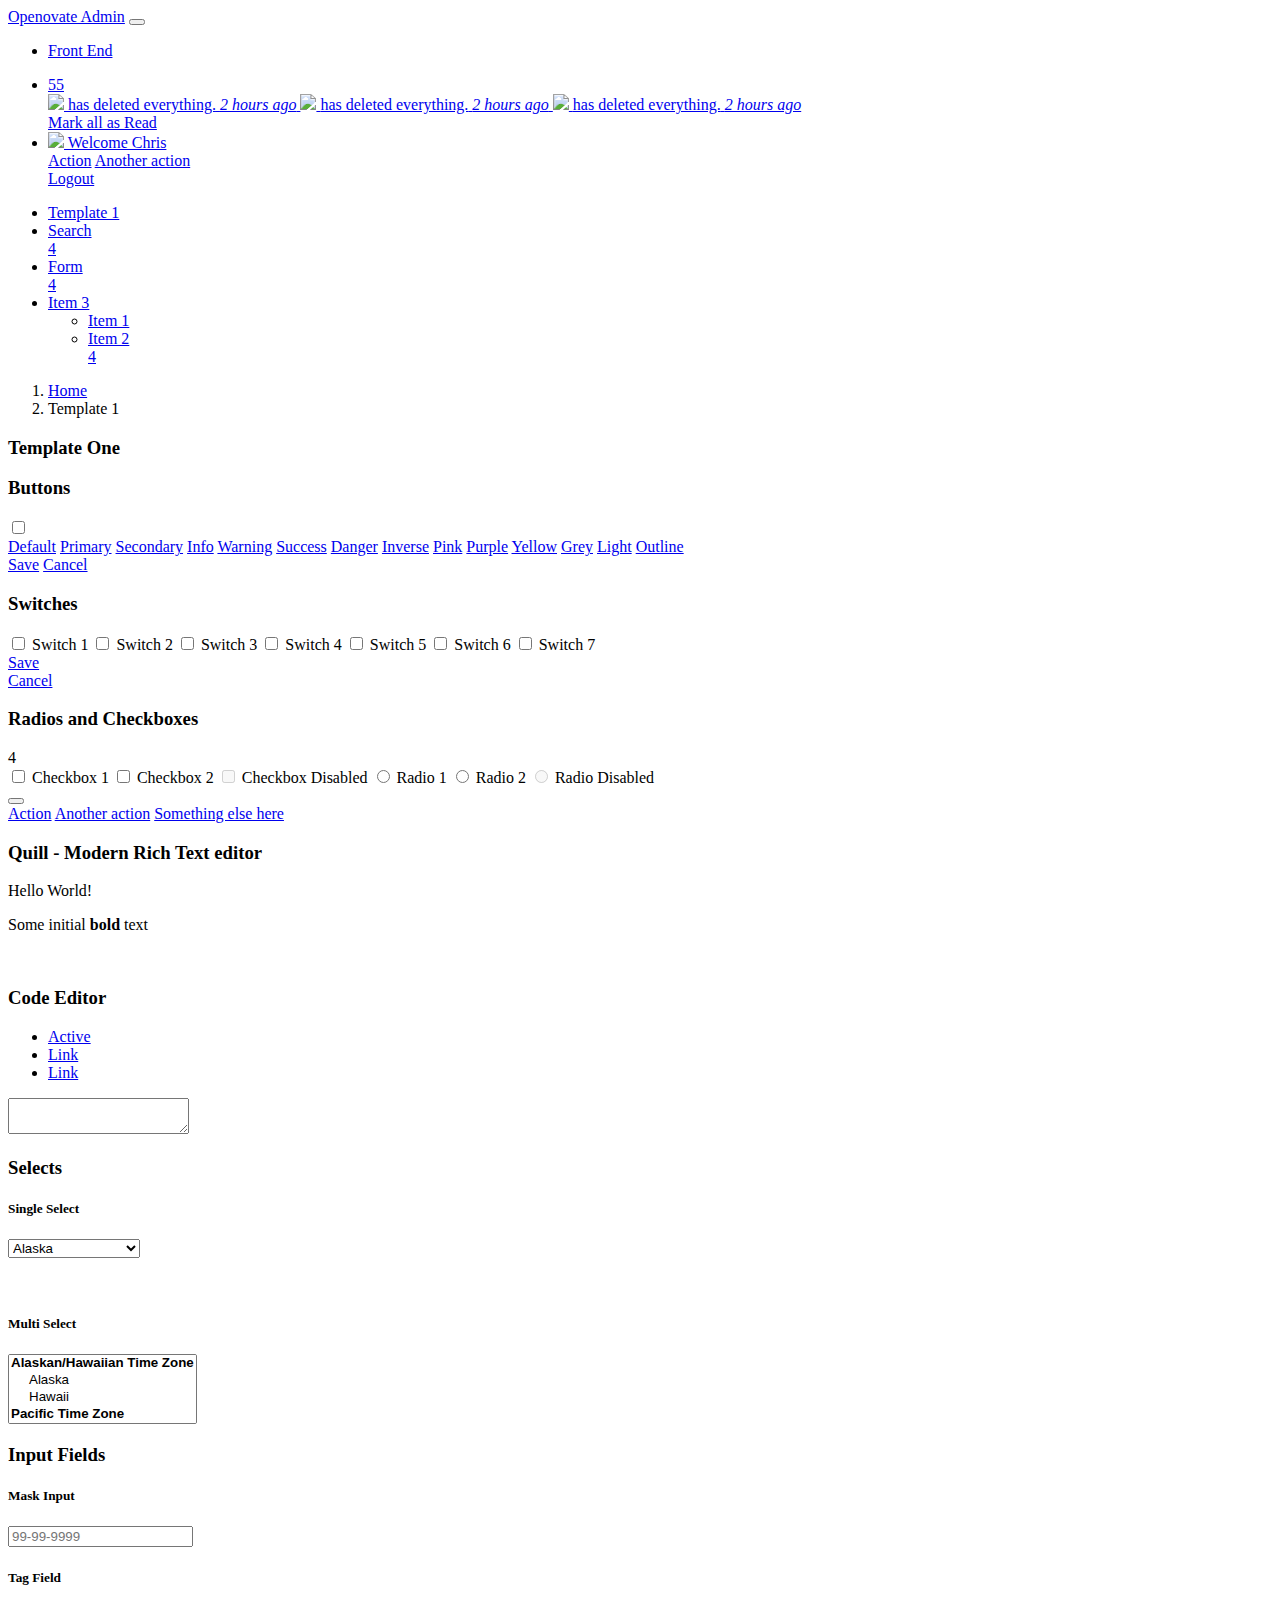
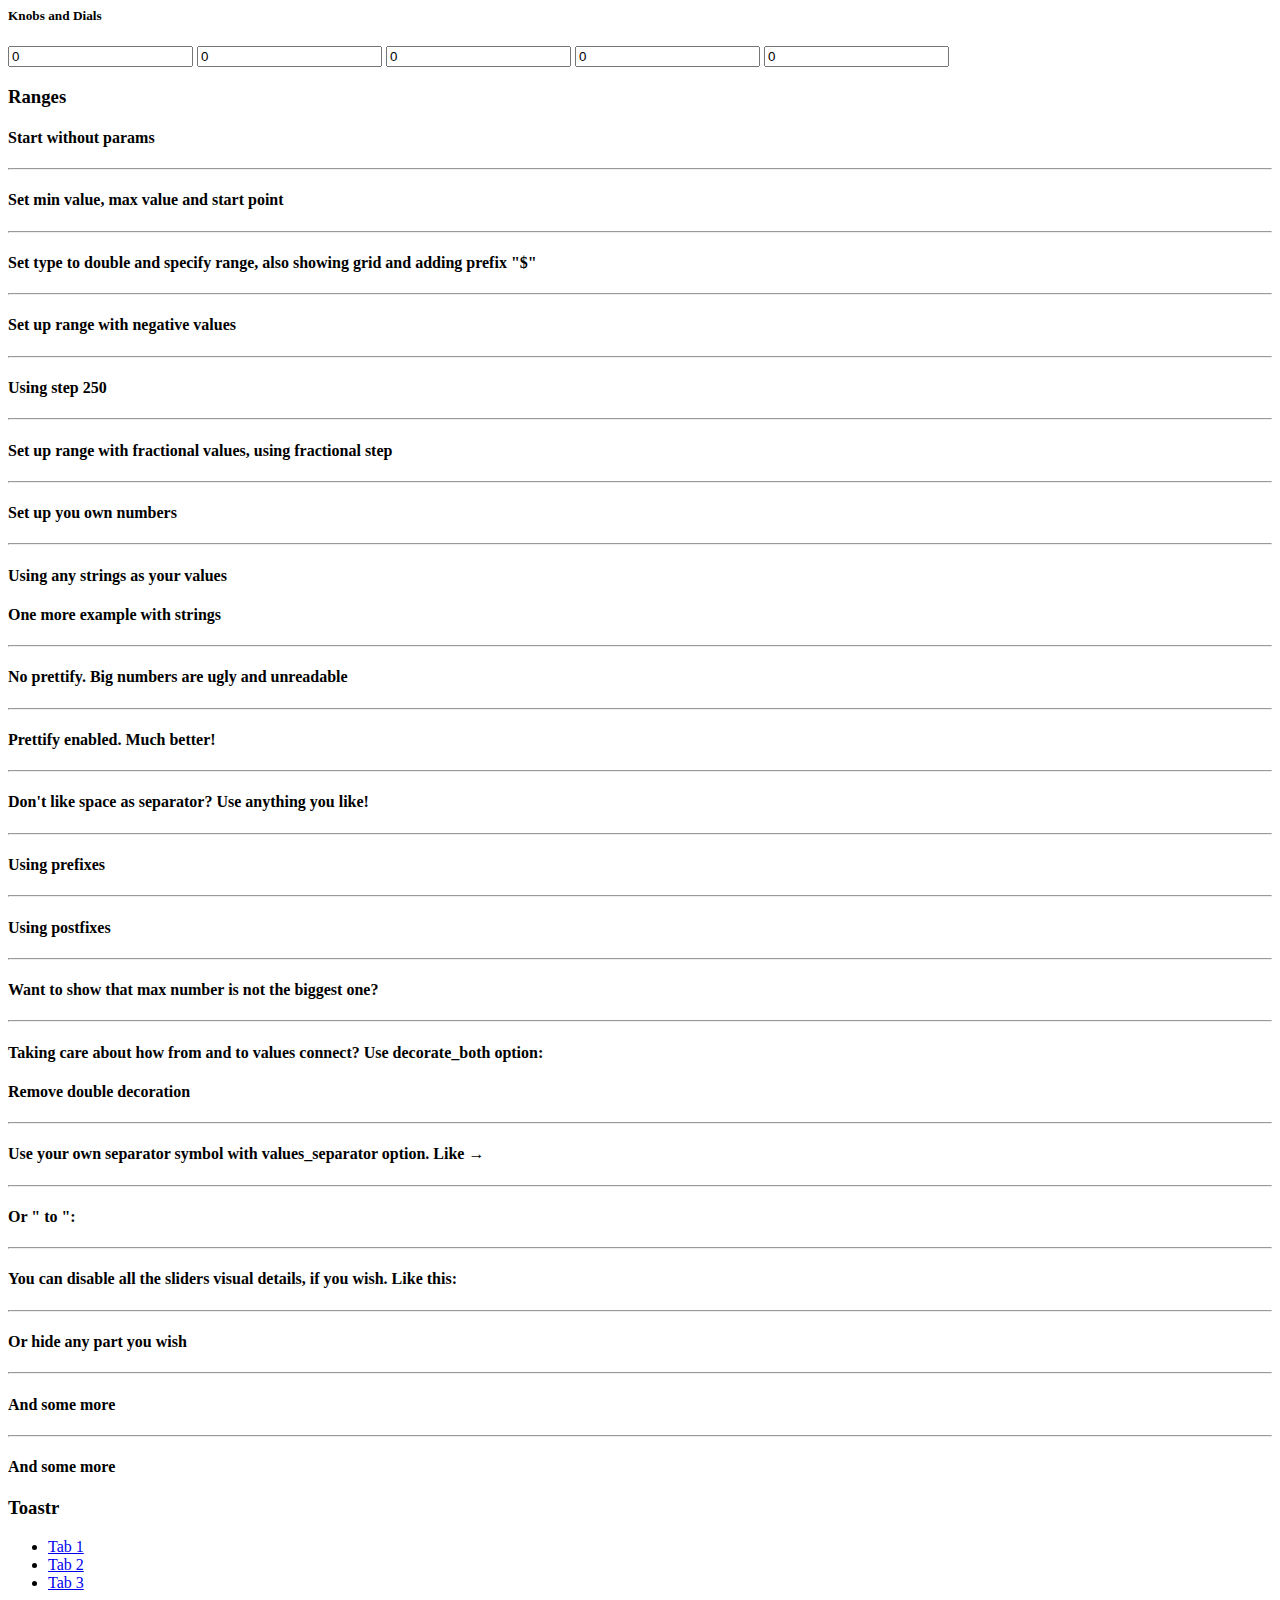
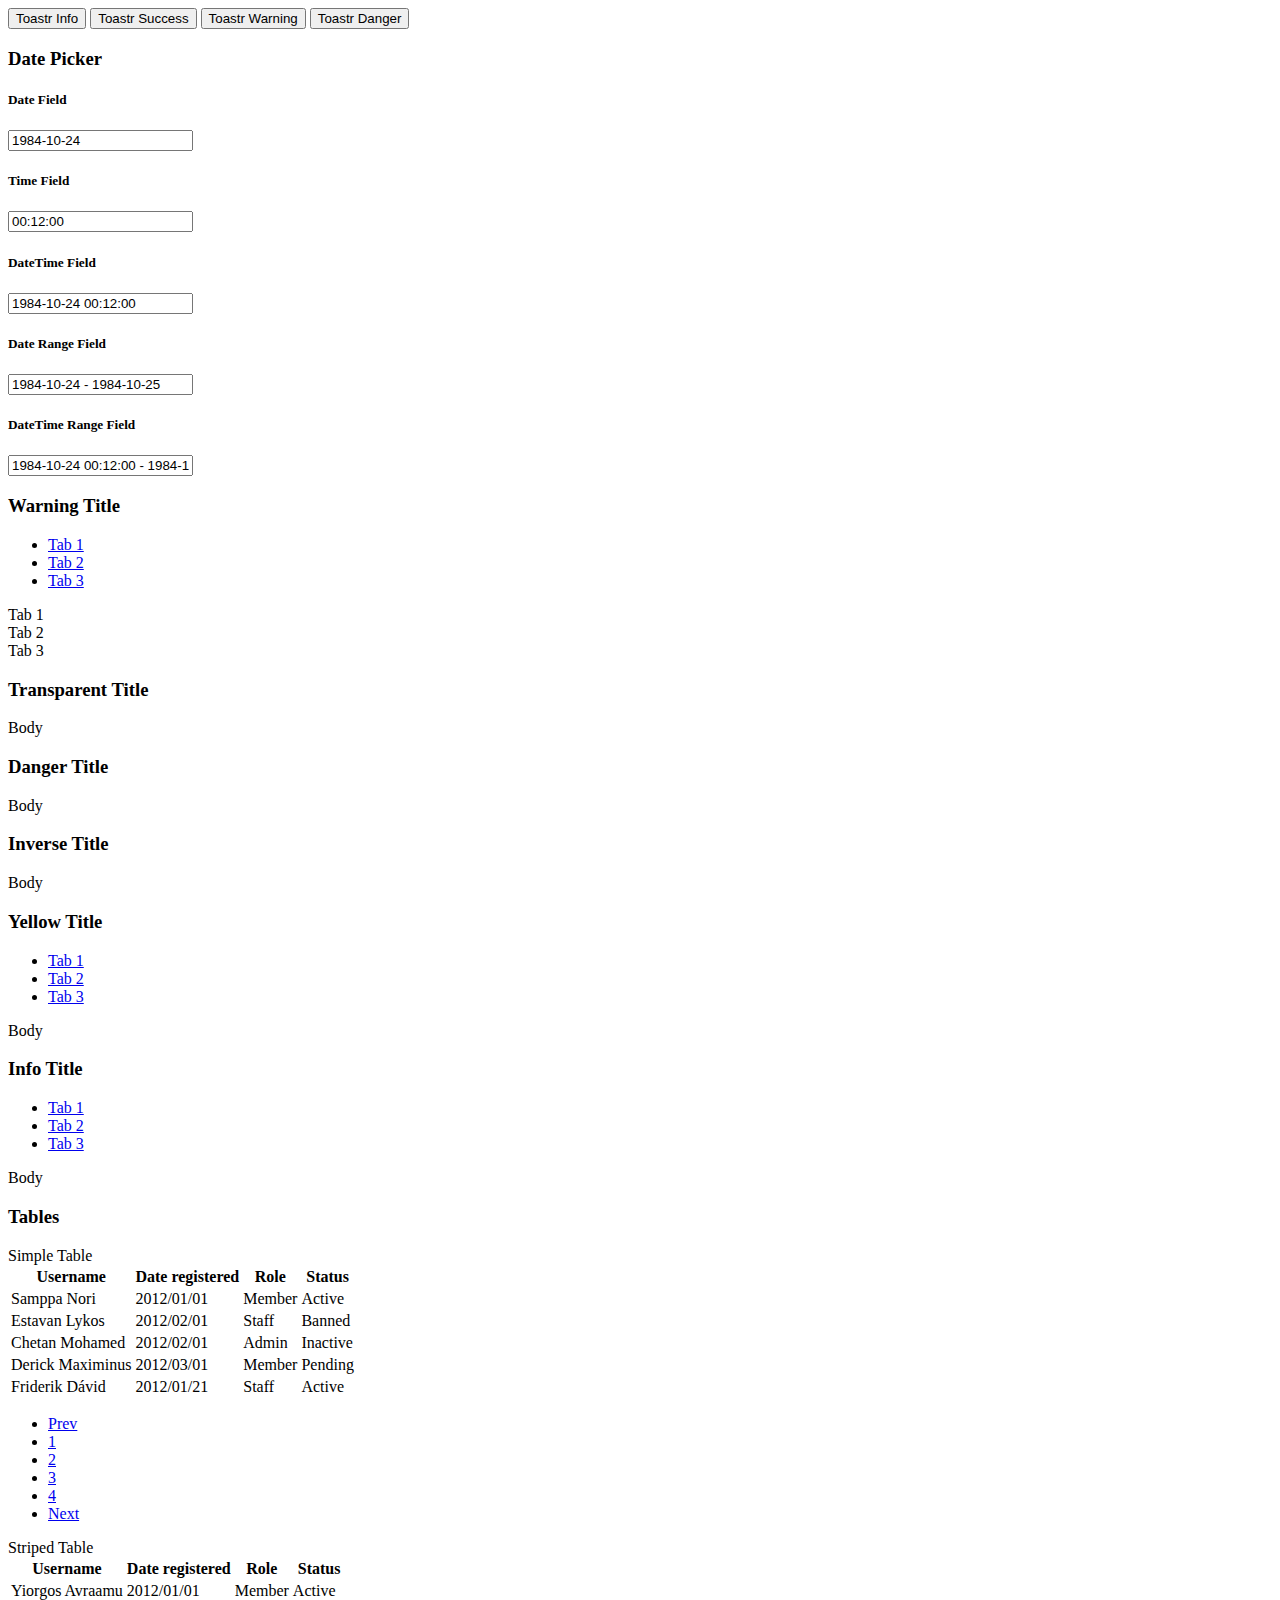
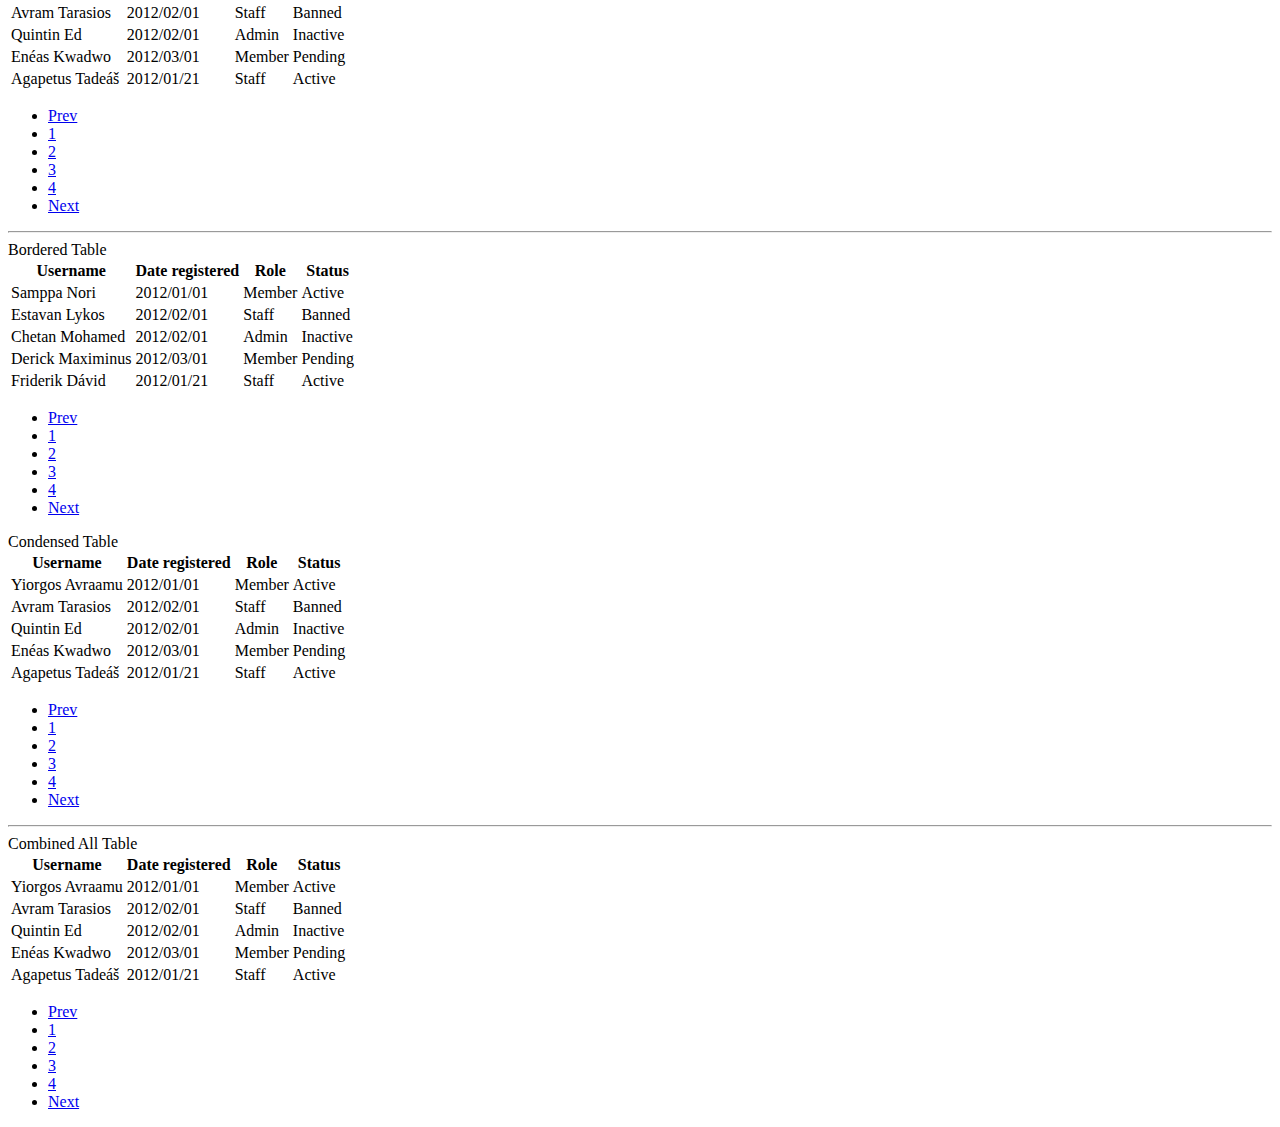
==== index.html @ bbaaa07a "Merge branch 'master' of https://github.com/Openovate/admin-theme" ====
<!DOCTYPE html>
<html lang="en">
<head>
    <meta charset="utf-8" />

    <title>Openovate Admin</title>

    <!-- MOBILE TAGS -->
    <meta name="viewport" content="initial-scale=1, maximum-scale=1, height=device-height, width=device-width" />
    <meta name="apple-mobile-web-app-capable" content="yes" />
    <meta name="apple-mobile-web-app-status-bar-style" content="black" />

    <!-- GOOGLE TAGS -->
    <meta http-equiv="X-UA-Compatible" content="IE=edge,chrome=1" />
    <meta name="robots" content="nofollow" />

    <!-- FAVICON -->
    <link rel="shortcut icon" href="./favicon.ico" type="image/x-icon" />
    <link rel="icon" type="image/png" href="./favicon.png" />
    <link rel="icon" type="image/gif" href="./favicon.gif" />

    <link href="./styles/opensans.css" rel="stylesheet" type="text/css" />
    <link href="./styles/fontawesome-all.min.css" rel="stylesheet" type="text/css" />
    <link href="./styles/bootstrap.min.css" rel="stylesheet" type="text/css" />
    <link href="./styles/select2.css" rel="stylesheet" type="text/css" />
    <link href="./styles/ion.css" rel="stylesheet" type="text/css" />
    <link href="./styles/quill.snow.css" rel="stylesheet" type="text/css" />
    <link href="./styles/codemirror.css" rel="stylesheet" type="text/css" />
    <link href="./styles/toastr.min.css" rel="stylesheet" type="text/css" />
    <link href="./styles/datepicker.css" rel="stylesheet" type="text/css" />
    <link href="./styles/custom.css" rel="stylesheet" type="text/css" />
</head>
<body class="admin-layout">
    <header class="head" data-do="fixed-scroll">
        <nav class="navbar navbar-expand-lg navbar-dark bg-dark">
            <a class="navbar-brand" href="#">Openovate Admin</a>
            <button class="navbar-toggler" type="button" data-toggle="collapse" data-target="#navbarSupportedContent" aria-controls="navbarSupportedContent" aria-expanded="false" aria-label="Toggle navigation">
                <span class="navbar-toggler-icon"></span>
            </button>
            <div class="collapse navbar-collapse" id="navbarSupportedContent">
                <ul class="navbar-nav mr-auto">
                    <li class="nav-item">
                        <a class="nav-link" href="/">Front End</a>
                    </li>
                </ul>
                <ul class="navbar-nav my-2 my-lg-0">
                    <li class="nav-item dropdown nav-notifications">
                        <a
                            class="nav-link dropdown-toggle"
                            href="#"
                            role="button"
                            data-toggle="dropdown"
                            aria-haspopup="true"
                            aria-expanded="false"
                        >
                            <i class="fas fa-bell"></i>
                            <span class="badge badge-danger">55</span>
                        </a>
                        <div class="dropdown-menu">
                            <a class="dropdown-item" href="#">
                                <img class="rounded-circle" src="./images/default-avatar.png" />
                                <span class="notification-info">
                                    <span class="notification-message">has deleted everything.</span>
                                    <em class="notification-time">2 hours ago</em>
                                </span>
                            </a>
                            <a class="dropdown-item" href="#">
                                <img class="rounded-circle" src="./images/default-avatar.png" />
                                <span class="notification-info">
                                    <span class="notification-message">has deleted everything.</span>
                                    <em class="notification-time">2 hours ago</em>
                                </span>
                            </a>
                            <a class="dropdown-item" href="#">
                                <img class="rounded-circle" src="./images/default-avatar.png" />
                                <span class="notification-info">
                                    <span class="notification-message">has deleted everything.</span>
                                    <em class="notification-time">2 hours ago</em>
                                </span>
                            </a>
                            <div class="dropdown-divider"></div>
                            <a class="dropdown-item" href="#">Mark all as Read</a>
                        </div>
                    </li>
                    <li class="nav-item dropdown nav-profile">
                        <a
                            class="nav-link dropdown-toggle"
                            href="#"
                            role="button"
                            data-toggle="dropdown"
                            aria-haspopup="true"
                            aria-expanded="false"
                        >
                            <img class="rounded-circle" src="./images/default-avatar.png" width="40" />
                            Welcome Chris
                        </a>
                        <div class="dropdown-menu">
                            <a class="dropdown-item" href="#">Action</a>
                            <a class="dropdown-item" href="#">Another action</a>
                            <div class="dropdown-divider"></div>
                            <a class="dropdown-item" href="/logout">Logout</a>
                        </div>
                    </li>
                </ul>
            </div>
        </nav>
    </header>
    <section class="body">
        <aside class="sidebar">
            <ul class="nav flex-column">
                <li class="nav-item active">
                    <a class="nav-link" href="index.html">
                        <i class="fas fa-book"></i>
                        <span class="nav-title">
                            <span class="nav-text">Template 1</span>
                        </span>
                    </a>
                </li>
                <li class="nav-item">
                    <a class="nav-link" href="search.html">
                        <i class="fas fa-search"></i>
                        <span class="nav-title">
                            <span class="nav-text">Search</span>
                            <span class="nav-right">
                                <div class="badge badge-info">4</div>
                            </span>
                        </span>
                    </a>
                </li>
                <li class="nav-item">
                    <a class="nav-link" href="form.html">
                        <i class="fas fa-edit"></i>
                        <span class="nav-title">
                            <span class="nav-text">Form</span>
                            <span class="nav-right">
                                <div class="badge badge-info">4</div>
                            </span>
                        </span>
                    </a>
                </li>
                <li class="nav-item">
                    <a class="nav-link" data-toggle="collapse" href="#item-1">
                        <i class="fas fa-cog"></i>
                        <span class="nav-title">
                            <span class="nav-text">Item 3</span>
                            <span class="nav-right">
                                <i class="fas fa-chevron-down"></i>
                            </span>
                        </span>
                    </a>
                    <div id="item-1" class="collapse nav-sub nav-sub-1">
                        <ul class="nav flex-column ml-4">
                            <li class="nav-item">
                                <a class="nav-link" href="#">
                                    <i class="fas fa-cog"></i>
                                    <span class="nav-title">
                                        <span class="nav-text">Item 1</span>
                                    </span>
                                </a>
                            </li>
                            <li class="nav-item">
                                <a class="nav-link" href="#">
                                    <i class="fas fa-cog"></i>
                                    <span class="nav-title">
                                        <span class="nav-text">Item 2</span>
                                        <span class="nav-right">
                                            <div class="badge badge-info">4</div>
                                        </span>
                                    </span>
                                </a>
                            </li>
                        </ul>
                    </div>
                </li>
            </ul>
        </aside>
        <main class="main">
            <nav aria-label="breadcrumb">
                <ol class="breadcrumb">
                    <li class="breadcrumb-item"><a href="#">Home</a></li>
                    <li class="breadcrumb-item active" aria-current="page">Template 1</li>
                </ol>
            </nav>

            <div class="main-padding">
                <h3>Template One</h3>

                <div class="row">
                    <div class="col-md-6">
                        <div class="box">
                            <div class="box-head box-default">
                                <div class="box-left">
                                    <a class="btn btn-success" href="#"><i class="fas fa-plus"></i></a>
                                </div>
                                <h3 class="box-title">Buttons</h3>
                                <div class="box-right">
                                    <a class="btn text-danger" href="#"><i class="fas fa-cog"></i></a>
                                    <a class="btn btn-outline" href="#"><i class="fas fa-user"></i></a>
                                    <label class="switch switch-1">
                                        <input type="checkbox" />
                                        <span></span>
                                    </label>
                                </div>
                            </div>
                            <div class="box-body box-padding">
                                <a class="btn btn-default btn-sm" href="#">Default</a>
                                <a class="btn btn-primary btn-lg" href="#">Primary</a>
                                <a class="btn btn-secondary btn-sm" href="#">Secondary</a>
                                <a class="btn btn-info btn-lg" href="#">Info</a>
                                <a class="btn btn-warning btn-sm" href="#">Warning</a>
                                <a class="btn btn-success btn-lg" href="#">Success</a>
                                <a class="btn btn-danger btn-sm" href="#">Danger</a>
                                <a class="btn btn-inverse btn-lg" href="#">Inverse</a>
                                <a class="btn btn-pink btn-sm" href="#">Pink</a>
                                <a class="btn btn-purple btn-lg" href="#">Purple</a>
                                <a class="btn btn-yellow btn-sm" href="#">Yellow</a>
                                <a class="btn btn-grey btn-lg" href="#">Grey</a>
                                <a class="btn btn-light btn-sm" href="#">Light</a>
                                <a class="btn btn-outline btn-lg" href="#">Outline</a>
                            </div>
                            <div class="box-foot box-light">
                                <div class="box-right">
                                    <a class="btn btn-success" href="#">Save</a>
                                    <a class="btn btn-danger" href="#">Cancel</a>
                                </div>
                            </div>
                        </div>

                        <div class="box">
                            <div class="box-head box-primary">
                                <h3 class="box-title">Switches</h3>
                                <div class="box-right box-padding">
                                    <div class="progress">
                                        <div
                                            class="progress-bar progress-bar-striped bg-info"
                                            role="progressbar"
                                            style="width: 50%"
                                            aria-valuenow="50"
                                            aria-valuemin="0"
                                            aria-valuemax="100"
                                        ></div>
                                    </div>
                                </div>
                            </div>
                            <div class="box-body box-padding">
                                <label class="switch switch-1">
                                    <input type="checkbox" />
                                    <span>Switch 1</span>
                                </label>
                                <label class="switch switch-2">
                                    <input type="checkbox" />
                                    <span>Switch 2</span>
                                </label>
                                <label class="switch switch-3">
                                    <input type="checkbox" />
                                    <span>Switch 3</span>
                                </label>
                                <label class="switch switch-4">
                                    <input type="checkbox" />
                                    <span>Switch 4</span>
                                </label>
                                <label class="switch switch-5">
                                    <input type="checkbox" />
                                    <span>Switch 5</span>
                                </label>
                                <label class="switch switch-6">
                                    <input type="checkbox" />
                                    <span>Switch 6</span>
                                </label>
                                <label class="switch switch-7">
                                    <input type="checkbox" />
                                    <span>Switch 7</span>
                                </label>
                            </div>
                            <div class="box-foot box-default">
                                <div class="box-left">
                                    <a class="btn btn-success" href="#">Save</a>
                                </div>
                                <div class="box-right">
                                    <a class="btn btn-danger" href="#">Cancel</a>
                                </div>
                            </div>
                        </div>

                        <div class="box">
                            <div class="box-head box-secondary">
                                <h3 class="box-title">Radios and Checkboxes</h3>
                                <div class="box-right box-padding">
                                    <div class="badge badge-info">4</div>
                                </div>
                            </div>
                            <div class="box-body box-padding">
                                <label class="checkbox checkbox-1">
                                    <input type="checkbox" />
                                    <span>Checkbox 1</span>
                                </label>
                                <label class="checkbox checkbox-2">
                                    <input type="checkbox" />
                                    <span>Checkbox 2</span>
                                </label>
                                <label class="checkbox checkbox-2">
                                    <input type="checkbox" disabled />
                                    <span>Checkbox Disabled</span>
                                </label>

                                <label class="radio radio-1">
                                    <input name="foo" type="radio" />
                                    <span>Radio 1</span>
                                </label>
                                <label class="radio radio-2">
                                    <input name="foo" type="radio" />
                                    <span>Radio 2</span>
                                </label>
                                <label class="radio radio-2">
                                    <input name="foo" type="radio" disabled />
                                    <span>Radio Disabled</span>
                                </label>
                            </div>
                        </div>

                        <div class="box">
                            <div class="box-head box-info">
                                <div class="box-left">
                                    <div class="dropdown">
                                        <button class="btn btn-outline" type="button" id="dropdownMenuButton" data-toggle="dropdown" aria-haspopup="true" aria-expanded="false">
                                            <i class="fas fa-chevron-down"></i>
                                        </button>
                                        <div class="dropdown-menu" aria-labelledby="dropdownMenuButton">
                                            <a class="dropdown-item" href="#">Action</a>
                                            <a class="dropdown-item" href="#">Another action</a>
                                            <a class="dropdown-item" href="#">Something else here</a>
                                        </div>
                                    </div>
                                </div>
                                <h3 class="box-title">Quill - Modern Rich Text editor</h3>
                            </div>
                            <div class="box-body box-padding">
                                <div id="editor" data-do="quill-editor">
                                    <p>Hello World!</p>
                                    <p>Some initial <strong>bold</strong> text</p>
                                    <p><br></p>
                                </div>
                            </div>
                        </div>

                        <div class="box">
                            <div class="box-head box-success">
                                <h3 class="box-title">Code Editor</h3>
                                <div class="box-right">
                                    <ul class="nav nav-pills">
                                        <li class="nav-item">
                                            <a class="nav-link active" href="#">Active</a>
                                        </li>
                                        <li class="nav-item">
                                            <a class="nav-link" href="#">Link</a>
                                        </li>
                                        <li class="nav-item">
                                            <a class="nav-link" href="#">Link</a>
                                        </li>
                                    </ul>
                                </div>
                            </div>
                            <div class="box-body box-padding">
                                <textarea class="codemirror-textarea" data-do="codemirror"></textarea>
                            </div>
                        </div>

                        <div class="box">
                            <div class="box-head box-grey">
                                <h3 class="box-title">Selects</h3>
                            </div>
                            <div class="box-body box-padding">
                                <h5>Single Select</h5>
                                <select
                                    class="form-control"
                                    data-do="select-field"
                                    name="state"
                                >
                                    <optgroup label="Alaskan/Hawaiian Time Zone">
                                        <option value="AK">Alaska</option>
                                        <option value="HI">Hawaii</option>
                                    </optgroup>
                                        <optgroup label="Pacific Time Zone">
                                        <option value="CA">California</option>
                                        <option value="NV">Nevada</option>
                                        <option value="OR">Oregon</option>
                                        <option value="WA">Washington</option>
                                    </optgroup>
                                    <optgroup label="Mountain Time Zone">
                                        <option value="AZ">Arizona</option>
                                        <option value="CO">Colorado</option>
                                        <option value="ID">Idaho</option>
                                        <option value="MT">Montana</option>
                                        <option value="NE">Nebraska</option>
                                        <option value="NM">New Mexico</option>
                                        <option value="ND">North Dakota</option>
                                        <option value="UT">Utah</option>
                                        <option value="WY">Wyoming</option>
                                    </optgroup>
                                    <optgroup label="Central Time Zone">
                                        <option value="AL">Alabama</option>
                                        <option value="AR">Arkansas</option>
                                        <option value="IL">Illinois</option>
                                        <option value="IA">Iowa</option>
                                        <option value="KS">Kansas</option>
                                        <option value="KY">Kentucky</option>
                                        <option value="LA">Louisiana</option>
                                        <option value="MN">Minnesota</option>
                                        <option value="MS">Mississippi</option>
                                        <option value="MO">Missouri</option>
                                        <option value="OK">Oklahoma</option>
                                        <option value="SD">South Dakota</option>
                                        <option value="TX">Texas</option>
                                        <option value="TN">Tennessee</option>
                                        <option value="WI">Wisconsin</option>
                                    </optgroup>
                                    <optgroup label="Eastern Time Zone">
                                        <option value="CT">Connecticut</option>
                                        <option value="DE">Delaware</option>
                                        <option value="FL">Florida</option>
                                        <option value="GA">Georgia</option>
                                        <option value="IN">Indiana</option>
                                        <option value="ME">Maine</option>
                                        <option value="MD">Maryland</option>
                                        <option value="MA">Massachusetts</option>
                                        <option value="MI">Michigan</option>
                                        <option value="NH">New Hampshire</option>
                                        <option value="NJ">New Jersey</option>
                                        <option value="NY">New York</option>
                                        <option value="NC">North Carolina</option>
                                        <option value="OH">Ohio</option>
                                        <option value="PA">Pennsylvania</option>
                                        <option value="RI">Rhode Island</option>
                                        <option value="SC">South Carolina</option>
                                        <option value="VT">Vermont</option>
                                        <option value="VA">Virginia</option>
                                        <option value="WV">West Virginia</option>
                                    </optgroup>
                                </select>
                                <br /><br /><br />
                                <h5>Multi Select</h5>
                                <select
                                    class="form-control"
                                    data-do="select-field"
                                    multiple="multiple"
                                    name="states[]"
                                >
                                    <optgroup label="Alaskan/Hawaiian Time Zone">
                                        <option value="AK">Alaska</option>
                                        <option value="HI">Hawaii</option>
                                    </optgroup>
                                        <optgroup label="Pacific Time Zone">
                                        <option value="CA">California</option>
                                        <option value="NV">Nevada</option>
                                        <option value="OR">Oregon</option>
                                        <option value="WA">Washington</option>
                                    </optgroup>
                                    <optgroup label="Mountain Time Zone">
                                        <option value="AZ">Arizona</option>
                                        <option value="CO">Colorado</option>
                                        <option value="ID">Idaho</option>
                                        <option value="MT">Montana</option>
                                        <option value="NE">Nebraska</option>
                                        <option value="NM">New Mexico</option>
                                        <option value="ND">North Dakota</option>
                                        <option value="UT">Utah</option>
                                        <option value="WY">Wyoming</option>
                                    </optgroup>
                                    <optgroup label="Central Time Zone">
                                        <option value="AL">Alabama</option>
                                        <option value="AR">Arkansas</option>
                                        <option value="IL">Illinois</option>
                                        <option value="IA">Iowa</option>
                                        <option value="KS">Kansas</option>
                                        <option value="KY">Kentucky</option>
                                        <option value="LA">Louisiana</option>
                                        <option value="MN">Minnesota</option>
                                        <option value="MS">Mississippi</option>
                                        <option value="MO">Missouri</option>
                                        <option value="OK">Oklahoma</option>
                                        <option value="SD">South Dakota</option>
                                        <option value="TX">Texas</option>
                                        <option value="TN">Tennessee</option>
                                        <option value="WI">Wisconsin</option>
                                    </optgroup>
                                    <optgroup label="Eastern Time Zone">
                                        <option value="CT">Connecticut</option>
                                        <option value="DE">Delaware</option>
                                        <option value="FL">Florida</option>
                                        <option value="GA">Georgia</option>
                                        <option value="IN">Indiana</option>
                                        <option value="ME">Maine</option>
                                        <option value="MD">Maryland</option>
                                        <option value="MA">Massachusetts</option>
                                        <option value="MI">Michigan</option>
                                        <option value="NH">New Hampshire</option>
                                        <option value="NJ">New Jersey</option>
                                        <option value="NY">New York</option>
                                        <option value="NC">North Carolina</option>
                                        <option value="OH">Ohio</option>
                                        <option value="PA">Pennsylvania</option>
                                        <option value="RI">Rhode Island</option>
                                        <option value="SC">South Carolina</option>
                                        <option value="VT">Vermont</option>
                                        <option value="VA">Virginia</option>
                                        <option value="WV">West Virginia</option>
                                    </optgroup>
                                </select>
                            </div>
                        </div>

                        <div class="box">
                            <div class="box-head box-pink">
                                <h3 class="box-title">Input Fields</h3>
                            </div>
                            <div class="box-body box-padding">
                                <div class="row">
                                    <div class="col-sm">
                                        <h5>Mask Input</h5>
                                        <div class="input-group mb-2 mr-sm-2">
                                            <div class="input-group-prepend">
                                                <div class="input-group-text">
                                                    <i class="fas fa-phone"></i>
                                                </div>
                                            </div>
                                            <input
                                                class="form-control"
                                                data-do="mask-field"
                                                data-format="99-99-9999"
                                                type="text"
                                                placeholder="99-99-9999"
                                            />
                                        </div>

                                        <h5>Tag Field</h5>
                                        <div
                                            class="tag-field"
                                            data-do="tag-field"
                                            data-name="foo"
                                        >
                                        </div>
                                    </div>
                                    <div class="col-sm">
                                        <h5>Knobs and Dials</h5>
                                        <input
                                            type="text"
                                            data-do="knob-field"
                                            data-min="-50"
                                            data-max="50"
                                            data-width="75"
                                            data-height="75"
                                            value="0"
                                        />

                                        <input
                                            type="text"
                                            data-do="knob-field"
                                            data-min="-50"
                                            data-max="50"
                                            data-width="75"
                                            data-height="75"
                                            data-cursor=true
                                            data-thickness=.3
                                            data-fgColor="#222222"
                                            value="0"
                                        />

                                        <input
                                            type="text"
                                            data-do="knob-field"
                                            data-min="-50"
                                            data-max="50"
                                            data-displayPrevious=true
                                            data-width="75"
                                            data-height="75"
                                            value="0"
                                        />

                                        <input
                                            type="text"
                                            data-do="knob-field"
                                            data-min="-50"
                                            data-max="50"
                                            data-fgColor="#66CC66"
                                            data-angleOffset=-125
                                            data-angleArc=250
                                            data-rotation=anticlockwise
                                            data-width="75"
                                            data-height="75"
                                            value="0"
                                        />

                                        <input
                                            type="text"
                                            data-do="knob-field"
                                            data-min="-50"
                                            data-max="50"
                                            data-step="10"
                                            data-width="75"
                                            data-height="75"
                                            value="0"
                                        />
                                    </div>
                                </div>

                            </div>
                        </div>
                    </div>
                    <div class="col-md-6">
                        <div class="box">
                            <div class="box-head box-purple">
                                <h3 class="box-title">Ranges</h3>
                            </div>
                            <div class="box-body box-padding">
                                <div class="row">
                                    <div class="col-md-4">
                                        <div class="range-item">
                                            <h4 class="box-body-subtitle">Start without params</h4>
                                            <input
                                                type="hidden"
                                                data-do="multirange-field"
                                                class="irs-hidden-input"
                                                tabindex="-1"
                                                readonly="">
                                        </div>
                                        <hr/>
                                        <div class="range-item">
                                            <h4 class="box-body-subtitle">Set min value, max value and start point</h4>
                                            <input
                                                type="hidden"
                                                data-do="multirange-field"
                                                data-min="100"
                                                data-max="1000"
                                                data-from="400"
                                                class="irs-hidden-input"
                                                tabindex="-1"
                                                readonly="">
                                        </div>
                                        <hr/>
                                        <div class="range-item">
                                            <h4 class="box-body-subtitle">Set type to double and specify range, also showing grid and adding prefix "$"</h4>
                                            <input
                                                type="hidden"
                                                data-do="multirange-field"
                                                data-min="100"
                                                data-max="1000"
                                                data-from="200"
                                                data-to="800"
                                                data-type="double"
                                                data-grid="true"
                                                data-prefix="$"
                                                class="irs-hidden-input"
                                                tabindex="-1"
                                                readonly="">
                                        </div>
                                        <hr/>
                                        <div class="range-item">
                                            <h4 class="box-body-subtitle">Set up range with negative values</h4>
                                            <input
                                                type="hidden"
                                                data-do="multirange-field"
                                                data-min="-1000"
                                                data-max="1000"
                                                data-from="-200"
                                                data-to="500"
                                                data-type="double"
                                                data-grid="true"
                                                class="irs-hidden-input"
                                                tabindex="-1"
                                                readonly="">
                                        </div>
                                        <hr/>
                                        <div class="range-item">
                                            <h4 class="box-body-subtitle">Using step 250</h4>
                                            <input
                                                type="hidden"
                                                data-do="multirange-field"
                                                data-min="-1000"
                                                data-max="1000"
                                                data-from="-500"
                                                data-to="500"
                                                data-step="250"
                                                data-type="double"
                                                data-grid="true"
                                                class="irs-hidden-input"
                                                tabindex="-1"
                                                readonly="">
                                        </div>
                                        <hr/>
                                        <div class="range-item">
                                            <h4 class="box-body-subtitle">Set up range with fractional values, using fractional step</h4>
                                            <input
                                                type="hidden"
                                                data-do="multirange-field"
                                                data-min="-12.8"
                                                data-max="12.8"
                                                data-from="-3.2"
                                                data-to="3.2"
                                                data-step="0.2"
                                                data-type="double"
                                                data-grid="true"
                                                class="irs-hidden-input"
                                                tabindex="-1"
                                                readonly="">
                                        </div>
                                        <hr/>
                                        <div class="range-item">
                                            <h4 class="box-body-subtitle">Set up you own numbers</h4>
                                            <input
                                                type="hidden"
                                                data-do="multirange-field"
                                                data-from="1"
                                                data-to="5"
                                                data-values="0, 10, 100, 1000, 10000, 100000, 1000000"
                                                data-type="double"
                                                data-grid="true"
                                                class="irs-hidden-input"
                                                tabindex="-1"
                                                readonly="">
                                        </div>
                                        <hr/>
                                        <div class="range-item">
                                            <h4 class="box-body-subtitle">Using any strings as your values</h4>
                                            <input
                                                type="hidden"
                                                data-do="multirange-field"
                                                data-from="4"
                                                data-values="zero,one,two,three,four,five,six,seven,eight,nine,ten"
                                                data-grid="true"
                                                class="irs-hidden-input"
                                                tabindex="-1"
                                                readonly="">
                                        </div>
                                    </div>
                                    <div class="col-md-4">
                                        <div class="range-item">
                                            <h4 class="box-body-subtitle">One more example with strings</h4>
                                            <input
                                                type="hidden"
                                                data-do="multirange-field"
                                                data-from="3"
                                                data-values="January,February,March,April,May,June,July,August,September,October,November,December"
                                                data-grid="true"
                                                class="irs-hidden-input"
                                                tabindex="-1"
                                                readonly="">
                                        </div>
                                        <hr/>
                                        <div class="range-item">
                                            <h4 class="box-body-subtitle">No prettify. Big numbers are ugly and unreadable</h4>
                                            <input
                                                type="hidden"
                                                data-do="multirange-field"
                                                data-min="1000"
                                                data-max="1000000"
                                                data-from="200000"
                                                data-grid="true"
                                                data-step="1000"
                                                data-prettify-enabled="false"
                                                class="irs-hidden-input"
                                                tabindex="-1"
                                                readonly="">
                                        </div>
                                        <hr/>
                                        <div class="range-item">
                                            <h4 class="box-body-subtitle">Prettify enabled. Much better!</h4>
                                            <input
                                                type="hidden"
                                                data-do="multirange-field"
                                                data-min="1000"
                                                data-max="1000000"
                                                data-from="200000"
                                                data-grid="true"
                                                data-step="1000"
                                                data-prettify-enabled="true"
                                                class="irs-hidden-input"
                                                tabindex="-1"
                                                readonly="">
                                        </div>
                                        <hr/>
                                        <div class="range-item">
                                            <h4 class="box-body-subtitle">Don't like space as separator? Use anything you like!</h4>
                                            <input
                                                type="hidden"
                                                data-do="multirange-field"
                                                data-min="1000"
                                                data-max="1000000"
                                                data-from="250000"
                                                data-grid="true"
                                                data-step="500"
                                                data-prettify-enabled="true"
                                                data-prettify-separator=","
                                                class="irs-hidden-input"
                                                tabindex="-1"
                                                readonly="">
                                        </div>
                                        <hr/>
                                        <div class="range-item">
                                            <h4 class="box-body-subtitle">Using prefixes</h4>
                                            <input
                                                type="hidden"
                                                data-do="multirange-field"
                                                data-min="0"
                                                data-max="10000"
                                                data-from="1000"
                                                data-type="double"
                                                data-step="9000"
                                                data-grid="true"
                                                data-prefix="$"
                                                class="irs-hidden-input"
                                                tabindex="-1"
                                                readonly="">
                                        </div>
                                        <hr/>
                                        <div class="range-item">
                                            <h4 class="box-body-subtitle">Using postfixes</h4>
                                            <input
                                                type="hidden"
                                                data-do="multirange-field"
                                                data-min="-90"
                                                data-max="90"
                                                data-from="0"
                                                data-type="single"
                                                data-grid="true"
                                                data-postfix="°"
                                                class="irs-hidden-input"
                                                tabindex="-1"
                                                readonly="">
                                        </div>
                                        <hr/>
                                        <div class="range-item">
                                            <h4 class="box-body-subtitle">Want to show that max number is not the biggest one?</h4>
                                            <input
                                                type="hidden"
                                                data-do="multirange-field"
                                                data-min="18"
                                                data-max="70"
                                                data-from="30"
                                                data-grid="true"
                                                data-prefix="Age "
                                                data-max-postfix="+"
                                                class="irs-hidden-input"
                                                tabindex="-1"
                                                readonly="">
                                        </div>
                                        <hr/>
                                        <div class="range-item">
                                            <h4 class="box-body-subtitle">Taking care about how from and to values connect? Use decorate_both option:</h4>
                                            <input
                                                type="hidden"
                                                data-do="multirange-field"
                                                data-min="100"
                                                data-max="200"
                                                data-from="145"
                                                data-to="155"
                                                data-type="double"
                                                data-decorate-both="true"
                                                data-prefix="Weight "
                                                data-postfix=" million pounds"
                                                class="irs-hidden-input"
                                                tabindex="-1"
                                                readonly="">
                                        </div>
                                    </div>
                                    <div class="col-md-4">
                                        <div class="range-item">
                                            <h4 class="box-body-subtitle">Remove double decoration</h4>
                                            <input
                                                type="hidden"
                                                data-do="multirange-field"
                                                data-min="100"
                                                data-max="200"
                                                data-from="145"
                                                data-to="155"
                                                data-type="double"
                                                data-decorate-both="false"
                                                data-prefix="Weight "
                                                data-postfix=" million pounds"
                                                class="irs-hidden-input"
                                                tabindex="-1"
                                                readonly="">
                                        </div>
                                        <hr/>
                                        <div class="range-item">
                                            <h4 class="box-body-subtitle">Use your own separator symbol with values_separator option. Like →</h4>
                                            <input
                                                type="hidden"
                                                data-do="multirange-field"
                                                data-min="100"
                                                data-max="200"
                                                data-from="148"
                                                data-to="152"
                                                data-type="double"
                                                data-values-separator=" → "
                                                data-prefix="Weight "
                                                data-postfix=" million pounds"
                                                class="irs-hidden-input"
                                                tabindex="-1"
                                                readonly="">
                                        </div>
                                        <hr/>
                                        <div class="range-item">
                                            <h4 class="box-body-subtitle">Or " to ":</h4>
                                            <input
                                                type="hidden"
                                                data-do="multirange-field"
                                                data-min="100"
                                                data-max="200"
                                                data-from="148"
                                                data-to="152"
                                                data-type="double"
                                                data-values-separator=" to "
                                                data-decorate-both="false"
                                                data-prefix="Range: "
                                                data-postfix=" light years"
                                                class="irs-hidden-input"
                                                tabindex="-1"
                                                readonly="">
                                        </div>
                                        <hr/>
                                        <div class="range-item">
                                            <h4 class="box-body-subtitle">You can disable all the sliders visual details, if you wish. Like this:</h4>
                                            <input
                                                type="hidden"
                                                data-do="multirange-field"
                                                data-min="1000"
                                                data-max="2000"
                                                data-from="1200"
                                                data-to="1800"
                                                data-type="double"
                                                data-grid="false"
                                                data-hide-min-max="true"
                                                data-hide-from-to="true"
                                                class="irs-hidden-input"
                                                tabindex="-1"
                                                readonly="">
                                        </div>
                                        <hr/>
                                        <div class="range-item">
                                            <h4 class="box-body-subtitle">Or hide any part you wish</h4>
                                            <input
                                                type="hidden"
                                                data-do="multirange-field"
                                                data-min="1000"
                                                data-max="2000"
                                                data-from="1200"
                                                data-to="1800"
                                                data-type="double"
                                                data-grid="true"
                                                data-hide-min-max="true"
                                                data-hide-from-to="true"
                                                class="irs-hidden-input"
                                                tabindex="-1"
                                                readonly="">
                                        </div>
                                        <hr/>
                                        <div class="range-item">
                                            <h4 class="box-body-subtitle">And some more</h4>
                                            <input
                                                type="hidden"
                                                data-do="multirange-field"
                                                data-min="1000"
                                                data-max="2000"
                                                data-from="1200"
                                                data-to="1800"
                                                data-type="double"
                                                data-grid="false"
                                                data-hide-min-max="false"
                                                data-hide-from-to="true"
                                                class="irs-hidden-input"
                                                tabindex="-1"
                                                readonly="">
                                        </div>
                                        <hr/>
                                        <div class="range-item">
                                            <h4 class="box-body-subtitle">And some more</h4>
                                            <input
                                                type="hidden"
                                                data-do="multirange-field"
                                                data-min="1000"
                                                data-max="2000"
                                                data-from="1200"
                                                data-to="1800"
                                                data-type="double"
                                                data-grid="false"
                                                data-hide-min-max="true"
                                                data-hide-from-to="false"
                                                class="irs-hidden-input"
                                                tabindex="-1"
                                                readonly="">
                                        </div>
                                    </div>
                                </div>
                            </div>
                        </div>

                        <div class="box">
                            <div class="box-head box-yellow">
                                <h3 class="box-title">Toastr</h3>
                                <div class="box-right">
                                    <ul class="nav nav-tabs">
                                        <li class="nav-item">
                                            <a
                                                class="nav-link active"
                                                data-toggle="tab"
                                                href="#tab-1"
                                                id="home-tab"
                                                role="tab"
                                            >
                                                Tab 1
                                            </a>
                                        </li>
                                        <li class="nav-item">
                                            <a
                                                class="nav-link"
                                                data-toggle="tab"
                                                href="#tab-2"
                                                id="home-tab"
                                                role="tab"
                                            >
                                                Tab 2
                                            </a>
                                        </li>
                                        <li class="nav-item">
                                            <a
                                                class="nav-link"
                                                data-toggle="tab"
                                                href="#tab-3"
                                                id="home-tab"
                                                role="tab"
                                            >
                                                Tab 3
                                            </a>
                                        </li>
                                    </ul>
                                </div>
                            </div>
                            <div class="box-body box-padding">
                                <button
                                    class="btn btn-info"
                                    onclick="javascript:toastr.info('Sign up first.', 'Information')"
                                >
                                    Toastr Info
                                </button>

                                <button
                                    class="btn btn-success"
                                    onclick="javascript:toastr.success('Great Job.', 'Success')"
                                >
                                    Toastr Success
                                </button>

                                <button
                                    class="btn btn-warning"
                                    onclick="javascript:toastr.warning('This will remove everything.', 'Warning')"
                                >
                                    Toastr Warning
                                </button>

                                <button
                                    class="btn btn-danger"
                                    onclick="javascript:toastr.error('Theres an error in your syntax', 'Error')"
                                >
                                    Toastr Danger
                                </button>
                            </div>
                        </div>

                        <div class="box">
                            <div class="box-head box-danger">
                                <h3 class="box-title">Date Picker</h3>
                            </div>
                            <div class="box-body box-padding">
                                <h5>Date Field</h5>

                                <input
                                    aria-haspopup="true"
                                    aria-expanded="false"
                                    class="form-control"
                                    data-do="date-field"
                                    data-date-format="yyyy-mm-dd"
                                    name="date_1"
                                    type="text"
                                    value="1984-10-24"
                                />
                                <br />
                                <h5>Time Field</h5>
                                <input
                                    class="form-control"
                                    data-do="time-field"
                                    name="date_1"
                                    type="text"
                                    value="00:12:00"
                                />
                                <br />
                                <h5>DateTime Field</h5>
                                <input
                                    class="form-control"
                                    data-do="datetime-field"
                                    name="date_1"
                                    type="text"
                                    value="1984-10-24 00:12:00"
                                />
                                <br />
                                <h5>Date Range Field</h5>
                                <input
                                    class="form-control"
                                    data-do="date-range-field"
                                    name="date_1"
                                    type="text"
                                    value="1984-10-24 - 1984-10-25"
                                />
                                <br />
                                <h5>DateTime Range Field</h5>
                                <input
                                    class="form-control"
                                    data-do="datetime-range-field"
                                    name="date_1"
                                    type="text"
                                    value="1984-10-24 00:12:00 - 1984-10-25 00:12:00"
                                />
                            </div>
                        </div>
                    </div>
                </div>

                <div class="row">
                    <div class="col-md">
                        <div class="box">
                            <div class="box-head box-warning">
                                <h3 class="box-title">Warning Title</h3>
                                <div class="box-right">
                                    <ul class="nav nav-tabs">
                                        <li class="nav-item">
                                            <a
                                                class="nav-link active"
                                                data-toggle="tab"
                                                href="#tab-1"
                                                id="home-tab"
                                                role="tab"
                                            >
                                                Tab 1
                                            </a>
                                        </li>
                                        <li class="nav-item">
                                            <a
                                                class="nav-link"
                                                data-toggle="tab"
                                                href="#tab-2"
                                                id="home-tab"
                                                role="tab"
                                            >
                                                Tab 2
                                            </a>
                                        </li>
                                        <li class="nav-item">
                                            <a
                                                class="nav-link"
                                                data-toggle="tab"
                                                href="#tab-3"
                                                id="home-tab"
                                                role="tab"
                                            >
                                                Tab 3
                                            </a>
                                        </li>
                                    </ul>
                                </div>
                            </div>
                            <div class="box-body box-padding">
                                <div class="tab-content">
                                    <div
                                        aria-labelledby="home-tab"
                                        class="tab-pane fade show active"
                                        id="tab-1"
                                        role="tabpanel"
                                    >
                                        Tab 1
                                    </div>
                                    <div
                                        aria-labelledby="home-tab"
                                        class="tab-pane fade"
                                        id="tab-2"
                                        role="tabpanel"
                                    >
                                        Tab 2
                                    </div>
                                    <div
                                        aria-labelledby="home-tab"
                                        class="tab-pane fade"
                                        id="tab-3"
                                        role="tabpanel"
                                    >
                                        Tab 3
                                    </div>

                                </div>
                            </div>
                        </div>
                        <div class="box">
                            <div class="box-head box-border">
                                <h3 class="box-title">Transparent Title</h3>
                                <div class="box-right box-padding">
                                    <a class="btn text-danger" href="#"><i class="fas fa-cog"></i></a>
                                    <a class="btn" href="#"><i class="fas fa-user"></i></a>
                                </div>
                            </div>
                            <div class="box-body box-padding">Body</div>
                        </div>
                    </div>
                    <div class="col-md">
                        <div class="box">
                            <div class="box-head box-danger">
                                <h3 class="box-title">Danger Title</h3>
                            </div>
                            <div class="box-body box-padding">Body</div>
                        </div>
                        <div class="box">
                            <div class="box-head box-inverse">
                                <h3 class="box-title">Inverse Title</h3>
                            </div>
                            <div class="box-body box-padding">Body</div>
                        </div>

                    </div>
                    <div class="col-md">
                        <div class="box">
                            <div class="box-head box-yellow">
                                <h3 class="box-title">Yellow Title</h3>
                                <div class="box-right">
                                    <ul class="nav nav-tabs">
                                        <li class="nav-item">
                                            <a
                                                class="nav-link active"
                                                data-toggle="tab"
                                                href="#tab-1"
                                                id="home-tab"
                                                role="tab"
                                            >
                                                Tab 1
                                            </a>
                                        </li>
                                        <li class="nav-item">
                                            <a
                                                class="nav-link"
                                                data-toggle="tab"
                                                href="#tab-2"
                                                id="home-tab"
                                                role="tab"
                                            >
                                                Tab 2
                                            </a>
                                        </li>
                                        <li class="nav-item">
                                            <a
                                                class="nav-link"
                                                data-toggle="tab"
                                                href="#tab-3"
                                                id="home-tab"
                                                role="tab"
                                            >
                                                Tab 3
                                            </a>
                                        </li>
                                    </ul>
                                </div>
                            </div>
                            <div class="box-body box-padding">Body</div>
                        </div>
                        <div class="box">
                            <div class="box-head box-light">
                                <h3 class="box-title">Info Title</h3>
                                <div class="box-right">
                                    <ul class="nav nav-tabs">
                                        <li class="nav-item">
                                            <a
                                                class="nav-link active"
                                                data-toggle="tab"
                                                href="#tab-1"
                                                id="home-tab"
                                                role="tab"
                                            >
                                                Tab 1
                                            </a>
                                        </li>
                                        <li class="nav-item">
                                            <a
                                                class="nav-link"
                                                data-toggle="tab"
                                                href="#tab-2"
                                                id="home-tab"
                                                role="tab"
                                            >
                                                Tab 2
                                            </a>
                                        </li>
                                        <li class="nav-item">
                                            <a
                                                class="nav-link"
                                                data-toggle="tab"
                                                href="#tab-3"
                                                id="home-tab"
                                                role="tab"
                                            >
                                                Tab 3
                                            </a>
                                        </li>
                                    </ul>
                                </div>
                            </div>
                            <div class="box-body box-padding">Body</div>
                        </div>
                    </div>
                </div>

                <div class="box">
                    <div class="box-head box-inverse">
                        <h3 class="box-title">Tables</h3>
                    </div>
                    <div class="box-body box-padding">
                        <div class="row">
                            <div class="col-md">
                                <div class="card">
                                    <div class="card-header">
                                        <i class="fas fa-align-justify"></i> Simple Table
                                    </div>
                                    <div class="card-body">
                                        <table class="table table-responsive-sm">
                                            <thead>
                                                <tr>
                                                    <th>Username</th>
                                                    <th>Date registered</th>
                                                    <th>Role</th>
                                                    <th>Status</th>
                                                </tr>
                                            </thead>
                                            <tbody>
                                                <tr>
                                                    <td>Samppa Nori</td>
                                                    <td>2012/01/01</td>
                                                    <td>Member</td>
                                                <td>
                                                    <span class="badge badge-success">Active</span>
                                                </td>
                                                </tr>
                                                <tr>
                                                    <td>Estavan Lykos</td>
                                                    <td>2012/02/01</td>
                                                    <td>Staff</td>
                                                    <td>
                                                    <span class="badge badge-danger">Banned</span>
                                                    </td>
                                                </tr>
                                                <tr>
                                                    <td>Chetan Mohamed</td>
                                                    <td>2012/02/01</td>
                                                    <td>Admin</td>
                                                    <td>
                                                    <span class="badge badge-secondary">Inactive</span>
                                                    </td>
                                                </tr>
                                                <tr>
                                                    <td>Derick Maximinus</td>
                                                    <td>2012/03/01</td>
                                                    <td>Member</td>
                                                    <td>
                                                    <span class="badge badge-warning">Pending</span>
                                                    </td>
                                                </tr>
                                                <tr>
                                                    <td>Friderik Dávid</td>
                                                    <td>2012/01/21</td>
                                                    <td>Staff</td>
                                                    <td>
                                                    <span class="badge badge-success">Active</span>
                                                    </td>
                                                </tr>
                                            </tbody>
                                        </table>
                                        <ul class="pagination">
                                            <li class="page-item"><a class="page-link" href="#">Prev</a></li>
                                            <li class="page-item active">
                                                <a class="page-link" href="#">1</a>
                                            </li>
                                            <li class="page-item"><a class="page-link" href="#">2</a></li>
                                            <li class="page-item"><a class="page-link" href="#">3</a></li>
                                            <li class="page-item"><a class="page-link" href="#">4</a></li>
                                            <li class="page-item"><a class="page-link" href="#">Next</a></li>
                                        </ul>
                                    </div>
                                </div>
                            </div>
                            <div class="col-md">
                                <div class="card">
                                    <div class="card-header">
                                        <i class="fas fa-align-justify"></i> Striped Table
                                    </div>
                                    <div class="card-body">
                                        <table class="table table-responsive-sm table-striped">
                                            <thead>
                                                <tr>
                                                <th>Username</th>
                                                <th>Date registered</th>
                                                <th>Role</th>
                                                <th>Status</th>
                                                </tr>
                                            </thead>
                                            <tbody>
                                                <tr>
                                                    <td>Yiorgos Avraamu</td>
                                                    <td>2012/01/01</td>
                                                    <td>Member</td>
                                                    <td>
                                                    <span class="badge badge-success">Active</span>
                                                    </td>
                                                </tr>
                                                <tr>
                                                    <td>Avram Tarasios</td>
                                                    <td>2012/02/01</td>
                                                    <td>Staff</td>
                                                    <td>
                                                    <span class="badge badge-danger">Banned</span>
                                                    </td>
                                                </tr>
                                                <tr>
                                                    <td>Quintin Ed</td>
                                                    <td>2012/02/01</td>
                                                    <td>Admin</td>
                                                    <td>
                                                    <span class="badge badge-secondary">Inactive</span>
                                                    </td>
                                                </tr>
                                                <tr>
                                                    <td>Enéas Kwadwo</td>
                                                    <td>2012/03/01</td>
                                                    <td>Member</td>
                                                    <td>
                                                    <span class="badge badge-warning">Pending</span>
                                                    </td>
                                                </tr>
                                                <tr>
                                                    <td>Agapetus Tadeáš</td>
                                                    <td>2012/01/21</td>
                                                    <td>Staff</td>
                                                    <td>
                                                    <span class="badge badge-success">Active</span>
                                                    </td>
                                                </tr>
                                            </tbody>
                                        </table>
                                        <ul class="pagination">
                                            <li class="page-item"><a class="page-link" href="#">Prev</a></li>
                                            <li class="page-item active">
                                                <a class="page-link" href="#">1</a>
                                            </li>
                                            <li class="page-item"><a class="page-link" href="#">2</a></li>
                                            <li class="page-item"><a class="page-link" href="#">3</a></li>
                                            <li class="page-item"><a class="page-link" href="#">4</a></li>
                                            <li class="page-item"><a class="page-link" href="#">Next</a></li>
                                        </ul>
                                    </div>
                                </div>
                            </div>
                        </div>
                        <hr/>
                        <div class="row">
                            <div class="col-md">
                                <div class="card">
                                    <div class="card-header">
                                        <i class="fas fa-align-justify"></i> Bordered Table
                                    </div>
                                    <div class="card-body">
                                        <table class="table table-responsive-sm table-bordered">
                                            <thead>
                                                <tr>
                                                    <th>Username</th>
                                                    <th>Date registered</th>
                                                    <th>Role</th>
                                                    <th>Status</th>
                                                </tr>
                                            </thead>
                                            <tbody>
                                                <tr>
                                                    <td>Samppa Nori</td>
                                                    <td>2012/01/01</td>
                                                    <td>Member</td>
                                                <td>
                                                    <span class="badge badge-success">Active</span>
                                                </td>
                                                </tr>
                                                <tr>
                                                    <td>Estavan Lykos</td>
                                                    <td>2012/02/01</td>
                                                    <td>Staff</td>
                                                    <td>
                                                    <span class="badge badge-danger">Banned</span>
                                                    </td>
                                                </tr>
                                                <tr>
                                                    <td>Chetan Mohamed</td>
                                                    <td>2012/02/01</td>
                                                    <td>Admin</td>
                                                    <td>
                                                    <span class="badge badge-secondary">Inactive</span>
                                                    </td>
                                                </tr>
                                                <tr>
                                                    <td>Derick Maximinus</td>
                                                    <td>2012/03/01</td>
                                                    <td>Member</td>
                                                    <td>
                                                    <span class="badge badge-warning">Pending</span>
                                                    </td>
                                                </tr>
                                                <tr>
                                                    <td>Friderik Dávid</td>
                                                    <td>2012/01/21</td>
                                                    <td>Staff</td>
                                                    <td>
                                                    <span class="badge badge-success">Active</span>
                                                    </td>
                                                </tr>
                                            </tbody>
                                        </table>
                                        <ul class="pagination">
                                            <li class="page-item"><a class="page-link" href="#">Prev</a></li>
                                            <li class="page-item active">
                                                <a class="page-link" href="#">1</a>
                                            </li>
                                            <li class="page-item"><a class="page-link" href="#">2</a></li>
                                            <li class="page-item"><a class="page-link" href="#">3</a></li>
                                            <li class="page-item"><a class="page-link" href="#">4</a></li>
                                            <li class="page-item"><a class="page-link" href="#">Next</a></li>
                                        </ul>
                                    </div>
                                </div>
                            </div>
                            <div class="col-md">
                                <div class="card">
                                    <div class="card-header">
                                        <i class="fas fa-align-justify"></i> Condensed Table
                                    </div>
                                    <div class="card-body">
                                        <table class="table table-responsive-sm table-sm">
                                            <thead>
                                                <tr>
                                                <th>Username</th>
                                                <th>Date registered</th>
                                                <th>Role</th>
                                                <th>Status</th>
                                                </tr>
                                            </thead>
                                            <tbody>
                                                <tr>
                                                    <td>Yiorgos Avraamu</td>
                                                    <td>2012/01/01</td>
                                                    <td>Member</td>
                                                    <td>
                                                    <span class="badge badge-success">Active</span>
                                                    </td>
                                                </tr>
                                                <tr>
                                                    <td>Avram Tarasios</td>
                                                    <td>2012/02/01</td>
                                                    <td>Staff</td>
                                                    <td>
                                                    <span class="badge badge-danger">Banned</span>
                                                    </td>
                                                </tr>
                                                <tr>
                                                    <td>Quintin Ed</td>
                                                    <td>2012/02/01</td>
                                                    <td>Admin</td>
                                                    <td>
                                                    <span class="badge badge-secondary">Inactive</span>
                                                    </td>
                                                </tr>
                                                <tr>
                                                    <td>Enéas Kwadwo</td>
                                                    <td>2012/03/01</td>
                                                    <td>Member</td>
                                                    <td>
                                                    <span class="badge badge-warning">Pending</span>
                                                    </td>
                                                </tr>
                                                <tr>
                                                    <td>Agapetus Tadeáš</td>
                                                    <td>2012/01/21</td>
                                                    <td>Staff</td>
                                                    <td>
                                                    <span class="badge badge-success">Active</span>
                                                    </td>
                                                </tr>
                                            </tbody>
                                        </table>
                                        <ul class="pagination">
                                            <li class="page-item"><a class="page-link" href="#">Prev</a></li>
                                            <li class="page-item active">
                                                <a class="page-link" href="#">1</a>
                                            </li>
                                            <li class="page-item"><a class="page-link" href="#">2</a></li>
                                            <li class="page-item"><a class="page-link" href="#">3</a></li>
                                            <li class="page-item"><a class="page-link" href="#">4</a></li>
                                            <li class="page-item"><a class="page-link" href="#">Next</a></li>
                                        </ul>
                                    </div>
                                </div>
                            </div>
                        </div>
                        <hr/>
                        <div class="row">
                            <div class="col-md">
                                <div class="card">
                                    <div class="card-header">
                                        <i class="fas fa-align-justify"></i> Combined All Table
                                    </div>
                                    <div class="card-body">
                                        <table class="table table-responsive-sm table-bordered table-striped table-sm">
                                            <thead>
                                                <tr>
                                                <th>Username</th>
                                                <th>Date registered</th>
                                                <th>Role</th>
                                                <th>Status</th>
                                                </tr>
                                            </thead>
                                            <tbody>
                                                <tr>
                                                    <td>Yiorgos Avraamu</td>
                                                    <td>2012/01/01</td>
                                                    <td>Member</td>
                                                    <td>
                                                    <span class="badge badge-success">Active</span>
                                                    </td>
                                                </tr>
                                                <tr>
                                                    <td>Avram Tarasios</td>
                                                    <td>2012/02/01</td>
                                                    <td>Staff</td>
                                                    <td>
                                                    <span class="badge badge-danger">Banned</span>
                                                    </td>
                                                </tr>
                                                <tr>
                                                    <td>Quintin Ed</td>
                                                    <td>2012/02/01</td>
                                                    <td>Admin</td>
                                                    <td>
                                                    <span class="badge badge-secondary">Inactive</span>
                                                    </td>
                                                </tr>
                                                <tr>
                                                    <td>Enéas Kwadwo</td>
                                                    <td>2012/03/01</td>
                                                    <td>Member</td>
                                                    <td>
                                                    <span class="badge badge-warning">Pending</span>
                                                    </td>
                                                </tr>
                                                <tr>
                                                    <td>Agapetus Tadeáš</td>
                                                    <td>2012/01/21</td>
                                                    <td>Staff</td>
                                                    <td>
                                                    <span class="badge badge-success">Active</span>
                                                    </td>
                                                </tr>
                                            </tbody>
                                        </table>
                                        <ul class="pagination">
                                            <li class="page-item"><a class="page-link" href="#">Prev</a></li>
                                            <li class="page-item active">
                                                <a class="page-link" href="#">1</a>
                                            </li>
                                            <li class="page-item"><a class="page-link" href="#">2</a></li>
                                            <li class="page-item"><a class="page-link" href="#">3</a></li>
                                            <li class="page-item"><a class="page-link" href="#">4</a></li>
                                            <li class="page-item"><a class="page-link" href="#">Next</a></li>
                                        </ul>
                                    </div>
                                </div>
                            </div>
                        </div>
                    </div>
                </div>
            </div>
        </main>
    </section>
    <footer class="foot">

    </footer>

    <script src="./scripts/jquery-3.3.1.min.js" type="text/javascript"></script>
    <script src="./scripts/popper.min.js" type="text/javascript"></script>
    <script src="./scripts/bootstrap.min.js" type="text/javascript"></script>
    <script src="./scripts/doon.js" type="text/javascript"></script>
    <script src="./scripts/select2.js" type="text/javascript"></script>
    <script src="./scripts/mask.js" type="text/javascript"></script>
    <script src="./scripts/knob.js" type="text/javascript"></script>
    <script src="./scripts/quill.js" type="text/javascript"></script>
    <script src="./scripts/ion.min.js" type="text/javascript"></script>
    <script src="./scripts/codemirror.js" type="text/javascript"></script>
    <script src="./scripts/toastr.min.js" type="text/javascript"></script>
    <script src="./scripts/moment.min.js" type="text/javascript"></script>
    <script src="./scripts/datepicker.js" type="text/javascript"></script>
    <script src="./scripts/custom.js" type="text/javascript"></script>
</body>
</html>
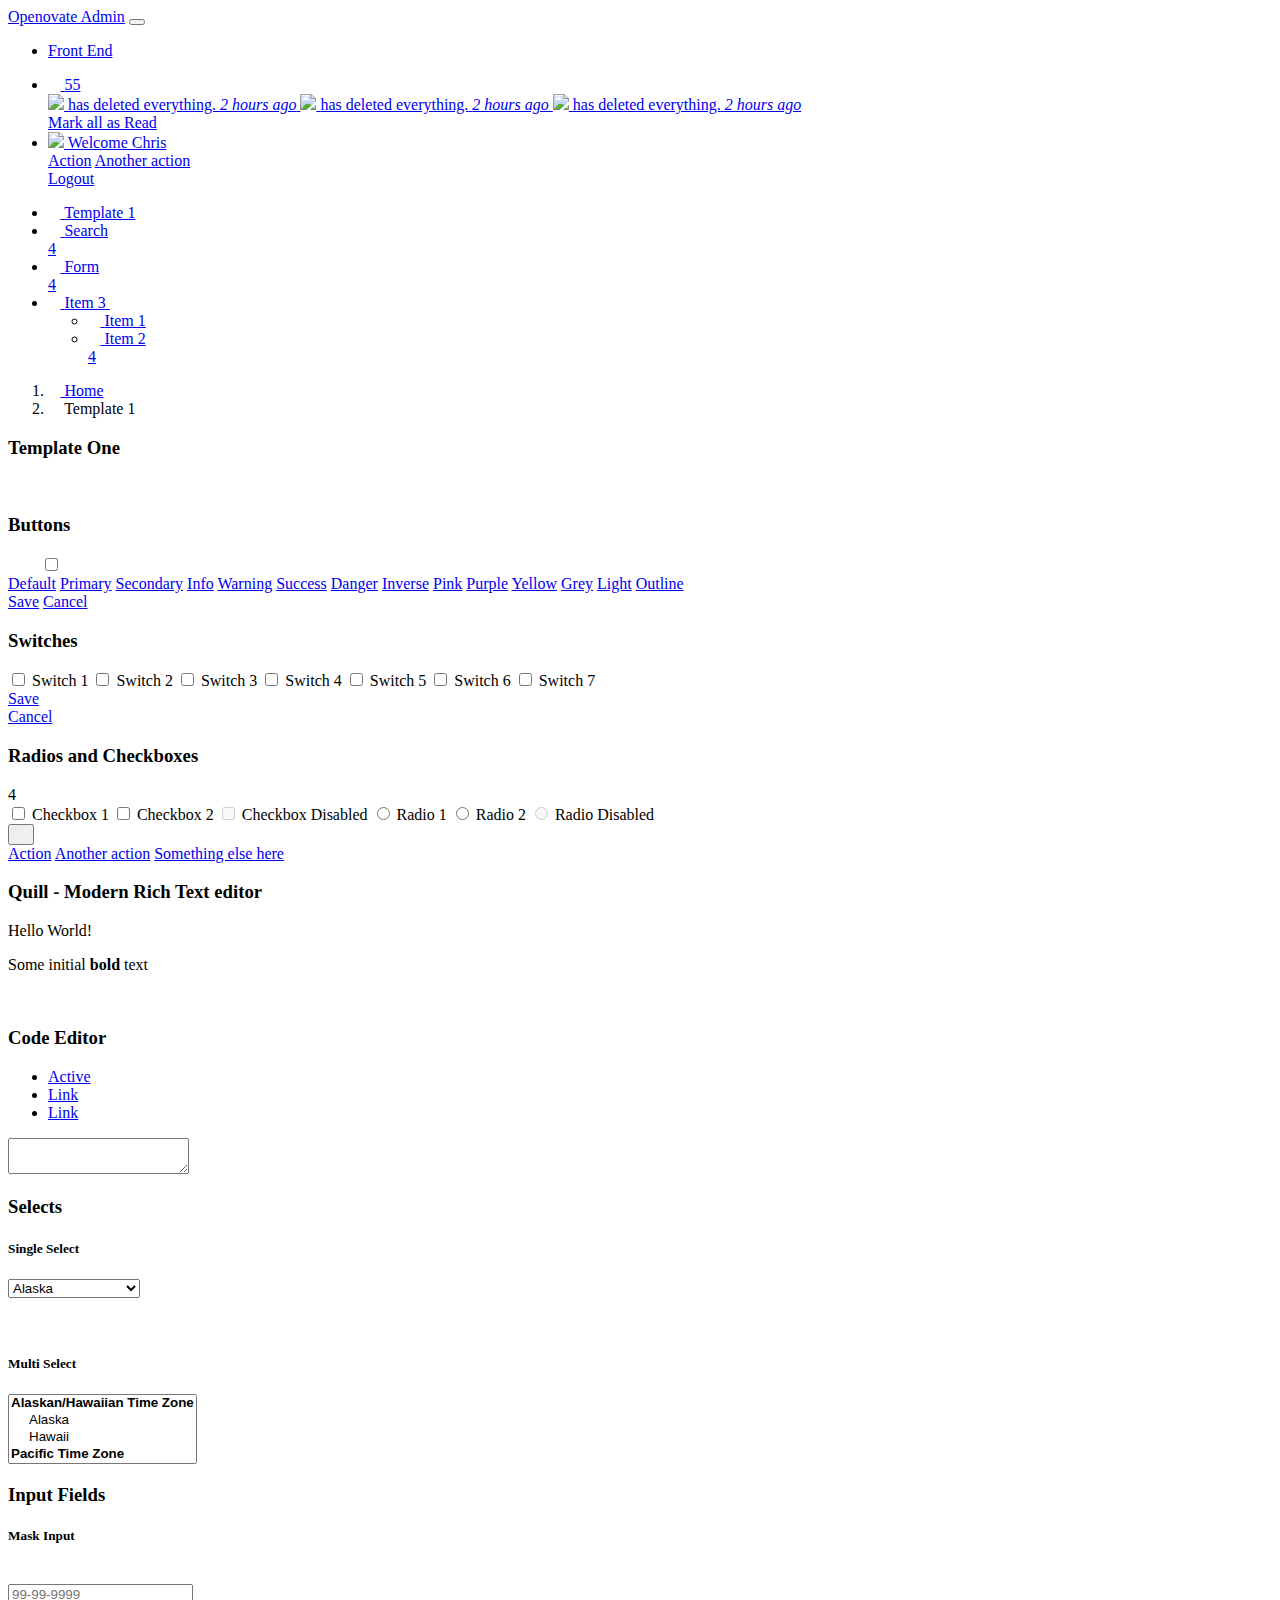
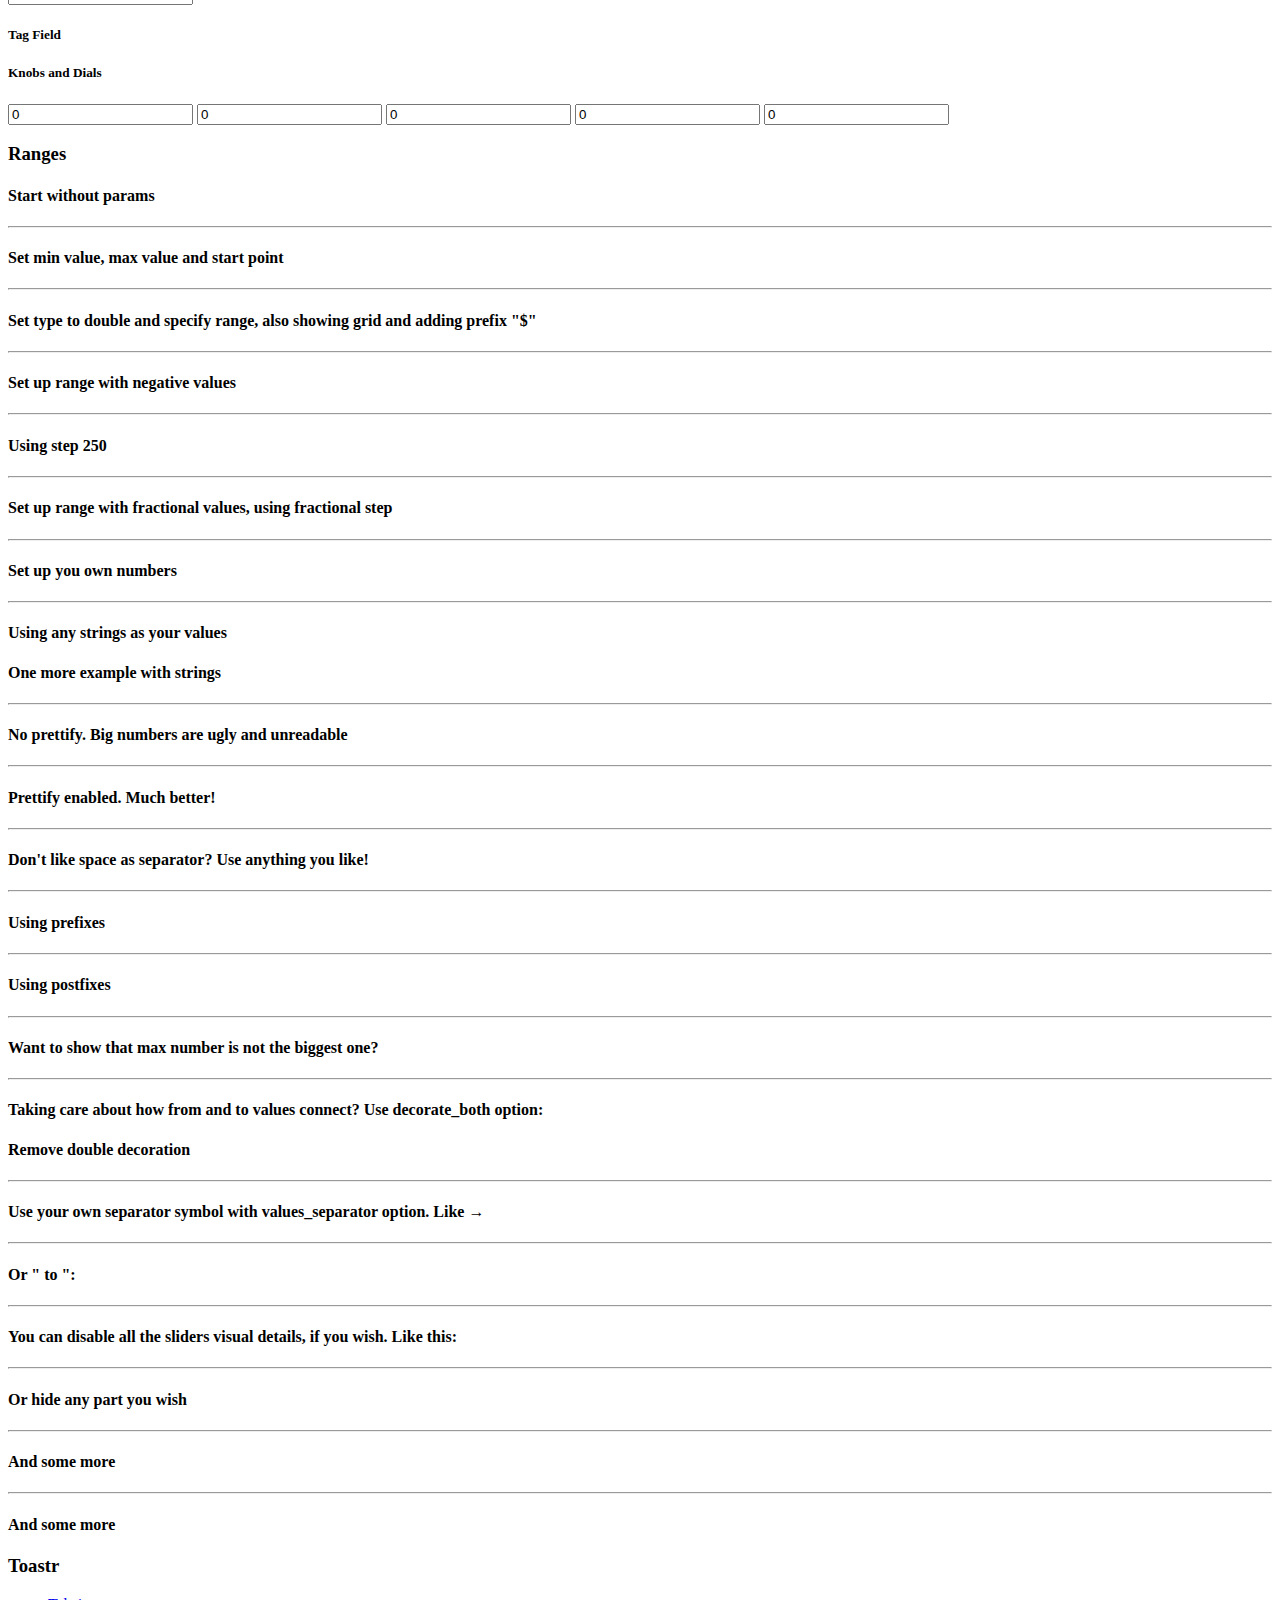
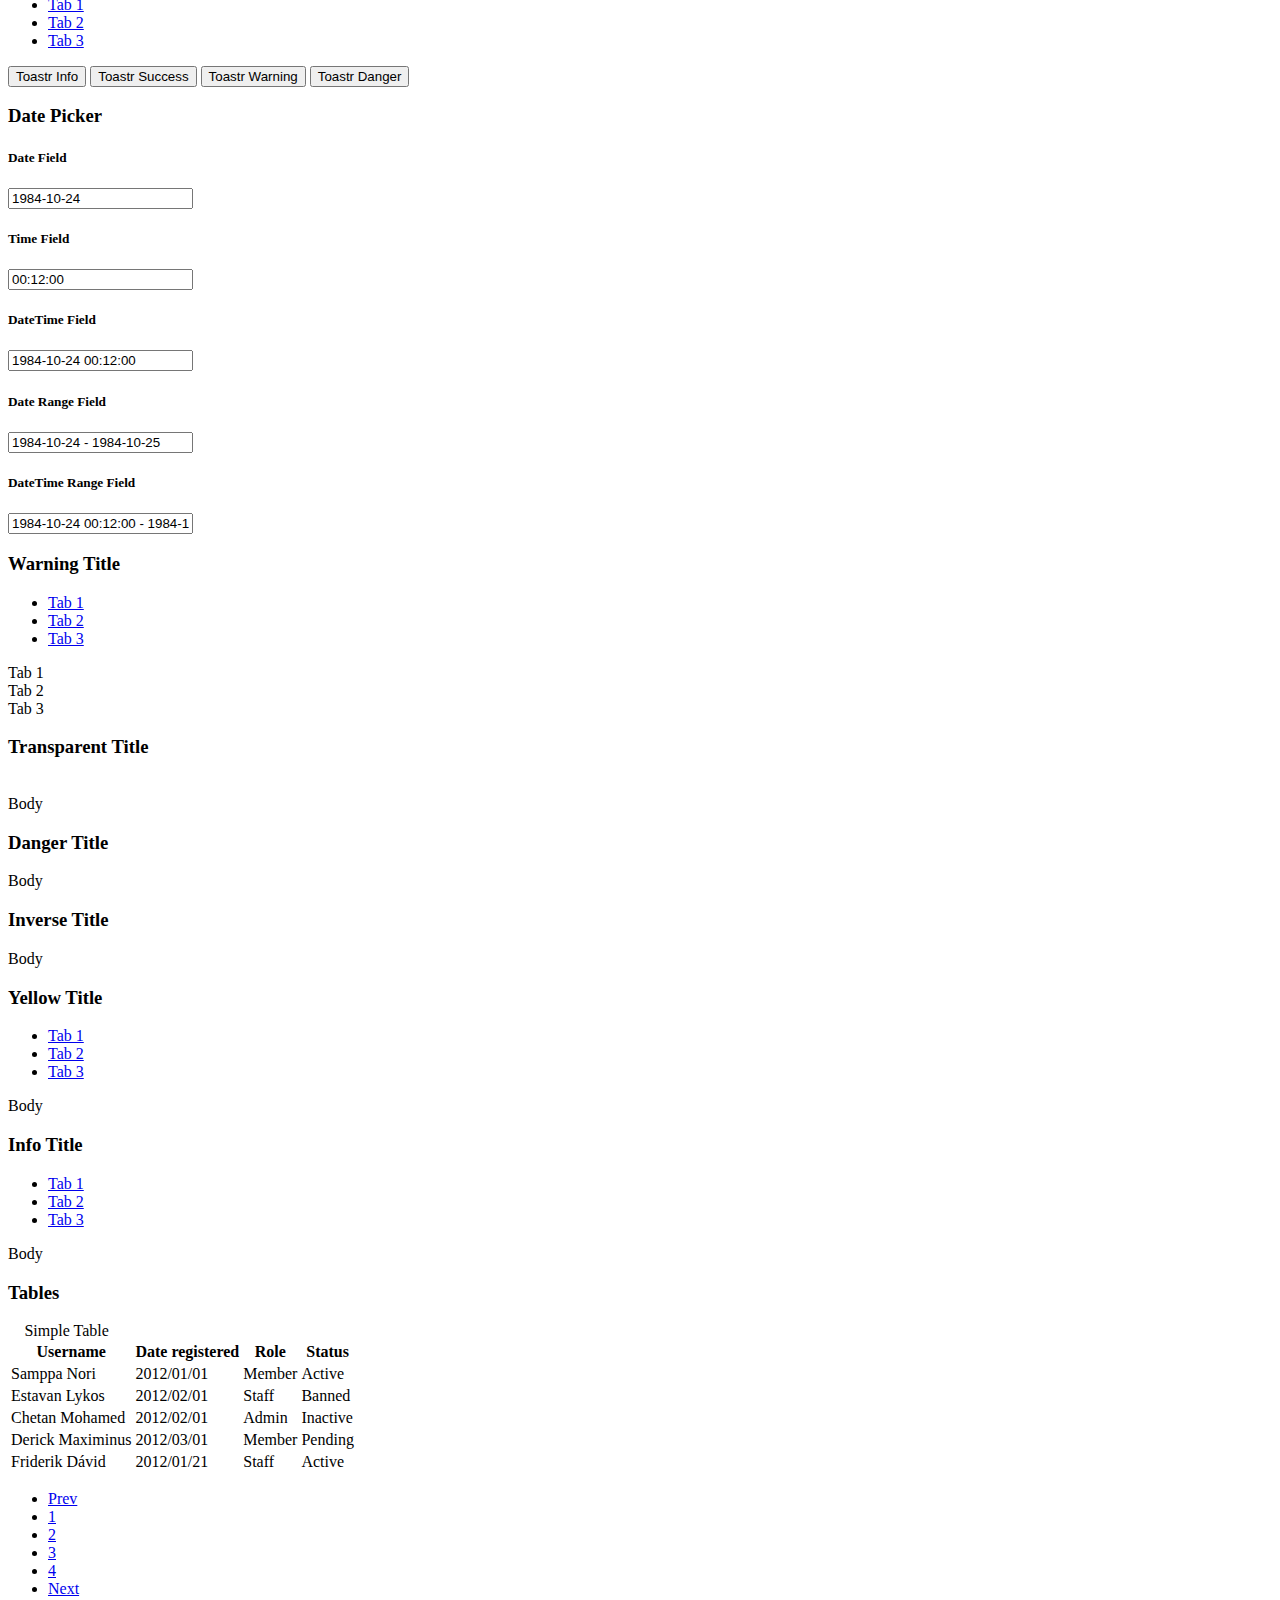
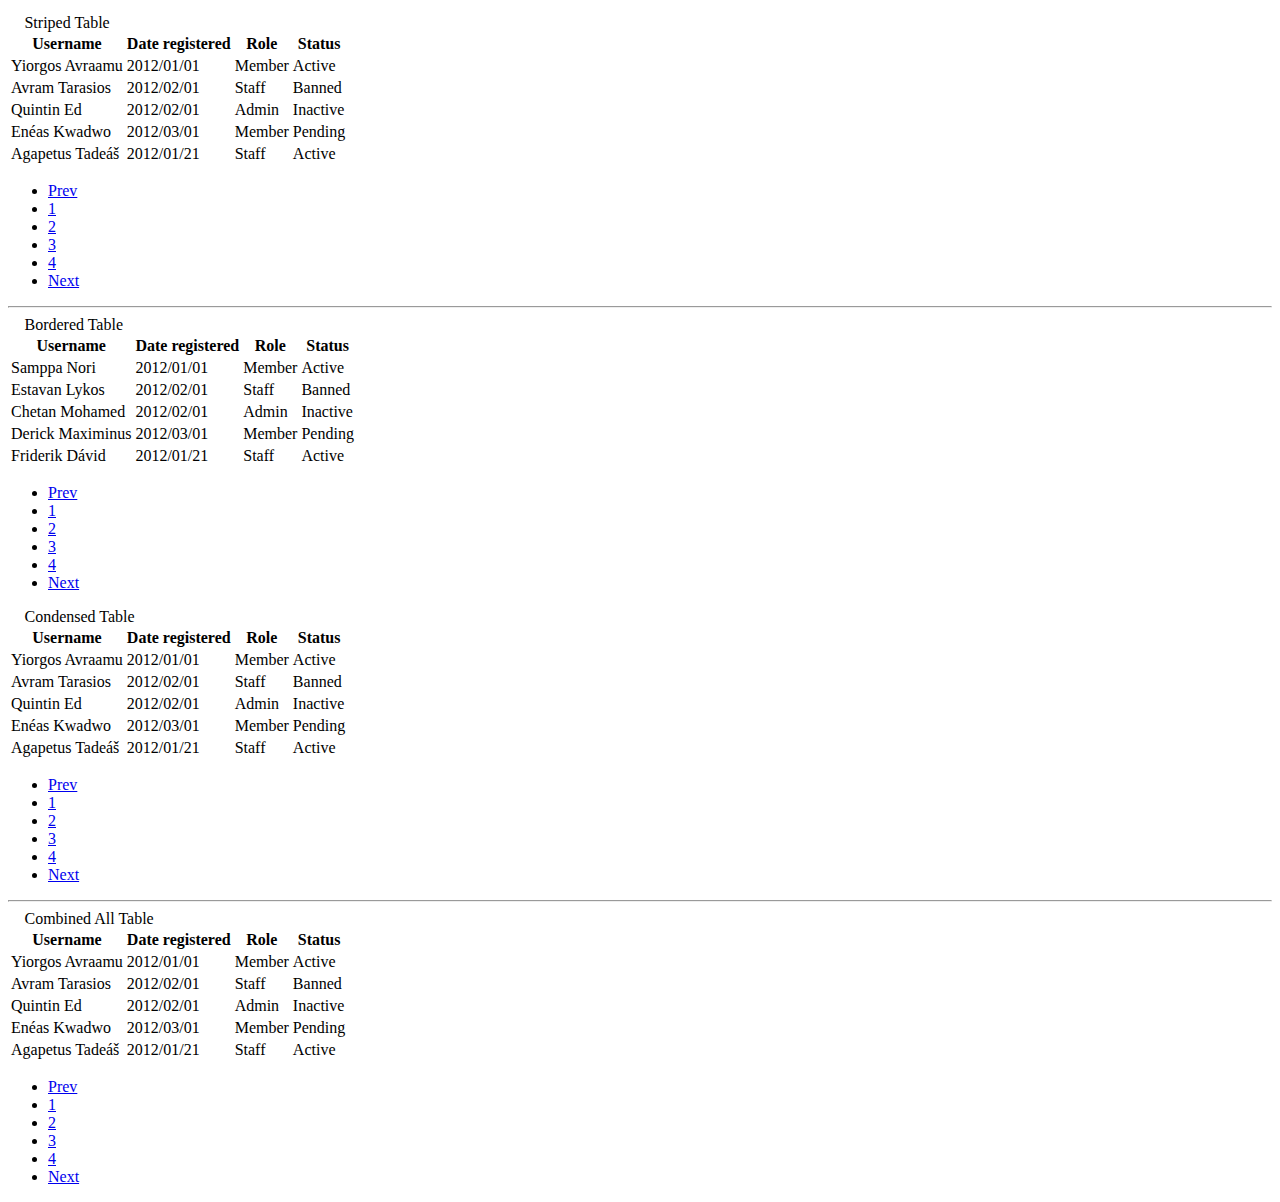
==== commit 0e13c1c9: "created bundle files ~20m" ====
--- a/index.html
+++ b/index.html
@@ -19,15 +19,8 @@
     <link rel="icon" type="image/png" href="./favicon.png" />
     <link rel="icon" type="image/gif" href="./favicon.gif" />
 
-    <link href="./styles/opensans.css" rel="stylesheet" type="text/css" />
-    <link href="./styles/fontawesome-all.min.css" rel="stylesheet" type="text/css" />
     <link href="./styles/bootstrap.min.css" rel="stylesheet" type="text/css" />
-    <link href="./styles/select2.css" rel="stylesheet" type="text/css" />
-    <link href="./styles/ion.css" rel="stylesheet" type="text/css" />
-    <link href="./styles/quill.snow.css" rel="stylesheet" type="text/css" />
-    <link href="./styles/codemirror.css" rel="stylesheet" type="text/css" />
-    <link href="./styles/toastr.min.css" rel="stylesheet" type="text/css" />
-    <link href="./styles/datepicker.css" rel="stylesheet" type="text/css" />
+    <link href="./styles/bundle.css" rel="stylesheet" type="text/css" />
     <link href="./styles/custom.css" rel="stylesheet" type="text/css" />
 </head>
 <body class="admin-layout">
@@ -177,13 +170,19 @@
         <main class="main">
             <nav aria-label="breadcrumb">
                 <ol class="breadcrumb">
-                    <li class="breadcrumb-item"><a href="#">Home</a></li>
-                    <li class="breadcrumb-item active" aria-current="page">Template 1</li>
+                    <li class="breadcrumb-item">
+                        <a href="#">
+                            <i class="fas fa-home"></i> Home
+                        </a>
+                    </li>
+                    <li class="breadcrumb-item active" aria-current="page">
+                        <i class="fas fa-book"></i> Template 1
+                    </li>
                 </ol>
             </nav>
 
             <div class="main-padding">
-                <h3>Template One</h3>
+                <h3 class="main-title">Template One</h3>
 
                 <div class="row">
                     <div class="col-md-6">
@@ -1691,18 +1690,9 @@
     </footer>
 
     <script src="./scripts/jquery-3.3.1.min.js" type="text/javascript"></script>
-    <script src="./scripts/popper.min.js" type="text/javascript"></script>
     <script src="./scripts/bootstrap.min.js" type="text/javascript"></script>
+    <script src="./scripts/bundle.js" type="text/javascript"></script>
     <script src="./scripts/doon.js" type="text/javascript"></script>
-    <script src="./scripts/select2.js" type="text/javascript"></script>
-    <script src="./scripts/mask.js" type="text/javascript"></script>
-    <script src="./scripts/knob.js" type="text/javascript"></script>
-    <script src="./scripts/quill.js" type="text/javascript"></script>
-    <script src="./scripts/ion.min.js" type="text/javascript"></script>
-    <script src="./scripts/codemirror.js" type="text/javascript"></script>
-    <script src="./scripts/toastr.min.js" type="text/javascript"></script>
-    <script src="./scripts/moment.min.js" type="text/javascript"></script>
-    <script src="./scripts/datepicker.js" type="text/javascript"></script>
     <script src="./scripts/custom.js" type="text/javascript"></script>
 </body>
 </html>
--- a/styles/bundle.css
+++ b/styles/bundle.css
@@ -0,0 +1,8 @@
+.CodeMirror{font-family:monospace;height:300px;color:#000;direction:ltr}.CodeMirror-lines{padding:4px 0}.CodeMirror pre{padding:0 4px}.CodeMirror-gutter-filler,.CodeMirror-scrollbar-filler{background-color:#fff}.CodeMirror-gutters{border-right:1px solid #ddd;background-color:#f7f7f7;white-space:nowrap}.CodeMirror-linenumber{padding:0 3px 0 5px;min-width:20px;text-align:right;color:#999;white-space:nowrap}.CodeMirror-guttermarker{color:#000}.CodeMirror-guttermarker-subtle{color:#999}.CodeMirror-cursor{border-left:1px solid #000;border-right:none;width:0}.CodeMirror div.CodeMirror-secondarycursor{border-left:1px solid silver}.cm-fat-cursor .CodeMirror-cursor{width:auto;border:0!important;background:#7e7}.cm-fat-cursor div.CodeMirror-cursors{z-index:1}.cm-fat-cursor-mark{background-color:rgba(20,255,20,.5);-webkit-animation:blink 1.06s steps(1) infinite;-moz-animation:blink 1.06s steps(1) infinite;animation:blink 1.06s steps(1) infinite}.cm-animate-fat-cursor{width:auto;border:0;-webkit-animation:blink 1.06s steps(1) infinite;-moz-animation:blink 1.06s steps(1) infinite;animation:blink 1.06s steps(1) infinite;background-color:#7e7}@-moz-keyframes blink{50%{background-color:transparent}}@-webkit-keyframes blink{50%{background-color:transparent}}@keyframes blink{50%{background-color:transparent}}.cm-tab{display:inline-block;text-decoration:inherit}.CodeMirror-rulers{position:absolute;left:0;right:0;top:-50px;bottom:-20px;overflow:hidden}.CodeMirror-ruler{border-left:1px solid #ccc;top:0;bottom:0;position:absolute}.cm-s-default .cm-header{color:#00f}.cm-s-default .cm-quote{color:#090}.cm-negative{color:#d44}.cm-positive{color:#292}.cm-header,.cm-strong{font-weight:700}.cm-em{font-style:italic}.cm-link{text-decoration:underline}.cm-strikethrough{text-decoration:line-through}.cm-s-default .cm-keyword{color:#708}.cm-s-default .cm-atom{color:#219}.cm-s-default .cm-number{color:#164}.cm-s-default .cm-def{color:#00f}.cm-s-default .cm-variable-2{color:#05a}.cm-s-default .cm-type,.cm-s-default .cm-variable-3{color:#085}.cm-s-default .cm-comment{color:#a50}.cm-s-default .cm-string{color:#a11}.cm-s-default .cm-string-2{color:#f50}.cm-s-default .cm-meta,.cm-s-default .cm-qualifier{color:#555}.cm-s-default .cm-builtin{color:#30a}.cm-s-default .cm-bracket{color:#997}.cm-s-default .cm-tag{color:#170}.cm-s-default .cm-attribute{color:#00c}.cm-s-default .cm-hr{color:#999}.cm-s-default .cm-link{color:#00c}.cm-invalidchar,.cm-s-default .cm-error{color:red}.CodeMirror-composing{border-bottom:2px solid}div.CodeMirror span.CodeMirror-matchingbracket{color:#0b0}div.CodeMirror span.CodeMirror-nonmatchingbracket{color:#a22}.CodeMirror-matchingtag{background:rgba(255,150,0,.3)}.CodeMirror-activeline-background{background:#e8f2ff}.CodeMirror{position:relative;overflow:hidden;background:#fff}.CodeMirror-scroll{overflow:scroll!important;margin-bottom:-30px;margin-right:-30px;padding-bottom:30px;height:100%;outline:0;position:relative}.CodeMirror-sizer{position:relative;border-right:30px solid transparent}.CodeMirror-gutter-filler,.CodeMirror-hscrollbar,.CodeMirror-scrollbar-filler,.CodeMirror-vscrollbar{position:absolute;z-index:6;display:none}.CodeMirror-vscrollbar{right:0;top:0;overflow-x:hidden;overflow-y:scroll}.CodeMirror-hscrollbar{bottom:0;left:0;overflow-y:hidden;overflow-x:scroll}.CodeMirror-scrollbar-filler{right:0;bottom:0}.CodeMirror-gutter-filler{left:0;bottom:0}.CodeMirror-gutters{position:absolute;left:0;top:0;min-height:100%;z-index:3}.CodeMirror-gutter{white-space:normal;height:100%;display:inline-block;vertical-align:top;margin-bottom:-30px}.CodeMirror-gutter-wrapper{position:absolute;z-index:4;background:0 0!important;border:none!important}.CodeMirror-gutter-background{position:absolute;top:0;bottom:0;z-index:4}.CodeMirror-gutter-elt{position:absolute;cursor:default;z-index:4}.CodeMirror-gutter-wrapper ::selection{background-color:transparent}.CodeMirror-gutter-wrapper ::-moz-selection{background-color:transparent}.CodeMirror-lines{cursor:text;min-height:1px}.CodeMirror pre{-moz-border-radius:0;-webkit-border-radius:0;border-radius:0;border-width:0;background:0 0;font-family:inherit;font-size:inherit;margin:0;white-space:pre;word-wrap:normal;line-height:inherit;color:inherit;z-index:2;position:relative;overflow:visible;-webkit-tap-highlight-color:transparent;-webkit-font-variant-ligatures:contextual;font-variant-ligatures:contextual}.CodeMirror-wrap pre{word-wrap:break-word;white-space:pre-wrap;word-break:normal}.CodeMirror-linebackground{position:absolute;left:0;right:0;top:0;bottom:0;z-index:0}.CodeMirror-linewidget{position:relative;z-index:2;padding:.1px}.CodeMirror-rtl pre{direction:rtl}.CodeMirror-code{outline:0}.CodeMirror-gutter,.CodeMirror-gutters,.CodeMirror-linenumber,.CodeMirror-scroll,.CodeMirror-sizer{-moz-box-sizing:content-box;box-sizing:content-box}.CodeMirror-measure{position:absolute;width:100%;height:0;overflow:hidden;visibility:hidden}.CodeMirror-cursor{position:absolute;pointer-events:none}.CodeMirror-measure pre{position:static}div.CodeMirror-cursors{visibility:hidden;position:relative;z-index:3}.CodeMirror-focused div.CodeMirror-cursors,div.CodeMirror-dragcursors{visibility:visible}.CodeMirror-selected{background:#d9d9d9}.CodeMirror-focused .CodeMirror-selected{background:#d7d4f0}.CodeMirror-crosshair{cursor:crosshair}.CodeMirror-line::selection,.CodeMirror-line>span::selection,.CodeMirror-line>span>span::selection{background:#d7d4f0}.CodeMirror-line::-moz-selection,.CodeMirror-line>span::-moz-selection,.CodeMirror-line>span>span::-moz-selection{background:#d7d4f0}.cm-searching{background-color:#ffa;background-color:rgba(255,255,0,.4)}.cm-force-border{padding-right:.1px}@media print{.CodeMirror div.CodeMirror-cursors{visibility:hidden}}.cm-tab-wrap-hack:after{content:''}span.CodeMirror-selectedtext{background:0 0}
+.daterangepicker.single .calendar,.daterangepicker.single .ranges,.ranges{float:none}.daterangepicker{position:absolute;color:inherit;background-color:#fff;border-radius:4px;width:278px;padding:4px;margin-top:1px;top:100px;left:20px}.daterangepicker:after,.daterangepicker:before{position:absolute;display:inline-block;content:''}.daterangepicker:before{top:-7px;border-right:7px solid transparent;border-left:7px solid transparent;border-bottom:7px solid #ccc}.daterangepicker:after{top:-6px;border-right:6px solid transparent;border-bottom:6px solid #fff;border-left:6px solid transparent}.daterangepicker.opensleft:before{right:9px}.daterangepicker.opensleft:after{right:10px}.daterangepicker.openscenter:after,.daterangepicker.openscenter:before{left:0;right:0;width:0;margin-left:auto;margin-right:auto}.daterangepicker.opensright:before{left:9px}.daterangepicker.opensright:after{left:10px}.daterangepicker.dropup{margin-top:-5px}.daterangepicker.dropup:before{top:initial;bottom:-7px;border-bottom:initial;border-top:7px solid #ccc}.daterangepicker.dropup:after{top:initial;bottom:-6px;border-bottom:initial;border-top:6px solid #fff}.daterangepicker.dropdown-menu{max-width:none;z-index:3001}.daterangepicker.show-calendar .calendar{display:block}.daterangepicker .calendar{display:none;max-width:270px;margin:4px}.daterangepicker .calendar.single .calendar-table{border:none}.daterangepicker .calendar td,.daterangepicker .calendar th{white-space:nowrap;text-align:center;min-width:32px}.daterangepicker .calendar-table{border:1px solid #fff;padding:4px;border-radius:4px;background-color:#fff}.daterangepicker table{width:100%;margin:0}.daterangepicker td,.daterangepicker th{text-align:center;width:20px;height:20px;border-radius:4px;border:1px solid transparent;white-space:nowrap;cursor:pointer}.daterangepicker td.available:hover,.daterangepicker th.available:hover{background-color:#eee;border-color:transparent;color:inherit}.daterangepicker td.week,.daterangepicker th.week{font-size:80%;color:#ccc}.daterangepicker td.off,.daterangepicker td.off.end-date,.daterangepicker td.off.in-range,.daterangepicker td.off.start-date{background-color:#fff;border-color:transparent;color:#999}.daterangepicker td.in-range{background-color:#ebf4f8;border-color:transparent;color:#000;border-radius:0}.daterangepicker td.start-date{border-radius:4px 0 0 4px}.daterangepicker td.end-date{border-radius:0 4px 4px 0}.daterangepicker td.start-date.end-date{border-radius:4px}.daterangepicker td.active,.daterangepicker td.active:hover{background-color:#357ebd;border-color:transparent;color:#fff}.daterangepicker th.month{width:auto}.daterangepicker option.disabled,.daterangepicker td.disabled{color:#999;cursor:not-allowed;text-decoration:line-through}.daterangepicker select.monthselect,.daterangepicker select.yearselect{font-size:12px;padding:1px;height:auto;margin:0;cursor:default}.daterangepicker select.monthselect{margin-right:2%;width:56%}.daterangepicker select.yearselect{width:40%}.daterangepicker select.ampmselect,.daterangepicker select.hourselect,.daterangepicker select.minuteselect,.daterangepicker select.secondselect{width:50px;margin-bottom:0}.daterangepicker .input-mini{border:1px solid #ccc;border-radius:4px;color:#555;height:30px;line-height:30px;display:block;vertical-align:middle;margin:0 0 5px;padding:0 6px 0 28px;width:100%}.daterangepicker .input-mini.active{border:1px solid #08c;border-radius:4px}.daterangepicker .daterangepicker_input{position:relative}.daterangepicker .daterangepicker_input i{position:absolute;left:8px;top:8px}.daterangepicker.rtl .input-mini{padding-right:28px;padding-left:6px}.daterangepicker.rtl .daterangepicker_input i{left:auto;right:8px}.daterangepicker .calendar-time{text-align:center;margin:5px auto;line-height:30px;position:relative;padding-left:28px}.daterangepicker .calendar-time select.disabled{color:#ccc;cursor:not-allowed}.ranges{font-size:11px;margin:4px;text-align:left}.ranges ul{list-style:none;margin:0 auto;padding:0;width:100%}.ranges li{font-size:13px;background-color:#f5f5f5;border:1px solid #f5f5f5;border-radius:4px;color:#08c;padding:3px 12px;margin-bottom:8px;cursor:pointer}.ranges li.active,.ranges li:hover{background-color:#08c;border:1px solid #08c;color:#fff}@media (min-width:564px){.daterangepicker.ltr .calendar.right .calendar-table,.daterangepicker.rtl .calendar.left .calendar-table{border-left:none;border-top-left-radius:0;border-bottom-left-radius:0}.daterangepicker.ltr .calendar.left .calendar-table,.daterangepicker.rtl .calendar.right .calendar-table{border-right:none;border-top-right-radius:0;border-bottom-right-radius:0}.daterangepicker{width:auto}.daterangepicker .ranges ul{width:160px}.daterangepicker.single .ranges ul{width:100%}.daterangepicker.single .calendar.left{clear:none}.daterangepicker.single.ltr .calendar,.daterangepicker.single.ltr .ranges{float:left}.daterangepicker.single.rtl .calendar,.daterangepicker.single.rtl .ranges{float:right}.daterangepicker.ltr{direction:ltr;text-align:left}.daterangepicker.ltr .calendar.left{clear:left;margin-right:0}.daterangepicker.ltr .calendar.right{margin-left:0}.daterangepicker.ltr .calendar.left .calendar-table,.daterangepicker.ltr .left .daterangepicker_input{padding-right:12px}.daterangepicker.ltr .calendar,.daterangepicker.ltr .ranges{float:left}.daterangepicker.rtl{direction:rtl;text-align:right}.daterangepicker.rtl .calendar.left{clear:right;margin-left:0}.daterangepicker.rtl .calendar.right{margin-right:0}.daterangepicker.rtl .calendar.left .calendar-table,.daterangepicker.rtl .left .daterangepicker_input{padding-left:12px}.daterangepicker.rtl .calendar,.daterangepicker.rtl .ranges{text-align:right;float:right}}@media (min-width:730px){.daterangepicker .ranges{width:auto}.daterangepicker.ltr .ranges{float:left}.daterangepicker.rtl .ranges{float:right}.daterangepicker .calendar.left{clear:none!important}}
+.fa-fw,.fa-li{text-align:center}.fa,.fab,.fal,.far,.fas{-moz-osx-font-smoothing:grayscale;-webkit-font-smoothing:antialiased;display:inline-block;font-style:normal;font-variant:normal;text-rendering:auto;line-height:1}.fa-lg{font-size:1.33333em;line-height:.75em;vertical-align:-.0667em}.fa-xs{font-size:.75em}.fa-sm{font-size:.875em}.fa-1x{font-size:1em}.fa-2x{font-size:2em}.fa-3x{font-size:3em}.fa-4x{font-size:4em}.fa-5x{font-size:5em}.fa-6x{font-size:6em}.fa-7x{font-size:7em}.fa-8x{font-size:8em}.fa-9x{font-size:9em}.fa-10x{font-size:10em}.fa-fw{width:1.25em}.fa-ul{list-style-type:none;margin-left:2.5em;padding-left:0}.fa-ul>li{position:relative}.fa-li{left:-2em;position:absolute;width:2em;line-height:inherit}.fa-border{border:.08em solid #eee;border-radius:.1em;padding:.2em .25em .15em}.fa-pull-left{float:left}.fa-pull-right{float:right}.fa.fa-pull-left,.fab.fa-pull-left,.fal.fa-pull-left,.far.fa-pull-left,.fas.fa-pull-left{margin-right:.3em}.fa.fa-pull-right,.fab.fa-pull-right,.fal.fa-pull-right,.far.fa-pull-right,.fas.fa-pull-right{margin-left:.3em}.fa-spin{-webkit-animation:a 2s infinite linear;animation:a 2s infinite linear}.fa-pulse{-webkit-animation:a 1s infinite steps(8);animation:a 1s infinite steps(8)}@-webkit-keyframes a{0%{-webkit-transform:rotate(0);transform:rotate(0)}to{-webkit-transform:rotate(1turn);transform:rotate(1turn)}}@keyframes a{0%{-webkit-transform:rotate(0);transform:rotate(0)}to{-webkit-transform:rotate(1turn);transform:rotate(1turn)}}.fa-rotate-90{-ms-filter:"progid:DXImageTransform.Microsoft.BasicImage(rotation=1)";-webkit-transform:rotate(90deg);transform:rotate(90deg)}.fa-rotate-180{-ms-filter:"progid:DXImageTransform.Microsoft.BasicImage(rotation=2)";-webkit-transform:rotate(180deg);transform:rotate(180deg)}.fa-rotate-270{-ms-filter:"progid:DXImageTransform.Microsoft.BasicImage(rotation=3)";-webkit-transform:rotate(270deg);transform:rotate(270deg)}.fa-flip-horizontal{-ms-filter:"progid:DXImageTransform.Microsoft.BasicImage(rotation=0, mirror=1)";-webkit-transform:scaleX(-1);transform:scaleX(-1)}.fa-flip-vertical{-webkit-transform:scaleY(-1);transform:scaleY(-1)}.fa-flip-horizontal.fa-flip-vertical,.fa-flip-vertical{-ms-filter:"progid:DXImageTransform.Microsoft.BasicImage(rotation=2, mirror=1)"}.fa-flip-horizontal.fa-flip-vertical{-webkit-transform:scale(-1);transform:scale(-1)}:root .fa-flip-horizontal,:root .fa-flip-vertical,:root .fa-rotate-180,:root .fa-rotate-270,:root .fa-rotate-90{-webkit-filter:none;filter:none}.fa-stack{display:inline-block;height:2em;line-height:2em;position:relative;vertical-align:middle;width:2em}.fa-stack-1x,.fa-stack-2x{left:0;position:absolute;text-align:center;width:100%}.fa-stack-1x{line-height:inherit}.fa-stack-2x{font-size:2em}.fa-inverse{color:#fff}.fa-500px:before{content:"\f26e"}.fa-accessible-icon:before{content:"\f368"}.fa-accusoft:before{content:"\f369"}.fa-address-book:before{content:"\f2b9"}.fa-address-card:before{content:"\f2bb"}.fa-adjust:before{content:"\f042"}.fa-adn:before{content:"\f170"}.fa-adversal:before{content:"\f36a"}.fa-affiliatetheme:before{content:"\f36b"}.fa-algolia:before{content:"\f36c"}.fa-align-center:before{content:"\f037"}.fa-align-justify:before{content:"\f039"}.fa-align-left:before{content:"\f036"}.fa-align-right:before{content:"\f038"}.fa-amazon:before{content:"\f270"}.fa-amazon-pay:before{content:"\f42c"}.fa-ambulance:before{content:"\f0f9"}.fa-american-sign-language-interpreting:before{content:"\f2a3"}.fa-amilia:before{content:"\f36d"}.fa-anchor:before{content:"\f13d"}.fa-android:before{content:"\f17b"}.fa-angellist:before{content:"\f209"}.fa-angle-double-down:before{content:"\f103"}.fa-angle-double-left:before{content:"\f100"}.fa-angle-double-right:before{content:"\f101"}.fa-angle-double-up:before{content:"\f102"}.fa-angle-down:before{content:"\f107"}.fa-angle-left:before{content:"\f104"}.fa-angle-right:before{content:"\f105"}.fa-angle-up:before{content:"\f106"}.fa-angrycreative:before{content:"\f36e"}.fa-angular:before{content:"\f420"}.fa-app-store:before{content:"\f36f"}.fa-app-store-ios:before{content:"\f370"}.fa-apper:before{content:"\f371"}.fa-apple:before{content:"\f179"}.fa-apple-pay:before{content:"\f415"}.fa-archive:before{content:"\f187"}.fa-arrow-alt-circle-down:before{content:"\f358"}.fa-arrow-alt-circle-left:before{content:"\f359"}.fa-arrow-alt-circle-right:before{content:"\f35a"}.fa-arrow-alt-circle-up:before{content:"\f35b"}.fa-arrow-circle-down:before{content:"\f0ab"}.fa-arrow-circle-left:before{content:"\f0a8"}.fa-arrow-circle-right:before{content:"\f0a9"}.fa-arrow-circle-up:before{content:"\f0aa"}.fa-arrow-down:before{content:"\f063"}.fa-arrow-left:before{content:"\f060"}.fa-arrow-right:before{content:"\f061"}.fa-arrow-up:before{content:"\f062"}.fa-arrows-alt:before{content:"\f0b2"}.fa-arrows-alt-h:before{content:"\f337"}.fa-arrows-alt-v:before{content:"\f338"}.fa-assistive-listening-systems:before{content:"\f2a2"}.fa-asterisk:before{content:"\f069"}.fa-asymmetrik:before{content:"\f372"}.fa-at:before{content:"\f1fa"}.fa-audible:before{content:"\f373"}.fa-audio-description:before{content:"\f29e"}.fa-autoprefixer:before{content:"\f41c"}.fa-avianex:before{content:"\f374"}.fa-aviato:before{content:"\f421"}.fa-aws:before{content:"\f375"}.fa-backward:before{content:"\f04a"}.fa-balance-scale:before{content:"\f24e"}.fa-ban:before{content:"\f05e"}.fa-bandcamp:before{content:"\f2d5"}.fa-barcode:before{content:"\f02a"}.fa-bars:before{content:"\f0c9"}.fa-baseball-ball:before{content:"\f433"}.fa-basketball-ball:before{content:"\f434"}.fa-bath:before{content:"\f2cd"}.fa-battery-empty:before{content:"\f244"}.fa-battery-full:before{content:"\f240"}.fa-battery-half:before{content:"\f242"}.fa-battery-quarter:before{content:"\f243"}.fa-battery-three-quarters:before{content:"\f241"}.fa-bed:before{content:"\f236"}.fa-beer:before{content:"\f0fc"}.fa-behance:before{content:"\f1b4"}.fa-behance-square:before{content:"\f1b5"}.fa-bell:before{content:"\f0f3"}.fa-bell-slash:before{content:"\f1f6"}.fa-bicycle:before{content:"\f206"}.fa-bimobject:before{content:"\f378"}.fa-binoculars:before{content:"\f1e5"}.fa-birthday-cake:before{content:"\f1fd"}.fa-bitbucket:before{content:"\f171"}.fa-bitcoin:before{content:"\f379"}.fa-bity:before{content:"\f37a"}.fa-black-tie:before{content:"\f27e"}.fa-blackberry:before{content:"\f37b"}.fa-blind:before{content:"\f29d"}.fa-blogger:before{content:"\f37c"}.fa-blogger-b:before{content:"\f37d"}.fa-bluetooth:before{content:"\f293"}.fa-bluetooth-b:before{content:"\f294"}.fa-bold:before{content:"\f032"}.fa-bolt:before{content:"\f0e7"}.fa-bomb:before{content:"\f1e2"}.fa-book:before{content:"\f02d"}.fa-bookmark:before{content:"\f02e"}.fa-bowling-ball:before{content:"\f436"}.fa-braille:before{content:"\f2a1"}.fa-briefcase:before{content:"\f0b1"}.fa-btc:before{content:"\f15a"}.fa-bug:before{content:"\f188"}.fa-building:before{content:"\f1ad"}.fa-bullhorn:before{content:"\f0a1"}.fa-bullseye:before{content:"\f140"}.fa-buromobelexperte:before{content:"\f37f"}.fa-bus:before{content:"\f207"}.fa-buysellads:before{content:"\f20d"}.fa-calculator:before{content:"\f1ec"}.fa-calendar:before{content:"\f133"}.fa-calendar-alt:before{content:"\f073"}.fa-calendar-check:before{content:"\f274"}.fa-calendar-minus:before{content:"\f272"}.fa-calendar-plus:before{content:"\f271"}.fa-calendar-times:before{content:"\f273"}.fa-camera:before{content:"\f030"}.fa-camera-retro:before{content:"\f083"}.fa-car:before{content:"\f1b9"}.fa-caret-down:before{content:"\f0d7"}.fa-caret-left:before{content:"\f0d9"}.fa-caret-right:before{content:"\f0da"}.fa-caret-square-down:before{content:"\f150"}.fa-caret-square-left:before{content:"\f191"}.fa-caret-square-right:before{content:"\f152"}.fa-caret-square-up:before{content:"\f151"}.fa-caret-up:before{content:"\f0d8"}.fa-cart-arrow-down:before{content:"\f218"}.fa-cart-plus:before{content:"\f217"}.fa-cc-amazon-pay:before{content:"\f42d"}.fa-cc-amex:before{content:"\f1f3"}.fa-cc-apple-pay:before{content:"\f416"}.fa-cc-diners-club:before{content:"\f24c"}.fa-cc-discover:before{content:"\f1f2"}.fa-cc-jcb:before{content:"\f24b"}.fa-cc-mastercard:before{content:"\f1f1"}.fa-cc-paypal:before{content:"\f1f4"}.fa-cc-stripe:before{content:"\f1f5"}.fa-cc-visa:before{content:"\f1f0"}.fa-centercode:before{content:"\f380"}.fa-certificate:before{content:"\f0a3"}.fa-chart-area:before{content:"\f1fe"}.fa-chart-bar:before{content:"\f080"}.fa-chart-line:before{content:"\f201"}.fa-chart-pie:before{content:"\f200"}.fa-check:before{content:"\f00c"}.fa-check-circle:before{content:"\f058"}.fa-check-square:before{content:"\f14a"}.fa-chess:before{content:"\f439"}.fa-chess-bishop:before{content:"\f43a"}.fa-chess-board:before{content:"\f43c"}.fa-chess-king:before{content:"\f43f"}.fa-chess-knight:before{content:"\f441"}.fa-chess-pawn:before{content:"\f443"}.fa-chess-queen:before{content:"\f445"}.fa-chess-rook:before{content:"\f447"}.fa-chevron-circle-down:before{content:"\f13a"}.fa-chevron-circle-left:before{content:"\f137"}.fa-chevron-circle-right:before{content:"\f138"}.fa-chevron-circle-up:before{content:"\f139"}.fa-chevron-down:before{content:"\f078"}.fa-chevron-left:before{content:"\f053"}.fa-chevron-right:before{content:"\f054"}.fa-chevron-up:before{content:"\f077"}.fa-child:before{content:"\f1ae"}.fa-chrome:before{content:"\f268"}.fa-circle:before{content:"\f111"}.fa-circle-notch:before{content:"\f1ce"}.fa-clipboard:before{content:"\f328"}.fa-clock:before{content:"\f017"}.fa-clone:before{content:"\f24d"}.fa-closed-captioning:before{content:"\f20a"}.fa-cloud:before{content:"\f0c2"}.fa-cloud-download-alt:before{content:"\f381"}.fa-cloud-upload-alt:before{content:"\f382"}.fa-cloudscale:before{content:"\f383"}.fa-cloudsmith:before{content:"\f384"}.fa-cloudversify:before{content:"\f385"}.fa-code:before{content:"\f121"}.fa-code-branch:before{content:"\f126"}.fa-codepen:before{content:"\f1cb"}.fa-codiepie:before{content:"\f284"}.fa-coffee:before{content:"\f0f4"}.fa-cog:before{content:"\f013"}.fa-cogs:before{content:"\f085"}.fa-columns:before{content:"\f0db"}.fa-comment:before{content:"\f075"}.fa-comment-alt:before{content:"\f27a"}.fa-comments:before{content:"\f086"}.fa-compass:before{content:"\f14e"}.fa-compress:before{content:"\f066"}.fa-connectdevelop:before{content:"\f20e"}.fa-contao:before{content:"\f26d"}.fa-copy:before{content:"\f0c5"}.fa-copyright:before{content:"\f1f9"}.fa-cpanel:before{content:"\f388"}.fa-creative-commons:before{content:"\f25e"}.fa-credit-card:before{content:"\f09d"}.fa-crop:before{content:"\f125"}.fa-crosshairs:before{content:"\f05b"}.fa-css3:before{content:"\f13c"}.fa-css3-alt:before{content:"\f38b"}.fa-cube:before{content:"\f1b2"}.fa-cubes:before{content:"\f1b3"}.fa-cut:before{content:"\f0c4"}.fa-cuttlefish:before{content:"\f38c"}.fa-d-and-d:before{content:"\f38d"}.fa-dashcube:before{content:"\f210"}.fa-database:before{content:"\f1c0"}.fa-deaf:before{content:"\f2a4"}.fa-delicious:before{content:"\f1a5"}.fa-deploydog:before{content:"\f38e"}.fa-deskpro:before{content:"\f38f"}.fa-desktop:before{content:"\f108"}.fa-deviantart:before{content:"\f1bd"}.fa-digg:before{content:"\f1a6"}.fa-digital-ocean:before{content:"\f391"}.fa-discord:before{content:"\f392"}.fa-discourse:before{content:"\f393"}.fa-dochub:before{content:"\f394"}.fa-docker:before{content:"\f395"}.fa-dollar-sign:before{content:"\f155"}.fa-dot-circle:before{content:"\f192"}.fa-download:before{content:"\f019"}.fa-draft2digital:before{content:"\f396"}.fa-dribbble:before{content:"\f17d"}.fa-dribbble-square:before{content:"\f397"}.fa-dropbox:before{content:"\f16b"}.fa-drupal:before{content:"\f1a9"}.fa-dyalog:before{content:"\f399"}.fa-earlybirds:before{content:"\f39a"}.fa-edge:before{content:"\f282"}.fa-edit:before{content:"\f044"}.fa-eject:before{content:"\f052"}.fa-elementor:before{content:"\f430"}.fa-ellipsis-h:before{content:"\f141"}.fa-ellipsis-v:before{content:"\f142"}.fa-ember:before{content:"\f423"}.fa-empire:before{content:"\f1d1"}.fa-envelope:before{content:"\f0e0"}.fa-envelope-open:before{content:"\f2b6"}.fa-envelope-square:before{content:"\f199"}.fa-envira:before{content:"\f299"}.fa-eraser:before{content:"\f12d"}.fa-erlang:before{content:"\f39d"}.fa-ethereum:before{content:"\f42e"}.fa-etsy:before{content:"\f2d7"}.fa-euro-sign:before{content:"\f153"}.fa-exchange-alt:before{content:"\f362"}.fa-exclamation:before{content:"\f12a"}.fa-exclamation-circle:before{content:"\f06a"}.fa-exclamation-triangle:before{content:"\f071"}.fa-expand:before{content:"\f065"}.fa-expand-arrows-alt:before{content:"\f31e"}.fa-expeditedssl:before{content:"\f23e"}.fa-external-link-alt:before{content:"\f35d"}.fa-external-link-square-alt:before{content:"\f360"}.fa-eye:before{content:"\f06e"}.fa-eye-dropper:before{content:"\f1fb"}.fa-eye-slash:before{content:"\f070"}.fa-facebook:before{content:"\f09a"}.fa-facebook-f:before{content:"\f39e"}.fa-facebook-messenger:before{content:"\f39f"}.fa-facebook-square:before{content:"\f082"}.fa-fast-backward:before{content:"\f049"}.fa-fast-forward:before{content:"\f050"}.fa-fax:before{content:"\f1ac"}.fa-female:before{content:"\f182"}.fa-fighter-jet:before{content:"\f0fb"}.fa-file:before{content:"\f15b"}.fa-file-alt:before{content:"\f15c"}.fa-file-archive:before{content:"\f1c6"}.fa-file-audio:before{content:"\f1c7"}.fa-file-code:before{content:"\f1c9"}.fa-file-excel:before{content:"\f1c3"}.fa-file-image:before{content:"\f1c5"}.fa-file-pdf:before{content:"\f1c1"}.fa-file-powerpoint:before{content:"\f1c4"}.fa-file-video:before{content:"\f1c8"}.fa-file-word:before{content:"\f1c2"}.fa-film:before{content:"\f008"}.fa-filter:before{content:"\f0b0"}.fa-fire:before{content:"\f06d"}.fa-fire-extinguisher:before{content:"\f134"}.fa-firefox:before{content:"\f269"}.fa-first-order:before{content:"\f2b0"}.fa-firstdraft:before{content:"\f3a1"}.fa-flag:before{content:"\f024"}.fa-flag-checkered:before{content:"\f11e"}.fa-flask:before{content:"\f0c3"}.fa-flickr:before{content:"\f16e"}.fa-flipboard:before{content:"\f44d"}.fa-fly:before{content:"\f417"}.fa-folder:before{content:"\f07b"}.fa-folder-open:before{content:"\f07c"}.fa-font:before{content:"\f031"}.fa-font-awesome:before{content:"\f2b4"}.fa-font-awesome-alt:before{content:"\f35c"}.fa-font-awesome-flag:before{content:"\f425"}.fa-fonticons:before{content:"\f280"}.fa-fonticons-fi:before{content:"\f3a2"}.fa-football-ball:before{content:"\f44e"}.fa-fort-awesome:before{content:"\f286"}.fa-fort-awesome-alt:before{content:"\f3a3"}.fa-forumbee:before{content:"\f211"}.fa-forward:before{content:"\f04e"}.fa-foursquare:before{content:"\f180"}.fa-free-code-camp:before{content:"\f2c5"}.fa-freebsd:before{content:"\f3a4"}.fa-frown:before{content:"\f119"}.fa-futbol:before{content:"\f1e3"}.fa-gamepad:before{content:"\f11b"}.fa-gavel:before{content:"\f0e3"}.fa-gem:before{content:"\f3a5"}.fa-genderless:before{content:"\f22d"}.fa-get-pocket:before{content:"\f265"}.fa-gg:before{content:"\f260"}.fa-gg-circle:before{content:"\f261"}.fa-gift:before{content:"\f06b"}.fa-git:before{content:"\f1d3"}.fa-git-square:before{content:"\f1d2"}.fa-github:before{content:"\f09b"}.fa-github-alt:before{content:"\f113"}.fa-github-square:before{content:"\f092"}.fa-gitkraken:before{content:"\f3a6"}.fa-gitlab:before{content:"\f296"}.fa-gitter:before{content:"\f426"}.fa-glass-martini:before{content:"\f000"}.fa-glide:before{content:"\f2a5"}.fa-glide-g:before{content:"\f2a6"}.fa-globe:before{content:"\f0ac"}.fa-gofore:before{content:"\f3a7"}.fa-golf-ball:before{content:"\f450"}.fa-goodreads:before{content:"\f3a8"}.fa-goodreads-g:before{content:"\f3a9"}.fa-google:before{content:"\f1a0"}.fa-google-drive:before{content:"\f3aa"}.fa-google-play:before{content:"\f3ab"}.fa-google-plus:before{content:"\f2b3"}.fa-google-plus-g:before{content:"\f0d5"}.fa-google-plus-square:before{content:"\f0d4"}.fa-google-wallet:before{content:"\f1ee"}.fa-graduation-cap:before{content:"\f19d"}.fa-gratipay:before{content:"\f184"}.fa-grav:before{content:"\f2d6"}.fa-gripfire:before{content:"\f3ac"}.fa-grunt:before{content:"\f3ad"}.fa-gulp:before{content:"\f3ae"}.fa-h-square:before{content:"\f0fd"}.fa-hacker-news:before{content:"\f1d4"}.fa-hacker-news-square:before{content:"\f3af"}.fa-hand-lizard:before{content:"\f258"}.fa-hand-paper:before{content:"\f256"}.fa-hand-peace:before{content:"\f25b"}.fa-hand-point-down:before{content:"\f0a7"}.fa-hand-point-left:before{content:"\f0a5"}.fa-hand-point-right:before{content:"\f0a4"}.fa-hand-point-up:before{content:"\f0a6"}.fa-hand-pointer:before{content:"\f25a"}.fa-hand-rock:before{content:"\f255"}.fa-hand-scissors:before{content:"\f257"}.fa-hand-spock:before{content:"\f259"}.fa-handshake:before{content:"\f2b5"}.fa-hashtag:before{content:"\f292"}.fa-hdd:before{content:"\f0a0"}.fa-heading:before{content:"\f1dc"}.fa-headphones:before{content:"\f025"}.fa-heart:before{content:"\f004"}.fa-heartbeat:before{content:"\f21e"}.fa-hips:before{content:"\f452"}.fa-hire-a-helper:before{content:"\f3b0"}.fa-history:before{content:"\f1da"}.fa-hockey-puck:before{content:"\f453"}.fa-home:before{content:"\f015"}.fa-hooli:before{content:"\f427"}.fa-hospital:before{content:"\f0f8"}.fa-hotjar:before{content:"\f3b1"}.fa-hourglass:before{content:"\f254"}.fa-hourglass-end:before{content:"\f253"}.fa-hourglass-half:before{content:"\f252"}.fa-hourglass-start:before{content:"\f251"}.fa-houzz:before{content:"\f27c"}.fa-html5:before{content:"\f13b"}.fa-hubspot:before{content:"\f3b2"}.fa-i-cursor:before{content:"\f246"}.fa-id-badge:before{content:"\f2c1"}.fa-id-card:before{content:"\f2c2"}.fa-image:before{content:"\f03e"}.fa-images:before{content:"\f302"}.fa-imdb:before{content:"\f2d8"}.fa-inbox:before{content:"\f01c"}.fa-indent:before{content:"\f03c"}.fa-industry:before{content:"\f275"}.fa-info:before{content:"\f129"}.fa-info-circle:before{content:"\f05a"}.fa-instagram:before{content:"\f16d"}.fa-internet-explorer:before{content:"\f26b"}.fa-ioxhost:before{content:"\f208"}.fa-italic:before{content:"\f033"}.fa-itunes:before{content:"\f3b4"}.fa-itunes-note:before{content:"\f3b5"}.fa-jenkins:before{content:"\f3b6"}.fa-joget:before{content:"\f3b7"}.fa-joomla:before{content:"\f1aa"}.fa-js:before{content:"\f3b8"}.fa-js-square:before{content:"\f3b9"}.fa-jsfiddle:before{content:"\f1cc"}.fa-key:before{content:"\f084"}.fa-keyboard:before{content:"\f11c"}.fa-keycdn:before{content:"\f3ba"}.fa-kickstarter:before{content:"\f3bb"}.fa-kickstarter-k:before{content:"\f3bc"}.fa-korvue:before{content:"\f42f"}.fa-language:before{content:"\f1ab"}.fa-laptop:before{content:"\f109"}.fa-laravel:before{content:"\f3bd"}.fa-lastfm:before{content:"\f202"}.fa-lastfm-square:before{content:"\f203"}.fa-leaf:before{content:"\f06c"}.fa-leanpub:before{content:"\f212"}.fa-lemon:before{content:"\f094"}.fa-less:before{content:"\f41d"}.fa-level-down-alt:before{content:"\f3be"}.fa-level-up-alt:before{content:"\f3bf"}.fa-life-ring:before{content:"\f1cd"}.fa-lightbulb:before{content:"\f0eb"}.fa-line:before{content:"\f3c0"}.fa-link:before{content:"\f0c1"}.fa-linkedin:before{content:"\f08c"}.fa-linkedin-in:before{content:"\f0e1"}.fa-linode:before{content:"\f2b8"}.fa-linux:before{content:"\f17c"}.fa-lira-sign:before{content:"\f195"}.fa-list:before{content:"\f03a"}.fa-list-alt:before{content:"\f022"}.fa-list-ol:before{content:"\f0cb"}.fa-list-ul:before{content:"\f0ca"}.fa-location-arrow:before{content:"\f124"}.fa-lock:before{content:"\f023"}.fa-lock-open:before{content:"\f3c1"}.fa-long-arrow-alt-down:before{content:"\f309"}.fa-long-arrow-alt-left:before{content:"\f30a"}.fa-long-arrow-alt-right:before{content:"\f30b"}.fa-long-arrow-alt-up:before{content:"\f30c"}.fa-low-vision:before{content:"\f2a8"}.fa-lyft:before{content:"\f3c3"}.fa-magento:before{content:"\f3c4"}.fa-magic:before{content:"\f0d0"}.fa-magnet:before{content:"\f076"}.fa-male:before{content:"\f183"}.fa-map:before{content:"\f279"}.fa-map-marker:before{content:"\f041"}.fa-map-marker-alt:before{content:"\f3c5"}.fa-map-pin:before{content:"\f276"}.fa-map-signs:before{content:"\f277"}.fa-mars:before{content:"\f222"}.fa-mars-double:before{content:"\f227"}.fa-mars-stroke:before{content:"\f229"}.fa-mars-stroke-h:before{content:"\f22b"}.fa-mars-stroke-v:before{content:"\f22a"}.fa-maxcdn:before{content:"\f136"}.fa-medapps:before{content:"\f3c6"}.fa-medium:before{content:"\f23a"}.fa-medium-m:before{content:"\f3c7"}.fa-medkit:before{content:"\f0fa"}.fa-medrt:before{content:"\f3c8"}.fa-meetup:before{content:"\f2e0"}.fa-meh:before{content:"\f11a"}.fa-mercury:before{content:"\f223"}.fa-microchip:before{content:"\f2db"}.fa-microphone:before{content:"\f130"}.fa-microphone-slash:before{content:"\f131"}.fa-microsoft:before{content:"\f3ca"}.fa-minus:before{content:"\f068"}.fa-minus-circle:before{content:"\f056"}.fa-minus-square:before{content:"\f146"}.fa-mix:before{content:"\f3cb"}.fa-mixcloud:before{content:"\f289"}.fa-mizuni:before{content:"\f3cc"}.fa-mobile:before{content:"\f10b"}.fa-mobile-alt:before{content:"\f3cd"}.fa-modx:before{content:"\f285"}.fa-monero:before{content:"\f3d0"}.fa-money-bill-alt:before{content:"\f3d1"}.fa-moon:before{content:"\f186"}.fa-motorcycle:before{content:"\f21c"}.fa-mouse-pointer:before{content:"\f245"}.fa-music:before{content:"\f001"}.fa-napster:before{content:"\f3d2"}.fa-neuter:before{content:"\f22c"}.fa-newspaper:before{content:"\f1ea"}.fa-nintendo-switch:before{content:"\f418"}.fa-node:before{content:"\f419"}.fa-node-js:before{content:"\f3d3"}.fa-npm:before{content:"\f3d4"}.fa-ns8:before{content:"\f3d5"}.fa-nutritionix:before{content:"\f3d6"}.fa-object-group:before{content:"\f247"}.fa-object-ungroup:before{content:"\f248"}.fa-odnoklassniki:before{content:"\f263"}.fa-odnoklassniki-square:before{content:"\f264"}.fa-opencart:before{content:"\f23d"}.fa-openid:before{content:"\f19b"}.fa-opera:before{content:"\f26a"}.fa-optin-monster:before{content:"\f23c"}.fa-osi:before{content:"\f41a"}.fa-outdent:before{content:"\f03b"}.fa-page4:before{content:"\f3d7"}.fa-pagelines:before{content:"\f18c"}.fa-paint-brush:before{content:"\f1fc"}.fa-palfed:before{content:"\f3d8"}.fa-paper-plane:before{content:"\f1d8"}.fa-paperclip:before{content:"\f0c6"}.fa-paragraph:before{content:"\f1dd"}.fa-paste:before{content:"\f0ea"}.fa-patreon:before{content:"\f3d9"}.fa-pause:before{content:"\f04c"}.fa-pause-circle:before{content:"\f28b"}.fa-paw:before{content:"\f1b0"}.fa-paypal:before{content:"\f1ed"}.fa-pen-square:before{content:"\f14b"}.fa-pencil-alt:before{content:"\f303"}.fa-percent:before{content:"\f295"}.fa-periscope:before{content:"\f3da"}.fa-phabricator:before{content:"\f3db"}.fa-phoenix-framework:before{content:"\f3dc"}.fa-phone:before{content:"\f095"}.fa-phone-square:before{content:"\f098"}.fa-phone-volume:before{content:"\f2a0"}.fa-php:before{content:"\f457"}.fa-pied-piper:before{content:"\f2ae"}.fa-pied-piper-alt:before{content:"\f1a8"}.fa-pied-piper-pp:before{content:"\f1a7"}.fa-pinterest:before{content:"\f0d2"}.fa-pinterest-p:before{content:"\f231"}.fa-pinterest-square:before{content:"\f0d3"}.fa-plane:before{content:"\f072"}.fa-play:before{content:"\f04b"}.fa-play-circle:before{content:"\f144"}.fa-playstation:before{content:"\f3df"}.fa-plug:before{content:"\f1e6"}.fa-plus:before{content:"\f067"}.fa-plus-circle:before{content:"\f055"}.fa-plus-square:before{content:"\f0fe"}.fa-podcast:before{content:"\f2ce"}.fa-pound-sign:before{content:"\f154"}.fa-power-off:before{content:"\f011"}.fa-print:before{content:"\f02f"}.fa-product-hunt:before{content:"\f288"}.fa-pushed:before{content:"\f3e1"}.fa-puzzle-piece:before{content:"\f12e"}.fa-python:before{content:"\f3e2"}.fa-qq:before{content:"\f1d6"}.fa-qrcode:before{content:"\f029"}.fa-question:before{content:"\f128"}.fa-question-circle:before{content:"\f059"}.fa-quidditch:before{content:"\f458"}.fa-quinscape:before{content:"\f459"}.fa-quora:before{content:"\f2c4"}.fa-quote-left:before{content:"\f10d"}.fa-quote-right:before{content:"\f10e"}.fa-random:before{content:"\f074"}.fa-ravelry:before{content:"\f2d9"}.fa-react:before{content:"\f41b"}.fa-rebel:before{content:"\f1d0"}.fa-recycle:before{content:"\f1b8"}.fa-red-river:before{content:"\f3e3"}.fa-reddit:before{content:"\f1a1"}.fa-reddit-alien:before{content:"\f281"}.fa-reddit-square:before{content:"\f1a2"}.fa-redo:before{content:"\f01e"}.fa-redo-alt:before{content:"\f2f9"}.fa-registered:before{content:"\f25d"}.fa-rendact:before{content:"\f3e4"}.fa-renren:before{content:"\f18b"}.fa-reply:before{content:"\f3e5"}.fa-reply-all:before{content:"\f122"}.fa-replyd:before{content:"\f3e6"}.fa-resolving:before{content:"\f3e7"}.fa-retweet:before{content:"\f079"}.fa-road:before{content:"\f018"}.fa-rocket:before{content:"\f135"}.fa-rocketchat:before{content:"\f3e8"}.fa-rockrms:before{content:"\f3e9"}.fa-rss:before{content:"\f09e"}.fa-rss-square:before{content:"\f143"}.fa-ruble-sign:before{content:"\f158"}.fa-rupee-sign:before{content:"\f156"}.fa-safari:before{content:"\f267"}.fa-sass:before{content:"\f41e"}.fa-save:before{content:"\f0c7"}.fa-schlix:before{content:"\f3ea"}.fa-scribd:before{content:"\f28a"}.fa-search:before{content:"\f002"}.fa-search-minus:before{content:"\f010"}.fa-search-plus:before{content:"\f00e"}.fa-searchengin:before{content:"\f3eb"}.fa-sellcast:before{content:"\f2da"}.fa-sellsy:before{content:"\f213"}.fa-server:before{content:"\f233"}.fa-servicestack:before{content:"\f3ec"}.fa-share:before{content:"\f064"}.fa-share-alt:before{content:"\f1e0"}.fa-share-alt-square:before{content:"\f1e1"}.fa-share-square:before{content:"\f14d"}.fa-shekel-sign:before{content:"\f20b"}.fa-shield-alt:before{content:"\f3ed"}.fa-ship:before{content:"\f21a"}.fa-shirtsinbulk:before{content:"\f214"}.fa-shopping-bag:before{content:"\f290"}.fa-shopping-basket:before{content:"\f291"}.fa-shopping-cart:before{content:"\f07a"}.fa-shower:before{content:"\f2cc"}.fa-sign-in-alt:before{content:"\f2f6"}.fa-sign-language:before{content:"\f2a7"}.fa-sign-out-alt:before{content:"\f2f5"}.fa-signal:before{content:"\f012"}.fa-simplybuilt:before{content:"\f215"}.fa-sistrix:before{content:"\f3ee"}.fa-sitemap:before{content:"\f0e8"}.fa-skyatlas:before{content:"\f216"}.fa-skype:before{content:"\f17e"}.fa-slack:before{content:"\f198"}.fa-slack-hash:before{content:"\f3ef"}.fa-sliders-h:before{content:"\f1de"}.fa-slideshare:before{content:"\f1e7"}.fa-smile:before{content:"\f118"}.fa-snapchat:before{content:"\f2ab"}.fa-snapchat-ghost:before{content:"\f2ac"}.fa-snapchat-square:before{content:"\f2ad"}.fa-snowflake:before{content:"\f2dc"}.fa-sort:before{content:"\f0dc"}.fa-sort-alpha-down:before{content:"\f15d"}.fa-sort-alpha-up:before{content:"\f15e"}.fa-sort-amount-down:before{content:"\f160"}.fa-sort-amount-up:before{content:"\f161"}.fa-sort-down:before{content:"\f0dd"}.fa-sort-numeric-down:before{content:"\f162"}.fa-sort-numeric-up:before{content:"\f163"}.fa-sort-up:before{content:"\f0de"}.fa-soundcloud:before{content:"\f1be"}.fa-space-shuttle:before{content:"\f197"}.fa-speakap:before{content:"\f3f3"}.fa-spinner:before{content:"\f110"}.fa-spotify:before{content:"\f1bc"}.fa-square:before{content:"\f0c8"}.fa-square-full:before{content:"\f45c"}.fa-stack-exchange:before{content:"\f18d"}.fa-stack-overflow:before{content:"\f16c"}.fa-star:before{content:"\f005"}.fa-star-half:before{content:"\f089"}.fa-staylinked:before{content:"\f3f5"}.fa-steam:before{content:"\f1b6"}.fa-steam-square:before{content:"\f1b7"}.fa-steam-symbol:before{content:"\f3f6"}.fa-step-backward:before{content:"\f048"}.fa-step-forward:before{content:"\f051"}.fa-stethoscope:before{content:"\f0f1"}.fa-sticker-mule:before{content:"\f3f7"}.fa-sticky-note:before{content:"\f249"}.fa-stop:before{content:"\f04d"}.fa-stop-circle:before{content:"\f28d"}.fa-stopwatch:before{content:"\f2f2"}.fa-strava:before{content:"\f428"}.fa-street-view:before{content:"\f21d"}.fa-strikethrough:before{content:"\f0cc"}.fa-stripe:before{content:"\f429"}.fa-stripe-s:before{content:"\f42a"}.fa-studiovinari:before{content:"\f3f8"}.fa-stumbleupon:before{content:"\f1a4"}.fa-stumbleupon-circle:before{content:"\f1a3"}.fa-subscript:before{content:"\f12c"}.fa-subway:before{content:"\f239"}.fa-suitcase:before{content:"\f0f2"}.fa-sun:before{content:"\f185"}.fa-superpowers:before{content:"\f2dd"}.fa-superscript:before{content:"\f12b"}.fa-supple:before{content:"\f3f9"}.fa-sync:before{content:"\f021"}.fa-sync-alt:before{content:"\f2f1"}.fa-table:before{content:"\f0ce"}.fa-table-tennis:before{content:"\f45d"}.fa-tablet:before{content:"\f10a"}.fa-tablet-alt:before{content:"\f3fa"}.fa-tachometer-alt:before{content:"\f3fd"}.fa-tag:before{content:"\f02b"}.fa-tags:before{content:"\f02c"}.fa-tasks:before{content:"\f0ae"}.fa-taxi:before{content:"\f1ba"}.fa-telegram:before{content:"\f2c6"}.fa-telegram-plane:before{content:"\f3fe"}.fa-tencent-weibo:before{content:"\f1d5"}.fa-terminal:before{content:"\f120"}.fa-text-height:before{content:"\f034"}.fa-text-width:before{content:"\f035"}.fa-th:before{content:"\f00a"}.fa-th-large:before{content:"\f009"}.fa-th-list:before{content:"\f00b"}.fa-themeisle:before{content:"\f2b2"}.fa-thermometer-empty:before{content:"\f2cb"}.fa-thermometer-full:before{content:"\f2c7"}.fa-thermometer-half:before{content:"\f2c9"}.fa-thermometer-quarter:before{content:"\f2ca"}.fa-thermometer-three-quarters:before{content:"\f2c8"}.fa-thumbs-down:before{content:"\f165"}.fa-thumbs-up:before{content:"\f164"}.fa-thumbtack:before{content:"\f08d"}.fa-ticket-alt:before{content:"\f3ff"}.fa-times:before{content:"\f00d"}.fa-times-circle:before{content:"\f057"}.fa-tint:before{content:"\f043"}.fa-toggle-off:before{content:"\f204"}.fa-toggle-on:before{content:"\f205"}.fa-trademark:before{content:"\f25c"}.fa-train:before{content:"\f238"}.fa-transgender:before{content:"\f224"}.fa-transgender-alt:before{content:"\f225"}.fa-trash:before{content:"\f1f8"}.fa-trash-alt:before{content:"\f2ed"}.fa-tree:before{content:"\f1bb"}.fa-trello:before{content:"\f181"}.fa-tripadvisor:before{content:"\f262"}.fa-trophy:before{content:"\f091"}.fa-truck:before{content:"\f0d1"}.fa-tty:before{content:"\f1e4"}.fa-tumblr:before{content:"\f173"}.fa-tumblr-square:before{content:"\f174"}.fa-tv:before{content:"\f26c"}.fa-twitch:before{content:"\f1e8"}.fa-twitter:before{content:"\f099"}.fa-twitter-square:before{content:"\f081"}.fa-typo3:before{content:"\f42b"}.fa-uber:before{content:"\f402"}.fa-uikit:before{content:"\f403"}.fa-umbrella:before{content:"\f0e9"}.fa-underline:before{content:"\f0cd"}.fa-undo:before{content:"\f0e2"}.fa-undo-alt:before{content:"\f2ea"}.fa-uniregistry:before{content:"\f404"}.fa-universal-access:before{content:"\f29a"}.fa-university:before{content:"\f19c"}.fa-unlink:before{content:"\f127"}.fa-unlock:before{content:"\f09c"}.fa-unlock-alt:before{content:"\f13e"}.fa-untappd:before{content:"\f405"}.fa-upload:before{content:"\f093"}.fa-usb:before{content:"\f287"}.fa-user:before{content:"\f007"}.fa-user-circle:before{content:"\f2bd"}.fa-user-md:before{content:"\f0f0"}.fa-user-plus:before{content:"\f234"}.fa-user-secret:before{content:"\f21b"}.fa-user-times:before{content:"\f235"}.fa-users:before{content:"\f0c0"}.fa-ussunnah:before{content:"\f407"}.fa-utensil-spoon:before{content:"\f2e5"}.fa-utensils:before{content:"\f2e7"}.fa-vaadin:before{content:"\f408"}.fa-venus:before{content:"\f221"}.fa-venus-double:before{content:"\f226"}.fa-venus-mars:before{content:"\f228"}.fa-viacoin:before{content:"\f237"}.fa-viadeo:before{content:"\f2a9"}.fa-viadeo-square:before{content:"\f2aa"}.fa-viber:before{content:"\f409"}.fa-video:before{content:"\f03d"}.fa-vimeo:before{content:"\f40a"}.fa-vimeo-square:before{content:"\f194"}.fa-vimeo-v:before{content:"\f27d"}.fa-vine:before{content:"\f1ca"}.fa-vk:before{content:"\f189"}.fa-vnv:before{content:"\f40b"}.fa-volleyball-ball:before{content:"\f45f"}.fa-volume-down:before{content:"\f027"}.fa-volume-off:before{content:"\f026"}.fa-volume-up:before{content:"\f028"}.fa-vuejs:before{content:"\f41f"}.fa-weibo:before{content:"\f18a"}.fa-weixin:before{content:"\f1d7"}.fa-whatsapp:before{content:"\f232"}.fa-whatsapp-square:before{content:"\f40c"}.fa-wheelchair:before{content:"\f193"}.fa-whmcs:before{content:"\f40d"}.fa-wifi:before{content:"\f1eb"}.fa-wikipedia-w:before{content:"\f266"}.fa-window-close:before{content:"\f410"}.fa-window-maximize:before{content:"\f2d0"}.fa-window-minimize:before{content:"\f2d1"}.fa-window-restore:before{content:"\f2d2"}.fa-windows:before{content:"\f17a"}.fa-won-sign:before{content:"\f159"}.fa-wordpress:before{content:"\f19a"}.fa-wordpress-simple:before{content:"\f411"}.fa-wpbeginner:before{content:"\f297"}.fa-wpexplorer:before{content:"\f2de"}.fa-wpforms:before{content:"\f298"}.fa-wrench:before{content:"\f0ad"}.fa-xbox:before{content:"\f412"}.fa-xing:before{content:"\f168"}.fa-xing-square:before{content:"\f169"}.fa-y-combinator:before{content:"\f23b"}.fa-yahoo:before{content:"\f19e"}.fa-yandex:before{content:"\f413"}.fa-yandex-international:before{content:"\f414"}.fa-yelp:before{content:"\f1e9"}.fa-yen-sign:before{content:"\f157"}.fa-yoast:before{content:"\f2b1"}.fa-youtube:before{content:"\f167"}.fa-youtube-square:before{content:"\f431"}.sr-only{border:0;clip:rect(0,0,0,0);height:1px;margin:-1px;overflow:hidden;padding:0;position:absolute;width:1px}.sr-only-focusable:active,.sr-only-focusable:focus{clip:auto;height:auto;margin:0;overflow:visible;position:static;width:auto}@font-face{font-family:Font Awesome\ 5 Brands;font-style:normal;font-weight:400;src:url(../fonts/fa-brands-400.eot);src:url(../fonts/fa-brands-400.eot?#iefix) format("embedded-opentype"),url(../fonts/fa-brands-400.woff2) format("woff2"),url(../fonts/fa-brands-400.woff) format("woff"),url(../fonts/fa-brands-400.ttf) format("truetype"),url(../fonts/fa-brands-400.svg#fontawesome) format("svg")}.fab{font-family:Font Awesome\ 5 Brands}@font-face{font-family:Font Awesome\ 5 Free;font-style:normal;font-weight:400;src:url(../fonts/fa-regular-400.eot);src:url(../fonts/fa-regular-400.eot?#iefix) format("embedded-opentype"),url(../fonts/fa-regular-400.woff2) format("woff2"),url(../fonts/fa-regular-400.woff) format("woff"),url(../fonts/fa-regular-400.ttf) format("truetype"),url(../fonts/fa-regular-400.svg#fontawesome) format("svg")}.far{font-weight:400}@font-face{font-family:Font Awesome\ 5 Free;font-style:normal;font-weight:900;src:url(../fonts/fa-solid-900.eot);src:url(../fonts/fa-solid-900.eot?#iefix) format("embedded-opentype"),url(../fonts/fa-solid-900.woff2) format("woff2"),url(../fonts/fa-solid-900.woff) format("woff"),url(../fonts/fa-solid-900.ttf) format("truetype"),url(../fonts/fa-solid-900.svg#fontawesome) format("svg")}.fa,.far,.fas{font-family:Font Awesome\ 5 Free}.fa,.fas{font-weight:900}
+.irs,.irs-line{position:relative;display:block}.irs,.irs-bar,.irs-bar-edge,.irs-line{display:block}.irs{-webkit-touch-callout:none;-webkit-user-select:none;-khtml-user-select:none;-moz-user-select:none;-ms-user-select:none;user-select:none}.irs-line{overflow:hidden;outline:0!important}.irs-line-left,.irs-line-mid,.irs-line-right{position:absolute;display:block;top:0}.irs-line-left{left:0;width:11%}.irs-line-mid{left:9%;width:82%}.irs-line-right{right:0;width:11%}.irs-bar,.irs-shadow{position:absolute;width:0;left:0}.irs-bar-edge{position:absolute;left:0}.irs-shadow{display:none}.irs-from,.irs-max,.irs-min,.irs-single,.irs-slider,.irs-to{display:block;position:absolute;cursor:default}.irs-slider{z-index:1}.irs-slider.type_last{z-index:2}.irs-min{left:0}.irs-max{right:0}.irs-from,.irs-single,.irs-to{top:0;left:0;white-space:nowrap}.irs-grid{position:absolute;display:none;bottom:0;left:0;width:100%;height:20px}.irs-with-grid .irs-grid{display:block}.irs-grid-pol{position:absolute;top:0;left:0;width:1px;height:8px}.irs-grid-pol.small{height:4px}.irs-grid-text{position:absolute;bottom:0;left:0;white-space:nowrap;text-align:center;font-size:9px;line-height:9px;padding:0 3px}.irs-disable-mask{position:absolute;display:block;top:0;left:-1%;width:102%;height:100%;cursor:default;background:rgba(0,0,0,0);z-index:2}.irs-disabled{opacity:.4}.lt-ie9 .irs-disabled{filter:alpha(opacity=40)}.irs-hidden-input{position:absolute!important;display:block!important;top:0!important;left:0!important;width:0!important;height:0!important;font-size:0!important;line-height:0!important;padding:0!important;margin:0!important;outline:0!important;z-index:-9999!important;background:0 0!important;border-style:solid!important;border-color:transparent!important}.irs-from,.irs-max,.irs-min,.irs-single,.irs-to{font-size:10px;line-height:1.333;text-shadow:none}.irs-bar,.irs-bar-edge,.irs-line-left,.irs-line-mid,.irs-line-right,.irs-slider{background:url(../images/range/sprite-skin-nice.png) repeat-x}.irs{height:40px}.irs-with-grid{height:60px}.irs-line{height:12px;top:25px}.irs-line-left{height:12px;background-position:0 -30px}.irs-line-mid{height:12px;background-position:0 0}.irs-line-right{height:12px;background-position:100% -30px}.irs-bar{height:12px;top:25px;background-position:0 -60px}.irs-bar-edge{top:25px;height:12px;width:9px;background-position:0 -90px}.irs-shadow{height:3px;top:34px;background:#000;opacity:.25}.lt-ie9 .irs-shadow{filter:alpha(opacity=25)}.irs-slider{width:16px;height:18px;top:22px;background-position:0 -120px}.irs-slider.state_hover,.irs-slider:hover{background-position:0 -150px}.irs-max,.irs-min{color:#999;top:0;padding:1px 3px;background:#e1e4e9;-moz-border-radius:4px;border-radius:4px}.irs-from,.irs-single,.irs-to{color:#fff;padding:1px 5px;background:#ed5565;-moz-border-radius:4px;border-radius:4px}.irs-from:after,.irs-single:after,.irs-to:after{position:absolute;display:block;content:"";bottom:-6px;left:50%;width:0;height:0;margin-left:-3px;overflow:hidden;border:3px solid transparent;border-top-color:#ed5565}.irs-grid-pol{background:#e1e4e9}.irs-grid-text{color:#999}
+@font-face{font-family:'Open Sans';font-style:normal;font-weight:300;src:local('Open Sans Light'),local('OpenSans-Light'),url(../fonts/opensans-light.woff2) format('woff2');unicode-range:U+0000-00FF,U+0131,U+0152-0153,U+02C6,U+02DA,U+02DC,U+2000-206F,U+2074,U+20AC,U+2212,U+2215,U+E0FF,U+EFFD,U+F000}@font-face{font-family:'Open Sans';font-style:normal;font-weight:400;src:local('Open Sans'),local('OpenSans'),url(../fonts/opensans-regular.woff2) format('woff2');unicode-range:U+0000-00FF,U+0131,U+0152-0153,U+02C6,U+02DA,U+02DC,U+2000-206F,U+2074,U+20AC,U+2212,U+2215,U+E0FF,U+EFFD,U+F000}@font-face{font-family:'Open Sans';font-style:normal;font-weight:600;src:local('Open Sans Semibold'),local('OpenSans-Semibold'),url(../fonts/opensans-semibold.woff2) format('woff2');unicode-range:U+0000-00FF,U+0131,U+0152-0153,U+02C6,U+02DA,U+02DC,U+2000-206F,U+2074,U+20AC,U+2212,U+2215,U+E0FF,U+EFFD,U+F000}@font-face{font-family:'Open Sans';font-style:normal;font-weight:700;src:local('Open Sans Bold'),local('OpenSans-Bold'),url(../fonts/opensans-bold.woff2) format('woff2');unicode-range:U+0000-00FF,U+0131,U+0152-0153,U+02C6,U+02DA,U+02DC,U+2000-206F,U+2074,U+20AC,U+2212,U+2215,U+E0FF,U+EFFD,U+F000}@font-face{font-family:'Open Sans';font-style:normal;font-weight:800;src:local('Open Sans Extrabold'),local('OpenSans-Extrabold'),url(../fonts/opensans-extrabold.woff2) format('woff2');unicode-range:U+0000-00FF,U+0131,U+0152-0153,U+02C6,U+02DA,U+02DC,U+2000-206F,U+2074,U+20AC,U+2212,U+2215,U+E0FF,U+EFFD,U+F000}@font-face{font-family:'Open Sans';font-style:italic;font-weight:300;src:local('Open Sans Light Italic'),local('OpenSansLight-Italic'),url(../fonts/opensans-light-italic.woff2) format('woff2');unicode-range:U+0000-00FF,U+0131,U+0152-0153,U+02C6,U+02DA,U+02DC,U+2000-206F,U+2074,U+20AC,U+2212,U+2215,U+E0FF,U+EFFD,U+F000}@font-face{font-family:'Open Sans';font-style:italic;font-weight:400;src:local('Open Sans Italic'),local('OpenSans-Italic'),url(../fonts/opensans-regular-italic.woff2) format('woff2');unicode-range:U+0000-00FF,U+0131,U+0152-0153,U+02C6,U+02DA,U+02DC,U+2000-206F,U+2074,U+20AC,U+2212,U+2215,U+E0FF,U+EFFD,U+F000}@font-face{font-family:'Open Sans';font-style:italic;font-weight:600;src:local('Open Sans Semibold Italic'),local('OpenSans-SemiboldItalic'),url(../fonts/opensans-semibold-italic.woff2) format('woff2');unicode-range:U+0000-00FF,U+0131,U+0152-0153,U+02C6,U+02DA,U+02DC,U+2000-206F,U+2074,U+20AC,U+2212,U+2215,U+E0FF,U+EFFD,U+F000}@font-face{font-family:'Open Sans';font-style:italic;font-weight:700;src:local('Open Sans Bold Italic'),local('OpenSans-BoldItalic'),url(../fonts/opensans-bold-italic.woff2) format('woff2');unicode-range:U+0000-00FF,U+0131,U+0152-0153,U+02C6,U+02DA,U+02DC,U+2000-206F,U+2074,U+20AC,U+2212,U+2215,U+E0FF,U+EFFD,U+F000}@font-face{font-family:'Open Sans';font-style:italic;font-weight:800;src:local('Open Sans Extrabold Italic'),local('OpenSans-ExtraboldItalic'),url(../fonts/opensans-extrabold-italic.woff2) format('woff2');unicode-range:U+0000-00FF,U+0131,U+0152-0153,U+02C6,U+02DA,U+02DC,U+2000-206F,U+2074,U+20AC,U+2212,U+2215,U+E0FF,U+EFFD,U+F000}
+.ql-container.ql-disabled .ql-editor ul[data-checked]>li::before,.ql-editor ul[data-checked=false],.ql-editor ul[data-checked=true]{pointer-events:none}.ql-container.ql-disabled .ql-tooltip,.ql-snow .ql-out-bottom,.ql-snow .ql-out-top{visibility:hidden}.ql-container,.ql-editor,.ql-snow,.ql-snow *,.ql-toolbar.ql-snow{box-sizing:border-box}.ql-container{font-family:Helvetica,Arial,sans-serif;font-size:13px;height:100%;margin:0;position:relative}.ql-clipboard{left:-100000px;height:1px;overflow-y:hidden;position:absolute;top:50%}.ql-clipboard p{margin:0;padding:0}.ql-editor{line-height:1.42;height:100%;outline:0;overflow-y:auto;padding:12px 15px;tab-size:4;-moz-tab-size:4;text-align:left;white-space:pre-wrap;word-wrap:break-word}.ql-editor>*{cursor:text}.ql-editor blockquote,.ql-editor h1,.ql-editor h2,.ql-editor h3,.ql-editor h4,.ql-editor h5,.ql-editor h6,.ql-editor ol,.ql-editor p,.ql-editor pre,.ql-editor ul{margin:0;padding:0;counter-reset:list-1 list-2 list-3 list-4 list-5 list-6 list-7 list-8 list-9}.ql-editor ol,.ql-editor ol li:not(.ql-direction-rtl),.ql-editor ul,.ql-editor ul li:not(.ql-direction-rtl){padding-left:1.5em}.ql-editor ol>li,.ql-editor ul>li{list-style-type:none}.ql-editor ul>li::before{content:'\2022'}.ql-editor ul[data-checked=false]>li *,.ql-editor ul[data-checked=true]>li *{pointer-events:all}.ql-editor ul[data-checked=false]>li::before,.ql-editor ul[data-checked=true]>li::before{color:#777;cursor:pointer;pointer-events:all}.ql-editor ul[data-checked=true]>li::before{content:'\2611'}.ql-editor ul[data-checked=false]>li::before{content:'\2610'}.ql-editor li::before{display:inline-block;white-space:nowrap;width:1.2em}.ql-editor li:not(.ql-direction-rtl)::before{margin-left:-1.5em;margin-right:.3em;text-align:right}.ql-editor li.ql-direction-rtl::before{margin-left:.3em;margin-right:-1.5em}.ql-editor ol li.ql-direction-rtl,.ql-editor ul li.ql-direction-rtl{padding-right:1.5em}.ql-editor ol li{counter-reset:list-1 list-2 list-3 list-4 list-5 list-6 list-7 list-8 list-9;counter-increment:list-0}.ql-editor ol li:before{content:counter(list-0,decimal) '. '}.ql-editor ol li.ql-indent-1{counter-increment:list-1;counter-reset:list-2 list-3 list-4 list-5 list-6 list-7 list-8 list-9}.ql-editor ol li.ql-indent-1:before{content:counter(list-1,lower-alpha) '. '}.ql-editor ol li.ql-indent-2{counter-increment:list-2;counter-reset:list-3 list-4 list-5 list-6 list-7 list-8 list-9}.ql-editor ol li.ql-indent-2:before{content:counter(list-2,lower-roman) '. '}.ql-editor ol li.ql-indent-3{counter-increment:list-3;counter-reset:list-4 list-5 list-6 list-7 list-8 list-9}.ql-editor ol li.ql-indent-3:before{content:counter(list-3,decimal) '. '}.ql-editor ol li.ql-indent-4{counter-increment:list-4;counter-reset:list-5 list-6 list-7 list-8 list-9}.ql-editor ol li.ql-indent-4:before{content:counter(list-4,lower-alpha) '. '}.ql-editor ol li.ql-indent-5{counter-increment:list-5;counter-reset:list-6 list-7 list-8 list-9}.ql-editor ol li.ql-indent-5:before{content:counter(list-5,lower-roman) '. '}.ql-editor ol li.ql-indent-6{counter-increment:list-6;counter-reset:list-7 list-8 list-9}.ql-editor ol li.ql-indent-6:before{content:counter(list-6,decimal) '. '}.ql-editor ol li.ql-indent-7{counter-increment:list-7;counter-reset:list-8 list-9}.ql-editor ol li.ql-indent-7:before{content:counter(list-7,lower-alpha) '. '}.ql-editor ol li.ql-indent-8{counter-increment:list-8;counter-reset:list-9}.ql-editor ol li.ql-indent-8:before{content:counter(list-8,lower-roman) '. '}.ql-editor ol li.ql-indent-9{counter-increment:list-9}.ql-editor ol li.ql-indent-9:before{content:counter(list-9,decimal) '. '}.ql-editor .ql-indent-1:not(.ql-direction-rtl){padding-left:3em}.ql-editor li.ql-indent-1:not(.ql-direction-rtl){padding-left:4.5em}.ql-editor .ql-indent-1.ql-direction-rtl.ql-align-right{padding-right:3em}.ql-editor li.ql-indent-1.ql-direction-rtl.ql-align-right{padding-right:4.5em}.ql-editor .ql-indent-2:not(.ql-direction-rtl){padding-left:6em}.ql-editor li.ql-indent-2:not(.ql-direction-rtl){padding-left:7.5em}.ql-editor .ql-indent-2.ql-direction-rtl.ql-align-right{padding-right:6em}.ql-editor li.ql-indent-2.ql-direction-rtl.ql-align-right{padding-right:7.5em}.ql-editor .ql-indent-3:not(.ql-direction-rtl){padding-left:9em}.ql-editor li.ql-indent-3:not(.ql-direction-rtl){padding-left:10.5em}.ql-editor .ql-indent-3.ql-direction-rtl.ql-align-right{padding-right:9em}.ql-editor li.ql-indent-3.ql-direction-rtl.ql-align-right{padding-right:10.5em}.ql-editor .ql-indent-4:not(.ql-direction-rtl){padding-left:12em}.ql-editor li.ql-indent-4:not(.ql-direction-rtl){padding-left:13.5em}.ql-editor .ql-indent-4.ql-direction-rtl.ql-align-right{padding-right:12em}.ql-editor li.ql-indent-4.ql-direction-rtl.ql-align-right{padding-right:13.5em}.ql-editor .ql-indent-5:not(.ql-direction-rtl){padding-left:15em}.ql-editor li.ql-indent-5:not(.ql-direction-rtl){padding-left:16.5em}.ql-editor .ql-indent-5.ql-direction-rtl.ql-align-right{padding-right:15em}.ql-editor li.ql-indent-5.ql-direction-rtl.ql-align-right{padding-right:16.5em}.ql-editor .ql-indent-6:not(.ql-direction-rtl){padding-left:18em}.ql-editor li.ql-indent-6:not(.ql-direction-rtl){padding-left:19.5em}.ql-editor .ql-indent-6.ql-direction-rtl.ql-align-right{padding-right:18em}.ql-editor li.ql-indent-6.ql-direction-rtl.ql-align-right{padding-right:19.5em}.ql-editor .ql-indent-7:not(.ql-direction-rtl){padding-left:21em}.ql-editor li.ql-indent-7:not(.ql-direction-rtl){padding-left:22.5em}.ql-editor .ql-indent-7.ql-direction-rtl.ql-align-right{padding-right:21em}.ql-editor li.ql-indent-7.ql-direction-rtl.ql-align-right{padding-right:22.5em}.ql-editor .ql-indent-8:not(.ql-direction-rtl){padding-left:24em}.ql-editor li.ql-indent-8:not(.ql-direction-rtl){padding-left:25.5em}.ql-editor .ql-indent-8.ql-direction-rtl.ql-align-right{padding-right:24em}.ql-editor li.ql-indent-8.ql-direction-rtl.ql-align-right{padding-right:25.5em}.ql-editor .ql-indent-9:not(.ql-direction-rtl){padding-left:27em}.ql-editor li.ql-indent-9:not(.ql-direction-rtl){padding-left:28.5em}.ql-editor .ql-indent-9.ql-direction-rtl.ql-align-right{padding-right:27em}.ql-editor li.ql-indent-9.ql-direction-rtl.ql-align-right{padding-right:28.5em}.ql-editor .ql-video{display:block;max-width:100%}.ql-editor .ql-video.ql-align-center{margin:0 auto}.ql-editor .ql-video.ql-align-right{margin:0 0 0 auto}.ql-editor .ql-bg-black{background-color:#000}.ql-editor .ql-bg-red{background-color:#e60000}.ql-editor .ql-bg-orange{background-color:#f90}.ql-editor .ql-bg-yellow{background-color:#ff0}.ql-editor .ql-bg-green{background-color:#008a00}.ql-editor .ql-bg-blue{background-color:#06c}.ql-editor .ql-bg-purple{background-color:#93f}.ql-editor .ql-color-white{color:#fff}.ql-editor .ql-color-red{color:#e60000}.ql-editor .ql-color-orange{color:#f90}.ql-editor .ql-color-yellow{color:#ff0}.ql-editor .ql-color-green{color:#008a00}.ql-editor .ql-color-blue{color:#06c}.ql-editor .ql-color-purple{color:#93f}.ql-editor .ql-font-serif{font-family:Georgia,Times New Roman,serif}.ql-editor .ql-font-monospace{font-family:Monaco,Courier New,monospace}.ql-editor .ql-size-small{font-size:.75em}.ql-editor .ql-size-large{font-size:1.5em}.ql-editor .ql-size-huge{font-size:2.5em}.ql-editor .ql-direction-rtl{direction:rtl;text-align:inherit}.ql-editor .ql-align-center{text-align:center}.ql-editor .ql-align-justify{text-align:justify}.ql-editor .ql-align-right{text-align:right}.ql-editor.ql-blank::before{color:rgba(0,0,0,.6);content:attr(data-placeholder);font-style:italic;left:15px;pointer-events:none;position:absolute;right:15px}.ql-snow .ql-toolbar:after,.ql-snow.ql-toolbar:after{clear:both;content:'';display:table}.ql-snow .ql-toolbar button,.ql-snow.ql-toolbar button{background:0 0;border:none;cursor:pointer;display:inline-block;float:left;height:24px;padding:3px 5px;width:28px}.ql-snow .ql-hidden,.ql-snow .ql-toolbar input.ql-image[type=file],.ql-snow.ql-toolbar input.ql-image[type=file]{display:none}.ql-snow .ql-toolbar button svg,.ql-snow.ql-toolbar button svg{float:left;height:100%}.ql-snow .ql-toolbar button:active:hover,.ql-snow.ql-toolbar button:active:hover{outline:0}.ql-snow .ql-toolbar .ql-picker-item.ql-selected,.ql-snow .ql-toolbar .ql-picker-item:hover,.ql-snow .ql-toolbar .ql-picker-label.ql-active,.ql-snow .ql-toolbar .ql-picker-label:hover,.ql-snow .ql-toolbar button.ql-active,.ql-snow .ql-toolbar button:focus,.ql-snow .ql-toolbar button:hover,.ql-snow.ql-toolbar .ql-picker-item.ql-selected,.ql-snow.ql-toolbar .ql-picker-item:hover,.ql-snow.ql-toolbar .ql-picker-label.ql-active,.ql-snow.ql-toolbar .ql-picker-label:hover,.ql-snow.ql-toolbar button.ql-active,.ql-snow.ql-toolbar button:focus,.ql-snow.ql-toolbar button:hover{color:#06c}.ql-snow .ql-toolbar .ql-picker-item.ql-selected .ql-fill,.ql-snow .ql-toolbar .ql-picker-item.ql-selected .ql-stroke.ql-fill,.ql-snow .ql-toolbar .ql-picker-item:hover .ql-fill,.ql-snow .ql-toolbar .ql-picker-item:hover .ql-stroke.ql-fill,.ql-snow .ql-toolbar .ql-picker-label.ql-active .ql-fill,.ql-snow .ql-toolbar .ql-picker-label.ql-active .ql-stroke.ql-fill,.ql-snow .ql-toolbar .ql-picker-label:hover .ql-fill,.ql-snow .ql-toolbar .ql-picker-label:hover .ql-stroke.ql-fill,.ql-snow .ql-toolbar button.ql-active .ql-fill,.ql-snow .ql-toolbar button.ql-active .ql-stroke.ql-fill,.ql-snow .ql-toolbar button:focus .ql-fill,.ql-snow .ql-toolbar button:focus .ql-stroke.ql-fill,.ql-snow .ql-toolbar button:hover .ql-fill,.ql-snow .ql-toolbar button:hover .ql-stroke.ql-fill,.ql-snow.ql-toolbar .ql-picker-item.ql-selected .ql-fill,.ql-snow.ql-toolbar .ql-picker-item.ql-selected .ql-stroke.ql-fill,.ql-snow.ql-toolbar .ql-picker-item:hover .ql-fill,.ql-snow.ql-toolbar .ql-picker-item:hover .ql-stroke.ql-fill,.ql-snow.ql-toolbar .ql-picker-label.ql-active .ql-fill,.ql-snow.ql-toolbar .ql-picker-label.ql-active .ql-stroke.ql-fill,.ql-snow.ql-toolbar .ql-picker-label:hover .ql-fill,.ql-snow.ql-toolbar .ql-picker-label:hover .ql-stroke.ql-fill,.ql-snow.ql-toolbar button.ql-active .ql-fill,.ql-snow.ql-toolbar button.ql-active .ql-stroke.ql-fill,.ql-snow.ql-toolbar button:focus .ql-fill,.ql-snow.ql-toolbar button:focus .ql-stroke.ql-fill,.ql-snow.ql-toolbar button:hover .ql-fill,.ql-snow.ql-toolbar button:hover .ql-stroke.ql-fill{fill:#06c}.ql-snow .ql-toolbar .ql-picker-item.ql-selected .ql-stroke,.ql-snow .ql-toolbar .ql-picker-item.ql-selected .ql-stroke-miter,.ql-snow .ql-toolbar .ql-picker-item:hover .ql-stroke,.ql-snow .ql-toolbar .ql-picker-item:hover .ql-stroke-miter,.ql-snow .ql-toolbar .ql-picker-label.ql-active .ql-stroke,.ql-snow .ql-toolbar .ql-picker-label.ql-active .ql-stroke-miter,.ql-snow .ql-toolbar .ql-picker-label:hover .ql-stroke,.ql-snow .ql-toolbar .ql-picker-label:hover .ql-stroke-miter,.ql-snow .ql-toolbar button.ql-active .ql-stroke,.ql-snow .ql-toolbar button.ql-active .ql-stroke-miter,.ql-snow .ql-toolbar button:focus .ql-stroke,.ql-snow .ql-toolbar button:focus .ql-stroke-miter,.ql-snow .ql-toolbar button:hover .ql-stroke,.ql-snow .ql-toolbar button:hover .ql-stroke-miter,.ql-snow.ql-toolbar .ql-picker-item.ql-selected .ql-stroke,.ql-snow.ql-toolbar .ql-picker-item.ql-selected .ql-stroke-miter,.ql-snow.ql-toolbar .ql-picker-item:hover .ql-stroke,.ql-snow.ql-toolbar .ql-picker-item:hover .ql-stroke-miter,.ql-snow.ql-toolbar .ql-picker-label.ql-active .ql-stroke,.ql-snow.ql-toolbar .ql-picker-label.ql-active .ql-stroke-miter,.ql-snow.ql-toolbar .ql-picker-label:hover .ql-stroke,.ql-snow.ql-toolbar .ql-picker-label:hover .ql-stroke-miter,.ql-snow.ql-toolbar button.ql-active .ql-stroke,.ql-snow.ql-toolbar button.ql-active .ql-stroke-miter,.ql-snow.ql-toolbar button:focus .ql-stroke,.ql-snow.ql-toolbar button:focus .ql-stroke-miter,.ql-snow.ql-toolbar button:hover .ql-stroke,.ql-snow.ql-toolbar button:hover .ql-stroke-miter{stroke:#06c}@media (pointer:coarse){.ql-snow .ql-toolbar button:hover:not(.ql-active),.ql-snow.ql-toolbar button:hover:not(.ql-active){color:#444}.ql-snow .ql-toolbar button:hover:not(.ql-active) .ql-fill,.ql-snow .ql-toolbar button:hover:not(.ql-active) .ql-stroke.ql-fill,.ql-snow.ql-toolbar button:hover:not(.ql-active) .ql-fill,.ql-snow.ql-toolbar button:hover:not(.ql-active) .ql-stroke.ql-fill{fill:#444}.ql-snow .ql-toolbar button:hover:not(.ql-active) .ql-stroke,.ql-snow .ql-toolbar button:hover:not(.ql-active) .ql-stroke-miter,.ql-snow.ql-toolbar button:hover:not(.ql-active) .ql-stroke,.ql-snow.ql-toolbar button:hover:not(.ql-active) .ql-stroke-miter{stroke:#444}}.ql-snow .ql-tooltip{position:absolute;transform:translateY(10px)}.ql-snow .ql-tooltip a{cursor:pointer;text-decoration:none}.ql-snow .ql-tooltip.ql-flip{transform:translateY(-10px)}.ql-snow .ql-formats{display:inline-block;vertical-align:middle}.ql-snow .ql-formats:after{clear:both;content:'';display:table}.ql-snow .ql-stroke{fill:none;stroke:#444;stroke-linecap:round;stroke-linejoin:round;stroke-width:2}.ql-snow .ql-stroke-miter{fill:none;stroke:#444;stroke-miterlimit:10;stroke-width:2}.ql-snow .ql-fill,.ql-snow .ql-stroke.ql-fill{fill:#444}.ql-snow .ql-empty{fill:none}.ql-snow .ql-even{fill-rule:evenodd}.ql-snow .ql-stroke.ql-thin,.ql-snow .ql-thin{stroke-width:1}.ql-snow .ql-transparent{opacity:.4}.ql-snow .ql-direction svg:last-child{display:none}.ql-snow .ql-direction.ql-active svg:last-child{display:inline}.ql-snow .ql-direction.ql-active svg:first-child{display:none}.ql-snow .ql-editor h1{font-size:2em}.ql-snow .ql-editor h2{font-size:1.5em}.ql-snow .ql-editor h3{font-size:1.17em}.ql-snow .ql-editor h4{font-size:1em}.ql-snow .ql-editor h5{font-size:.83em}.ql-snow .ql-editor h6{font-size:.67em}.ql-snow .ql-editor a{text-decoration:underline}.ql-snow .ql-editor blockquote{border-left:4px solid #ccc;margin-bottom:5px;margin-top:5px;padding-left:16px}.ql-snow .ql-editor code,.ql-snow .ql-editor pre{background-color:#f0f0f0;border-radius:3px}.ql-snow .ql-editor pre{white-space:pre-wrap;margin-bottom:5px;margin-top:5px;padding:5px 10px}.ql-snow .ql-editor code{font-size:85%;padding:2px 4px}.ql-snow .ql-editor pre.ql-syntax{background-color:#23241f;color:#f8f8f2;overflow:visible}.ql-snow .ql-editor img{max-width:100%}.ql-snow .ql-picker{color:#444;display:inline-block;float:left;font-size:14px;font-weight:500;height:24px;position:relative;vertical-align:middle}.ql-snow .ql-picker-label{cursor:pointer;display:inline-block;height:100%;padding-left:8px;padding-right:2px;position:relative;width:100%}.ql-snow .ql-picker-label::before{display:inline-block;line-height:22px}.ql-snow .ql-picker-options{background-color:#fff;display:none;min-width:100%;padding:4px 8px;position:absolute;white-space:nowrap}.ql-snow .ql-picker-options .ql-picker-item{cursor:pointer;display:block;padding-bottom:5px;padding-top:5px}.ql-snow .ql-picker.ql-expanded .ql-picker-label{color:#ccc;z-index:2}.ql-snow .ql-picker.ql-expanded .ql-picker-label .ql-fill{fill:#ccc}.ql-snow .ql-picker.ql-expanded .ql-picker-label .ql-stroke{stroke:#ccc}.ql-snow .ql-picker.ql-expanded .ql-picker-options{display:block;margin-top:-1px;top:100%;z-index:1}.ql-snow .ql-color-picker,.ql-snow .ql-icon-picker{width:28px}.ql-snow .ql-color-picker .ql-picker-label,.ql-snow .ql-icon-picker .ql-picker-label{padding:2px 4px}.ql-snow .ql-color-picker .ql-picker-label svg,.ql-snow .ql-icon-picker .ql-picker-label svg{right:4px}.ql-snow .ql-icon-picker .ql-picker-options{padding:4px 0}.ql-snow .ql-icon-picker .ql-picker-item{height:24px;width:24px;padding:2px 4px}.ql-snow .ql-color-picker .ql-picker-options{padding:3px 5px;width:152px}.ql-snow .ql-color-picker .ql-picker-item{border:1px solid transparent;float:left;height:16px;margin:2px;padding:0;width:16px}.ql-snow .ql-picker:not(.ql-color-picker):not(.ql-icon-picker) svg{position:absolute;margin-top:-9px;right:0;top:50%;width:18px}.ql-snow .ql-picker.ql-font .ql-picker-item[data-label]:not([data-label=''])::before,.ql-snow .ql-picker.ql-font .ql-picker-label[data-label]:not([data-label=''])::before,.ql-snow .ql-picker.ql-header .ql-picker-item[data-label]:not([data-label=''])::before,.ql-snow .ql-picker.ql-header .ql-picker-label[data-label]:not([data-label=''])::before,.ql-snow .ql-picker.ql-size .ql-picker-item[data-label]:not([data-label=''])::before,.ql-snow .ql-picker.ql-size .ql-picker-label[data-label]:not([data-label=''])::before{content:attr(data-label)}.ql-snow .ql-picker.ql-header{width:98px}.ql-snow .ql-picker.ql-header .ql-picker-item::before,.ql-snow .ql-picker.ql-header .ql-picker-label::before{content:'Normal'}.ql-snow .ql-picker.ql-header .ql-picker-item[data-value="1"]::before,.ql-snow .ql-picker.ql-header .ql-picker-label[data-value="1"]::before{content:'Heading 1'}.ql-snow .ql-picker.ql-header .ql-picker-item[data-value="2"]::before,.ql-snow .ql-picker.ql-header .ql-picker-label[data-value="2"]::before{content:'Heading 2'}.ql-snow .ql-picker.ql-header .ql-picker-item[data-value="3"]::before,.ql-snow .ql-picker.ql-header .ql-picker-label[data-value="3"]::before{content:'Heading 3'}.ql-snow .ql-picker.ql-header .ql-picker-item[data-value="4"]::before,.ql-snow .ql-picker.ql-header .ql-picker-label[data-value="4"]::before{content:'Heading 4'}.ql-snow .ql-picker.ql-header .ql-picker-item[data-value="5"]::before,.ql-snow .ql-picker.ql-header .ql-picker-label[data-value="5"]::before{content:'Heading 5'}.ql-snow .ql-picker.ql-header .ql-picker-item[data-value="6"]::before,.ql-snow .ql-picker.ql-header .ql-picker-label[data-value="6"]::before{content:'Heading 6'}.ql-snow .ql-picker.ql-header .ql-picker-item[data-value="1"]::before{font-size:2em}.ql-snow .ql-picker.ql-header .ql-picker-item[data-value="2"]::before{font-size:1.5em}.ql-snow .ql-picker.ql-header .ql-picker-item[data-value="3"]::before{font-size:1.17em}.ql-snow .ql-picker.ql-header .ql-picker-item[data-value="4"]::before{font-size:1em}.ql-snow .ql-picker.ql-header .ql-picker-item[data-value="5"]::before{font-size:.83em}.ql-snow .ql-picker.ql-header .ql-picker-item[data-value="6"]::before{font-size:.67em}.ql-snow .ql-picker.ql-font{width:108px}.ql-snow .ql-picker.ql-font .ql-picker-item::before,.ql-snow .ql-picker.ql-font .ql-picker-label::before{content:'Sans Serif'}.ql-snow .ql-picker.ql-font .ql-picker-item[data-value=serif]::before,.ql-snow .ql-picker.ql-font .ql-picker-label[data-value=serif]::before{content:'Serif'}.ql-snow .ql-picker.ql-font .ql-picker-item[data-value=monospace]::before,.ql-snow .ql-picker.ql-font .ql-picker-label[data-value=monospace]::before{content:'Monospace'}.ql-snow .ql-picker.ql-font .ql-picker-item[data-value=serif]::before{font-family:Georgia,Times New Roman,serif}.ql-snow .ql-picker.ql-font .ql-picker-item[data-value=monospace]::before{font-family:Monaco,Courier New,monospace}.ql-snow .ql-picker.ql-size{width:98px}.ql-snow .ql-picker.ql-size .ql-picker-item::before,.ql-snow .ql-picker.ql-size .ql-picker-label::before{content:'Normal'}.ql-snow .ql-picker.ql-size .ql-picker-item[data-value=small]::before,.ql-snow .ql-picker.ql-size .ql-picker-label[data-value=small]::before{content:'Small'}.ql-snow .ql-picker.ql-size .ql-picker-item[data-value=large]::before,.ql-snow .ql-picker.ql-size .ql-picker-label[data-value=large]::before{content:'Large'}.ql-snow .ql-picker.ql-size .ql-picker-item[data-value=huge]::before,.ql-snow .ql-picker.ql-size .ql-picker-label[data-value=huge]::before{content:'Huge'}.ql-snow .ql-picker.ql-size .ql-picker-item[data-value=small]::before{font-size:10px}.ql-snow .ql-picker.ql-size .ql-picker-item[data-value=large]::before{font-size:18px}.ql-snow .ql-picker.ql-size .ql-picker-item[data-value=huge]::before{font-size:32px}.ql-snow .ql-color-picker.ql-background .ql-picker-item{background-color:#fff}.ql-snow .ql-color-picker.ql-color .ql-picker-item{background-color:#000}.ql-toolbar.ql-snow{border:1px solid #ccc;font-family:'Helvetica Neue',Helvetica,Arial,sans-serif;padding:8px}.ql-toolbar.ql-snow .ql-formats{margin-right:15px}.ql-toolbar.ql-snow .ql-picker-label{border:1px solid transparent}.ql-toolbar.ql-snow .ql-picker-options{border:1px solid transparent;box-shadow:rgba(0,0,0,.2) 0 2px 8px}.ql-toolbar.ql-snow .ql-picker.ql-expanded .ql-picker-label,.ql-toolbar.ql-snow .ql-picker.ql-expanded .ql-picker-options{border-color:#ccc}.ql-toolbar.ql-snow .ql-color-picker .ql-picker-item.ql-selected,.ql-toolbar.ql-snow .ql-color-picker .ql-picker-item:hover{border-color:#000}.ql-toolbar.ql-snow+.ql-container.ql-snow{border-top:0}.ql-snow .ql-tooltip{background-color:#fff;border:1px solid #ccc;box-shadow:0 0 5px #ddd;color:#444;padding:5px 12px;white-space:nowrap}.ql-snow .ql-tooltip::before{content:"Visit URL:";line-height:26px;margin-right:8px}.ql-snow .ql-tooltip input[type=text]{display:none;border:1px solid #ccc;font-size:13px;height:26px;margin:0;padding:3px 5px;width:170px}.ql-snow .ql-tooltip a.ql-preview{display:inline-block;max-width:200px;overflow-x:hidden;text-overflow:ellipsis;vertical-align:top}.ql-snow .ql-tooltip a.ql-action::after{border-right:1px solid #ccc;content:'Edit';margin-left:16px;padding-right:8px}.ql-snow .ql-tooltip a.ql-remove::before{content:'Remove';margin-left:8px}.ql-snow .ql-tooltip a{line-height:26px}.ql-snow .ql-tooltip.ql-editing a.ql-preview,.ql-snow .ql-tooltip.ql-editing a.ql-remove{display:none}.ql-snow .ql-tooltip.ql-editing input[type=text]{display:inline-block}.ql-snow .ql-tooltip.ql-editing a.ql-action::after{border-right:0;content:'Save';padding-right:0}.ql-snow .ql-tooltip[data-mode=link]::before{content:"Enter link:"}.ql-snow .ql-tooltip[data-mode=formula]::before{content:"Enter formula:"}.ql-snow .ql-tooltip[data-mode=video]::before{content:"Enter video:"}.ql-snow a{color:#06c}.ql-container.ql-snow{border:1px solid #ccc}
+.select2-container{box-sizing:border-box;display:inline-block;margin:0;position:relative;vertical-align:middle}.select2-container .select2-selection--single{box-sizing:border-box;cursor:pointer;display:block;height:28px;user-select:none;-webkit-user-select:none}.select2-container .select2-selection--single .select2-selection__rendered{display:block;padding-left:8px;padding-right:20px;overflow:hidden;text-overflow:ellipsis;white-space:nowrap}.select2-container .select2-selection--single .select2-selection__clear{position:relative}.select2-container[dir="rtl"] .select2-selection--single .select2-selection__rendered{padding-right:8px;padding-left:20px}.select2-container .select2-selection--multiple{box-sizing:border-box;cursor:pointer;display:block;min-height:32px;user-select:none;-webkit-user-select:none}.select2-container .select2-selection--multiple .select2-selection__rendered{display:inline-block;overflow:hidden;padding-left:8px;text-overflow:ellipsis;white-space:nowrap}.select2-container .select2-search--inline{float:left}.select2-container .select2-search--inline .select2-search__field{box-sizing:border-box;border:none;font-size:100%;margin-top:5px;padding:0}.select2-container .select2-search--inline .select2-search__field::-webkit-search-cancel-button{-webkit-appearance:none}.select2-dropdown{background-color:white;border:1px solid #aaa;border-radius:4px;box-sizing:border-box;display:block;position:absolute;left:-100000px;width:100%;z-index:1051}.select2-results{display:block}.select2-results__options{list-style:none;margin:0;padding:0}.select2-results__option{padding:6px;user-select:none;-webkit-user-select:none}.select2-results__option[aria-selected]{cursor:pointer}.select2-container--open .select2-dropdown{left:0}.select2-container--open .select2-dropdown--above{border-bottom:none;border-bottom-left-radius:0;border-bottom-right-radius:0}.select2-container--open .select2-dropdown--below{border-top:none;border-top-left-radius:0;border-top-right-radius:0}.select2-search--dropdown{display:block;padding:4px}.select2-search--dropdown .select2-search__field{padding:4px;width:100%;box-sizing:border-box}.select2-search--dropdown .select2-search__field::-webkit-search-cancel-button{-webkit-appearance:none}.select2-search--dropdown.select2-search--hide{display:none}.select2-close-mask{border:0;margin:0;padding:0;display:block;position:fixed;left:0;top:0;min-height:100%;min-width:100%;height:auto;width:auto;opacity:0;z-index:99;background-color:#fff;filter:alpha(opacity=0)}.select2-hidden-accessible{border:0 !important;clip:rect(0 0 0 0) !important;-webkit-clip-path:inset(50%) !important;clip-path:inset(50%) !important;height:1px !important;overflow:hidden !important;padding:0 !important;position:absolute !important;width:1px !important;white-space:nowrap !important}.select2-container--default .select2-selection--single{background-color:#fff;border:1px solid #aaa;border-radius:4px}.select2-container--default .select2-selection--single .select2-selection__rendered{color:#444;line-height:28px}.select2-container--default .select2-selection--single .select2-selection__clear{cursor:pointer;float:right;font-weight:bold}.select2-container--default .select2-selection--single .select2-selection__placeholder{color:#999}.select2-container--default .select2-selection--single .select2-selection__arrow{height:26px;position:absolute;top:1px;right:1px;width:20px}.select2-container--default .select2-selection--single .select2-selection__arrow b{border-color:#888 transparent transparent transparent;border-style:solid;border-width:5px 4px 0 4px;height:0;left:50%;margin-left:-4px;margin-top:-2px;position:absolute;top:50%;width:0}.select2-container--default[dir="rtl"] .select2-selection--single .select2-selection__clear{float:left}.select2-container--default[dir="rtl"] .select2-selection--single .select2-selection__arrow{left:1px;right:auto}.select2-container--default.select2-container--disabled .select2-selection--single{background-color:#eee;cursor:default}.select2-container--default.select2-container--disabled .select2-selection--single .select2-selection__clear{display:none}.select2-container--default.select2-container--open .select2-selection--single .select2-selection__arrow b{border-color:transparent transparent #888 transparent;border-width:0 4px 5px 4px}.select2-container--default .select2-selection--multiple{background-color:white;border:1px solid #aaa;border-radius:4px;cursor:text}.select2-container--default .select2-selection--multiple .select2-selection__rendered{box-sizing:border-box;list-style:none;margin:0;padding:0 5px;width:100%}.select2-container--default .select2-selection--multiple .select2-selection__rendered li{list-style:none}.select2-container--default .select2-selection--multiple .select2-selection__placeholder{color:#999;margin-top:5px;float:left}.select2-container--default .select2-selection--multiple .select2-selection__clear{cursor:pointer;float:right;font-weight:bold;margin-top:5px;margin-right:10px}.select2-container--default .select2-selection--multiple .select2-selection__choice{background-color:#e4e4e4;border:1px solid #aaa;border-radius:4px;cursor:default;float:left;margin-right:5px;margin-top:5px;padding:0 5px}.select2-container--default .select2-selection--multiple .select2-selection__choice__remove{color:#999;cursor:pointer;display:inline-block;font-weight:bold;margin-right:2px}.select2-container--default .select2-selection--multiple .select2-selection__choice__remove:hover{color:#333}.select2-container--default[dir="rtl"] .select2-selection--multiple .select2-selection__choice,.select2-container--default[dir="rtl"] .select2-selection--multiple .select2-selection__placeholder,.select2-container--default[dir="rtl"] .select2-selection--multiple .select2-search--inline{float:right}.select2-container--default[dir="rtl"] .select2-selection--multiple .select2-selection__choice{margin-left:5px;margin-right:auto}.select2-container--default[dir="rtl"] .select2-selection--multiple .select2-selection__choice__remove{margin-left:2px;margin-right:auto}.select2-container--default.select2-container--focus .select2-selection--multiple{border:solid black 1px;outline:0}.select2-container--default.select2-container--disabled .select2-selection--multiple{background-color:#eee;cursor:default}.select2-container--default.select2-container--disabled .select2-selection__choice__remove{display:none}.select2-container--default.select2-container--open.select2-container--above .select2-selection--single,.select2-container--default.select2-container--open.select2-container--above .select2-selection--multiple{border-top-left-radius:0;border-top-right-radius:0}.select2-container--default.select2-container--open.select2-container--below .select2-selection--single,.select2-container--default.select2-container--open.select2-container--below .select2-selection--multiple{border-bottom-left-radius:0;border-bottom-right-radius:0}.select2-container--default .select2-search--dropdown .select2-search__field{border:1px solid #aaa}.select2-container--default .select2-search--inline .select2-search__field{background:transparent;border:none;outline:0;box-shadow:none;-webkit-appearance:textfield}.select2-container--default .select2-results>.select2-results__options{max-height:200px;overflow-y:auto}.select2-container--default .select2-results__option[role=group]{padding:0}.select2-container--default .select2-results__option[aria-disabled=true]{color:#999}.select2-container--default .select2-results__option[aria-selected=true]{background-color:#ddd}.select2-container--default .select2-results__option .select2-results__option{padding-left:1em}.select2-container--default .select2-results__option .select2-results__option .select2-results__group{padding-left:0}.select2-container--default .select2-results__option .select2-results__option .select2-results__option{margin-left:-1em;padding-left:2em}.select2-container--default .select2-results__option .select2-results__option .select2-results__option .select2-results__option{margin-left:-2em;padding-left:3em}.select2-container--default .select2-results__option .select2-results__option .select2-results__option .select2-results__option .select2-results__option{margin-left:-3em;padding-left:4em}.select2-container--default .select2-results__option .select2-results__option .select2-results__option .select2-results__option .select2-results__option .select2-results__option{margin-left:-4em;padding-left:5em}.select2-container--default .select2-results__option .select2-results__option .select2-results__option .select2-results__option .select2-results__option .select2-results__option .select2-results__option{margin-left:-5em;padding-left:6em}.select2-container--default .select2-results__option--highlighted[aria-selected]{background-color:#5897fb;color:white}.select2-container--default .select2-results__group{cursor:default;display:block;padding:6px}.select2-container--classic .select2-selection--single{background-color:#f7f7f7;border:1px solid #aaa;border-radius:4px;outline:0;background-image:-webkit-linear-gradient(top, #fff 50%, #eee 100%);background-image:-o-linear-gradient(top, #fff 50%, #eee 100%);background-image:linear-gradient(to bottom, #fff 50%, #eee 100%);background-repeat:repeat-x;filter:progid:DXImageTransform.Microsoft.gradient(startColorstr='#FFFFFFFF', endColorstr='#FFEEEEEE', GradientType=0)}.select2-container--classic .select2-selection--single:focus{border:1px solid #5897fb}.select2-container--classic .select2-selection--single .select2-selection__rendered{color:#444;line-height:28px}.select2-container--classic .select2-selection--single .select2-selection__clear{cursor:pointer;float:right;font-weight:bold;margin-right:10px}.select2-container--classic .select2-selection--single .select2-selection__placeholder{color:#999}.select2-container--classic .select2-selection--single .select2-selection__arrow{background-color:#ddd;border:none;border-left:1px solid #aaa;border-top-right-radius:4px;border-bottom-right-radius:4px;height:26px;position:absolute;top:1px;right:1px;width:20px;background-image:-webkit-linear-gradient(top, #eee 50%, #ccc 100%);background-image:-o-linear-gradient(top, #eee 50%, #ccc 100%);background-image:linear-gradient(to bottom, #eee 50%, #ccc 100%);background-repeat:repeat-x;filter:progid:DXImageTransform.Microsoft.gradient(startColorstr='#FFEEEEEE', endColorstr='#FFCCCCCC', GradientType=0)}.select2-container--classic .select2-selection--single .select2-selection__arrow b{border-color:#888 transparent transparent transparent;border-style:solid;border-width:5px 4px 0 4px;height:0;left:50%;margin-left:-4px;margin-top:-2px;position:absolute;top:50%;width:0}.select2-container--classic[dir="rtl"] .select2-selection--single .select2-selection__clear{float:left}.select2-container--classic[dir="rtl"] .select2-selection--single .select2-selection__arrow{border:none;border-right:1px solid #aaa;border-radius:0;border-top-left-radius:4px;border-bottom-left-radius:4px;left:1px;right:auto}.select2-container--classic.select2-container--open .select2-selection--single{border:1px solid #5897fb}.select2-container--classic.select2-container--open .select2-selection--single .select2-selection__arrow{background:transparent;border:none}.select2-container--classic.select2-container--open .select2-selection--single .select2-selection__arrow b{border-color:transparent transparent #888 transparent;border-width:0 4px 5px 4px}.select2-container--classic.select2-container--open.select2-container--above .select2-selection--single{border-top:none;border-top-left-radius:0;border-top-right-radius:0;background-image:-webkit-linear-gradient(top, #fff 0%, #eee 50%);background-image:-o-linear-gradient(top, #fff 0%, #eee 50%);background-image:linear-gradient(to bottom, #fff 0%, #eee 50%);background-repeat:repeat-x;filter:progid:DXImageTransform.Microsoft.gradient(startColorstr='#FFFFFFFF', endColorstr='#FFEEEEEE', GradientType=0)}.select2-container--classic.select2-container--open.select2-container--below .select2-selection--single{border-bottom:none;border-bottom-left-radius:0;border-bottom-right-radius:0;background-image:-webkit-linear-gradient(top, #eee 50%, #fff 100%);background-image:-o-linear-gradient(top, #eee 50%, #fff 100%);background-image:linear-gradient(to bottom, #eee 50%, #fff 100%);background-repeat:repeat-x;filter:progid:DXImageTransform.Microsoft.gradient(startColorstr='#FFEEEEEE', endColorstr='#FFFFFFFF', GradientType=0)}.select2-container--classic .select2-selection--multiple{background-color:white;border:1px solid #aaa;border-radius:4px;cursor:text;outline:0}.select2-container--classic .select2-selection--multiple:focus{border:1px solid #5897fb}.select2-container--classic .select2-selection--multiple .select2-selection__rendered{list-style:none;margin:0;padding:0 5px}.select2-container--classic .select2-selection--multiple .select2-selection__clear{display:none}.select2-container--classic .select2-selection--multiple .select2-selection__choice{background-color:#e4e4e4;border:1px solid #aaa;border-radius:4px;cursor:default;float:left;margin-right:5px;margin-top:5px;padding:0 5px}.select2-container--classic .select2-selection--multiple .select2-selection__choice__remove{color:#888;cursor:pointer;display:inline-block;font-weight:bold;margin-right:2px}.select2-container--classic .select2-selection--multiple .select2-selection__choice__remove:hover{color:#555}.select2-container--classic[dir="rtl"] .select2-selection--multiple .select2-selection__choice{float:right}.select2-container--classic[dir="rtl"] .select2-selection--multiple .select2-selection__choice{margin-left:5px;margin-right:auto}.select2-container--classic[dir="rtl"] .select2-selection--multiple .select2-selection__choice__remove{margin-left:2px;margin-right:auto}.select2-container--classic.select2-container--open .select2-selection--multiple{border:1px solid #5897fb}.select2-container--classic.select2-container--open.select2-container--above .select2-selection--multiple{border-top:none;border-top-left-radius:0;border-top-right-radius:0}.select2-container--classic.select2-container--open.select2-container--below .select2-selection--multiple{border-bottom:none;border-bottom-left-radius:0;border-bottom-right-radius:0}.select2-container--classic .select2-search--dropdown .select2-search__field{border:1px solid #aaa;outline:0}.select2-container--classic .select2-search--inline .select2-search__field{outline:0;box-shadow:none}.select2-container--classic .select2-dropdown{background-color:#fff;border:1px solid transparent}.select2-container--classic .select2-dropdown--above{border-bottom:none}.select2-container--classic .select2-dropdown--below{border-top:none}.select2-container--classic .select2-results>.select2-results__options{max-height:200px;overflow-y:auto}.select2-container--classic .select2-results__option[role=group]{padding:0}.select2-container--classic .select2-results__option[aria-disabled=true]{color:grey}.select2-container--classic .select2-results__option--highlighted[aria-selected]{background-color:#3875d7;color:#fff}.select2-container--classic .select2-results__group{cursor:default;display:block;padding:6px}.select2-container--classic.select2-container--open .select2-dropdown{border-color:#5897fb}
+.toast-title{font-weight:700}.toast-message{-ms-word-wrap:break-word;word-wrap:break-word}.toast-message a,.toast-message label{color:#FFF}.toast-message a:hover{color:#CCC;text-decoration:none}.toast-close-button{position:relative;right:-.3em;top:-.3em;float:right;font-size:20px;font-weight:700;color:#FFF;-webkit-text-shadow:0 1px 0 #fff;text-shadow:0 1px 0 #fff;opacity:.8;-ms-filter:progid:DXImageTransform.Microsoft.Alpha(Opacity=80);filter:alpha(opacity=80);line-height:1}.toast-close-button:focus,.toast-close-button:hover{color:#000;text-decoration:none;cursor:pointer;opacity:.4;-ms-filter:progid:DXImageTransform.Microsoft.Alpha(Opacity=40);filter:alpha(opacity=40)}.rtl .toast-close-button{left:-.3em;float:left;right:.3em}button.toast-close-button{padding:0;cursor:pointer;background:0 0;border:0;-webkit-appearance:none}.toast-top-center{top:0;right:0;width:100%}.toast-bottom-center{bottom:0;right:0;width:100%}.toast-top-full-width{top:0;right:0;width:100%}.toast-bottom-full-width{bottom:0;right:0;width:100%}.toast-top-left{top:12px;left:12px}.toast-top-right{top:12px;right:12px}.toast-bottom-right{right:12px;bottom:12px}.toast-bottom-left{bottom:12px;left:12px}#toast-container{position:fixed;z-index:999999;pointer-events:none}#toast-container *{-moz-box-sizing:border-box;-webkit-box-sizing:border-box;box-sizing:border-box}#toast-container>div{position:relative;pointer-events:auto;overflow:hidden;margin:0 0 6px;padding:15px 15px 15px 50px;width:300px;-moz-border-radius:3px;-webkit-border-radius:3px;border-radius:3px;background-position:15px center;background-repeat:no-repeat;-moz-box-shadow:0 0 12px #999;-webkit-box-shadow:0 0 12px #999;box-shadow:0 0 12px #999;color:#FFF;opacity:.8;-ms-filter:progid:DXImageTransform.Microsoft.Alpha(Opacity=80);filter:alpha(opacity=80)}#toast-container>div.rtl{direction:rtl;padding:15px 50px 15px 15px;background-position:right 15px center}#toast-container>div:hover{-moz-box-shadow:0 0 12px #000;-webkit-box-shadow:0 0 12px #000;box-shadow:0 0 12px #000;opacity:1;-ms-filter:progid:DXImageTransform.Microsoft.Alpha(Opacity=100);filter:alpha(opacity=100);cursor:pointer}#toast-container>.toast-info{background-image:url([data-uri])!important}#toast-container>.toast-error{background-image:url([data-uri])!important}#toast-container>.toast-success{background-image:url([data-uri])!important}#toast-container>.toast-warning{background-image:url([data-uri])!important}#toast-container.toast-bottom-center>div,#toast-container.toast-top-center>div{width:300px;margin-left:auto;margin-right:auto}#toast-container.toast-bottom-full-width>div,#toast-container.toast-top-full-width>div{width:96%;margin-left:auto;margin-right:auto}.toast{background-color:#030303}.toast-success{background-color:#51A351}.toast-error{background-color:#BD362F}.toast-info{background-color:#2F96B4}.toast-warning{background-color:#F89406}.toast-progress{position:absolute;left:0;bottom:0;height:4px;background-color:#000;opacity:.4;-ms-filter:progid:DXImageTransform.Microsoft.Alpha(Opacity=40);filter:alpha(opacity=40)}@media all and (max-width:240px){#toast-container>div{padding:8px 8px 8px 50px;width:11em}#toast-container>div.rtl{padding:8px 50px 8px 8px}#toast-container .toast-close-button{right:-.2em;top:-.2em}#toast-container .rtl .toast-close-button{left:-.2em;right:.2em}}@media all and (min-width:241px) and (max-width:480px){#toast-container>div{padding:8px 8px 8px 50px;width:18em}#toast-container>div.rtl{padding:8px 50px 8px 8px}#toast-container .toast-close-button{right:-.2em;top:-.2em}#toast-container .rtl .toast-close-button{left:-.2em;right:.2em}}@media all and (min-width:481px) and (max-width:768px){#toast-container>div{padding:15px 15px 15px 50px;width:25em}#toast-container>div.rtl{padding:15px 50px 15px 15px}}
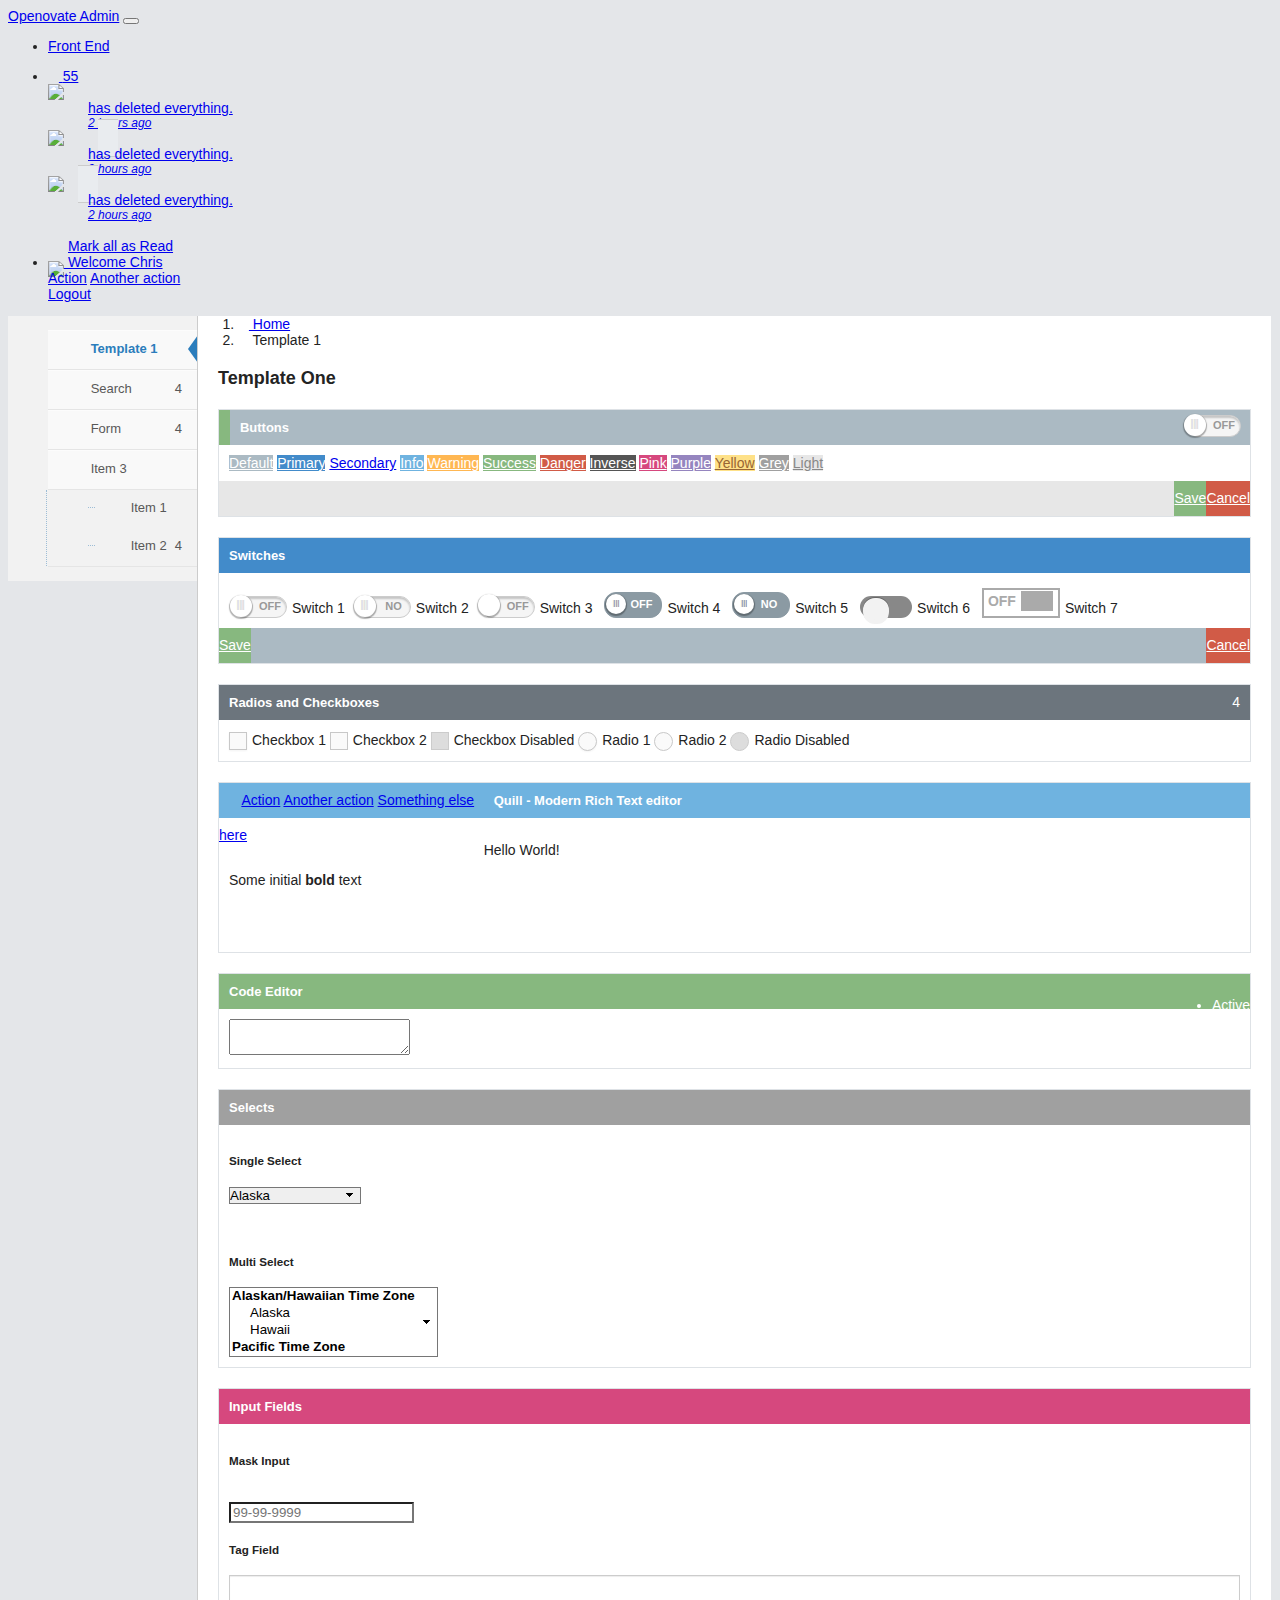
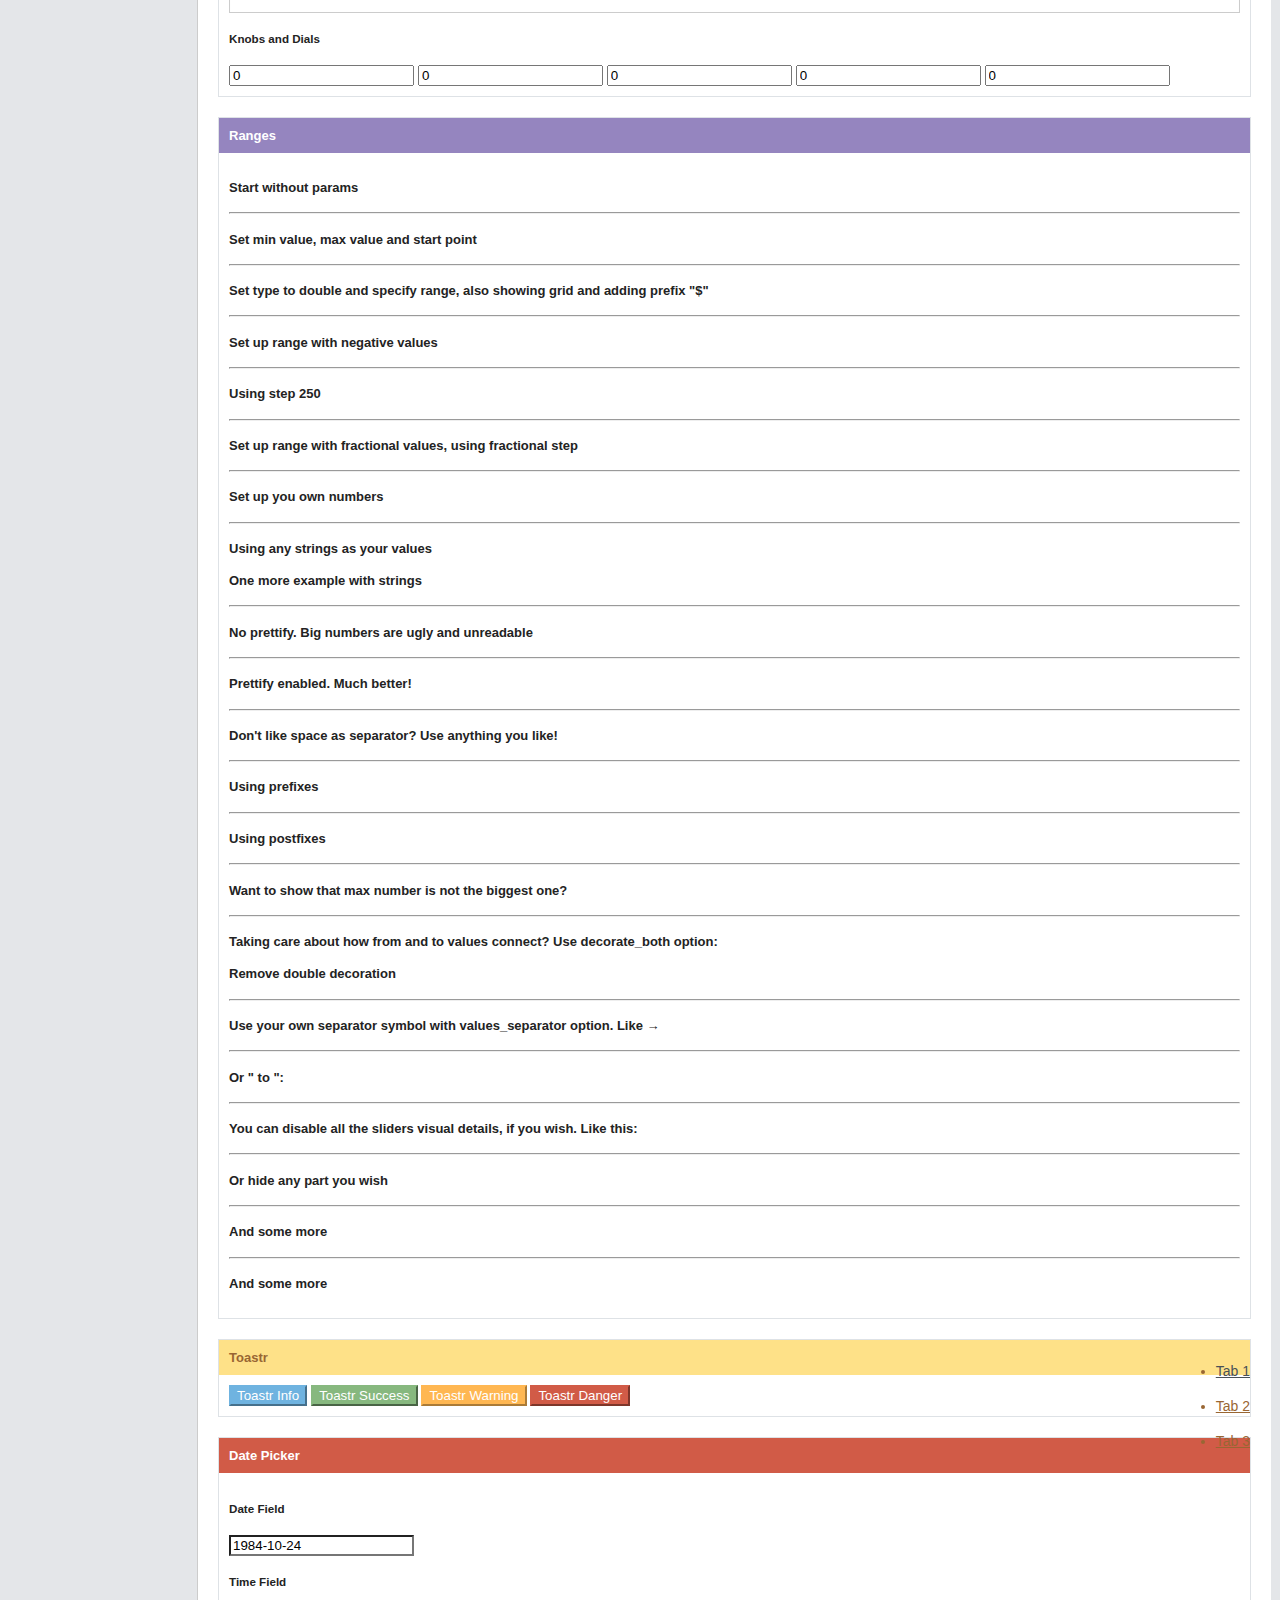
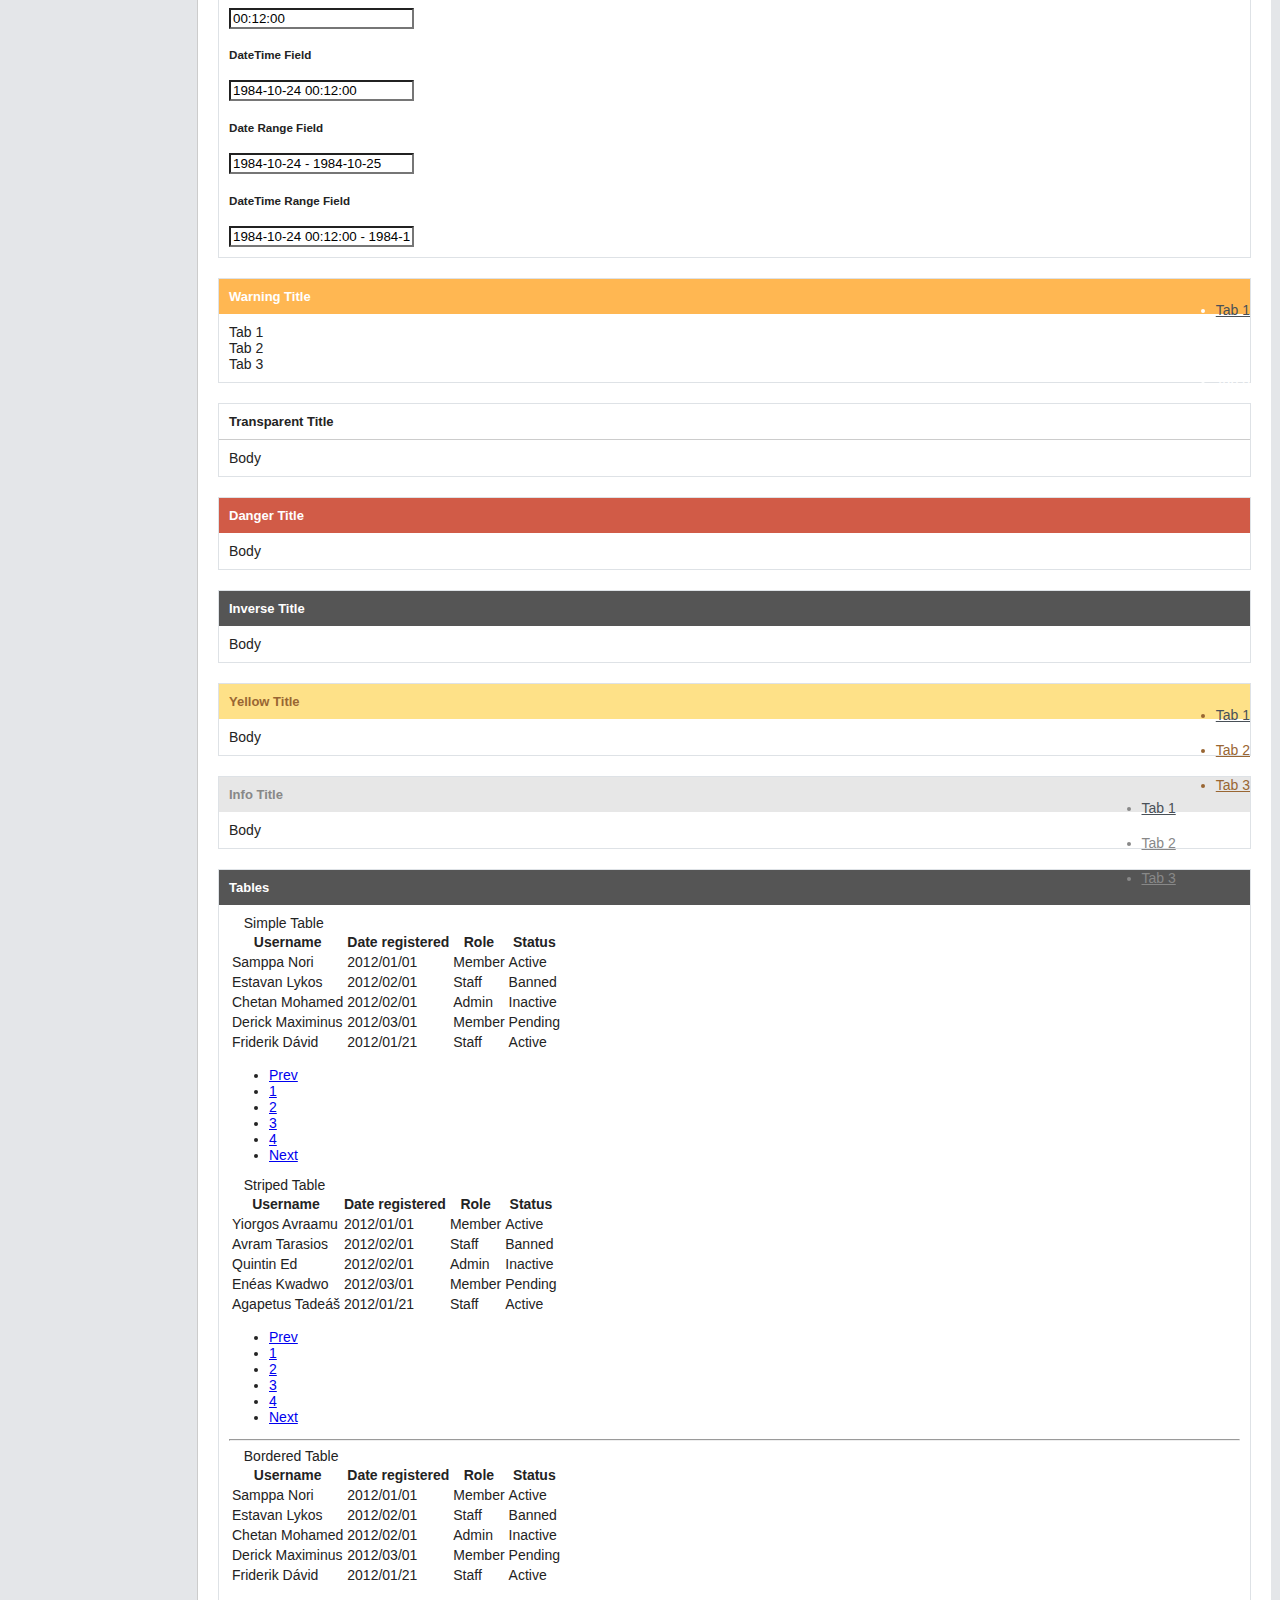
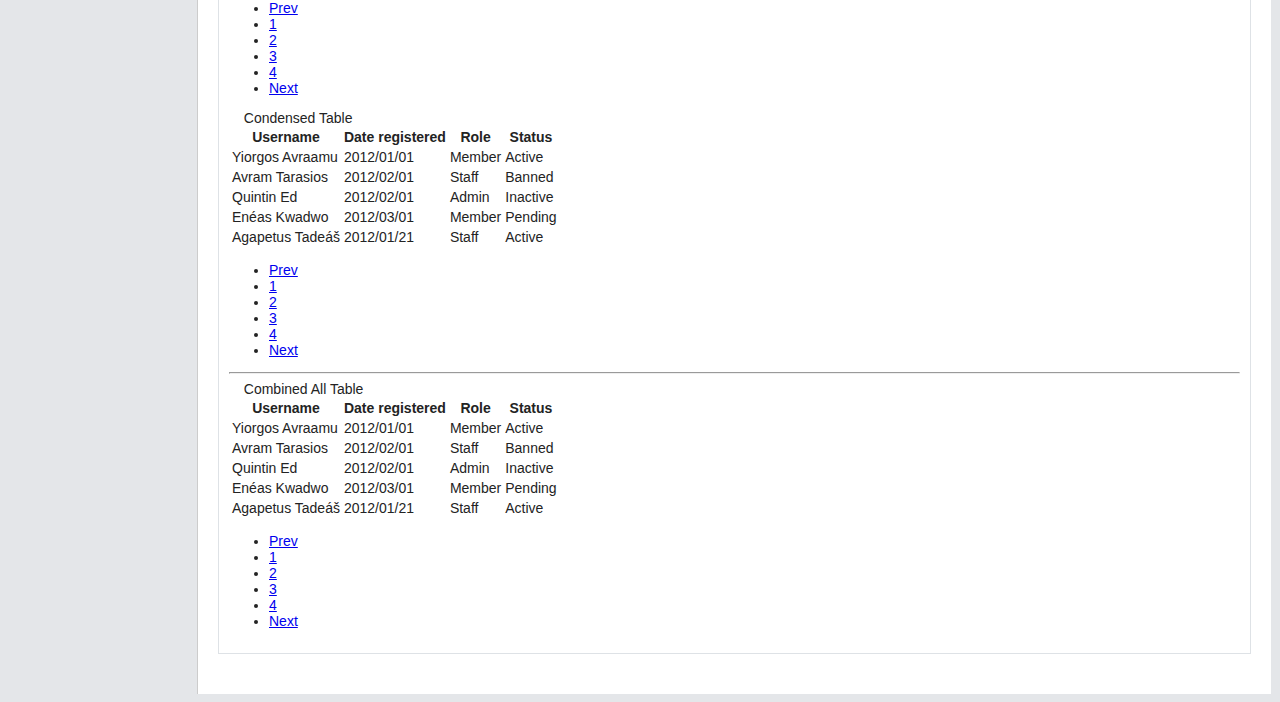
==== commit f7f06ed1: "Merge branch 'master' of https://github.com/Openovate/admin-theme" ====
--- a/index.html
+++ b/index.html
@@ -1692,6 +1692,7 @@
     <script src="./scripts/jquery-3.3.1.min.js" type="text/javascript"></script>
     <script src="./scripts/bootstrap.min.js" type="text/javascript"></script>
     <script src="./scripts/bundle.js" type="text/javascript"></script>
+    <script src="./scripts/daterangepicker.js" type="text/javascript"></script>
     <script src="./scripts/doon.js" type="text/javascript"></script>
     <script src="./scripts/custom.js" type="text/javascript"></script>
 </body>
--- a/styles/custom.css
+++ b/styles/custom.css
@@ -0,0 +1,1282 @@
+/* Global - Classes
+------------------------------*/
+html,
+body {
+    background-color: #E4E6E9;
+    color: #232323;
+    font-family: 'Open Sans', Arial, sans-serif;
+    font-size: 14px;
+    font-style: normal;
+    font-weight: normal;
+}
+
+/* Bootstrap
+------------------------------*/
+
+.form-control {
+    border-radius: 0;
+}
+
+.form-group img {
+    max-width: 100%;
+}
+
+select.form-control {
+    -webkit-appearance: none;
+    -moz-appearance: none;
+    background-position: right 50%;
+    background-repeat: no-repeat;
+    background-image: url([data-uri]);
+    padding-right: 1.5em
+}
+
+.nav-tabs {
+    margin-bottom: -1px;
+}
+
+.nav-tabs .nav-link {
+    border-top-left-radius: 0;
+    border-top-right-radius: 0;
+}
+
+.nav-pills .nav-link {
+    border-radius: 0;
+}
+
+.dropdown-menu {
+    border-radius: 0;
+}
+
+.nav-right {
+    float: right;
+}
+
+.progress {
+    border-radius: 0;
+}
+
+.breadcrumb {
+    margin-bottom: 0;
+}
+
+.card {
+    border-radius: 0;
+}
+
+/* Field - Checkbox
+------------------------------*/
+.checkbox input {
+    cursor: pointer;
+    height: 18px;
+    opacity: 0;
+    position: absolute;
+    width: 18px;
+    z-index: 12;
+}
+
+.checkbox input:checked,
+.checkbox input:focus {
+  outline: none !important;
+}
+
+.checkbox span {
+    display: inline-block;
+    font-weight: normal;
+    line-height: 20px;
+    margin: 0;
+    min-height: 18px;
+    min-width: 18px;
+    position: relative;
+    z-index: 11;
+}
+
+.checkbox span::before {
+    background-color: #FAFAFA;
+    border: 1px solid #C8C8C8;
+    border-radius: 0;
+    box-shadow: 0 1px 2px rgba(0, 0, 0, 0.05);
+    color: #32A3CE;
+    content: "\a0";
+    display: inline-block;
+    font-family: fontAwesome;
+    font-size: 12px;
+    font-weight: normal;
+    height: 16px;
+    line-height: 14px;
+    min-width: 16px;
+    margin-right: 5px;
+    text-align: center;
+    vertical-align: middle;
+}
+
+.checkbox input:checked + span::before {
+    display: inline-block;
+    content: '\f00c';
+    background-color: #F5F8FC;
+    border-color: #ADB8C0;
+    box-shadow: 0 1px 2px rgba(0, 0, 0, 0.05),
+        inset 0px -15px 10px -12px rgba(0, 0, 0, 0.05),
+        inset 15px 10px -12px rgba(255, 255, 255, 0.1);
+}
+
+.checkbox input:hover + span::before,
+.checkbox span:hover::before {
+    border-color: #FF893C;
+}
+
+.checkbox input:active + span::before,
+.checkbox input:checked:active + span::before  {
+    box-shadow: 0 1px 2px rgba(0, 0, 0, 0.05), inset 0px 1px 3px rgba(0, 0, 0, 0.1);
+}
+
+.checkbox.checkbox-2 span::before {
+    box-shadow: none;
+}
+
+.checkbox.checkbox-2 input:checked + span::before {
+    background-color: #f9A021;
+    border-color: #f9A021;
+    color: #FFFFFF;
+}
+
+.checkbox input:disabled + span::before,
+.checkbox input[disabled] + span::before,
+.checkbox input.disabled + span::before {
+    background-color: #DDDDDD !important;
+    border-color: #CCCCCC !important;
+    box-shadow: none !important;
+    color: #BBB888;
+}
+
+/* Field - Radio
+------------------------------*/
+/* Field - Buttons
+------------------------------*/
+.radio input {
+    cursor: pointer;
+    height: 18px;
+    opacity: 0;
+    position: absolute;
+    width: 18px;
+    z-index: 12;
+}
+
+.radio input:checked,
+.radio input:focus {
+  outline: none !important;
+}
+
+.radio span {
+    display: inline-block;
+    font-weight: normal;
+    line-height: 20px;
+    margin: 0;
+    min-height: 18px;
+    min-width: 18px;
+    position: relative;
+    z-index: 11;
+}
+
+.radio span::before {
+    background-color: #FAFAFA;
+    border: 1px solid #C8C8C8;
+    border-radius: 100%;
+    box-shadow: 0 1px 2px rgba(0, 0, 0, 0.05);
+    color: #32A3CE;
+    content: "\a0";
+    display: inline-block;
+    font-family: FontAwesome;
+    font-size: 11px;
+    font-weight: normal;
+    height: 17px;
+    line-height: 15px;
+    min-width: 17px;
+    margin-right: 5px;
+    text-align: center;
+    text-shadow: 0 0 1px #32a3ce;
+    vertical-align: middle;
+}
+
+.radio input:checked + span::before {
+    display: inline-block;
+    content: "\f111";
+    background-color: #F5F8FC;
+    border-color: #ADB8C0;
+    box-shadow: 0 1px 2px rgba(0, 0, 0, 0.05),
+        inset 0px -15px 10px -12px rgba(0, 0, 0, 0.05),
+        inset 15px 10px -12px rgba(255, 255, 255, 0.1);
+}
+
+.radio input:hover + span::before,
+.radio span:hover::before {
+    border-color: #FF893C;
+}
+
+.radio input:active + span::before,
+.radio input:checked:active + span::before  {
+    box-shadow: 0 1px 2px rgba(0, 0, 0, 0.05), inset 0px 1px 3px rgba(0, 0, 0, 0.1);
+}
+
+.radio.radio-2 span::before {
+    box-shadow: none;
+}
+
+.radio.radio-2 input:checked + span::before {
+    background-color: #f9A021;
+    border-color: #f9A021;
+    color: #FFFFFF;
+    content: '\f00c';
+}
+
+.radio input:disabled + span::before,
+.radio input[disabled] + span::before,
+.radio input.disabled + span::before {
+    background-color: #DDDDDD !important;
+    border-color: #CCCCCC !important;
+    box-shadow: none !important;
+    color: #BBB888;
+}
+
+/* Field - Buttons
+------------------------------*/
+.btn {
+    border-radius: 0;
+}
+
+.btn-default {
+    background-color: #ABBAC3;
+    border-color: #ABBAC3;
+    color: #FFFFFF;
+}
+
+.btn-default:hover {
+    background-color: #8B9AA3;
+    border-color: #ABBAC3;
+    color: #FFFFFF;
+}
+
+.btn-primary {
+    background-color: #428BCA;
+    border-color: #428BCA;
+    color: #FFFFFF;
+}
+
+.btn-primary:hover {
+    background-color: #1B6AAA;
+    border-color: #428BCA;
+}
+
+.btn-info {
+    background-color: #6FB3E0;
+    border-color: #6FB3E0;
+    color: #FFFFFF;
+}
+
+.btn-info:hover {
+    background-color: #4F99C6;
+    border-color: #6FB3E0;
+}
+
+.btn-warning {
+    background-color: #FFB752;
+    border-color: #FFB752;
+    color: #FFFFFF;
+}
+
+.btn-warning:hover {
+    background-color: #E59729;
+    border-color: #FFB752;
+    color: #FFFFFF;
+}
+
+.btn-success {
+    background-color: #87B87F;
+    border-color: #87B87F;
+    color: #FFFFFF;
+}
+
+.btn-success:hover {
+    background-color: #629B58;
+    border-color: #87B87F;
+}
+
+.btn-danger {
+    background-color: #D15B47;
+    border-color: #D15B47;
+    color: #FFFFFF;
+}
+
+.btn-danger:hover {
+    background-color: #B74635;
+    border-color: #D15B47;
+}
+
+.btn-inverse {
+    background-color: #555555;
+    border-color: #555555;
+    color: #FFFFFF;
+}
+
+.btn-inverse:hover {
+    background-color: #303030;
+    border-color: #555555;
+    color: #FFFFFF;
+}
+
+.btn-pink {
+    background-color: #D6487E;
+    border-color: #D6487E;
+    color: #FFFFFF;
+}
+
+.btn-pink:hover {
+    background-color: #B73766;
+    border-color: #D6487E;
+    color: #FFFFFF;
+}
+
+.btn-purple {
+    background-color: #9585BF;
+    border-color: #9585BF;
+    color: #FFFFFF;
+}
+
+.btn-purple:hover {
+    background-color: #7461AA;
+    border-color: #9585BF;
+    color: #FFFFFF;
+}
+
+.btn-yellow {
+    background-color: #FEE188;
+    border-color: #FEE188;
+    color: #996633;
+}
+
+.btn-yellow:hover {
+    background-color: #F7D05B;
+    border-color: #FEE188;
+}
+
+.btn-grey {
+    background-color: #A0A0A0;
+    border-color: #A0A0A0;
+    color: #FFFFFF;
+}
+
+.btn-grey:hover {
+    background-color: #888888;
+    border-color: #A0A0A0;
+    color: #FFFFFF;
+}
+
+.btn-light {
+    background-color: #E7E7E7;
+    border-color: #E7E7E7;
+    color: #888888;
+}
+
+.btn-light:hover {
+    background-color: #D9D9D9;
+    border-color: #E7E7E7;
+}
+
+.btn-outline {
+    background-color: transparent;
+    border-color: #FFFFFF;
+    color: #FFFFFF;
+}
+
+.btn-outline:hover {
+    background-color: transparent;
+    border-color: #CCCCCC;
+    color: #CCCCCC;
+}
+
+/* Field - Switch
+------------------------------*/
+.switch {
+    position: relative;
+    margin: 0;
+}
+
+.switch input {
+    cursor: pointer;
+    height: 25px;
+    opacity: 0;
+    position: absolute;
+    width: 55px;
+    z-index: 12;
+}
+
+.switch span {
+    display: inline-block;
+    font-weight: normal;
+    line-height: 20px;
+    margin: 0 4px;
+    min-height: 24px;
+    min-width: 18px;
+    position: relative;
+    z-index: 11;
+}
+
+.switch span::before {
+    -webkit-box-shadow: inset 0px 2px 2px 0px rgba(0,0,0,.2);
+    -webkit-transition: text-indent .4s ease;
+    font-family: Arial, Helvetica, sans-serif;
+    background-color: #F5F5F5;
+    border: 1px solid #CCCCCC;
+    border-radius: 12px;
+    box-shadow: inset 0px 2px 2px 0px rgba(0,0,0,.2);
+    color: #999999;
+    content: "ON\a0\a0\a0\a0\a0\a0\a0\a0\a0OFF";
+    display: inline-block;
+    font-size: 11px;
+    font-weight: bold;
+    height: 20px;
+    line-height: 18px;
+    margin-right: 5px;
+    overflow: hidden;
+    padding: 0;
+    position: relative;
+    text-align: left;
+    text-indent: -19px;
+    top: 5px;
+    transition: text-indent .4s ease;
+    width: 52px;
+}
+
+.switch span::after {
+    -webkit-box-shadow: 0px 1px 1px 1px rgba(0,0,0,.3);
+    -webkit-transition: left .4s ease;
+    background-color: #FFFFFF;
+    border-radius: 100%;
+    box-shadow: 0px 1px 1px 1px rgba(0,0,0,.3);
+    color: #D5D5D5;
+    content: '|||';
+    font-family: Arial, Helvetica, sans-serif;
+    font-size: 10px;
+    font-weight: lighter;
+    left: -3px;
+    line-height: 20px;
+    height: 22px;
+    padding: 0;
+    position: absolute;
+    text-align: center;
+    text-shadow: -1px 0px 0 rgba(0, 0, 0, 0.15);
+    top: 4px;
+    transition: left .4s ease;
+    width: 22px;
+}
+
+.switch input:checked + span::before {
+    background-color: #8AB2C9;
+    border-color: #468FCC;
+    color: #FFFFFF;
+    text-indent: 9px;
+}
+
+.switch input:checked + span::after {
+    background-color: #FFFFFF;
+    color: #8AB2C9;
+    left: 34px;
+}
+
+.switch.switch-2 input + span::before {
+    content: "YES\a0\a0\a0\a0\a0\a0\a0\a0NO";
+}
+
+.switch.switch-3 input + span::after {
+    content: "\f00d";
+    font-family: FontAwesome;
+    font-size: 13px;
+    line-height: 23px;
+    top: 3px;
+}
+
+.switch.switch-3 input:checked + span::after {
+    content: "\f00c";
+}
+
+.switch.switch-4 input + span::before,
+.switch.switch-5 input + span::before {
+    -webkit-transition: all .4s ease;
+    background-color: #8B9AA3;
+    border: 1px solid #8B9AA3;
+    border-radius: 12px;
+    box-shadow: none;
+    color: #FFFFFF;
+    content: "ON\a0\a0\a0\a0\a0\a0\a0\a0\a0\a0\a0OFF";
+    display: inline-block;
+    font-family: Arial, Helvetica, sans-serif;
+    font-size: 11px;
+    font-weight: bolder;
+    line-height: 23px;
+    height: 24px;
+    overflow: hidden;
+    position: relative;
+    text-indent: -25px;
+    transition: all .4s ease;
+    width: 56px;
+}
+
+.switch.switch-4 input + span::after,
+.switch.switch-5 input + span::after {
+    -webkit-transition: all .4s ease;
+    background-color: #FFFFFF;
+    border-radius: 12px;
+    color: #5B6A73;
+    content: '|||';
+    font-family: Helvetica, Arial, sans-serif;
+    font-size: 8px;
+    font-weight: lighter;
+    height: 20px;
+    left: 2px;
+    line-height: 18px;
+    position: absolute;
+    text-align: center;
+    text-shadow: -1px 0px 0 rgba(0, 0, 0, 0.2);
+    transition: all .4s ease;
+    top: 7px;
+    width: 20px;
+}
+
+.switch.switch-4 input:checked + span::before,
+.switch.switch-5 input:checked + span::before {
+    background-color: #468FCC;
+    border-color: #468FCC;
+    text-indent: 9px;
+}
+
+.switch.switch-4 input:checked + span::after,
+.switch.switch-5 input:checked + span::after {
+    background-color: #FFFFFF;
+    left: 34px;
+}
+
+.switch.switch-5 input + span::before {
+    content: "YES\a0\a0\a0\a0\a0\a0\a0\a0\a0\a0NO";
+}
+
+.switch.switch-5 input:checked + span::before {
+    text-indent: 8px;
+}
+
+.switch.switch-6 input + span {
+    position: relative;
+}
+
+.switch.switch-6 input + span::before {
+    -webkit-transition: background 0.1s ease;
+    background-color: #888888;
+    border: none;
+    border-radius: 12px;
+    box-shadow: none;
+    color: #F2F2F2;
+    content: "\f00d";
+    display: inline-block;
+    font-family: FontAwesome;
+    font-size: 16px;
+    font-weight: lighter;
+    height: 22px;
+    line-height: 20px;
+    text-indent: 32px;
+    text-shadow: 0 -1px 0 rgba(0, 0, 0, 0.25);
+    transition: background 0.1s ease;
+    width: 52px;
+}
+
+.switch.switch-6 input + span::after {
+    -webkit-transition: left 0.2s ease;
+    background-color: #F2F2F2;
+    border: 4px solid #F2F2F2;
+    border-radius: 12px;
+    box-shadow: 0 -1px 0 rgba(0, 0, 0, 0.25);
+    content: '';
+    height: 18px;
+    left: 3px;
+    position: absolute;
+    text-align: center;
+    text-shadow: 0 -1px 0 rgba(0, 0, 0, 0.25);
+    top: 7px;
+    transition: left 0.2s ease;
+    width: 18px;
+}
+
+.switch.switch-6 input:checked + span::before {
+    background-color: #FF893C;
+    border-color: #B7D3E5;
+    color: #FFFFFF;
+    content: "\f00c";
+    text-indent: 6px;
+}
+
+.switch.switch-6 input:checked + span::after {
+    background-color: #FFFFFF;
+    border: 4px solid #FFFFFF;
+    left: 32px;
+    text-shadow: 0 -1px 0 rgba(0, 200, 0, 0.25);
+}
+
+.switch.switch-7 input {
+    width: 75px;
+}
+
+.switch.switch-7 input + span {
+    position: relative;
+}
+
+.switch.switch-7 input + span::before {
+    -webkit-transition: all 0.2s ease;
+    background-color: #FFFFFF;
+    border: 2px solid #AAAAAA;
+    border-radius: 0;
+    box-shadow: none;
+    color: #AAAAAA;
+    content: "OFF\a0\a0\a0\a0\a0\a0\a0\a0\a0\a0\a0ON";
+    display: inline-block;
+    font-size: 14px;
+    font-weight: bolder;
+    height: 26px;
+    line-height: 22px;
+    overflow: hidden;
+    position: relative;
+    text-indent: 4px;
+    transition: all 0.2s ease;
+    width: 74px;
+}
+
+.switch.switch-7 input + span::after {
+    -webkit-transition: all 0.2s ease-in-out;
+    background-color: #aaa;
+    border-radius: 0;
+    box-shadow: none;
+    color: #FFFFFF;
+    content: '\f00d';
+    font-family: FontAwesome;
+    font-size: 16px;
+    height: 20px;
+    left: 39px;
+    line-height: 18px;
+    position: absolute;
+    text-align: center;
+    top: 8px;
+    transition: all 0.2s ease-in-out;
+    width: 32px;
+}
+
+.switch.switch-7 input:checked + span::before {
+    background-color: #FFFFFF;
+    border-color: #6FB3E0;
+    color: #468FCC;
+    text-indent: -33px;
+}
+
+.switch.switch-7 input:checked + span::after {
+    background-color: #468FCC;
+    color: #FFFFFF;
+    content: '\f00c';
+    left: 3px;
+}
+
+.switch input:disabled + span::before,
+.switch input[disabled] + span::before,
+.switch input.disabled + span::before {
+    background-color: #DDDDDD !important;
+    border-color: #CCCCCC !important;
+    box-shadow: none !important;
+    color: #BBB888;
+}
+
+/* Field - File Field
+-----------------------------*/
+.file-field {
+    border: 1px solid #CCCCCC;
+    margin-top: 20px;
+}
+
+.file-field .file-field-preview {
+    text-align: center;
+}
+
+.file-field .file-field-preview-container {
+    position: relative;
+}
+
+.file-field .file-field-preview i {
+    font-size: 50px;
+}
+
+.file-field .file-field-extension {
+    background-color: #343434;
+    color: #FFFFFF;
+    display: block;
+    font-size: 11px;
+    font-weight: bold;
+    position: absolute;
+    top: 20px;
+    width: 100%;
+}
+
+.file-field .file-field-actions {
+    white-space: nowrap;
+}
+
+.file-field tfoot {
+    background-color: #E9ECEF;
+}
+
+/* Field - Tag Field
+-----------------------------*/
+.tag-field {
+    border: 1px solid #CCCCCC;
+    box-shadow: inset 0 1px 1px rgba(0, 0, 0, .075);
+    cursor: text;
+    margin-bottom: 0;
+    min-height: 36px;
+}
+
+.tag-field .tag {
+    background-color: #F58020;
+    border-radius: 4px;
+    cursor: default;
+    display: inline-block;
+    margin: 2px 0 2px 2px;
+    padding: 5px;
+}
+
+.tag-field .tag input[type="text"] {
+    background: none;
+    border: 0;
+    box-shadow: none;
+    color: #FFE493;
+    outline: none;
+    padding: 0;
+    width: 24px;
+}
+
+.tag-field .tag input[type="text"]::-webkit-input-placeholder {
+    color: #FFFFFF;
+}
+
+.tag-field .tag input[type="text"]::-moz-placeholder {
+    color: #FFFFFF;
+}
+
+.tag-field .tag input[type="text"]:-ms-input-placeholder {
+    color: #FFFFFF;
+}
+
+.tag-field .tag input[type="text"]input:-moz-placeholder {
+    color: #FFFFFF;
+}
+
+.tag-field .tag .remove {
+    color: #DB5E5E;
+    padding-left: 5px;
+}
+
+/* Field - Multirange
+-----------------------------*/
+.multirange-field .multirange-input {
+    width: 30px;
+}
+
+.multirange-field .multirange-range {
+  display: block;
+  height: 2em;
+  margin: 0;
+  pointer-events: none;
+}
+
+.multirange-field  .multirange-range +  .multirange-range {
+  margin-top: -2em;
+}
+
+.multirange-field  .multirange-range::-webkit-slider-thumb {
+  pointer-events: all;
+}
+
+.multirange-field  .multirange-range::-moz-range-thumb {
+  pointer-events: all;
+}
+
+.multirange-field  .multirange-range::-ms-thumb {
+  pointer-events: all;
+}
+
+/* Field - Suggestion
+-----------------------------*/
+.input-suggestion {
+    position: absolute;
+    top: 44px;
+    width: 100%;
+    left: 0;
+}
+
+.input-suggestion ul {
+    background: #FFFFFF;
+    border: 1px solid #CCCCCC;
+    left: 0;
+    list-style: none;
+    max-height: 230px;
+    overflow: auto;
+    padding: 0;
+    position: absolute;
+    top: 0;
+    width: 100%;
+    z-index: 1000;
+}
+
+.input-suggestion li {
+    padding: 5px 10px;
+}
+
+.input-suggestion li.hover,
+.input-suggestion li:hover {
+    background: #ffe493;
+}
+
+/* UI - Box
+------------------------------*/
+.box {
+    border: 1px solid #DEE2E6;
+    margin-bottom: 20px;
+}
+
+.box .box-head,
+.box .box-foot {
+    height: 35px;
+}
+
+.box .box-head::after,
+.box .box-foot::after {
+    clear: both;
+    content: "";
+    display: block;
+}
+
+.box .box-left {
+    float: left;
+}
+
+.box .box-right {
+    float: right !important;
+}
+
+.box .box-head.box-border {
+    border-bottom: 1px solid #CCCCCC;
+}
+
+.box .box-head > *,
+.box .box-foot > * {
+    float: left;
+    line-height: 35px;
+    vertical-align: middle;
+}
+
+.box .box-head .box-padding,
+.box .box-foot .box-padding {
+    padding: 0 10px;
+}
+
+.box .box-head .btn,
+.box .box-foot .btn {
+    border: 0;
+    float: left;
+    line-height: inherit;
+    padding-bottom: 0;
+    padding-top: 0;
+}
+
+.box .box-head .btn:last-child,
+.box .box-foot .btn:last-child {
+    margin: 0;
+}
+
+.box .box-toolbar .progress {
+    width: 100px;
+}
+
+.box .box-head .nav-link,
+.box .box-foot .nav-link {
+    color: #FFFFFF;
+    padding-bottom: 0;
+    padding-top: 0;
+}
+
+.box .box-head .nav-tabs .nav-link,
+.box .box-foot .nav-tabs .nav-link {
+    border-left: 0;
+    border-right: 0;
+    border-top: 0;
+}
+
+.box .box-head .nav-tabs .nav-link.active,
+.box .box-foot .nav-tabs .nav-link.active {
+    color: #495057;
+}
+
+.box .box-padding {
+    padding: 10px;
+}
+
+.box .box-title {
+    font-size: 13px;
+    margin: 0;
+    padding: 0 10px;
+    white-space: nowrap;
+}
+
+.box .box-body-subtitle {
+    font-size: 13px;
+}
+
+.box-default {
+    background-color: #ABBAC3;
+    border-color: #ABBAC3;
+    color: #FFFFFF;
+}
+
+.box-primary {
+    background-color: #428BCA;
+    border-color: #428BCA;
+    color: #FFFFFF;
+}
+
+.box-secondary {
+    background-color: #6C757D;
+    border-color: #6C757D;
+    color: #FFFFFF;
+}
+
+.box-info {
+    background-color: #6FB3E0;
+    border-color: #6FB3E0;
+    color: #FFFFFF;
+}
+
+.box-warning {
+    background-color: #FFB752;
+    border-color: #FFB752;
+    color: #FFFFFF;
+}
+
+.box-success {
+    background-color: #87B87F;
+    border-color: #87B87F;
+    color: #FFFFFF;
+}
+
+.box-danger {
+    background-color: #D15B47;
+    border-color: #D15B47;
+    color: #FFFFFF;
+}
+
+.box-inverse {
+    background-color: #555555;
+    border-color: #555555;
+    color: #FFFFFF;
+}
+
+.box-pink {
+    background-color: #D6487E;
+    border-color: #D6487E;
+    color: #FFFFFF;
+}
+
+.box-purple {
+    background-color: #9585BF;
+    border-color: #9585BF;
+    color: #FFFFFF;
+}
+
+.box-yellow {
+    background-color: #FEE188;
+    border-color: #FEE188;
+    color: #996633;
+}
+
+.box-yellow .nav-item .nav-link {
+    color: #996633;
+}
+
+.box-grey {
+    background-color: #A0A0A0;
+    border-color: #A0A0A0;
+    color: #FFFFFF;
+}
+
+.box-light {
+    background-color: #E7E7E7;
+    border-color: #E7E7E7;
+    color: #888888;
+}
+
+.box-light .nav-item .nav-link {
+    color: #888888;
+}
+
+.box #editor {
+    height: 100px;
+}
+
+/* Head
+------------------------------*/
+
+.head .nav-profile img {
+    margin: -14px 0px -10px;
+}
+
+.head .nav-notifications .dropdown-item {
+    padding: 10px 20px;
+}
+
+.head .nav-notifications .dropdown-item:nth-child(even) {
+    background-color: #E9ECEF;
+    border-bottom: 1px solid #CCCCCC;
+    border-top: 1px solid #CCCCCC;
+}
+
+.head .nav-notifications img {
+    float: left;
+    width: 30px;
+}
+
+.head .nav-notifications .notification-info {
+    display: block;
+    padding-left: 40px;
+}
+
+.head .nav-notifications .notification-time {
+    display: block;
+    font-size: 12px;
+}
+
+/* Foot
+------------------------------*/
+
+/* Body
+------------------------------*/
+.body {
+    padding: 0;
+}
+
+.body .sidebar {
+    background-color: #F2F2F2;
+    border-right: 1px solid #CCCCCC;
+    float: left;
+    position: relative;
+    width: 190px;
+}
+
+.body .sidebar .nav-item {
+    border: 0;
+    border-top: 1px solid #FCFCFC;
+    border-bottom: 1px solid #E5E5E5;
+    display: block;
+    padding: 0;
+    margin: 0;
+    position: relative;
+}
+
+.body .sidebar .nav-item.active {
+    background-color: #FFFFFF;
+    color: #2B7DBC;
+    font-weight: bold;
+    font-size: 13px;
+}
+
+.body .sidebar .nav-item.active a,
+.body .sidebar .nav-item.active a:hover,
+.body .sidebar .nav-item.active a:focus,
+.body .sidebar .nav-item.active a:active {
+    color: #2B7DBC;
+}
+
+.body .sidebar .nav-item.active:after {
+    border: 8px solid transparent;
+    border-width: 14px 10px;
+    border-right-color: #2B7DBC;
+    content: "";
+    display: block;
+    position: absolute !important;
+    right: 0;
+    top: 4px;
+}
+
+.body .sidebar .nav-link {
+    background-color: #F9F9F9;
+    color: #585858;
+    display: block;
+    font-size: 13px;
+    height: 38px;
+    line-height: 36px;
+    padding: 0 16px 0 7px;
+    text-decoration: none;
+    text-shadow: none;
+}
+
+.body .sidebar .nav-link > i:first-child {
+    display: inline-block;
+    font-size: 18px;
+    margin-right: 2px;
+    min-width: 30px;
+    text-align: center;
+    vertical-align: middle;
+}
+
+.body .sidebar .nav-item:hover > .nav-link {
+    background-color: #FFFFFF !important;
+}
+
+.body .sidebar .nav .nav {
+    border-top: 1px solid #E5E5E5;
+    position: relative;
+}
+
+.body .sidebar > .nav > .nav-item > div > .nav:before {
+    content: "";
+    display: block;
+    position: absolute;
+    z-index: 1;
+    left: -2px;
+    top: 0;
+    bottom: 0;
+    border: 1px dotted #9dbdd6;
+    border-width: 0 0 0 1px;
+}
+
+.body .sidebar > .nav > .nav-item > div > .nav > .nav-item {
+    border-bottom: 0;
+    border-top: 0;
+}
+
+.body .sidebar > .nav > .nav-item > div > .nav > .nav-item:before {
+    content: "";
+    display: inline-block;
+    position: absolute;
+    width: 7px;
+    left: 0;
+    top: 17px;
+    border-top: 1px dotted #9dbdd6;
+}
+
+.body .sidebar > .nav > .nav-item > div > .nav > .nav-item > .nav-link {
+    background-color: #F2F2F2;
+}
+
+.body .sidebar + .main {
+    left: -1px;
+    margin-left: 190px;
+    min-height: 100%;
+    position: relative;
+}
+
+.body .main {
+    background-color: #FFFFFF;
+    border-left: 1px solid #CCCCCC;
+    margin-right: 0;
+    margin-top: 0;
+}
+
+.body .main-padding {
+    padding: 20px;
+}
+
+.body .main-title {
+    font-size: 18px;
+    margin: 0 0 20px;
+}
+
+@media(max-width:767px) {
+    .body .sidebar {
+        width: 50px;
+    }
+
+    .body .sidebar + .main {
+        margin-left: 50px;
+    }
+
+    .body .sidebar > .nav > .nav-item > .nav-link .nav-title  {
+        display: none;
+    }
+
+    .body .sidebar > .nav > .nav-item:hover > .nav-link .nav-title {
+        background-color: #F9F9F9;
+        border: 1px solid #CCCCCC;
+        display: block;
+        left: 49px;
+        top: -1px;
+        padding: 0 10px;
+        position: absolute;
+        width: 190px;
+        z-index: 1;
+    }
+
+    .body .sidebar > .nav > .nav-item > .nav-sub {
+        display: none;
+    }
+
+    .body .sidebar > .nav > .nav-item > .nav-sub.collapsing {
+        transition: height 0s ease;
+    }
+
+    .body .sidebar > .nav > .nav-item > .nav-sub.show {
+        display: none;
+    }
+
+    .body .sidebar > .nav > .nav-item:hover > .nav-sub {
+        background-color: #F9F9F9;
+        border: 1px solid #CCCCCC;
+        border-top: 0;
+        position: absolute;
+        width: 190px;
+        z-index: 1;
+    }
+
+    .body .sidebar > .nav > .nav-item:hover > .nav-sub.show {
+        display: block;
+    }
+
+    .body .sidebar > .nav > .nav-item > .nav-sub-1 {
+        left: 49px;
+        top: 35px;
+    }
+
+    .body .sidebar > .nav > .nav-item > .nav-sub-1 > .nav {
+        margin-left: 0 !important;
+    }
+
+    .body .sidebar > .nav > .nav-item > .nav-sub-1 > .nav:before {
+        display: none;
+    }
+
+    .body .sidebar > .nav > .nav-item > .nav-sub-1 > .nav > .nav-item:before {
+        display: none;
+    }
+}
+
+/* Page - Search
+------------------------------*/
+.search-actions .input-group {
+    width: auto;
+}
+
+.table-overflow {
+    overflow: auto;
+}
+
+.table-bulk-checkbox {
+    width: 1px;
+}
+
+.table-actions a {
+    display: inline-block;
+    margin-left: 10px;
+}
+
+.table-actions a:first-child {
+    margin-left: 0;
+}
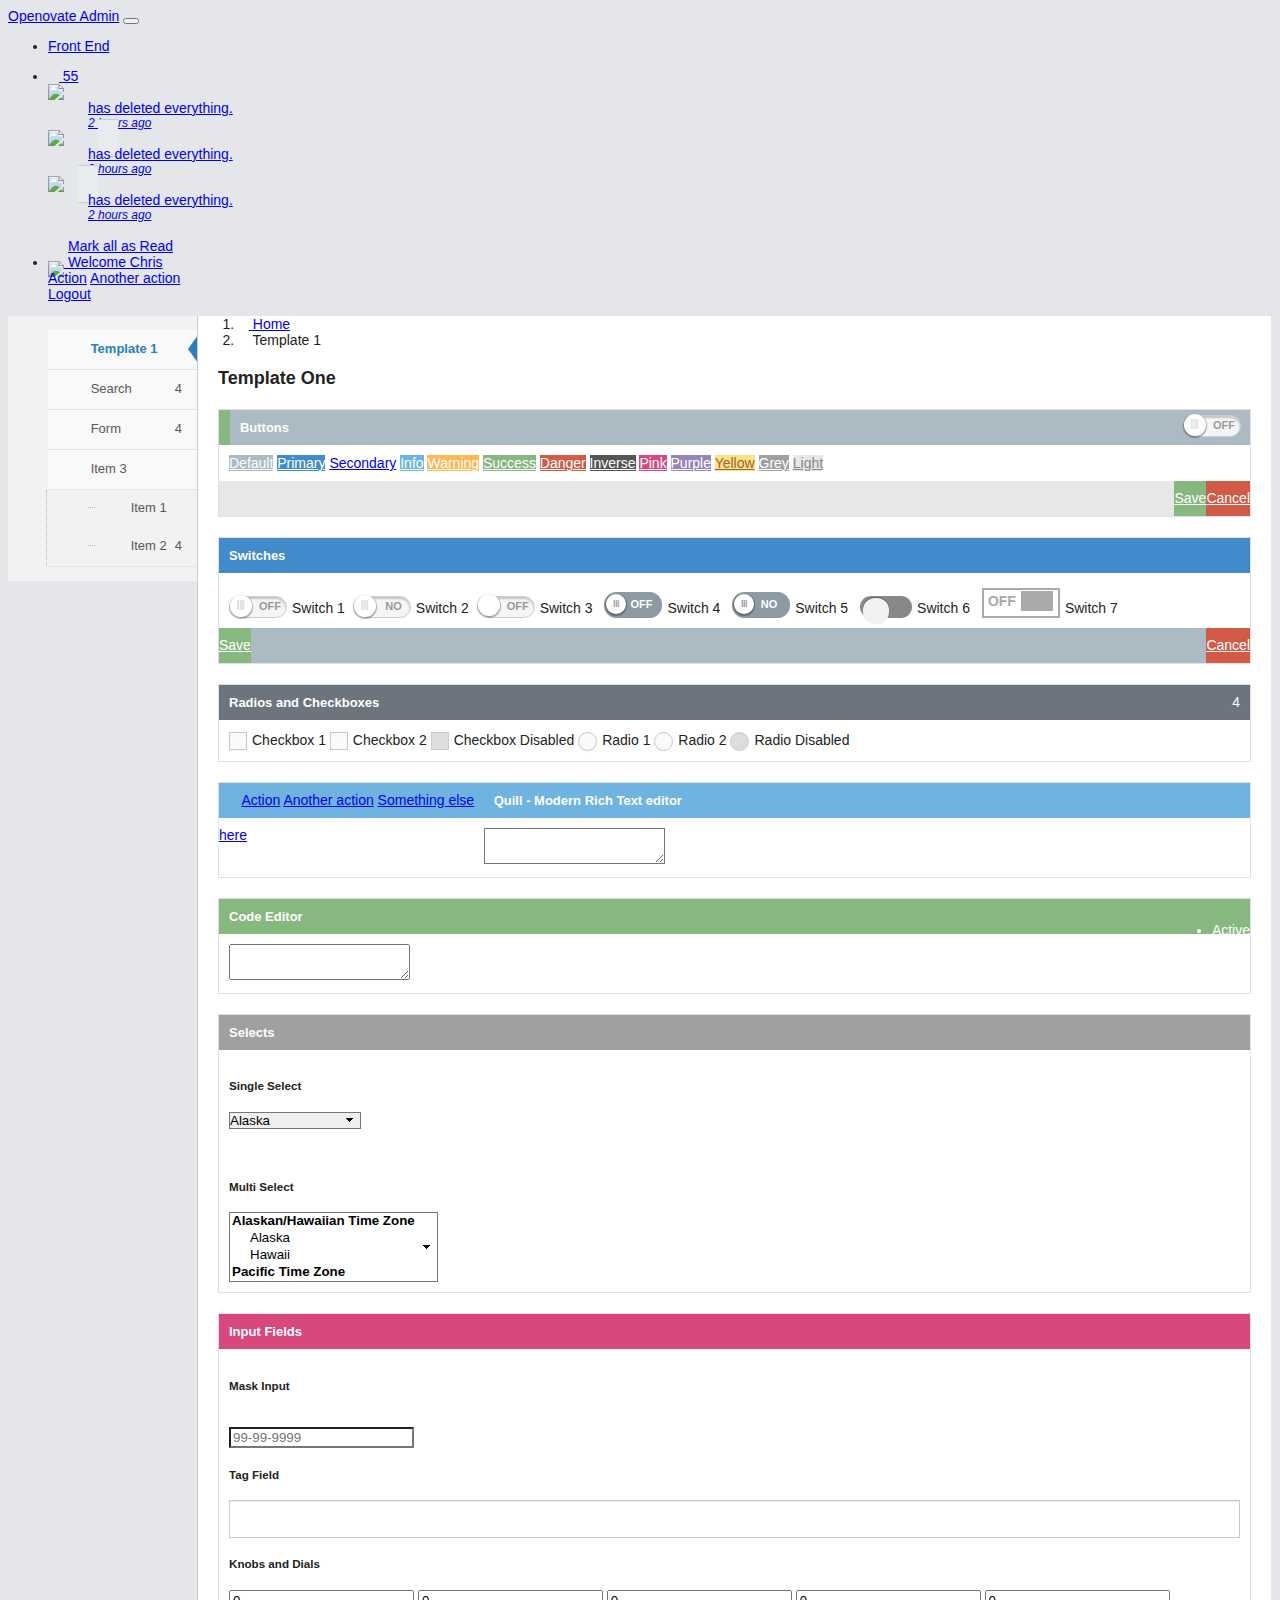
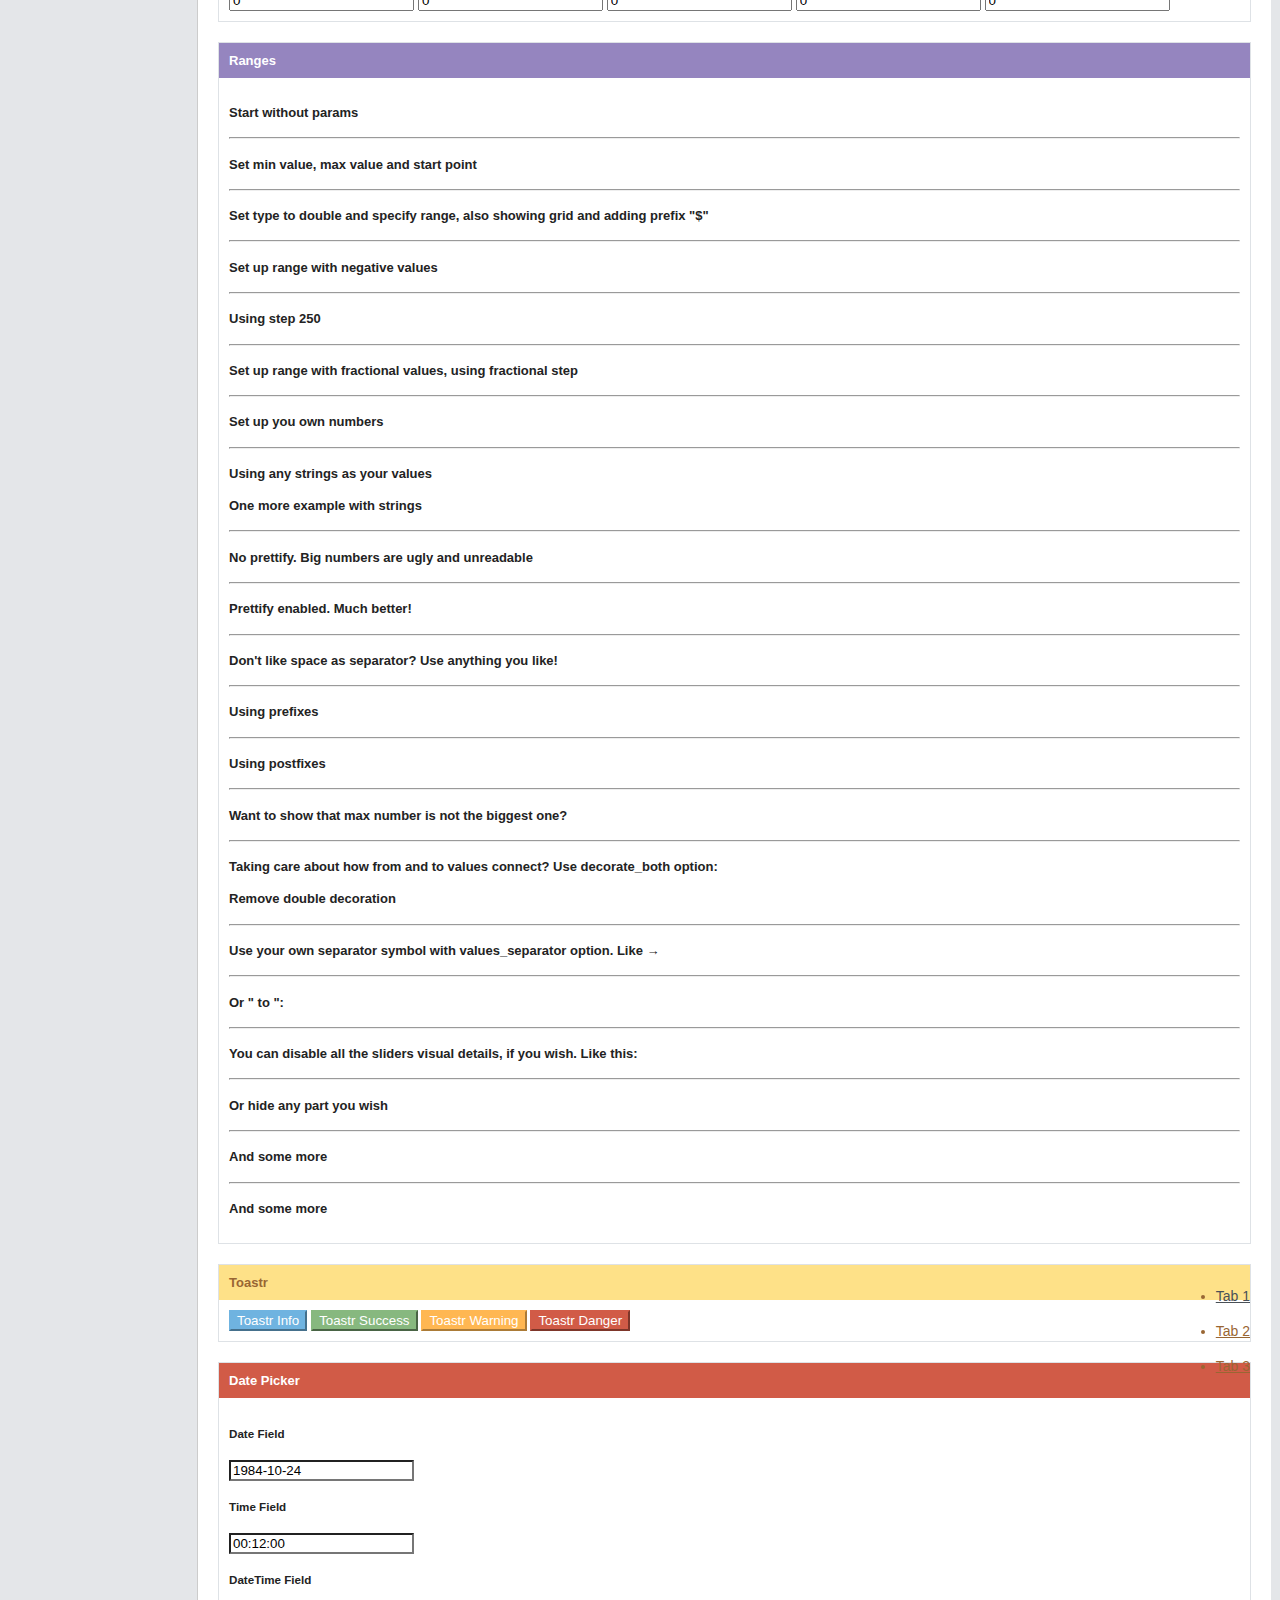
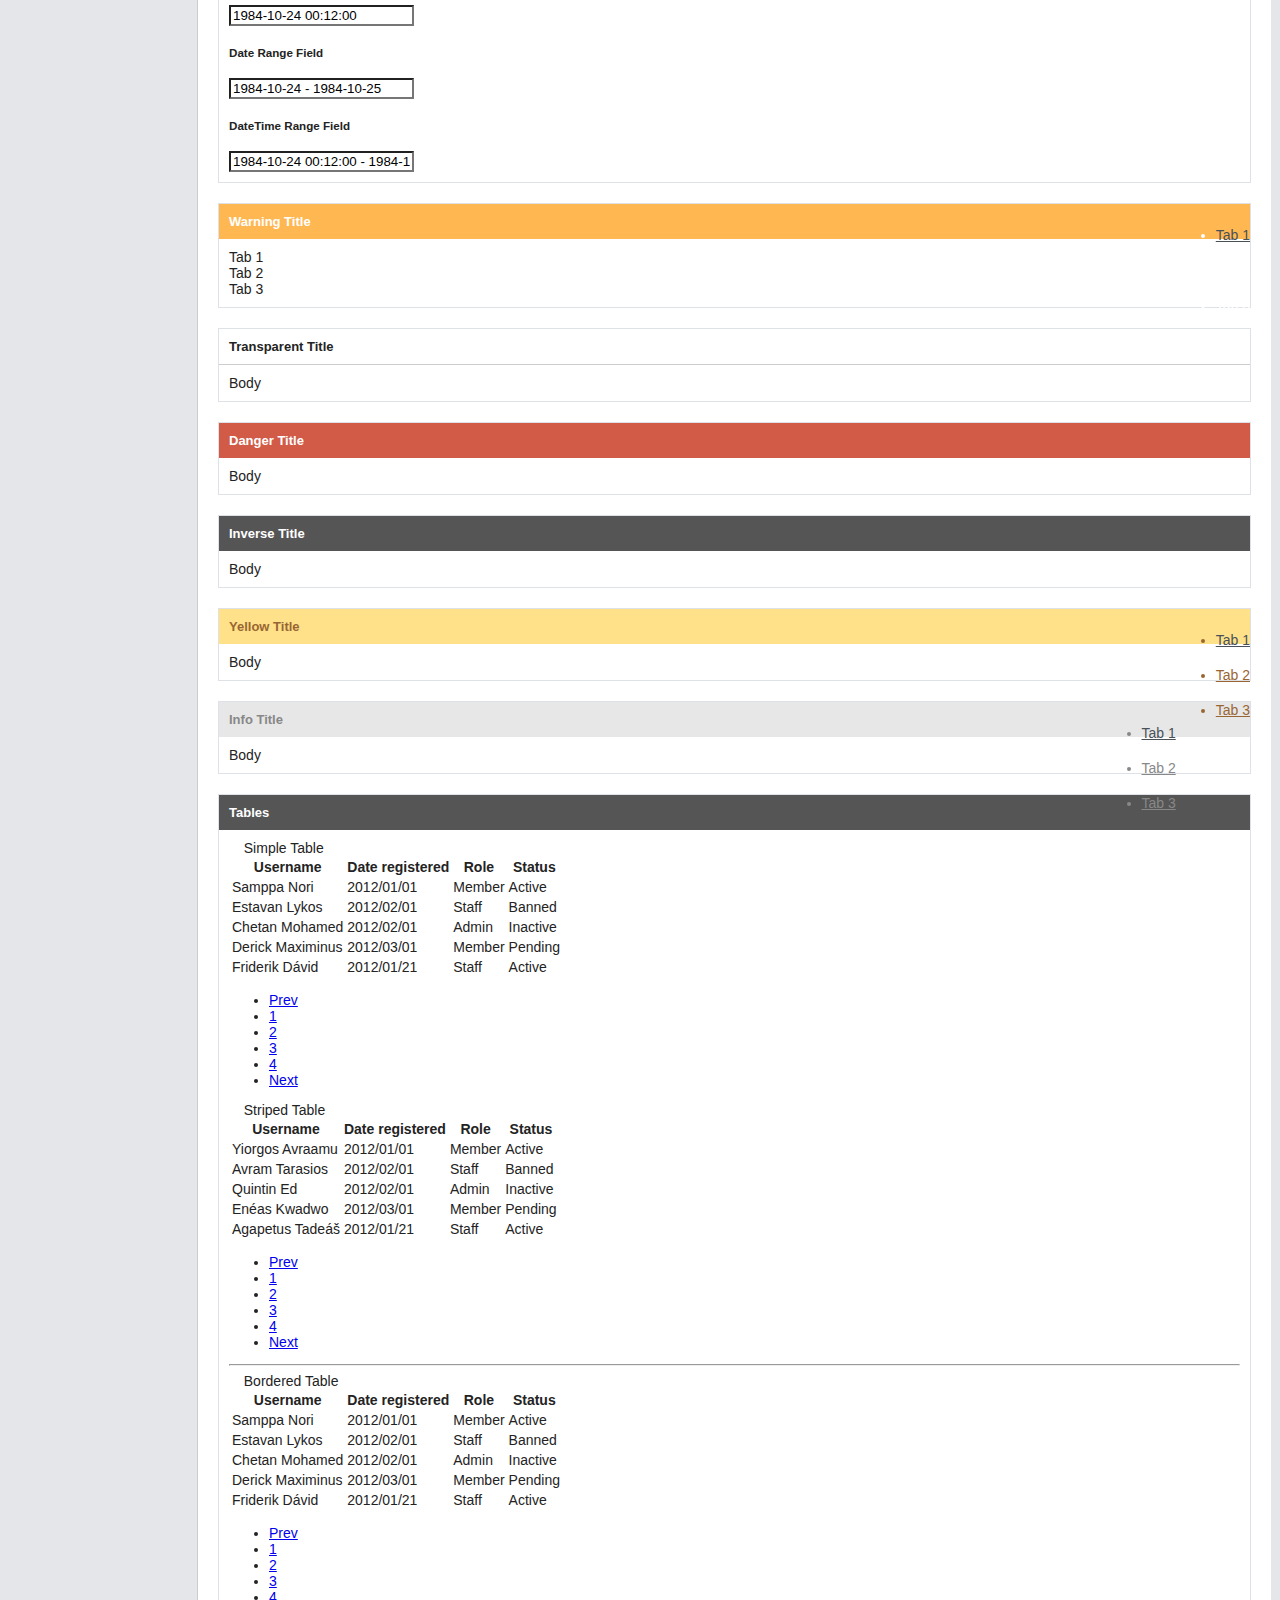
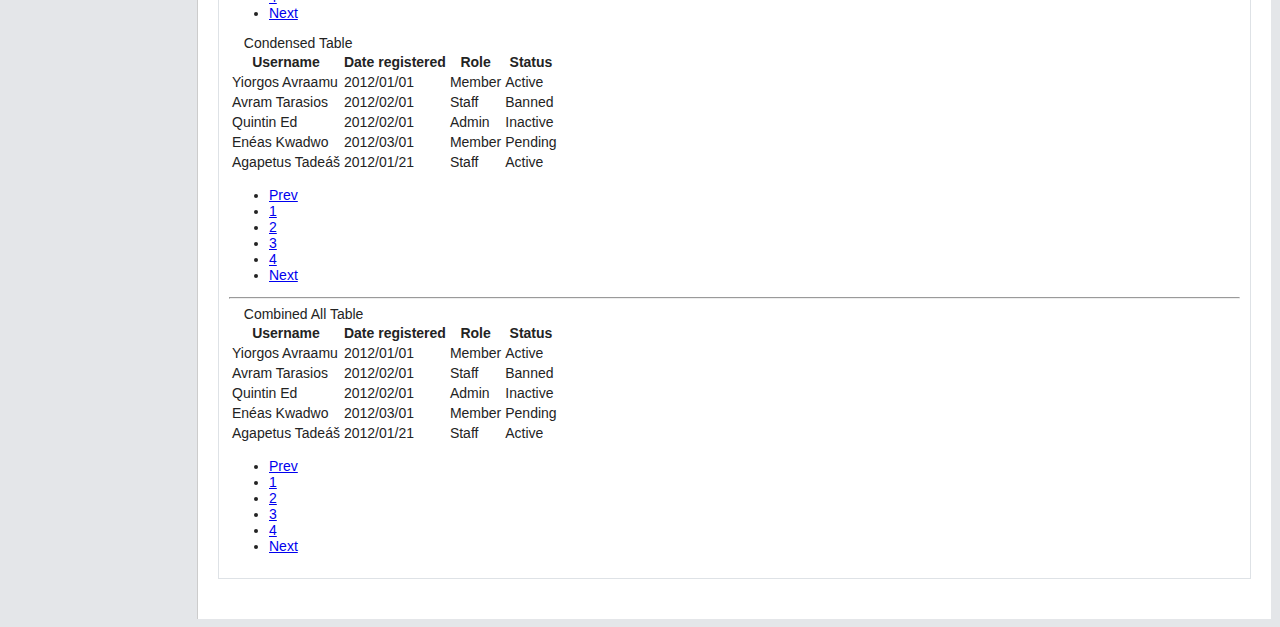
==== commit 0f7c5258: "updated assets ~1h" ====
--- a/index.html
+++ b/index.html
@@ -20,7 +20,12 @@
     <link rel="icon" type="image/gif" href="./favicon.gif" />
 
     <link href="./styles/bootstrap.min.css" rel="stylesheet" type="text/css" />
-    <link href="./styles/bundle.css" rel="stylesheet" type="text/css" />
+    <link href="./styles/uncompressed/opensans.css" rel="stylesheet" type="text/css" />
+    <link href="./styles/uncompressed/fontawesome-all.min.css" rel="stylesheet" type="text/css" />
+    <link href="./styles/uncompressed/select2.css" rel="stylesheet" type="text/css" />
+    <link href="./styles/uncompressed/ion.css" rel="stylesheet" type="text/css" />
+    <link href="./styles/uncompressed/codemirror.css" rel="stylesheet" type="text/css" />
+    <link href="./styles/uncompressed/toastr.css" rel="stylesheet" type="text/css" />
     <link href="./styles/custom.css" rel="stylesheet" type="text/css" />
 </head>
 <body class="admin-layout">
@@ -334,11 +339,11 @@
                                 <h3 class="box-title">Quill - Modern Rich Text editor</h3>
                             </div>
                             <div class="box-body box-padding">
-                                <div id="editor" data-do="quill-editor">
-                                    <p>Hello World!</p>
-                                    <p>Some initial <strong>bold</strong> text</p>
-                                    <p><br></p>
-                                </div>
+                                <textarea
+                                    class="form-control"
+                                    data-do="wysiwyg"
+                                    name="wysiwyg_1"
+                                ></textarea>
                             </div>
                         </div>
 
@@ -1690,10 +1695,17 @@
     </footer>
 
     <script src="./scripts/jquery-3.3.1.min.js" type="text/javascript"></script>
+    <script src="./scripts/popper.min.js" type="text/javascript"></script>
     <script src="./scripts/bootstrap.min.js" type="text/javascript"></script>
-    <script src="./scripts/bundle.js" type="text/javascript"></script>
-    <script src="./scripts/daterangepicker.js" type="text/javascript"></script>
-    <script src="./scripts/doon.js" type="text/javascript"></script>
+    <script src="./scripts/uncompressed/doon.js" type="text/javascript"></script>
+    <script src="./scripts/uncompressed/select2.js" type="text/javascript"></script>
+    <script src="./scripts/uncompressed/mask.js" type="text/javascript"></script>
+    <script src="./scripts/uncompressed/knob.js" type="text/javascript"></script>
+    <script src="./scripts/uncompressed/ion.js" type="text/javascript"></script>
+    <script src="./scripts/uncompressed/codemirror.js" type="text/javascript"></script>
+    <script src="./scripts/uncompressed/toastr.js" type="text/javascript"></script>
+    <script src="./scripts/uncompressed/moment.js" type="text/javascript"></script>
+    <script src="./scripts/uncompressed/cropper.js" type="text/javascript"></script>
     <script src="./scripts/custom.js" type="text/javascript"></script>
 </body>
 </html>
--- a/styles/uncompressed/opensans.css
+++ b/styles/uncompressed/opensans.css
@@ -0,0 +1,73 @@
+/* taken from google fonts */
+
+/* latin */
+@font-face {
+  font-family: 'Open Sans';
+  font-style: normal;
+  font-weight: 300;
+  src: local('Open Sans Light'), local('OpenSans-Light'), url('../fonts/opensans-light.woff2') format('woff2');
+  unicode-range: U+0000-00FF, U+0131, U+0152-0153, U+02C6, U+02DA, U+02DC, U+2000-206F, U+2074, U+20AC, U+2212, U+2215, U+E0FF, U+EFFD, U+F000;
+}
+@font-face {
+  font-family: 'Open Sans';
+  font-style: normal;
+  font-weight: 400;
+  src: local('Open Sans'), local('OpenSans'), url('../fonts/opensans-regular.woff2') format('woff2');
+  unicode-range: U+0000-00FF, U+0131, U+0152-0153, U+02C6, U+02DA, U+02DC, U+2000-206F, U+2074, U+20AC, U+2212, U+2215, U+E0FF, U+EFFD, U+F000;
+}
+@font-face {
+  font-family: 'Open Sans';
+  font-style: normal;
+  font-weight: 600;
+  src: local('Open Sans Semibold'), local('OpenSans-Semibold'), url('../fonts/opensans-semibold.woff2') format('woff2');
+  unicode-range: U+0000-00FF, U+0131, U+0152-0153, U+02C6, U+02DA, U+02DC, U+2000-206F, U+2074, U+20AC, U+2212, U+2215, U+E0FF, U+EFFD, U+F000;
+}
+@font-face {
+  font-family: 'Open Sans';
+  font-style: normal;
+  font-weight: 700;
+  src: local('Open Sans Bold'), local('OpenSans-Bold'), url('../fonts/opensans-bold.woff2') format('woff2');
+  unicode-range: U+0000-00FF, U+0131, U+0152-0153, U+02C6, U+02DA, U+02DC, U+2000-206F, U+2074, U+20AC, U+2212, U+2215, U+E0FF, U+EFFD, U+F000;
+}
+@font-face {
+  font-family: 'Open Sans';
+  font-style: normal;
+  font-weight: 800;
+  src: local('Open Sans Extrabold'), local('OpenSans-Extrabold'), url('../fonts/opensans-extrabold.woff2') format('woff2');
+  unicode-range: U+0000-00FF, U+0131, U+0152-0153, U+02C6, U+02DA, U+02DC, U+2000-206F, U+2074, U+20AC, U+2212, U+2215, U+E0FF, U+EFFD, U+F000;
+}
+@font-face {
+  font-family: 'Open Sans';
+  font-style: italic;
+  font-weight: 300;
+  src: local('Open Sans Light Italic'), local('OpenSansLight-Italic'), url('../fonts/opensans-light-italic.woff2') format('woff2');
+  unicode-range: U+0000-00FF, U+0131, U+0152-0153, U+02C6, U+02DA, U+02DC, U+2000-206F, U+2074, U+20AC, U+2212, U+2215, U+E0FF, U+EFFD, U+F000;
+}
+@font-face {
+  font-family: 'Open Sans';
+  font-style: italic;
+  font-weight: 400;
+  src: local('Open Sans Italic'), local('OpenSans-Italic'), url('../fonts/opensans-regular-italic.woff2') format('woff2');
+  unicode-range: U+0000-00FF, U+0131, U+0152-0153, U+02C6, U+02DA, U+02DC, U+2000-206F, U+2074, U+20AC, U+2212, U+2215, U+E0FF, U+EFFD, U+F000;
+}
+@font-face {
+  font-family: 'Open Sans';
+  font-style: italic;
+  font-weight: 600;
+  src: local('Open Sans Semibold Italic'), local('OpenSans-SemiboldItalic'), url('../fonts/opensans-semibold-italic.woff2') format('woff2');
+  unicode-range: U+0000-00FF, U+0131, U+0152-0153, U+02C6, U+02DA, U+02DC, U+2000-206F, U+2074, U+20AC, U+2212, U+2215, U+E0FF, U+EFFD, U+F000;
+}
+@font-face {
+  font-family: 'Open Sans';
+  font-style: italic;
+  font-weight: 700;
+  src: local('Open Sans Bold Italic'), local('OpenSans-BoldItalic'), url('../fonts/opensans-bold-italic.woff2') format('woff2');
+  unicode-range: U+0000-00FF, U+0131, U+0152-0153, U+02C6, U+02DA, U+02DC, U+2000-206F, U+2074, U+20AC, U+2212, U+2215, U+E0FF, U+EFFD, U+F000;
+}
+@font-face {
+  font-family: 'Open Sans';
+  font-style: italic;
+  font-weight: 800;
+  src: local('Open Sans Extrabold Italic'), local('OpenSans-ExtraboldItalic'), url('../fonts/opensans-extrabold-italic.woff2') format('woff2');
+  unicode-range: U+0000-00FF, U+0131, U+0152-0153, U+02C6, U+02DA, U+02DC, U+2000-206F, U+2074, U+20AC, U+2212, U+2215, U+E0FF, U+EFFD, U+F000;
+}--- a/styles/uncompressed/select2.css
+++ b/styles/uncompressed/select2.css
@@ -0,0 +1 @@
+.select2-container{box-sizing:border-box;display:inline-block;margin:0;position:relative;vertical-align:middle}.select2-container .select2-selection--single{box-sizing:border-box;cursor:pointer;display:block;height:28px;user-select:none;-webkit-user-select:none}.select2-container .select2-selection--single .select2-selection__rendered{display:block;padding-left:8px;padding-right:20px;overflow:hidden;text-overflow:ellipsis;white-space:nowrap}.select2-container .select2-selection--single .select2-selection__clear{position:relative}.select2-container[dir="rtl"] .select2-selection--single .select2-selection__rendered{padding-right:8px;padding-left:20px}.select2-container .select2-selection--multiple{box-sizing:border-box;cursor:pointer;display:block;min-height:32px;user-select:none;-webkit-user-select:none}.select2-container .select2-selection--multiple .select2-selection__rendered{display:inline-block;overflow:hidden;padding-left:8px;text-overflow:ellipsis;white-space:nowrap}.select2-container .select2-search--inline{float:left}.select2-container .select2-search--inline .select2-search__field{box-sizing:border-box;border:none;font-size:100%;margin-top:5px;padding:0}.select2-container .select2-search--inline .select2-search__field::-webkit-search-cancel-button{-webkit-appearance:none}.select2-dropdown{background-color:white;border:1px solid #aaa;border-radius:4px;box-sizing:border-box;display:block;position:absolute;left:-100000px;width:100%;z-index:1051}.select2-results{display:block}.select2-results__options{list-style:none;margin:0;padding:0}.select2-results__option{padding:6px;user-select:none;-webkit-user-select:none}.select2-results__option[aria-selected]{cursor:pointer}.select2-container--open .select2-dropdown{left:0}.select2-container--open .select2-dropdown--above{border-bottom:none;border-bottom-left-radius:0;border-bottom-right-radius:0}.select2-container--open .select2-dropdown--below{border-top:none;border-top-left-radius:0;border-top-right-radius:0}.select2-search--dropdown{display:block;padding:4px}.select2-search--dropdown .select2-search__field{padding:4px;width:100%;box-sizing:border-box}.select2-search--dropdown .select2-search__field::-webkit-search-cancel-button{-webkit-appearance:none}.select2-search--dropdown.select2-search--hide{display:none}.select2-close-mask{border:0;margin:0;padding:0;display:block;position:fixed;left:0;top:0;min-height:100%;min-width:100%;height:auto;width:auto;opacity:0;z-index:99;background-color:#fff;filter:alpha(opacity=0)}.select2-hidden-accessible{border:0 !important;clip:rect(0 0 0 0) !important;-webkit-clip-path:inset(50%) !important;clip-path:inset(50%) !important;height:1px !important;overflow:hidden !important;padding:0 !important;position:absolute !important;width:1px !important;white-space:nowrap !important}.select2-container--default .select2-selection--single{background-color:#fff;border:1px solid #aaa;border-radius:4px}.select2-container--default .select2-selection--single .select2-selection__rendered{color:#444;line-height:28px}.select2-container--default .select2-selection--single .select2-selection__clear{cursor:pointer;float:right;font-weight:bold}.select2-container--default .select2-selection--single .select2-selection__placeholder{color:#999}.select2-container--default .select2-selection--single .select2-selection__arrow{height:26px;position:absolute;top:1px;right:1px;width:20px}.select2-container--default .select2-selection--single .select2-selection__arrow b{border-color:#888 transparent transparent transparent;border-style:solid;border-width:5px 4px 0 4px;height:0;left:50%;margin-left:-4px;margin-top:-2px;position:absolute;top:50%;width:0}.select2-container--default[dir="rtl"] .select2-selection--single .select2-selection__clear{float:left}.select2-container--default[dir="rtl"] .select2-selection--single .select2-selection__arrow{left:1px;right:auto}.select2-container--default.select2-container--disabled .select2-selection--single{background-color:#eee;cursor:default}.select2-container--default.select2-container--disabled .select2-selection--single .select2-selection__clear{display:none}.select2-container--default.select2-container--open .select2-selection--single .select2-selection__arrow b{border-color:transparent transparent #888 transparent;border-width:0 4px 5px 4px}.select2-container--default .select2-selection--multiple{background-color:white;border:1px solid #aaa;border-radius:4px;cursor:text}.select2-container--default .select2-selection--multiple .select2-selection__rendered{box-sizing:border-box;list-style:none;margin:0;padding:0 5px;width:100%}.select2-container--default .select2-selection--multiple .select2-selection__rendered li{list-style:none}.select2-container--default .select2-selection--multiple .select2-selection__placeholder{color:#999;margin-top:5px;float:left}.select2-container--default .select2-selection--multiple .select2-selection__clear{cursor:pointer;float:right;font-weight:bold;margin-top:5px;margin-right:10px}.select2-container--default .select2-selection--multiple .select2-selection__choice{background-color:#e4e4e4;border:1px solid #aaa;border-radius:4px;cursor:default;float:left;margin-right:5px;margin-top:5px;padding:0 5px}.select2-container--default .select2-selection--multiple .select2-selection__choice__remove{color:#999;cursor:pointer;display:inline-block;font-weight:bold;margin-right:2px}.select2-container--default .select2-selection--multiple .select2-selection__choice__remove:hover{color:#333}.select2-container--default[dir="rtl"] .select2-selection--multiple .select2-selection__choice,.select2-container--default[dir="rtl"] .select2-selection--multiple .select2-selection__placeholder,.select2-container--default[dir="rtl"] .select2-selection--multiple .select2-search--inline{float:right}.select2-container--default[dir="rtl"] .select2-selection--multiple .select2-selection__choice{margin-left:5px;margin-right:auto}.select2-container--default[dir="rtl"] .select2-selection--multiple .select2-selection__choice__remove{margin-left:2px;margin-right:auto}.select2-container--default.select2-container--focus .select2-selection--multiple{border:solid black 1px;outline:0}.select2-container--default.select2-container--disabled .select2-selection--multiple{background-color:#eee;cursor:default}.select2-container--default.select2-container--disabled .select2-selection__choice__remove{display:none}.select2-container--default.select2-container--open.select2-container--above .select2-selection--single,.select2-container--default.select2-container--open.select2-container--above .select2-selection--multiple{border-top-left-radius:0;border-top-right-radius:0}.select2-container--default.select2-container--open.select2-container--below .select2-selection--single,.select2-container--default.select2-container--open.select2-container--below .select2-selection--multiple{border-bottom-left-radius:0;border-bottom-right-radius:0}.select2-container--default .select2-search--dropdown .select2-search__field{border:1px solid #aaa}.select2-container--default .select2-search--inline .select2-search__field{background:transparent;border:none;outline:0;box-shadow:none;-webkit-appearance:textfield}.select2-container--default .select2-results>.select2-results__options{max-height:200px;overflow-y:auto}.select2-container--default .select2-results__option[role=group]{padding:0}.select2-container--default .select2-results__option[aria-disabled=true]{color:#999}.select2-container--default .select2-results__option[aria-selected=true]{background-color:#ddd}.select2-container--default .select2-results__option .select2-results__option{padding-left:1em}.select2-container--default .select2-results__option .select2-results__option .select2-results__group{padding-left:0}.select2-container--default .select2-results__option .select2-results__option .select2-results__option{margin-left:-1em;padding-left:2em}.select2-container--default .select2-results__option .select2-results__option .select2-results__option .select2-results__option{margin-left:-2em;padding-left:3em}.select2-container--default .select2-results__option .select2-results__option .select2-results__option .select2-results__option .select2-results__option{margin-left:-3em;padding-left:4em}.select2-container--default .select2-results__option .select2-results__option .select2-results__option .select2-results__option .select2-results__option .select2-results__option{margin-left:-4em;padding-left:5em}.select2-container--default .select2-results__option .select2-results__option .select2-results__option .select2-results__option .select2-results__option .select2-results__option .select2-results__option{margin-left:-5em;padding-left:6em}.select2-container--default .select2-results__option--highlighted[aria-selected]{background-color:#5897fb;color:white}.select2-container--default .select2-results__group{cursor:default;display:block;padding:6px}.select2-container--classic .select2-selection--single{background-color:#f7f7f7;border:1px solid #aaa;border-radius:4px;outline:0;background-image:-webkit-linear-gradient(top, #fff 50%, #eee 100%);background-image:-o-linear-gradient(top, #fff 50%, #eee 100%);background-image:linear-gradient(to bottom, #fff 50%, #eee 100%);background-repeat:repeat-x;filter:progid:DXImageTransform.Microsoft.gradient(startColorstr='#FFFFFFFF', endColorstr='#FFEEEEEE', GradientType=0)}.select2-container--classic .select2-selection--single:focus{border:1px solid #5897fb}.select2-container--classic .select2-selection--single .select2-selection__rendered{color:#444;line-height:28px}.select2-container--classic .select2-selection--single .select2-selection__clear{cursor:pointer;float:right;font-weight:bold;margin-right:10px}.select2-container--classic .select2-selection--single .select2-selection__placeholder{color:#999}.select2-container--classic .select2-selection--single .select2-selection__arrow{background-color:#ddd;border:none;border-left:1px solid #aaa;border-top-right-radius:4px;border-bottom-right-radius:4px;height:26px;position:absolute;top:1px;right:1px;width:20px;background-image:-webkit-linear-gradient(top, #eee 50%, #ccc 100%);background-image:-o-linear-gradient(top, #eee 50%, #ccc 100%);background-image:linear-gradient(to bottom, #eee 50%, #ccc 100%);background-repeat:repeat-x;filter:progid:DXImageTransform.Microsoft.gradient(startColorstr='#FFEEEEEE', endColorstr='#FFCCCCCC', GradientType=0)}.select2-container--classic .select2-selection--single .select2-selection__arrow b{border-color:#888 transparent transparent transparent;border-style:solid;border-width:5px 4px 0 4px;height:0;left:50%;margin-left:-4px;margin-top:-2px;position:absolute;top:50%;width:0}.select2-container--classic[dir="rtl"] .select2-selection--single .select2-selection__clear{float:left}.select2-container--classic[dir="rtl"] .select2-selection--single .select2-selection__arrow{border:none;border-right:1px solid #aaa;border-radius:0;border-top-left-radius:4px;border-bottom-left-radius:4px;left:1px;right:auto}.select2-container--classic.select2-container--open .select2-selection--single{border:1px solid #5897fb}.select2-container--classic.select2-container--open .select2-selection--single .select2-selection__arrow{background:transparent;border:none}.select2-container--classic.select2-container--open .select2-selection--single .select2-selection__arrow b{border-color:transparent transparent #888 transparent;border-width:0 4px 5px 4px}.select2-container--classic.select2-container--open.select2-container--above .select2-selection--single{border-top:none;border-top-left-radius:0;border-top-right-radius:0;background-image:-webkit-linear-gradient(top, #fff 0%, #eee 50%);background-image:-o-linear-gradient(top, #fff 0%, #eee 50%);background-image:linear-gradient(to bottom, #fff 0%, #eee 50%);background-repeat:repeat-x;filter:progid:DXImageTransform.Microsoft.gradient(startColorstr='#FFFFFFFF', endColorstr='#FFEEEEEE', GradientType=0)}.select2-container--classic.select2-container--open.select2-container--below .select2-selection--single{border-bottom:none;border-bottom-left-radius:0;border-bottom-right-radius:0;background-image:-webkit-linear-gradient(top, #eee 50%, #fff 100%);background-image:-o-linear-gradient(top, #eee 50%, #fff 100%);background-image:linear-gradient(to bottom, #eee 50%, #fff 100%);background-repeat:repeat-x;filter:progid:DXImageTransform.Microsoft.gradient(startColorstr='#FFEEEEEE', endColorstr='#FFFFFFFF', GradientType=0)}.select2-container--classic .select2-selection--multiple{background-color:white;border:1px solid #aaa;border-radius:4px;cursor:text;outline:0}.select2-container--classic .select2-selection--multiple:focus{border:1px solid #5897fb}.select2-container--classic .select2-selection--multiple .select2-selection__rendered{list-style:none;margin:0;padding:0 5px}.select2-container--classic .select2-selection--multiple .select2-selection__clear{display:none}.select2-container--classic .select2-selection--multiple .select2-selection__choice{background-color:#e4e4e4;border:1px solid #aaa;border-radius:4px;cursor:default;float:left;margin-right:5px;margin-top:5px;padding:0 5px}.select2-container--classic .select2-selection--multiple .select2-selection__choice__remove{color:#888;cursor:pointer;display:inline-block;font-weight:bold;margin-right:2px}.select2-container--classic .select2-selection--multiple .select2-selection__choice__remove:hover{color:#555}.select2-container--classic[dir="rtl"] .select2-selection--multiple .select2-selection__choice{float:right}.select2-container--classic[dir="rtl"] .select2-selection--multiple .select2-selection__choice{margin-left:5px;margin-right:auto}.select2-container--classic[dir="rtl"] .select2-selection--multiple .select2-selection__choice__remove{margin-left:2px;margin-right:auto}.select2-container--classic.select2-container--open .select2-selection--multiple{border:1px solid #5897fb}.select2-container--classic.select2-container--open.select2-container--above .select2-selection--multiple{border-top:none;border-top-left-radius:0;border-top-right-radius:0}.select2-container--classic.select2-container--open.select2-container--below .select2-selection--multiple{border-bottom:none;border-bottom-left-radius:0;border-bottom-right-radius:0}.select2-container--classic .select2-search--dropdown .select2-search__field{border:1px solid #aaa;outline:0}.select2-container--classic .select2-search--inline .select2-search__field{outline:0;box-shadow:none}.select2-container--classic .select2-dropdown{background-color:#fff;border:1px solid transparent}.select2-container--classic .select2-dropdown--above{border-bottom:none}.select2-container--classic .select2-dropdown--below{border-top:none}.select2-container--classic .select2-results>.select2-results__options{max-height:200px;overflow-y:auto}.select2-container--classic .select2-results__option[role=group]{padding:0}.select2-container--classic .select2-results__option[aria-disabled=true]{color:grey}.select2-container--classic .select2-results__option--highlighted[aria-selected]{background-color:#3875d7;color:#fff}.select2-container--classic .select2-results__group{cursor:default;display:block;padding:6px}.select2-container--classic.select2-container--open .select2-dropdown{border-color:#5897fb}
--- a/styles/uncompressed/ion.css
+++ b/styles/uncompressed/ion.css
@@ -0,0 +1,253 @@
+/* Ion.RangeSlider
+// css version 2.0.3
+// © 2013-2014 Denis Ineshin | IonDen.com
+// ===================================================================================================================*/
+
+/* =====================================================================================================================
+// RangeSlider */
+
+.irs {
+    position: relative; display: block;
+    -webkit-touch-callout: none;
+    -webkit-user-select: none;
+     -khtml-user-select: none;
+       -moz-user-select: none;
+        -ms-user-select: none;
+            user-select: none;
+}
+    .irs-line {
+        position: relative; display: block;
+        overflow: hidden;
+        outline: none !important;
+    }
+        .irs-line-left, .irs-line-mid, .irs-line-right {
+            position: absolute; display: block;
+            top: 0;
+        }
+        .irs-line-left {
+            left: 0; width: 11%;
+        }
+        .irs-line-mid {
+            left: 9%; width: 82%;
+        }
+        .irs-line-right {
+            right: 0; width: 11%;
+        }
+
+    .irs-bar {
+        position: absolute; display: block;
+        left: 0; width: 0;
+    }
+        .irs-bar-edge {
+            position: absolute; display: block;
+            top: 0; left: 0;
+        }
+
+    .irs-shadow {
+        position: absolute; display: none;
+        left: 0; width: 0;
+    }
+
+    .irs-slider {
+        position: absolute; display: block;
+        cursor: default;
+        z-index: 1;
+    }
+        .irs-slider.single {
+
+        }
+        .irs-slider.from {
+
+        }
+        .irs-slider.to {
+
+        }
+        .irs-slider.type_last {
+            z-index: 2;
+        }
+
+    .irs-min {
+        position: absolute; display: block;
+        left: 0;
+        cursor: default;
+    }
+    .irs-max {
+        position: absolute; display: block;
+        right: 0;
+        cursor: default;
+    }
+
+    .irs-from, .irs-to, .irs-single {
+        position: absolute; display: block;
+        top: 0; left: 0;
+        cursor: default;
+        white-space: nowrap;
+    }
+
+.irs-grid {
+    position: absolute; display: none;
+    bottom: 0; left: 0;
+    width: 100%; height: 20px;
+}
+.irs-with-grid .irs-grid {
+    display: block;
+}
+    .irs-grid-pol {
+        position: absolute;
+        top: 0; left: 0;
+        width: 1px; height: 8px;
+        background: #000;
+    }
+    .irs-grid-pol.small {
+        height: 4px;
+    }
+    .irs-grid-text {
+        position: absolute;
+        bottom: 0; left: 0;
+        white-space: nowrap;
+        text-align: center;
+        font-size: 9px; line-height: 9px;
+        padding: 0 3px;
+        color: #000;
+    }
+
+.irs-disable-mask {
+    position: absolute; display: block;
+    top: 0; left: -1%;
+    width: 102%; height: 100%;
+    cursor: default;
+    background: rgba(0,0,0,0.0);
+    z-index: 2;
+}
+.irs-disabled {
+    opacity: 0.4;
+}
+.lt-ie9 .irs-disabled {
+    filter: alpha(opacity=40);
+}
+
+
+.irs-hidden-input {
+    position: absolute !important;
+    display: block !important;
+    top: 0 !important;
+    left: 0 !important;
+    width: 0 !important;
+    height: 0 !important;
+    font-size: 0 !important;
+    line-height: 0 !important;
+    padding: 0 !important;
+    margin: 0 !important;
+    outline: none !important;
+    z-index: -9999 !important;
+    background: none !important;
+    border-style: solid !important;
+    border-color: transparent !important;
+}
+
+/* Ion.RangeSlider, Flat UI Skin
+// css version 2.0.3
+// © Denis Ineshin, 2014    https://github.com/IonDen
+// ===================================================================================================================*/
+
+/* =====================================================================================================================
+// Skin details */
+
+.irs-line-mid,
+.irs-line-left,
+.irs-line-right,
+.irs-bar,
+.irs-bar-edge,
+.irs-slider {
+    background: url(../images/range/sprite-skin-nice.png) repeat-x;
+}
+
+.irs {
+    height: 40px;
+}
+.irs-with-grid {
+    height: 60px;
+}
+.irs-line {
+    height: 12px; top: 25px;
+}
+    .irs-line-left {
+        height: 12px;
+        background-position: 0 -30px;
+    }
+    .irs-line-mid {
+        height: 12px;
+        background-position: 0 0;
+    }
+    .irs-line-right {
+        height: 12px;
+        background-position: 100% -30px;
+    }
+
+.irs-bar {
+    height: 12px; top: 25px;
+    background-position: 0 -60px;
+}
+    .irs-bar-edge {
+        top: 25px;
+        height: 12px; width: 9px;
+        background-position: 0 -90px;
+    }
+
+.irs-shadow {
+    height: 3px; top: 34px;
+    background: #000;
+    opacity: 0.25;
+}
+.lt-ie9 .irs-shadow {
+    filter: alpha(opacity=25);
+}
+
+.irs-slider {
+    width: 16px; height: 18px;
+    top: 22px;
+    background-position: 0 -120px;
+}
+.irs-slider.state_hover, .irs-slider:hover {
+    background-position: 0 -150px;
+}
+
+.irs-min, .irs-max {
+    color: #999;
+    font-size: 10px; line-height: 1.333;
+    text-shadow: none;
+    top: 0; padding: 1px 3px;
+    background: #e1e4e9;
+    -moz-border-radius: 4px;
+    border-radius: 4px;
+}
+
+.irs-from, .irs-to, .irs-single {
+    color: #fff;
+    font-size: 10px; line-height: 1.333;
+    text-shadow: none;
+    padding: 1px 5px;
+    background: #ed5565;
+    -moz-border-radius: 4px;
+    border-radius: 4px;
+}
+.irs-from:after, .irs-to:after, .irs-single:after {
+    position: absolute; display: block; content: "";
+    bottom: -6px; left: 50%;
+    width: 0; height: 0;
+    margin-left: -3px;
+    overflow: hidden;
+    border: 3px solid transparent;
+    border-top-color: #ed5565;
+}
+
+
+.irs-grid-pol {
+    background: #e1e4e9;
+}
+.irs-grid-text {
+    color: #999;
+}
+
+.irs-disabled {
+}
--- a/styles/uncompressed/codemirror.css
+++ b/styles/uncompressed/codemirror.css
@@ -0,0 +1,346 @@
+/* BASICS */
+
+.CodeMirror {
+  /* Set height, width, borders, and global font properties here */
+  font-family: monospace;
+  height: 300px;
+  color: black;
+  direction: ltr;
+}
+
+/* PADDING */
+
+.CodeMirror-lines {
+  padding: 4px 0; /* Vertical padding around content */
+}
+.CodeMirror pre {
+  padding: 0 4px; /* Horizontal padding of content */
+}
+
+.CodeMirror-scrollbar-filler, .CodeMirror-gutter-filler {
+  background-color: white; /* The little square between H and V scrollbars */
+}
+
+/* GUTTER */
+
+.CodeMirror-gutters {
+  border-right: 1px solid #ddd;
+  background-color: #f7f7f7;
+  white-space: nowrap;
+}
+.CodeMirror-linenumbers {}
+.CodeMirror-linenumber {
+  padding: 0 3px 0 5px;
+  min-width: 20px;
+  text-align: right;
+  color: #999;
+  white-space: nowrap;
+}
+
+.CodeMirror-guttermarker { color: black; }
+.CodeMirror-guttermarker-subtle { color: #999; }
+
+/* CURSOR */
+
+.CodeMirror-cursor {
+  border-left: 1px solid black;
+  border-right: none;
+  width: 0;
+}
+/* Shown when moving in bi-directional text */
+.CodeMirror div.CodeMirror-secondarycursor {
+  border-left: 1px solid silver;
+}
+.cm-fat-cursor .CodeMirror-cursor {
+  width: auto;
+  border: 0 !important;
+  background: #7e7;
+}
+.cm-fat-cursor div.CodeMirror-cursors {
+  z-index: 1;
+}
+.cm-fat-cursor-mark {
+  background-color: rgba(20, 255, 20, 0.5);
+  -webkit-animation: blink 1.06s steps(1) infinite;
+  -moz-animation: blink 1.06s steps(1) infinite;
+  animation: blink 1.06s steps(1) infinite;
+}
+.cm-animate-fat-cursor {
+  width: auto;
+  border: 0;
+  -webkit-animation: blink 1.06s steps(1) infinite;
+  -moz-animation: blink 1.06s steps(1) infinite;
+  animation: blink 1.06s steps(1) infinite;
+  background-color: #7e7;
+}
+@-moz-keyframes blink {
+  0% {}
+  50% { background-color: transparent; }
+  100% {}
+}
+@-webkit-keyframes blink {
+  0% {}
+  50% { background-color: transparent; }
+  100% {}
+}
+@keyframes blink {
+  0% {}
+  50% { background-color: transparent; }
+  100% {}
+}
+
+/* Can style cursor different in overwrite (non-insert) mode */
+.CodeMirror-overwrite .CodeMirror-cursor {}
+
+.cm-tab { display: inline-block; text-decoration: inherit; }
+
+.CodeMirror-rulers {
+  position: absolute;
+  left: 0; right: 0; top: -50px; bottom: -20px;
+  overflow: hidden;
+}
+.CodeMirror-ruler {
+  border-left: 1px solid #ccc;
+  top: 0; bottom: 0;
+  position: absolute;
+}
+
+/* DEFAULT THEME */
+
+.cm-s-default .cm-header {color: blue;}
+.cm-s-default .cm-quote {color: #090;}
+.cm-negative {color: #d44;}
+.cm-positive {color: #292;}
+.cm-header, .cm-strong {font-weight: bold;}
+.cm-em {font-style: italic;}
+.cm-link {text-decoration: underline;}
+.cm-strikethrough {text-decoration: line-through;}
+
+.cm-s-default .cm-keyword {color: #708;}
+.cm-s-default .cm-atom {color: #219;}
+.cm-s-default .cm-number {color: #164;}
+.cm-s-default .cm-def {color: #00f;}
+.cm-s-default .cm-variable,
+.cm-s-default .cm-punctuation,
+.cm-s-default .cm-property,
+.cm-s-default .cm-operator {}
+.cm-s-default .cm-variable-2 {color: #05a;}
+.cm-s-default .cm-variable-3, .cm-s-default .cm-type {color: #085;}
+.cm-s-default .cm-comment {color: #a50;}
+.cm-s-default .cm-string {color: #a11;}
+.cm-s-default .cm-string-2 {color: #f50;}
+.cm-s-default .cm-meta {color: #555;}
+.cm-s-default .cm-qualifier {color: #555;}
+.cm-s-default .cm-builtin {color: #30a;}
+.cm-s-default .cm-bracket {color: #997;}
+.cm-s-default .cm-tag {color: #170;}
+.cm-s-default .cm-attribute {color: #00c;}
+.cm-s-default .cm-hr {color: #999;}
+.cm-s-default .cm-link {color: #00c;}
+
+.cm-s-default .cm-error {color: #f00;}
+.cm-invalidchar {color: #f00;}
+
+.CodeMirror-composing { border-bottom: 2px solid; }
+
+/* Default styles for common addons */
+
+div.CodeMirror span.CodeMirror-matchingbracket {color: #0b0;}
+div.CodeMirror span.CodeMirror-nonmatchingbracket {color: #a22;}
+.CodeMirror-matchingtag { background: rgba(255, 150, 0, .3); }
+.CodeMirror-activeline-background {background: #e8f2ff;}
+
+/* STOP */
+
+/* The rest of this file contains styles related to the mechanics of
+   the editor. You probably shouldn't touch them. */
+
+.CodeMirror {
+  position: relative;
+  overflow: hidden;
+  background: white;
+}
+
+.CodeMirror-scroll {
+  overflow: scroll !important; /* Things will break if this is overridden */
+  /* 30px is the magic margin used to hide the element's real scrollbars */
+  /* See overflow: hidden in .CodeMirror */
+  margin-bottom: -30px; margin-right: -30px;
+  padding-bottom: 30px;
+  height: 100%;
+  outline: none; /* Prevent dragging from highlighting the element */
+  position: relative;
+}
+.CodeMirror-sizer {
+  position: relative;
+  border-right: 30px solid transparent;
+}
+
+/* The fake, visible scrollbars. Used to force redraw during scrolling
+   before actual scrolling happens, thus preventing shaking and
+   flickering artifacts. */
+.CodeMirror-vscrollbar, .CodeMirror-hscrollbar, .CodeMirror-scrollbar-filler, .CodeMirror-gutter-filler {
+  position: absolute;
+  z-index: 6;
+  display: none;
+}
+.CodeMirror-vscrollbar {
+  right: 0; top: 0;
+  overflow-x: hidden;
+  overflow-y: scroll;
+}
+.CodeMirror-hscrollbar {
+  bottom: 0; left: 0;
+  overflow-y: hidden;
+  overflow-x: scroll;
+}
+.CodeMirror-scrollbar-filler {
+  right: 0; bottom: 0;
+}
+.CodeMirror-gutter-filler {
+  left: 0; bottom: 0;
+}
+
+.CodeMirror-gutters {
+  position: absolute; left: 0; top: 0;
+  min-height: 100%;
+  z-index: 3;
+}
+.CodeMirror-gutter {
+  white-space: normal;
+  height: 100%;
+  display: inline-block;
+  vertical-align: top;
+  margin-bottom: -30px;
+}
+.CodeMirror-gutter-wrapper {
+  position: absolute;
+  z-index: 4;
+  background: none !important;
+  border: none !important;
+}
+.CodeMirror-gutter-background {
+  position: absolute;
+  top: 0; bottom: 0;
+  z-index: 4;
+}
+.CodeMirror-gutter-elt {
+  position: absolute;
+  cursor: default;
+  z-index: 4;
+}
+.CodeMirror-gutter-wrapper ::selection { background-color: transparent }
+.CodeMirror-gutter-wrapper ::-moz-selection { background-color: transparent }
+
+.CodeMirror-lines {
+  cursor: text;
+  min-height: 1px; /* prevents collapsing before first draw */
+}
+.CodeMirror pre {
+  /* Reset some styles that the rest of the page might have set */
+  -moz-border-radius: 0; -webkit-border-radius: 0; border-radius: 0;
+  border-width: 0;
+  background: transparent;
+  font-family: inherit;
+  font-size: inherit;
+  margin: 0;
+  white-space: pre;
+  word-wrap: normal;
+  line-height: inherit;
+  color: inherit;
+  z-index: 2;
+  position: relative;
+  overflow: visible;
+  -webkit-tap-highlight-color: transparent;
+  -webkit-font-variant-ligatures: contextual;
+  font-variant-ligatures: contextual;
+}
+.CodeMirror-wrap pre {
+  word-wrap: break-word;
+  white-space: pre-wrap;
+  word-break: normal;
+}
+
+.CodeMirror-linebackground {
+  position: absolute;
+  left: 0; right: 0; top: 0; bottom: 0;
+  z-index: 0;
+}
+
+.CodeMirror-linewidget {
+  position: relative;
+  z-index: 2;
+  padding: 0.1px; /* Force widget margins to stay inside of the container */
+}
+
+.CodeMirror-widget {}
+
+.CodeMirror-rtl pre { direction: rtl; }
+
+.CodeMirror-code {
+  outline: none;
+}
+
+/* Force content-box sizing for the elements where we expect it */
+.CodeMirror-scroll,
+.CodeMirror-sizer,
+.CodeMirror-gutter,
+.CodeMirror-gutters,
+.CodeMirror-linenumber {
+  -moz-box-sizing: content-box;
+  box-sizing: content-box;
+}
+
+.CodeMirror-measure {
+  position: absolute;
+  width: 100%;
+  height: 0;
+  overflow: hidden;
+  visibility: hidden;
+}
+
+.CodeMirror-cursor {
+  position: absolute;
+  pointer-events: none;
+}
+.CodeMirror-measure pre { position: static; }
+
+div.CodeMirror-cursors {
+  visibility: hidden;
+  position: relative;
+  z-index: 3;
+}
+div.CodeMirror-dragcursors {
+  visibility: visible;
+}
+
+.CodeMirror-focused div.CodeMirror-cursors {
+  visibility: visible;
+}
+
+.CodeMirror-selected { background: #d9d9d9; }
+.CodeMirror-focused .CodeMirror-selected { background: #d7d4f0; }
+.CodeMirror-crosshair { cursor: crosshair; }
+.CodeMirror-line::selection, .CodeMirror-line > span::selection, .CodeMirror-line > span > span::selection { background: #d7d4f0; }
+.CodeMirror-line::-moz-selection, .CodeMirror-line > span::-moz-selection, .CodeMirror-line > span > span::-moz-selection { background: #d7d4f0; }
+
+.cm-searching {
+  background-color: #ffa;
+  background-color: rgba(255, 255, 0, .4);
+}
+
+/* Used to force a border model for a node */
+.cm-force-border { padding-right: .1px; }
+
+@media print {
+  /* Hide the cursor when printing */
+  .CodeMirror div.CodeMirror-cursors {
+    visibility: hidden;
+  }
+}
+
+/* See issue #2901 */
+.cm-tab-wrap-hack:after { content: ''; }
+
+/* Help users use markselection to safely style text background */
+span.CodeMirror-selectedtext { background: none; }
--- a/styles/uncompressed/toastr.css
+++ b/styles/uncompressed/toastr.css
@@ -0,0 +1,228 @@
+.toast-title {
+  font-weight: bold;
+}
+.toast-message {
+  -ms-word-wrap: break-word;
+  word-wrap: break-word;
+}
+.toast-message a,
+.toast-message label {
+  color: #FFFFFF;
+}
+.toast-message a:hover {
+  color: #CCCCCC;
+  text-decoration: none;
+}
+.toast-close-button {
+  position: relative;
+  right: -0.3em;
+  top: -0.3em;
+  float: right;
+  font-size: 20px;
+  font-weight: bold;
+  color: #FFFFFF;
+  -webkit-text-shadow: 0 1px 0 #ffffff;
+  text-shadow: 0 1px 0 #ffffff;
+  opacity: 0.8;
+  -ms-filter: progid:DXImageTransform.Microsoft.Alpha(Opacity=80);
+  filter: alpha(opacity=80);
+  line-height: 1;
+}
+.toast-close-button:hover,
+.toast-close-button:focus {
+  color: #000000;
+  text-decoration: none;
+  cursor: pointer;
+  opacity: 0.4;
+  -ms-filter: progid:DXImageTransform.Microsoft.Alpha(Opacity=40);
+  filter: alpha(opacity=40);
+}
+.rtl .toast-close-button {
+  left: -0.3em;
+  float: left;
+  right: 0.3em;
+}
+/*Additional properties for button version
+ iOS requires the button element instead of an anchor tag.
+ If you want the anchor version, it requires `href="#"`.*/
+button.toast-close-button {
+  padding: 0;
+  cursor: pointer;
+  background: transparent;
+  border: 0;
+  -webkit-appearance: none;
+}
+.toast-top-center {
+  top: 0;
+  right: 0;
+  width: 100%;
+}
+.toast-bottom-center {
+  bottom: 0;
+  right: 0;
+  width: 100%;
+}
+.toast-top-full-width {
+  top: 0;
+  right: 0;
+  width: 100%;
+}
+.toast-bottom-full-width {
+  bottom: 0;
+  right: 0;
+  width: 100%;
+}
+.toast-top-left {
+  top: 12px;
+  left: 12px;
+}
+.toast-top-right {
+  top: 12px;
+  right: 12px;
+}
+.toast-bottom-right {
+  right: 12px;
+  bottom: 12px;
+}
+.toast-bottom-left {
+  bottom: 12px;
+  left: 12px;
+}
+#toast-container {
+  position: fixed;
+  z-index: 999999;
+  pointer-events: none;
+  /*overrides*/
+}
+#toast-container * {
+  -moz-box-sizing: border-box;
+  -webkit-box-sizing: border-box;
+  box-sizing: border-box;
+}
+#toast-container > div {
+  position: relative;
+  pointer-events: auto;
+  overflow: hidden;
+  margin: 0 0 6px;
+  padding: 15px 15px 15px 50px;
+  width: 300px;
+  -moz-border-radius: 3px 3px 3px 3px;
+  -webkit-border-radius: 3px 3px 3px 3px;
+  border-radius: 3px 3px 3px 3px;
+  background-position: 15px center;
+  background-repeat: no-repeat;
+  -moz-box-shadow: 0 0 12px #999999;
+  -webkit-box-shadow: 0 0 12px #999999;
+  box-shadow: 0 0 12px #999999;
+  color: #FFFFFF;
+  opacity: 0.8;
+  -ms-filter: progid:DXImageTransform.Microsoft.Alpha(Opacity=80);
+  filter: alpha(opacity=80);
+}
+#toast-container > div.rtl {
+  direction: rtl;
+  padding: 15px 50px 15px 15px;
+  background-position: right 15px center;
+}
+#toast-container > div:hover {
+  -moz-box-shadow: 0 0 12px #000000;
+  -webkit-box-shadow: 0 0 12px #000000;
+  box-shadow: 0 0 12px #000000;
+  opacity: 1;
+  -ms-filter: progid:DXImageTransform.Microsoft.Alpha(Opacity=100);
+  filter: alpha(opacity=100);
+  cursor: pointer;
+}
+#toast-container > .toast-info {
+  background-image: url("[data-uri]") !important;
+}
+#toast-container > .toast-error {
+  background-image: url("[data-uri]") !important;
+}
+#toast-container > .toast-success {
+  background-image: url("[data-uri]") !important;
+}
+#toast-container > .toast-warning {
+  background-image: url("[data-uri]") !important;
+}
+#toast-container.toast-top-center > div,
+#toast-container.toast-bottom-center > div {
+  width: 300px;
+  margin-left: auto;
+  margin-right: auto;
+}
+#toast-container.toast-top-full-width > div,
+#toast-container.toast-bottom-full-width > div {
+  width: 96%;
+  margin-left: auto;
+  margin-right: auto;
+}
+.toast {
+  background-color: #030303;
+}
+.toast-success {
+  background-color: #51A351;
+}
+.toast-error {
+  background-color: #BD362F;
+}
+.toast-info {
+  background-color: #2F96B4;
+}
+.toast-warning {
+  background-color: #F89406;
+}
+.toast-progress {
+  position: absolute;
+  left: 0;
+  bottom: 0;
+  height: 4px;
+  background-color: #000000;
+  opacity: 0.4;
+  -ms-filter: progid:DXImageTransform.Microsoft.Alpha(Opacity=40);
+  filter: alpha(opacity=40);
+}
+/*Responsive Design*/
+@media all and (max-width: 240px) {
+  #toast-container > div {
+    padding: 8px 8px 8px 50px;
+    width: 11em;
+  }
+  #toast-container > div.rtl {
+    padding: 8px 50px 8px 8px;
+  }
+  #toast-container .toast-close-button {
+    right: -0.2em;
+    top: -0.2em;
+  }
+  #toast-container .rtl .toast-close-button {
+    left: -0.2em;
+    right: 0.2em;
+  }
+}
+@media all and (min-width: 241px) and (max-width: 480px) {
+  #toast-container > div {
+    padding: 8px 8px 8px 50px;
+    width: 18em;
+  }
+  #toast-container > div.rtl {
+    padding: 8px 50px 8px 8px;
+  }
+  #toast-container .toast-close-button {
+    right: -0.2em;
+    top: -0.2em;
+  }
+  #toast-container .rtl .toast-close-button {
+    left: -0.2em;
+    right: 0.2em;
+  }
+}
+@media all and (min-width: 481px) and (max-width: 768px) {
+  #toast-container > div {
+    padding: 15px 15px 15px 50px;
+    width: 25em;
+  }
+  #toast-container > div.rtl {
+    padding: 15px 50px 15px 15px;
+  }
+}
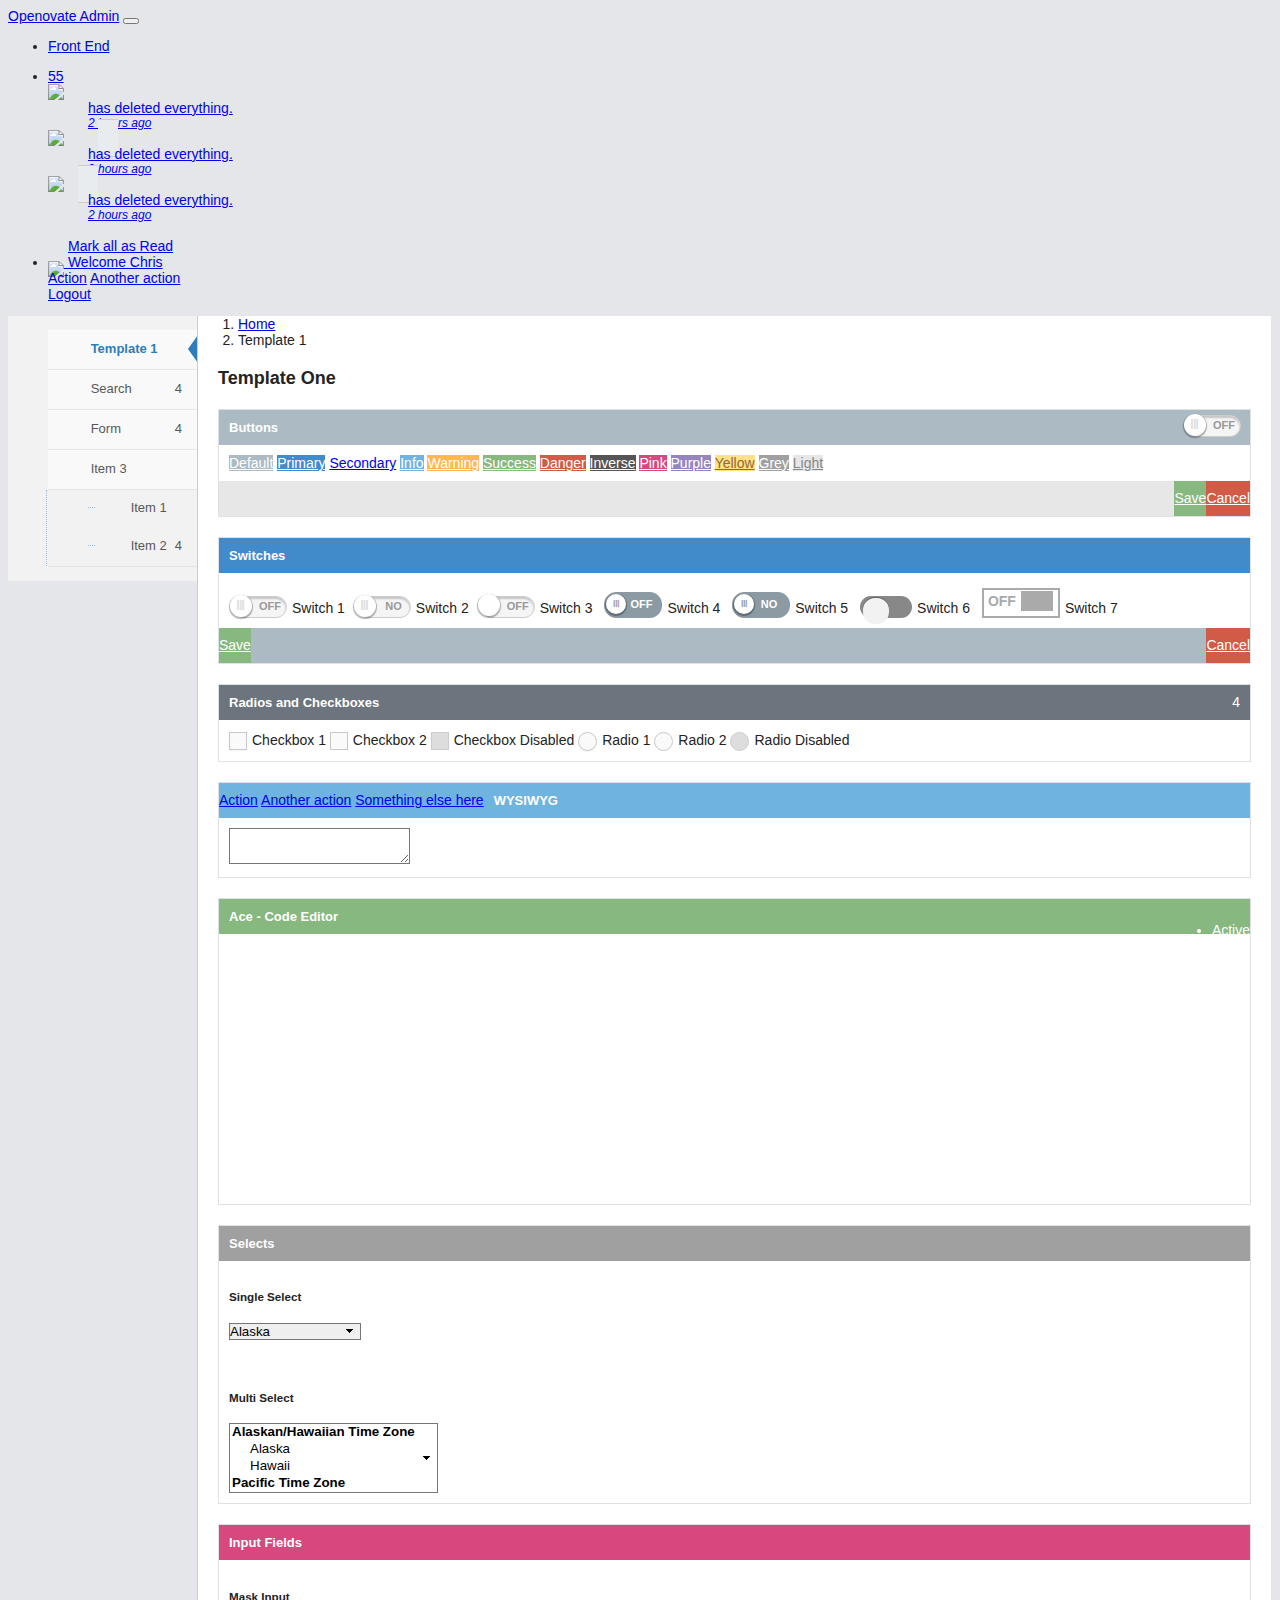
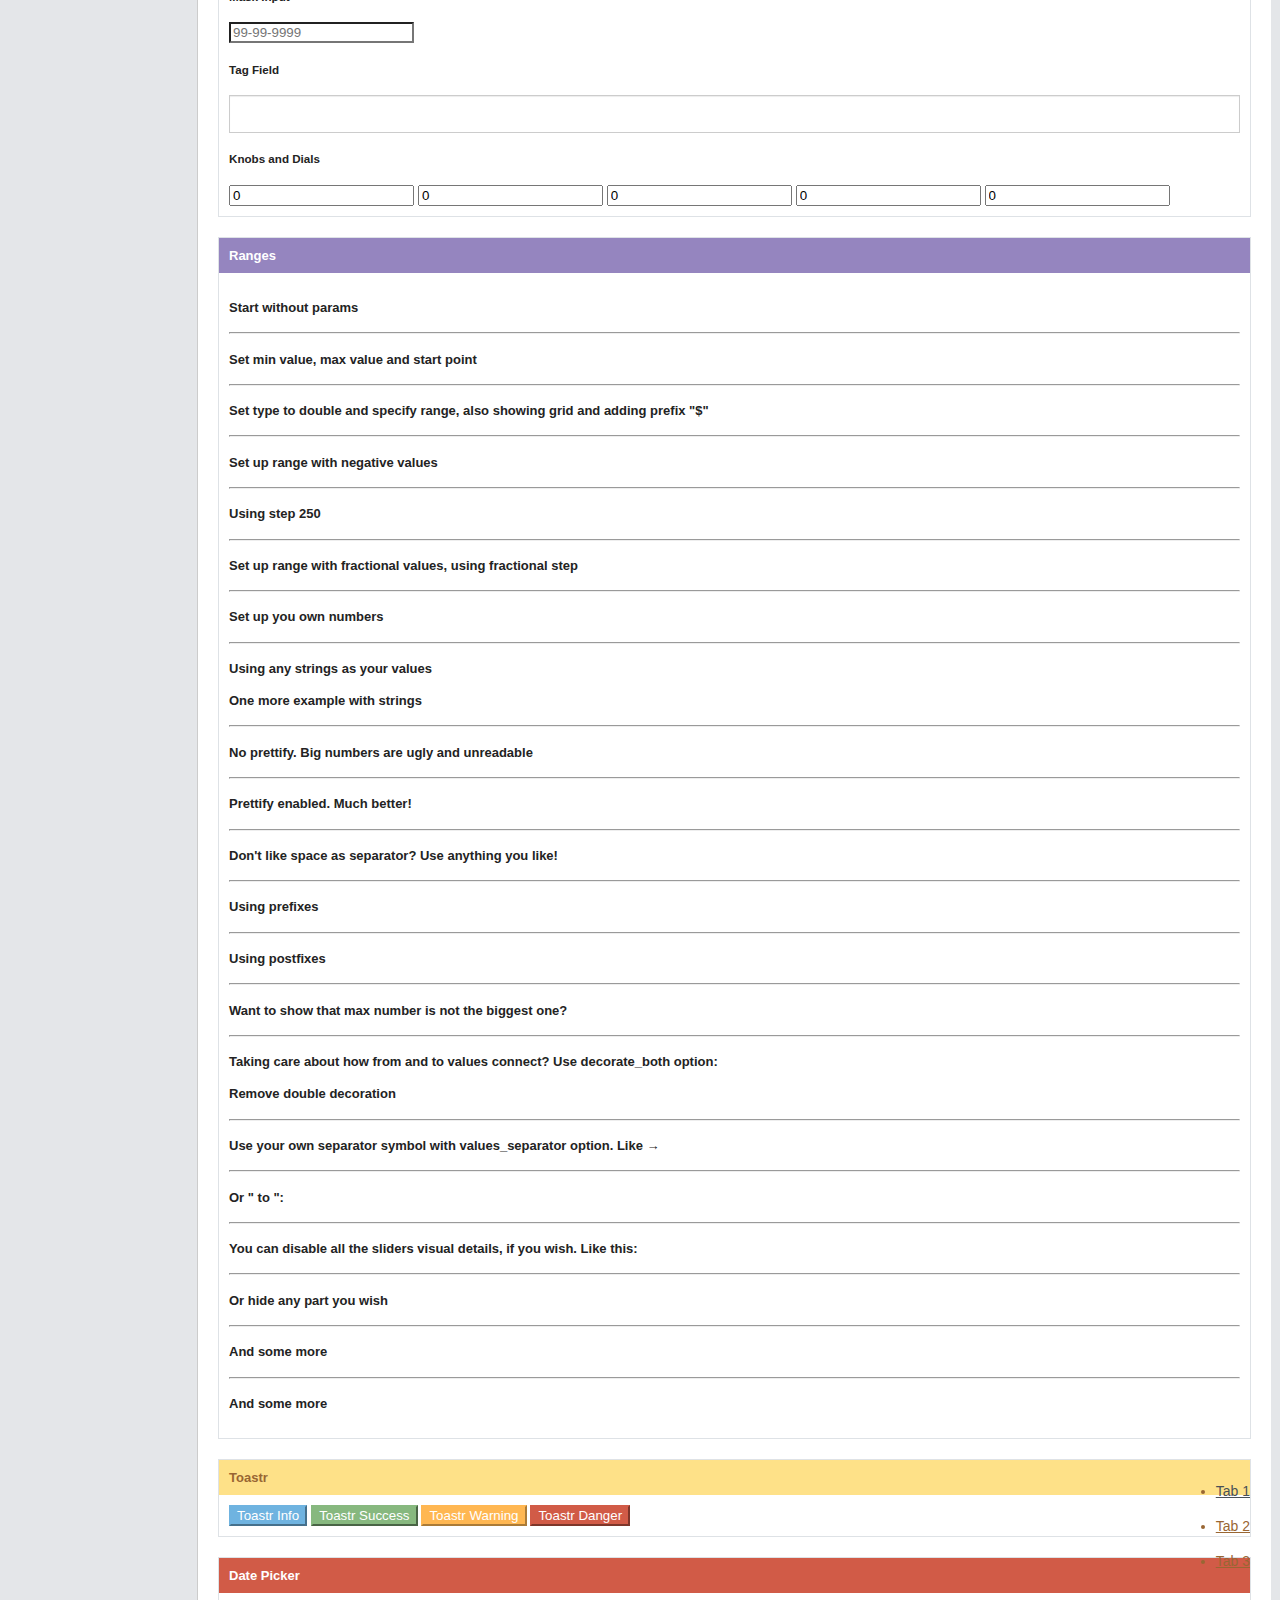
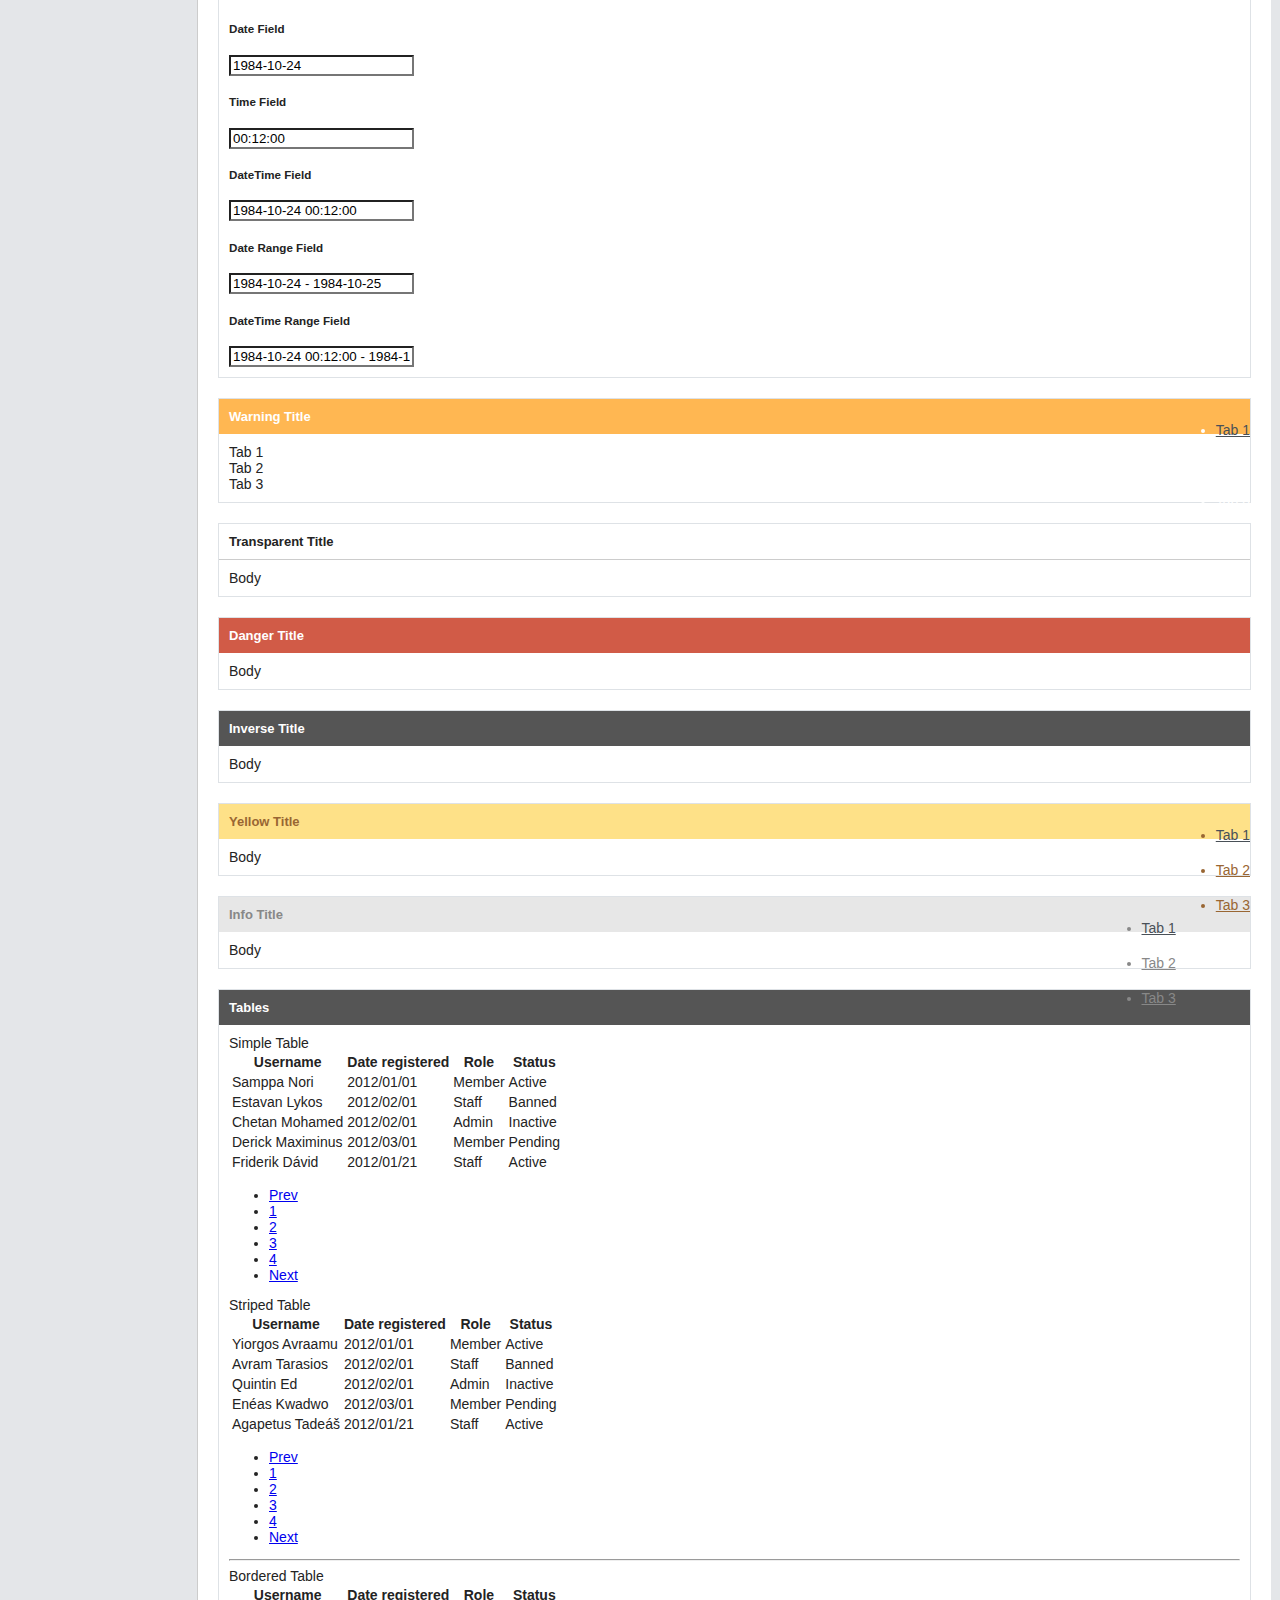
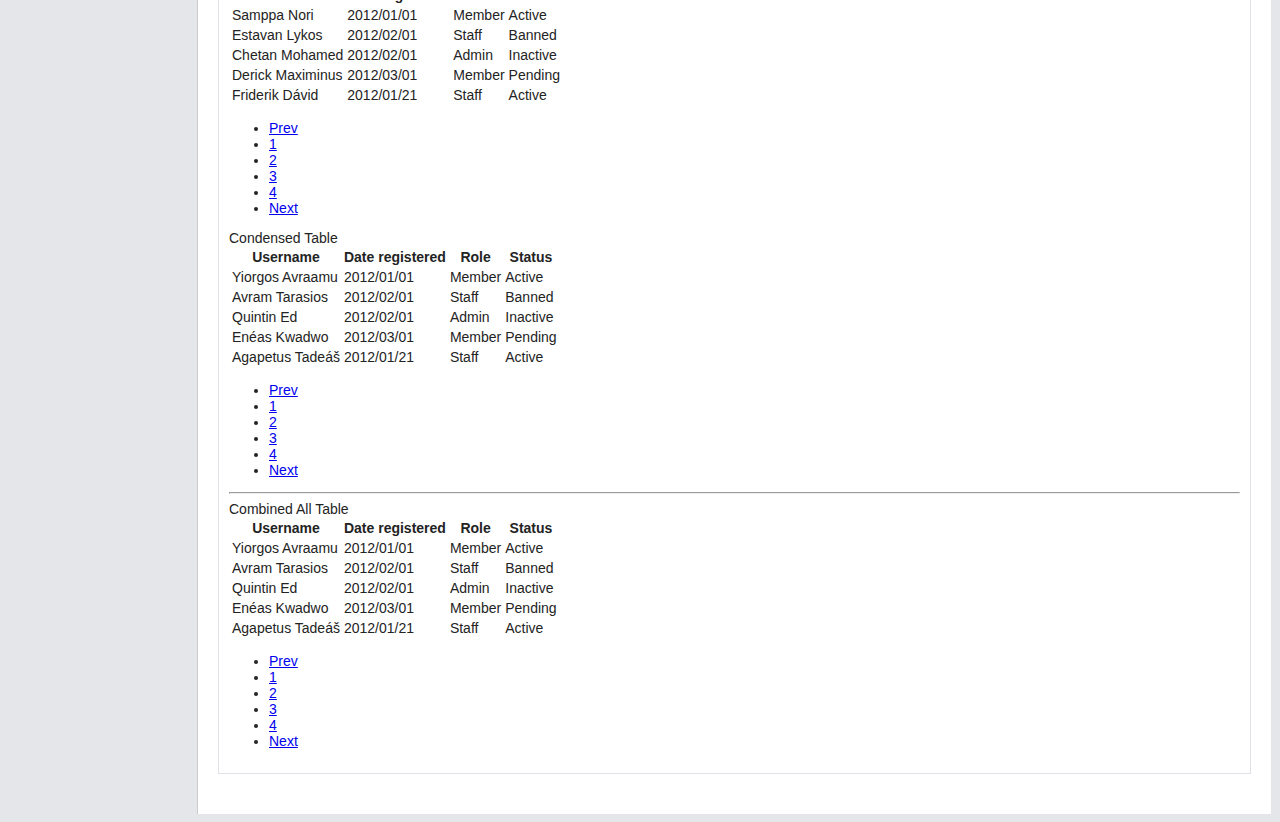
==== commit b9ef0737: "added ace editor ~2h" ====
--- a/index.html
+++ b/index.html
@@ -20,11 +20,10 @@
     <link rel="icon" type="image/gif" href="./favicon.gif" />
 
     <link href="./styles/bootstrap.min.css" rel="stylesheet" type="text/css" />
+    <link href="./styles/fontawesome-all.min.css" rel="stylesheet" type="text/css" />
     <link href="./styles/uncompressed/opensans.css" rel="stylesheet" type="text/css" />
-    <link href="./styles/uncompressed/fontawesome-all.min.css" rel="stylesheet" type="text/css" />
     <link href="./styles/uncompressed/select2.css" rel="stylesheet" type="text/css" />
     <link href="./styles/uncompressed/ion.css" rel="stylesheet" type="text/css" />
-    <link href="./styles/uncompressed/codemirror.css" rel="stylesheet" type="text/css" />
     <link href="./styles/uncompressed/toastr.css" rel="stylesheet" type="text/css" />
     <link href="./styles/custom.css" rel="stylesheet" type="text/css" />
 </head>
@@ -336,9 +335,53 @@
                                         </div>
                                     </div>
                                 </div>
-                                <h3 class="box-title">Quill - Modern Rich Text editor</h3>
+                                <h3 class="box-title">WYSIWYG</h3>
                             </div>
                             <div class="box-body box-padding">
+                                <div class="wysiwyg-toolbar" style="display: none;">
+
+                                    <a data-wysihtml-command="bold" title="CTRL+B">bold</a> |
+                                    <a data-wysihtml-command="italic" title="CTRL+I">italic</a> |
+                                    <a data-wysihtml-command="createLink">link</a> |
+                                    <a data-wysihtml-command="removeLink"><s>link</s></a> |
+                                    <a data-wysihtml-command="insertImage">insert image</a> |
+                                    <a data-wysihtml-command="formatBlock" data-wysihtml-command-value="h1">h1</a> |
+                                    <a data-wysihtml-command="formatBlock" data-wysihtml-command-value="h2">h2</a> |
+                                    <a data-wysihtml-command="formatBlock" data-wysihtml-command-blank-value="true">plaintext</a> |
+                                    <a data-wysihtml-command="insertUnorderedList">insertUnorderedList</a> |
+                                    <a data-wysihtml-command="insertOrderedList">insertOrderedList</a> |
+                                    <a data-wysihtml-command="foreColor" data-wysihtml-command-value="red">red</a> |
+                                    <a data-wysihtml-command="foreColor" data-wysihtml-command-value="green">green</a> |
+                                    <a data-wysihtml-command="foreColor" data-wysihtml-command-value="blue">blue</a> |
+                                    <a data-wysihtml-command="undo">undo</a> |
+                                    <a data-wysihtml-command="redo">redo</a> |
+                                    <a data-wysihtml-command="insertSpeech">speech</a>
+                                    <a data-wysihtml-action="change_view">switch to html view</a>
+
+                                    <div data-wysihtml-dialog="createLink" style="display: none;">
+                                        <label>
+                                            Link:
+                                            <input data-wysihtml-dialog-field="href" value="http://">
+                                        </label>
+                                        <a data-wysihtml-dialog-action="save">OK</a>&nbsp;<a data-wysihtml-dialog-action="cancel">Cancel</a>
+                                    </div>
+
+                                    <div data-wysihtml-dialog="insertImage" style="display: none;">
+                                        <label>
+                                            Image:
+                                            <input data-wysihtml-dialog-field="src" value="http://">
+                                        </label>
+                                        <label>
+                                            Align:
+                                            <select data-wysihtml-dialog-field="className">
+                                                <option value="">default</option>
+                                                <option value="wysiwyg-float-left">left</option>
+                                                <option value="wysiwyg-float-right">right</option>
+                                            </select>
+                                        </label>
+                                        <a data-wysihtml-dialog-action="save">OK</a>&nbsp;<a data-wysihtml-dialog-action="cancel">Cancel</a>
+                                    </div>
+                                </div>
                                 <textarea
                                     class="form-control"
                                     data-do="wysiwyg"
@@ -349,7 +392,7 @@
 
                         <div class="box">
                             <div class="box-head box-success">
-                                <h3 class="box-title">Code Editor</h3>
+                                <h3 class="box-title">Ace - Code Editor</h3>
                                 <div class="box-right">
                                     <ul class="nav nav-pills">
                                         <li class="nav-item">
@@ -365,7 +408,8 @@
                                 </div>
                             </div>
                             <div class="box-body box-padding">
-                                <textarea class="codemirror-textarea" data-do="codemirror"></textarea>
+                                <textarea placeholder="Write about something" data-do="ace-editor" class="ace-textarea hidden" id="editor-raw"></textarea>
+                                <section class="form-control" id="editor"></section>
                             </div>
                         </div>
 
@@ -1706,6 +1750,14 @@
     <script src="./scripts/uncompressed/toastr.js" type="text/javascript"></script>
     <script src="./scripts/uncompressed/moment.js" type="text/javascript"></script>
     <script src="./scripts/uncompressed/cropper.js" type="text/javascript"></script>
+    <script src="./scripts/uncompressed/ace.js" type="text/javascript"></script>
+    <script src="./scripts/uncompressed/ace-static-highlight.js" type="text/javascript"></script>
+    <script src="./scripts/uncompressed/wysihtml.js" type="text/javascript"></script>
+    <script src="./scripts/uncompressed/wysihtml-commands.js" type="text/javascript"></script>
+    <script src="./scripts/uncompressed/wysihtml-table.js" type="text/javascript"></script>
+    <script src="./scripts/uncompressed/wysihtml-toolbar.js" type="text/javascript"></script>
+    <script src="./scripts/uncompressed/wysihtml-parser.js" type="text/javascript"></script>
+
     <script src="./scripts/custom.js" type="text/javascript"></script>
 </body>
 </html>
--- a/styles/custom.css
+++ b/styles/custom.css
@@ -8,6 +8,10 @@
     font-size: 14px;
     font-style: normal;
     font-weight: normal;
+}
+
+.hidden {
+    display: none;
 }
 
 /* Bootstrap
@@ -391,6 +395,13 @@
     background-color: transparent;
     border-color: #CCCCCC;
     color: #CCCCCC;
+}
+
+/* Ace Editor
+------------------------------*/
+#editor {
+    font-size: 14px;
+    height: 250px;
 }
 
 /* Field - Switch
@@ -808,10 +819,14 @@
 /* Field - Suggestion
 -----------------------------*/
 .input-suggestion {
+    border: 1px solid #CED4DA;
+    left: 0;
+    list-style: none;
+    background-color: #FFFFFF;
+    padding: 10px;
     position: absolute;
-    top: 44px;
+    top: 33px;
     width: 100%;
-    left: 0;
 }
 
 .input-suggestion ul {
@@ -1018,10 +1033,6 @@
     color: #888888;
 }
 
-.box #editor {
-    height: 100px;
-}
-
 /* Head
 ------------------------------*/
 
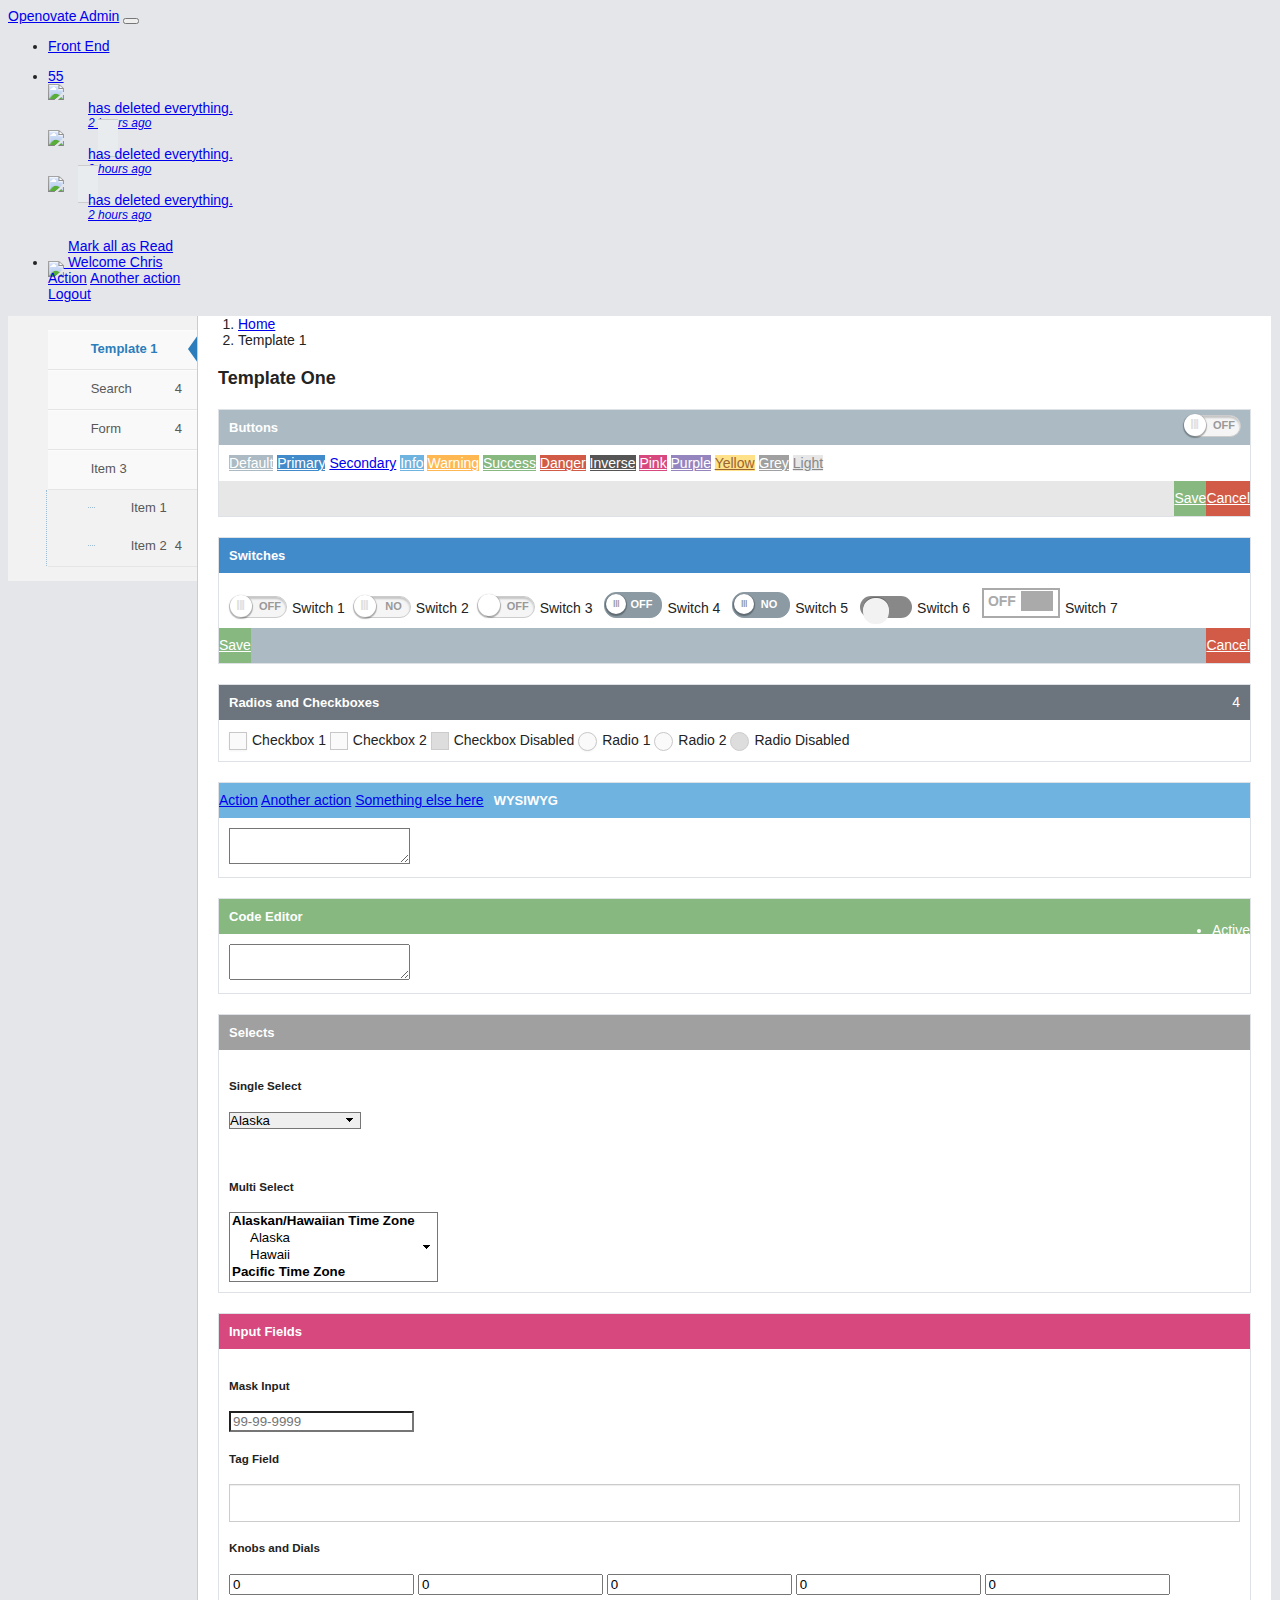
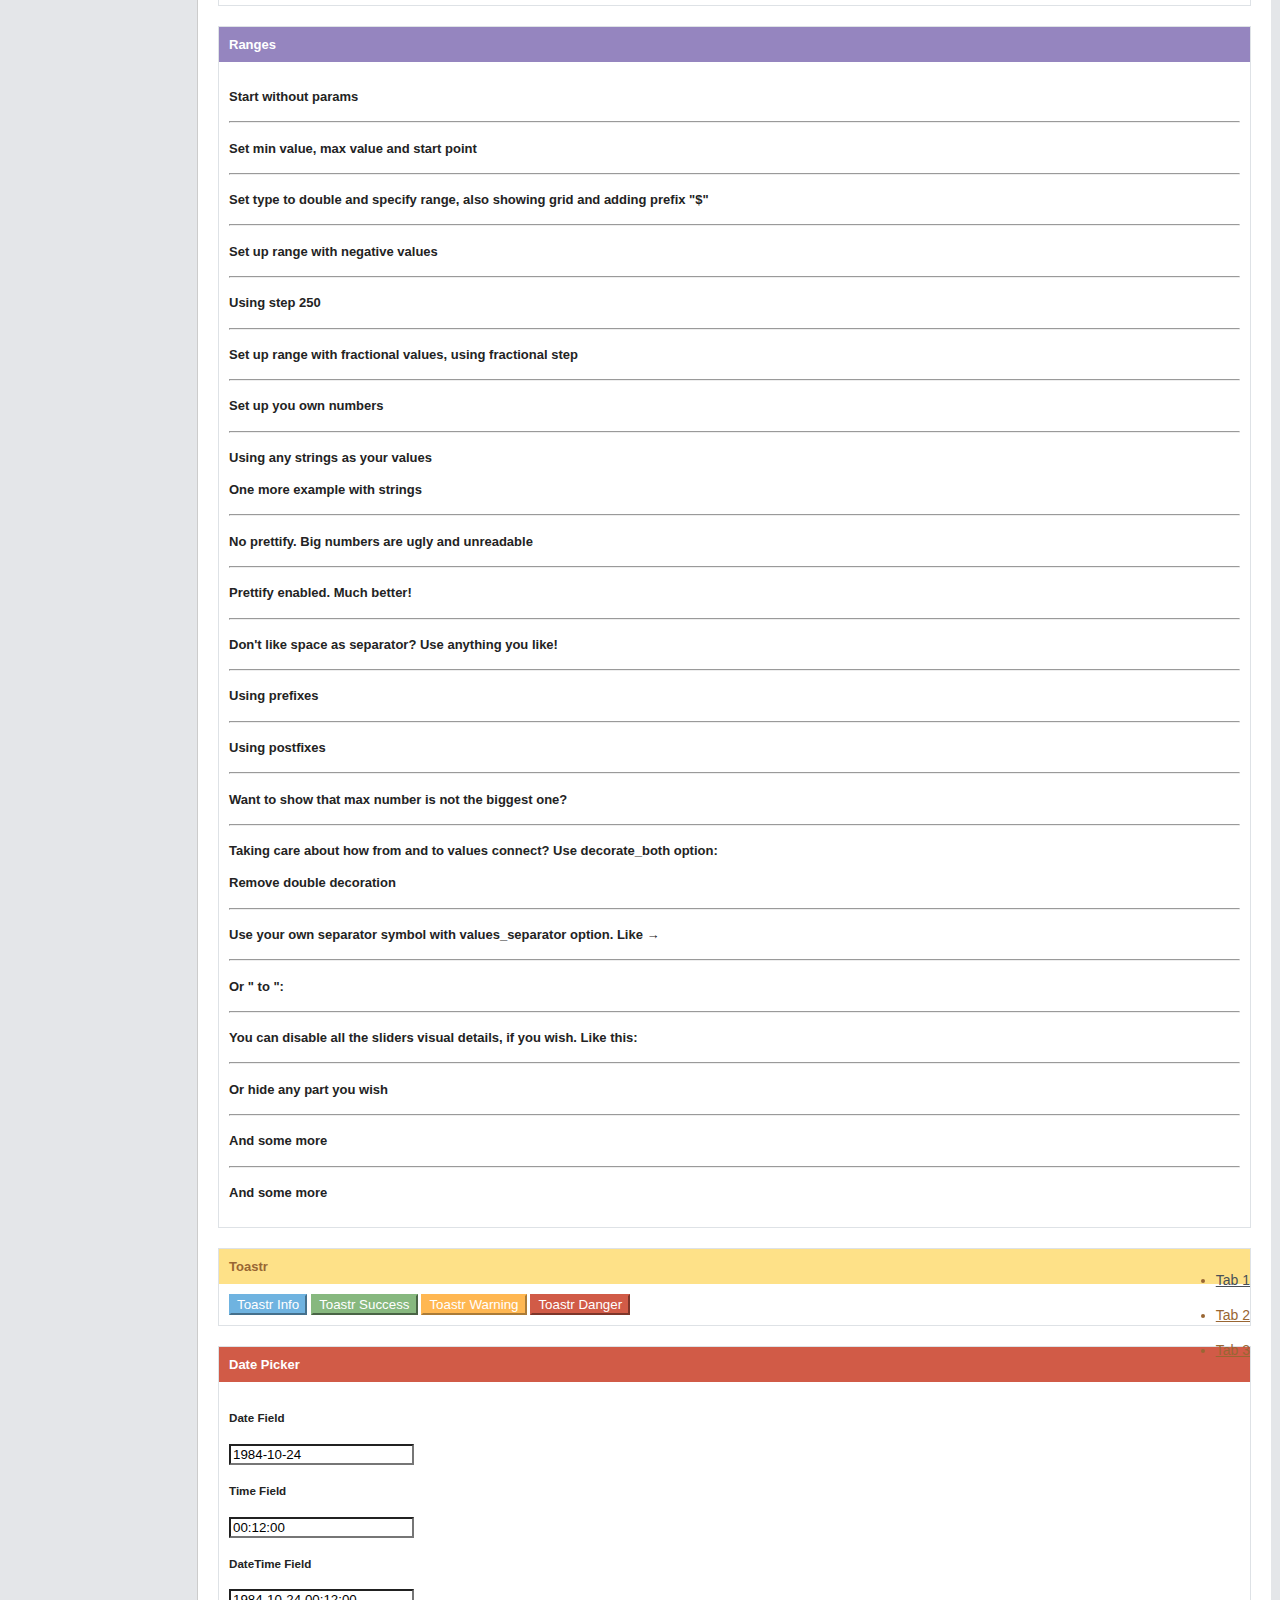
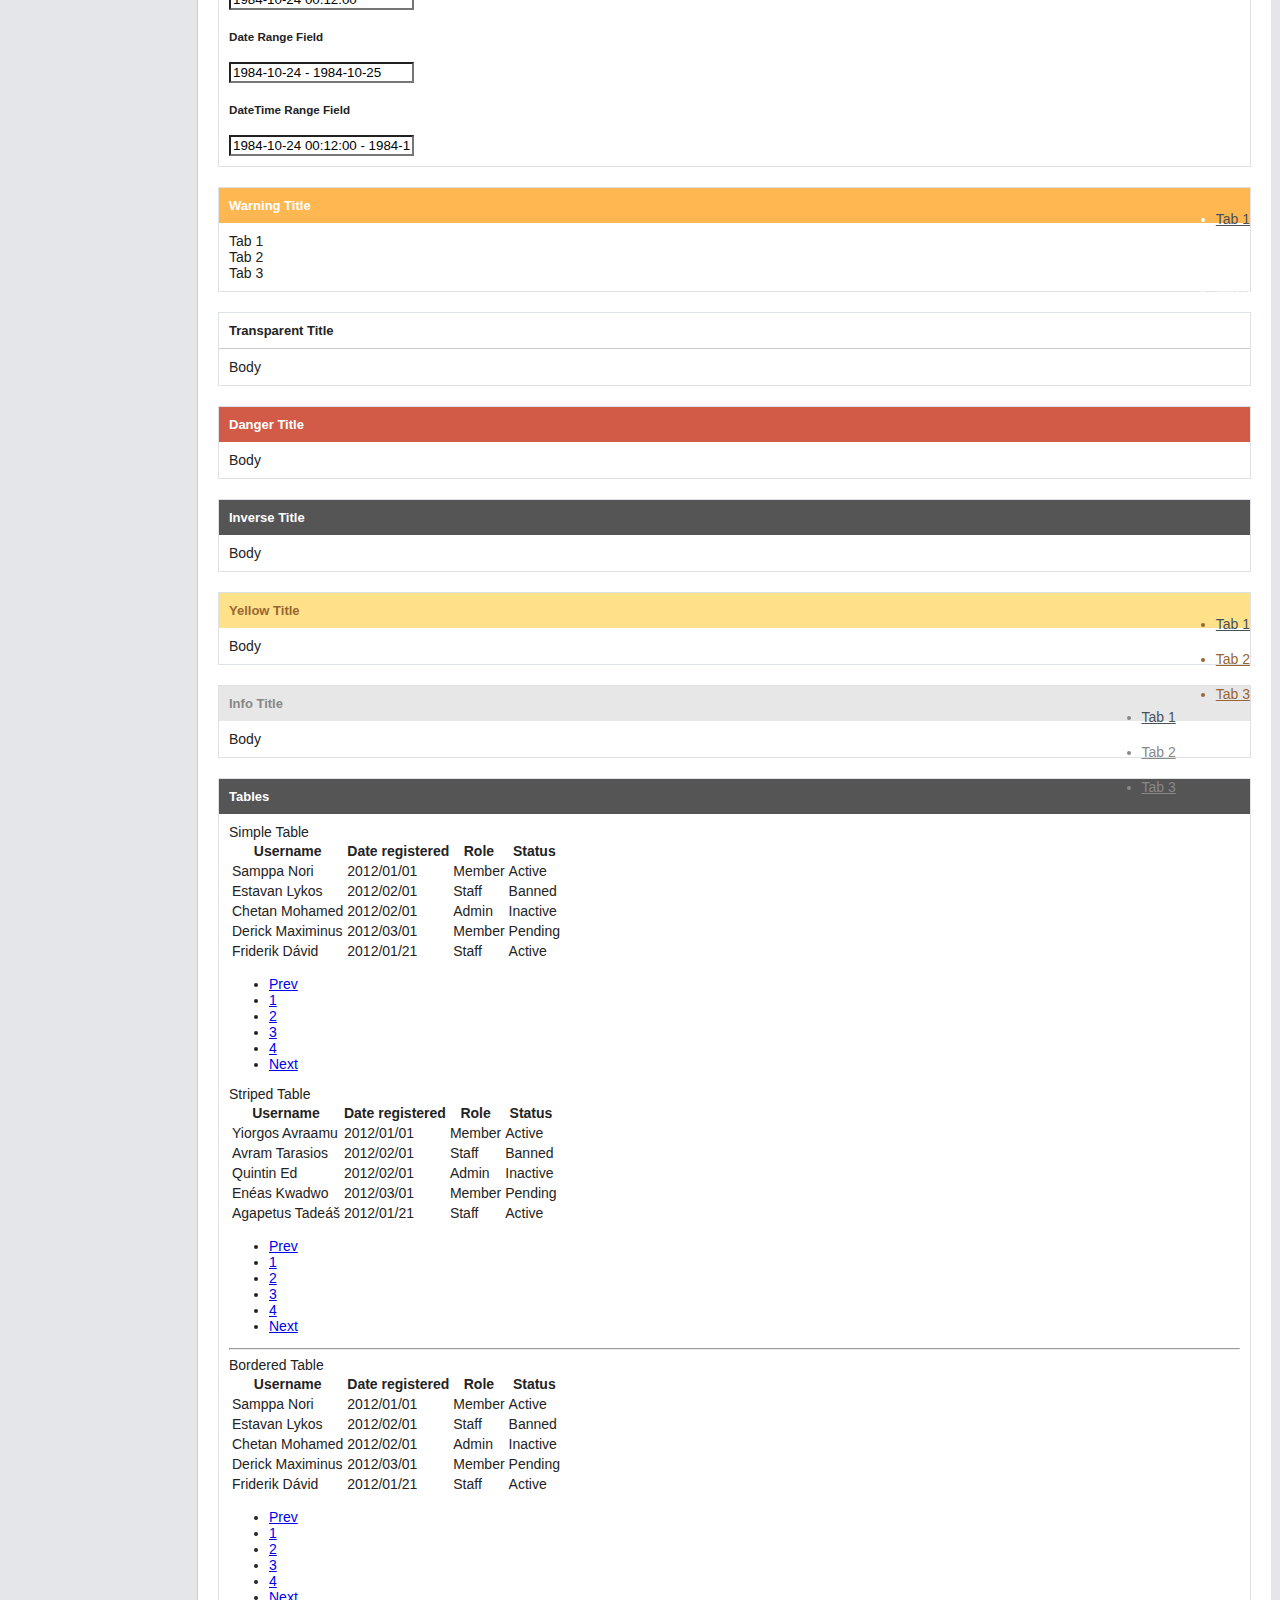
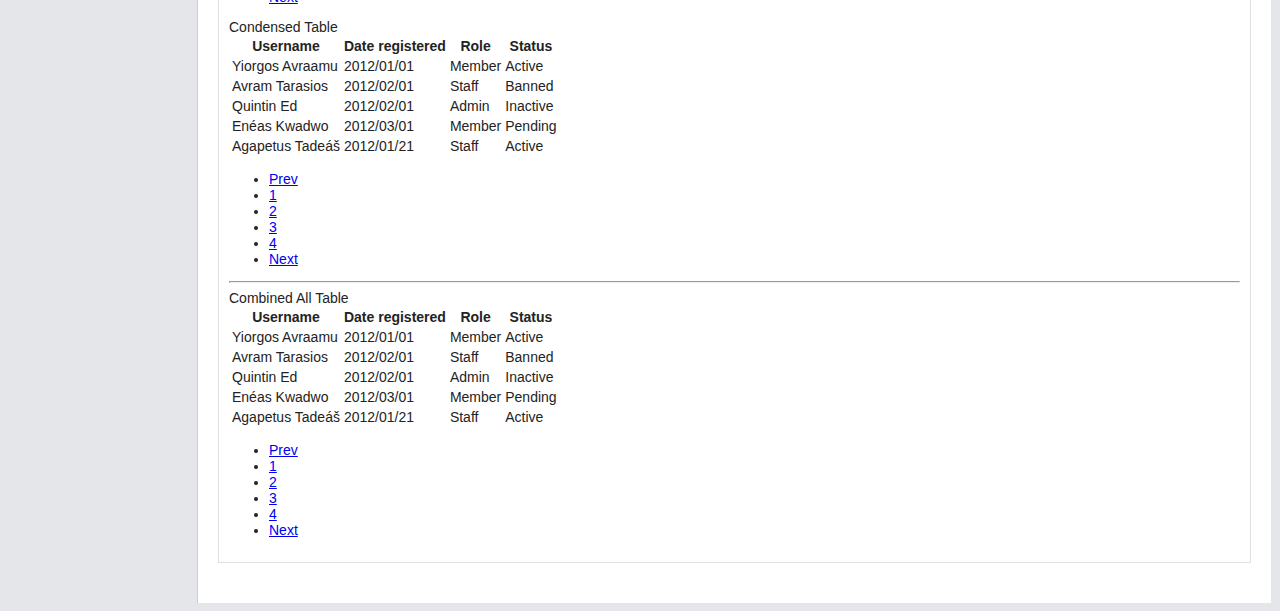
==== commit a40f15e8: "Updated date picker" ====
--- a/index.html
+++ b/index.html
@@ -24,7 +24,9 @@
     <link href="./styles/uncompressed/opensans.css" rel="stylesheet" type="text/css" />
     <link href="./styles/uncompressed/select2.css" rel="stylesheet" type="text/css" />
     <link href="./styles/uncompressed/ion.css" rel="stylesheet" type="text/css" />
+    <link href="./styles/uncompressed/codemirror.css" rel="stylesheet" type="text/css" />
     <link href="./styles/uncompressed/toastr.css" rel="stylesheet" type="text/css" />
+    <link href="./styles/uncompressed/flatpickr.css" rel="stylesheet" type="text/css" />
     <link href="./styles/custom.css" rel="stylesheet" type="text/css" />
 </head>
 <body class="admin-layout">
@@ -338,50 +340,6 @@
                                 <h3 class="box-title">WYSIWYG</h3>
                             </div>
                             <div class="box-body box-padding">
-                                <div class="wysiwyg-toolbar" style="display: none;">
-
-                                    <a data-wysihtml-command="bold" title="CTRL+B">bold</a> |
-                                    <a data-wysihtml-command="italic" title="CTRL+I">italic</a> |
-                                    <a data-wysihtml-command="createLink">link</a> |
-                                    <a data-wysihtml-command="removeLink"><s>link</s></a> |
-                                    <a data-wysihtml-command="insertImage">insert image</a> |
-                                    <a data-wysihtml-command="formatBlock" data-wysihtml-command-value="h1">h1</a> |
-                                    <a data-wysihtml-command="formatBlock" data-wysihtml-command-value="h2">h2</a> |
-                                    <a data-wysihtml-command="formatBlock" data-wysihtml-command-blank-value="true">plaintext</a> |
-                                    <a data-wysihtml-command="insertUnorderedList">insertUnorderedList</a> |
-                                    <a data-wysihtml-command="insertOrderedList">insertOrderedList</a> |
-                                    <a data-wysihtml-command="foreColor" data-wysihtml-command-value="red">red</a> |
-                                    <a data-wysihtml-command="foreColor" data-wysihtml-command-value="green">green</a> |
-                                    <a data-wysihtml-command="foreColor" data-wysihtml-command-value="blue">blue</a> |
-                                    <a data-wysihtml-command="undo">undo</a> |
-                                    <a data-wysihtml-command="redo">redo</a> |
-                                    <a data-wysihtml-command="insertSpeech">speech</a>
-                                    <a data-wysihtml-action="change_view">switch to html view</a>
-
-                                    <div data-wysihtml-dialog="createLink" style="display: none;">
-                                        <label>
-                                            Link:
-                                            <input data-wysihtml-dialog-field="href" value="http://">
-                                        </label>
-                                        <a data-wysihtml-dialog-action="save">OK</a>&nbsp;<a data-wysihtml-dialog-action="cancel">Cancel</a>
-                                    </div>
-
-                                    <div data-wysihtml-dialog="insertImage" style="display: none;">
-                                        <label>
-                                            Image:
-                                            <input data-wysihtml-dialog-field="src" value="http://">
-                                        </label>
-                                        <label>
-                                            Align:
-                                            <select data-wysihtml-dialog-field="className">
-                                                <option value="">default</option>
-                                                <option value="wysiwyg-float-left">left</option>
-                                                <option value="wysiwyg-float-right">right</option>
-                                            </select>
-                                        </label>
-                                        <a data-wysihtml-dialog-action="save">OK</a>&nbsp;<a data-wysihtml-dialog-action="cancel">Cancel</a>
-                                    </div>
-                                </div>
                                 <textarea
                                     class="form-control"
                                     data-do="wysiwyg"
@@ -392,7 +350,7 @@
 
                         <div class="box">
                             <div class="box-head box-success">
-                                <h3 class="box-title">Ace - Code Editor</h3>
+                                <h3 class="box-title">Code Editor</h3>
                                 <div class="box-right">
                                     <ul class="nav nav-pills">
                                         <li class="nav-item">
@@ -408,8 +366,7 @@
                                 </div>
                             </div>
                             <div class="box-body box-padding">
-                                <textarea placeholder="Write about something" data-do="ace-editor" class="ace-textarea hidden" id="editor-raw"></textarea>
-                                <section class="form-control" id="editor"></section>
+                                <textarea class="codemirror-textarea" data-do="codemirror"></textarea>
                             </div>
                         </div>
 
@@ -1124,9 +1081,8 @@
                                 <input
                                     aria-haspopup="true"
                                     aria-expanded="false"
-                                    class="form-control"
+                                    class="form-control date"
                                     data-do="date-field"
-                                    data-date-format="yyyy-mm-dd"
                                     name="date_1"
                                     type="text"
                                     value="1984-10-24"
@@ -1134,7 +1090,7 @@
                                 <br />
                                 <h5>Time Field</h5>
                                 <input
-                                    class="form-control"
+                                    class="form-control date"
                                     data-do="time-field"
                                     name="date_1"
                                     type="text"
@@ -1143,7 +1099,7 @@
                                 <br />
                                 <h5>DateTime Field</h5>
                                 <input
-                                    class="form-control"
+                                    class="form-control date"
                                     data-do="datetime-field"
                                     name="date_1"
                                     type="text"
@@ -1152,7 +1108,7 @@
                                 <br />
                                 <h5>Date Range Field</h5>
                                 <input
-                                    class="form-control"
+                                    class="form-control date"
                                     data-do="date-range-field"
                                     name="date_1"
                                     type="text"
@@ -1161,7 +1117,7 @@
                                 <br />
                                 <h5>DateTime Range Field</h5>
                                 <input
-                                    class="form-control"
+                                    class="form-control date"
                                     data-do="datetime-range-field"
                                     name="date_1"
                                     type="text"
@@ -1750,13 +1706,12 @@
     <script src="./scripts/uncompressed/toastr.js" type="text/javascript"></script>
     <script src="./scripts/uncompressed/moment.js" type="text/javascript"></script>
     <script src="./scripts/uncompressed/cropper.js" type="text/javascript"></script>
-    <script src="./scripts/uncompressed/ace.js" type="text/javascript"></script>
-    <script src="./scripts/uncompressed/ace-static-highlight.js" type="text/javascript"></script>
     <script src="./scripts/uncompressed/wysihtml.js" type="text/javascript"></script>
     <script src="./scripts/uncompressed/wysihtml-commands.js" type="text/javascript"></script>
     <script src="./scripts/uncompressed/wysihtml-table.js" type="text/javascript"></script>
     <script src="./scripts/uncompressed/wysihtml-toolbar.js" type="text/javascript"></script>
     <script src="./scripts/uncompressed/wysihtml-parser.js" type="text/javascript"></script>
+    <script src="./scripts/uncompressed/flatpickr.js"></script>
 
     <script src="./scripts/custom.js" type="text/javascript"></script>
 </body>
--- a/styles/uncompressed/codemirror.css
+++ b/styles/uncompressed/codemirror.css
@@ -0,0 +1,346 @@
+/* BASICS */
+
+.CodeMirror {
+  /* Set height, width, borders, and global font properties here */
+  font-family: monospace;
+  height: 300px;
+  color: black;
+  direction: ltr;
+}
+
+/* PADDING */
+
+.CodeMirror-lines {
+  padding: 4px 0; /* Vertical padding around content */
+}
+.CodeMirror pre {
+  padding: 0 4px; /* Horizontal padding of content */
+}
+
+.CodeMirror-scrollbar-filler, .CodeMirror-gutter-filler {
+  background-color: white; /* The little square between H and V scrollbars */
+}
+
+/* GUTTER */
+
+.CodeMirror-gutters {
+  border-right: 1px solid #ddd;
+  background-color: #f7f7f7;
+  white-space: nowrap;
+}
+.CodeMirror-linenumbers {}
+.CodeMirror-linenumber {
+  padding: 0 3px 0 5px;
+  min-width: 20px;
+  text-align: right;
+  color: #999;
+  white-space: nowrap;
+}
+
+.CodeMirror-guttermarker { color: black; }
+.CodeMirror-guttermarker-subtle { color: #999; }
+
+/* CURSOR */
+
+.CodeMirror-cursor {
+  border-left: 1px solid black;
+  border-right: none;
+  width: 0;
+}
+/* Shown when moving in bi-directional text */
+.CodeMirror div.CodeMirror-secondarycursor {
+  border-left: 1px solid silver;
+}
+.cm-fat-cursor .CodeMirror-cursor {
+  width: auto;
+  border: 0 !important;
+  background: #7e7;
+}
+.cm-fat-cursor div.CodeMirror-cursors {
+  z-index: 1;
+}
+.cm-fat-cursor-mark {
+  background-color: rgba(20, 255, 20, 0.5);
+  -webkit-animation: blink 1.06s steps(1) infinite;
+  -moz-animation: blink 1.06s steps(1) infinite;
+  animation: blink 1.06s steps(1) infinite;
+}
+.cm-animate-fat-cursor {
+  width: auto;
+  border: 0;
+  -webkit-animation: blink 1.06s steps(1) infinite;
+  -moz-animation: blink 1.06s steps(1) infinite;
+  animation: blink 1.06s steps(1) infinite;
+  background-color: #7e7;
+}
+@-moz-keyframes blink {
+  0% {}
+  50% { background-color: transparent; }
+  100% {}
+}
+@-webkit-keyframes blink {
+  0% {}
+  50% { background-color: transparent; }
+  100% {}
+}
+@keyframes blink {
+  0% {}
+  50% { background-color: transparent; }
+  100% {}
+}
+
+/* Can style cursor different in overwrite (non-insert) mode */
+.CodeMirror-overwrite .CodeMirror-cursor {}
+
+.cm-tab { display: inline-block; text-decoration: inherit; }
+
+.CodeMirror-rulers {
+  position: absolute;
+  left: 0; right: 0; top: -50px; bottom: -20px;
+  overflow: hidden;
+}
+.CodeMirror-ruler {
+  border-left: 1px solid #ccc;
+  top: 0; bottom: 0;
+  position: absolute;
+}
+
+/* DEFAULT THEME */
+
+.cm-s-default .cm-header {color: blue;}
+.cm-s-default .cm-quote {color: #090;}
+.cm-negative {color: #d44;}
+.cm-positive {color: #292;}
+.cm-header, .cm-strong {font-weight: bold;}
+.cm-em {font-style: italic;}
+.cm-link {text-decoration: underline;}
+.cm-strikethrough {text-decoration: line-through;}
+
+.cm-s-default .cm-keyword {color: #708;}
+.cm-s-default .cm-atom {color: #219;}
+.cm-s-default .cm-number {color: #164;}
+.cm-s-default .cm-def {color: #00f;}
+.cm-s-default .cm-variable,
+.cm-s-default .cm-punctuation,
+.cm-s-default .cm-property,
+.cm-s-default .cm-operator {}
+.cm-s-default .cm-variable-2 {color: #05a;}
+.cm-s-default .cm-variable-3, .cm-s-default .cm-type {color: #085;}
+.cm-s-default .cm-comment {color: #a50;}
+.cm-s-default .cm-string {color: #a11;}
+.cm-s-default .cm-string-2 {color: #f50;}
+.cm-s-default .cm-meta {color: #555;}
+.cm-s-default .cm-qualifier {color: #555;}
+.cm-s-default .cm-builtin {color: #30a;}
+.cm-s-default .cm-bracket {color: #997;}
+.cm-s-default .cm-tag {color: #170;}
+.cm-s-default .cm-attribute {color: #00c;}
+.cm-s-default .cm-hr {color: #999;}
+.cm-s-default .cm-link {color: #00c;}
+
+.cm-s-default .cm-error {color: #f00;}
+.cm-invalidchar {color: #f00;}
+
+.CodeMirror-composing { border-bottom: 2px solid; }
+
+/* Default styles for common addons */
+
+div.CodeMirror span.CodeMirror-matchingbracket {color: #0b0;}
+div.CodeMirror span.CodeMirror-nonmatchingbracket {color: #a22;}
+.CodeMirror-matchingtag { background: rgba(255, 150, 0, .3); }
+.CodeMirror-activeline-background {background: #e8f2ff;}
+
+/* STOP */
+
+/* The rest of this file contains styles related to the mechanics of
+   the editor. You probably shouldn't touch them. */
+
+.CodeMirror {
+  position: relative;
+  overflow: hidden;
+  background: white;
+}
+
+.CodeMirror-scroll {
+  overflow: scroll !important; /* Things will break if this is overridden */
+  /* 30px is the magic margin used to hide the element's real scrollbars */
+  /* See overflow: hidden in .CodeMirror */
+  margin-bottom: -30px; margin-right: -30px;
+  padding-bottom: 30px;
+  height: 100%;
+  outline: none; /* Prevent dragging from highlighting the element */
+  position: relative;
+}
+.CodeMirror-sizer {
+  position: relative;
+  border-right: 30px solid transparent;
+}
+
+/* The fake, visible scrollbars. Used to force redraw during scrolling
+   before actual scrolling happens, thus preventing shaking and
+   flickering artifacts. */
+.CodeMirror-vscrollbar, .CodeMirror-hscrollbar, .CodeMirror-scrollbar-filler, .CodeMirror-gutter-filler {
+  position: absolute;
+  z-index: 6;
+  display: none;
+}
+.CodeMirror-vscrollbar {
+  right: 0; top: 0;
+  overflow-x: hidden;
+  overflow-y: scroll;
+}
+.CodeMirror-hscrollbar {
+  bottom: 0; left: 0;
+  overflow-y: hidden;
+  overflow-x: scroll;
+}
+.CodeMirror-scrollbar-filler {
+  right: 0; bottom: 0;
+}
+.CodeMirror-gutter-filler {
+  left: 0; bottom: 0;
+}
+
+.CodeMirror-gutters {
+  position: absolute; left: 0; top: 0;
+  min-height: 100%;
+  z-index: 3;
+}
+.CodeMirror-gutter {
+  white-space: normal;
+  height: 100%;
+  display: inline-block;
+  vertical-align: top;
+  margin-bottom: -30px;
+}
+.CodeMirror-gutter-wrapper {
+  position: absolute;
+  z-index: 4;
+  background: none !important;
+  border: none !important;
+}
+.CodeMirror-gutter-background {
+  position: absolute;
+  top: 0; bottom: 0;
+  z-index: 4;
+}
+.CodeMirror-gutter-elt {
+  position: absolute;
+  cursor: default;
+  z-index: 4;
+}
+.CodeMirror-gutter-wrapper ::selection { background-color: transparent }
+.CodeMirror-gutter-wrapper ::-moz-selection { background-color: transparent }
+
+.CodeMirror-lines {
+  cursor: text;
+  min-height: 1px; /* prevents collapsing before first draw */
+}
+.CodeMirror pre {
+  /* Reset some styles that the rest of the page might have set */
+  -moz-border-radius: 0; -webkit-border-radius: 0; border-radius: 0;
+  border-width: 0;
+  background: transparent;
+  font-family: inherit;
+  font-size: inherit;
+  margin: 0;
+  white-space: pre;
+  word-wrap: normal;
+  line-height: inherit;
+  color: inherit;
+  z-index: 2;
+  position: relative;
+  overflow: visible;
+  -webkit-tap-highlight-color: transparent;
+  -webkit-font-variant-ligatures: contextual;
+  font-variant-ligatures: contextual;
+}
+.CodeMirror-wrap pre {
+  word-wrap: break-word;
+  white-space: pre-wrap;
+  word-break: normal;
+}
+
+.CodeMirror-linebackground {
+  position: absolute;
+  left: 0; right: 0; top: 0; bottom: 0;
+  z-index: 0;
+}
+
+.CodeMirror-linewidget {
+  position: relative;
+  z-index: 2;
+  padding: 0.1px; /* Force widget margins to stay inside of the container */
+}
+
+.CodeMirror-widget {}
+
+.CodeMirror-rtl pre { direction: rtl; }
+
+.CodeMirror-code {
+  outline: none;
+}
+
+/* Force content-box sizing for the elements where we expect it */
+.CodeMirror-scroll,
+.CodeMirror-sizer,
+.CodeMirror-gutter,
+.CodeMirror-gutters,
+.CodeMirror-linenumber {
+  -moz-box-sizing: content-box;
+  box-sizing: content-box;
+}
+
+.CodeMirror-measure {
+  position: absolute;
+  width: 100%;
+  height: 0;
+  overflow: hidden;
+  visibility: hidden;
+}
+
+.CodeMirror-cursor {
+  position: absolute;
+  pointer-events: none;
+}
+.CodeMirror-measure pre { position: static; }
+
+div.CodeMirror-cursors {
+  visibility: hidden;
+  position: relative;
+  z-index: 3;
+}
+div.CodeMirror-dragcursors {
+  visibility: visible;
+}
+
+.CodeMirror-focused div.CodeMirror-cursors {
+  visibility: visible;
+}
+
+.CodeMirror-selected { background: #d9d9d9; }
+.CodeMirror-focused .CodeMirror-selected { background: #d7d4f0; }
+.CodeMirror-crosshair { cursor: crosshair; }
+.CodeMirror-line::selection, .CodeMirror-line > span::selection, .CodeMirror-line > span > span::selection { background: #d7d4f0; }
+.CodeMirror-line::-moz-selection, .CodeMirror-line > span::-moz-selection, .CodeMirror-line > span > span::-moz-selection { background: #d7d4f0; }
+
+.cm-searching {
+  background-color: #ffa;
+  background-color: rgba(255, 255, 0, .4);
+}
+
+/* Used to force a border model for a node */
+.cm-force-border { padding-right: .1px; }
+
+@media print {
+  /* Hide the cursor when printing */
+  .CodeMirror div.CodeMirror-cursors {
+    visibility: hidden;
+  }
+}
+
+/* See issue #2901 */
+.cm-tab-wrap-hack:after { content: ''; }
+
+/* Help users use markselection to safely style text background */
+span.CodeMirror-selectedtext { background: none; }
--- a/styles/uncompressed/flatpickr.css
+++ b/styles/uncompressed/flatpickr.css
@@ -0,0 +1,701 @@
+.flatpickr-calendar {
+  background: transparent;
+  overflow: hidden;
+  max-height: 0;
+  opacity: 0;
+  visibility: hidden;
+  text-align: center;
+  padding: 0;
+  -webkit-animation: none;
+          animation: none;
+  direction: ltr;
+  border: 0;
+  display: none;
+  font-size: 14px;
+  line-height: 24px;
+  border-radius: 5px;
+  position: absolute;
+  width: 307.875px;
+  -webkit-box-sizing: border-box;
+          box-sizing: border-box;
+  -ms-touch-action: manipulation;
+      touch-action: manipulation;
+  background: #fff;
+  -webkit-box-shadow: 1px 0 0 #e6e6e6, -1px 0 0 #e6e6e6, 0 1px 0 #e6e6e6, 0 -1px 0 #e6e6e6, 0 3px 13px rgba(0,0,0,0.08);
+          box-shadow: 1px 0 0 #e6e6e6, -1px 0 0 #e6e6e6, 0 1px 0 #e6e6e6, 0 -1px 0 #e6e6e6, 0 3px 13px rgba(0,0,0,0.08);
+}
+.flatpickr-calendar.open,
+.flatpickr-calendar.inline {
+  opacity: 1;
+  visibility: visible;
+  overflow: visible;
+  max-height: 640px;
+}
+.flatpickr-calendar.open {
+  display: inline-block;
+  z-index: 99999;
+}
+.flatpickr-calendar.animate.open {
+  -webkit-animation: fpFadeInDown 200ms cubic-bezier(0.23, 1, 0.32, 1);
+          animation: fpFadeInDown 200ms cubic-bezier(0.23, 1, 0.32, 1);
+}
+.flatpickr-calendar.inline {
+  display: block;
+  position: relative;
+  top: 2px;
+}
+.flatpickr-calendar.static {
+  position: absolute;
+  top: calc(100% + 2px);
+}
+.flatpickr-calendar.static.open {
+  z-index: 999;
+  display: block;
+}
+.flatpickr-calendar.hasWeeks {
+  width: auto;
+}
+.flatpickr-calendar .hasWeeks .dayContainer,
+.flatpickr-calendar .hasTime .dayContainer {
+  border-bottom: 0;
+  border-bottom-right-radius: 0;
+  border-bottom-left-radius: 0;
+}
+.flatpickr-calendar .hasWeeks .dayContainer {
+  border-left: 0;
+}
+.flatpickr-calendar.showTimeInput.hasTime .flatpickr-time {
+  height: 40px;
+  border-top: 1px solid #e6e6e6;
+}
+.flatpickr-calendar.noCalendar.hasTime .flatpickr-time {
+  height: auto;
+}
+.flatpickr-calendar:before,
+.flatpickr-calendar:after {
+  position: absolute;
+  display: block;
+  pointer-events: none;
+  border: solid transparent;
+  content: '';
+  height: 0;
+  width: 0;
+  left: 22px;
+}
+.flatpickr-calendar.rightMost:before,
+.flatpickr-calendar.rightMost:after {
+  left: auto;
+  right: 22px;
+}
+.flatpickr-calendar:before {
+  border-width: 5px;
+  margin: 0 -5px;
+}
+.flatpickr-calendar:after {
+  border-width: 4px;
+  margin: 0 -4px;
+}
+.flatpickr-calendar.arrowTop:before,
+.flatpickr-calendar.arrowTop:after {
+  bottom: 100%;
+}
+.flatpickr-calendar.arrowTop:before {
+  border-bottom-color: #e6e6e6;
+}
+.flatpickr-calendar.arrowTop:after {
+  border-bottom-color: #fff;
+}
+.flatpickr-calendar.arrowBottom:before,
+.flatpickr-calendar.arrowBottom:after {
+  top: 100%;
+}
+.flatpickr-calendar.arrowBottom:before {
+  border-top-color: #e6e6e6;
+}
+.flatpickr-calendar.arrowBottom:after {
+  border-top-color: #fff;
+}
+.flatpickr-calendar:focus {
+  outline: 0;
+}
+.flatpickr-wrapper {
+  position: relative;
+  display: inline-block;
+}
+.flatpickr-month {
+  background: transparent;
+  color: rgba(0,0,0,0.9);
+  fill: rgba(0,0,0,0.9);
+  height: 28px;
+  line-height: 1;
+  text-align: center;
+  position: relative;
+  -webkit-user-select: none;
+     -moz-user-select: none;
+      -ms-user-select: none;
+          user-select: none;
+  overflow: hidden;
+}
+.flatpickr-prev-month,
+.flatpickr-next-month {
+  text-decoration: none;
+  cursor: pointer;
+  position: absolute;
+  top: 0px;
+  line-height: 16px;
+  height: 28px;
+  padding: 10px calc(3.57% - 1.5px);
+  z-index: 3;
+}
+.flatpickr-prev-month i,
+.flatpickr-next-month i {
+  position: relative;
+}
+.flatpickr-prev-month.flatpickr-prev-month,
+.flatpickr-next-month.flatpickr-prev-month {
+/*
+    /*rtl:begin:ignore*/
+/*
+    */
+  left: 0;
+/*
+    /*rtl:end:ignore*/
+/*
+    */
+}
+/*
+    /*rtl:begin:ignore*/
+/*
+    /*rtl:end:ignore*/
+.flatpickr-prev-month.flatpickr-next-month,
+.flatpickr-next-month.flatpickr-next-month {
+/*
+    /*rtl:begin:ignore*/
+/*
+    */
+  right: 0;
+/*
+    /*rtl:end:ignore*/
+/*
+    */
+}
+/*
+    /*rtl:begin:ignore*/
+/*
+    /*rtl:end:ignore*/
+.flatpickr-prev-month:hover,
+.flatpickr-next-month:hover {
+  color: #959ea9;
+}
+.flatpickr-prev-month:hover svg,
+.flatpickr-next-month:hover svg {
+  fill: #f64747;
+}
+.flatpickr-prev-month svg,
+.flatpickr-next-month svg {
+  width: 14px;
+  height: 14px;
+}
+.flatpickr-prev-month svg path,
+.flatpickr-next-month svg path {
+  -webkit-transition: fill 0.1s;
+  transition: fill 0.1s;
+  fill: inherit;
+}
+.numInputWrapper {
+  position: relative;
+  height: auto;
+}
+.numInputWrapper input,
+.numInputWrapper span {
+  display: inline-block;
+}
+.numInputWrapper input {
+  width: 100%;
+}
+.numInputWrapper input::-ms-clear {
+  display: none;
+}
+.numInputWrapper span {
+  position: absolute;
+  right: 0;
+  width: 14px;
+  padding: 0 4px 0 2px;
+  height: 50%;
+  line-height: 50%;
+  opacity: 0;
+  cursor: pointer;
+  border: 1px solid rgba(57,57,57,0.15);
+  -webkit-box-sizing: border-box;
+          box-sizing: border-box;
+}
+.numInputWrapper span:hover {
+  background: rgba(0,0,0,0.1);
+}
+.numInputWrapper span:active {
+  background: rgba(0,0,0,0.2);
+}
+.numInputWrapper span:after {
+  display: block;
+  content: "";
+  position: absolute;
+}
+.numInputWrapper span.arrowUp {
+  top: 0;
+  border-bottom: 0;
+}
+.numInputWrapper span.arrowUp:after {
+  border-left: 4px solid transparent;
+  border-right: 4px solid transparent;
+  border-bottom: 4px solid rgba(57,57,57,0.6);
+  top: 26%;
+}
+.numInputWrapper span.arrowDown {
+  top: 50%;
+}
+.numInputWrapper span.arrowDown:after {
+  border-left: 4px solid transparent;
+  border-right: 4px solid transparent;
+  border-top: 4px solid rgba(57,57,57,0.6);
+  top: 40%;
+}
+.numInputWrapper span svg {
+  width: inherit;
+  height: auto;
+}
+.numInputWrapper span svg path {
+  fill: rgba(0,0,0,0.5);
+}
+.numInputWrapper:hover {
+  background: rgba(0,0,0,0.05);
+}
+.numInputWrapper:hover span {
+  opacity: 1;
+}
+.flatpickr-current-month {
+  font-size: 135%;
+  line-height: inherit;
+  font-weight: 300;
+  color: inherit;
+  position: absolute;
+  width: 75%;
+  left: 12.5%;
+  padding: 6.16px 0 0 0;
+  line-height: 1;
+  height: 28px;
+  display: inline-block;
+  text-align: center;
+  -webkit-transform: translate3d(0px, 0px, 0px);
+          transform: translate3d(0px, 0px, 0px);
+}
+.flatpickr-current-month span.cur-month {
+  font-family: inherit;
+  font-weight: 700;
+  color: inherit;
+  display: inline-block;
+  margin-left: 0.5ch;
+  padding: 0;
+}
+.flatpickr-current-month span.cur-month:hover {
+  background: rgba(0,0,0,0.05);
+}
+.flatpickr-current-month .numInputWrapper {
+  width: 6ch;
+  width: 7ch\0;
+  display: inline-block;
+}
+.flatpickr-current-month .numInputWrapper span.arrowUp:after {
+  border-bottom-color: rgba(0,0,0,0.9);
+}
+.flatpickr-current-month .numInputWrapper span.arrowDown:after {
+  border-top-color: rgba(0,0,0,0.9);
+}
+.flatpickr-current-month input.cur-year {
+  background: transparent;
+  -webkit-box-sizing: border-box;
+          box-sizing: border-box;
+  color: inherit;
+  cursor: text;
+  padding: 0 0 0 0.5ch;
+  margin: 0;
+  display: inline-block;
+  font-size: inherit;
+  font-family: inherit;
+  font-weight: 300;
+  line-height: inherit;
+  height: auto;
+  border: 0;
+  border-radius: 0;
+  vertical-align: initial;
+}
+.flatpickr-current-month input.cur-year:focus {
+  outline: 0;
+}
+.flatpickr-current-month input.cur-year[disabled],
+.flatpickr-current-month input.cur-year[disabled]:hover {
+  font-size: 100%;
+  color: rgba(0,0,0,0.5);
+  background: transparent;
+  pointer-events: none;
+}
+.flatpickr-weekdays {
+  background: transparent;
+  text-align: center;
+  overflow: hidden;
+  width: 100%;
+  display: -webkit-box;
+  display: -webkit-flex;
+  display: -ms-flexbox;
+  display: flex;
+  -webkit-box-align: center;
+  -webkit-align-items: center;
+      -ms-flex-align: center;
+          align-items: center;
+  height: 28px;
+}
+span.flatpickr-weekday {
+  cursor: default;
+  font-size: 90%;
+  background: transparent;
+  color: rgba(0,0,0,0.54);
+  line-height: 1;
+  margin: 0;
+  text-align: center;
+  display: block;
+  -webkit-box-flex: 1;
+  -webkit-flex: 1;
+      -ms-flex: 1;
+          flex: 1;
+  font-weight: bolder;
+}
+.dayContainer,
+.flatpickr-weeks {
+  padding: 1px 0 0 0;
+}
+.flatpickr-days {
+  position: relative;
+  overflow: hidden;
+  display: -webkit-box;
+  display: -webkit-flex;
+  display: -ms-flexbox;
+  display: flex;
+  width: 307.875px;
+}
+.flatpickr-days:focus {
+  outline: 0;
+}
+.dayContainer {
+  padding: 0;
+  outline: 0;
+  text-align: left;
+  width: 307.875px;
+  min-width: 307.875px;
+  max-width: 307.875px;
+  -webkit-box-sizing: border-box;
+          box-sizing: border-box;
+  display: inline-block;
+  display: -ms-flexbox;
+  display: -webkit-box;
+  display: -webkit-flex;
+  display: flex;
+  -webkit-flex-wrap: wrap;
+          flex-wrap: wrap;
+  -ms-flex-wrap: wrap;
+  -ms-flex-pack: justify;
+  -webkit-justify-content: space-around;
+          justify-content: space-around;
+  -webkit-transform: translate3d(0px, 0px, 0px);
+          transform: translate3d(0px, 0px, 0px);
+  opacity: 1;
+}
+.flatpickr-day {
+  background: none;
+  border: 1px solid transparent;
+  border-radius: 150px;
+  -webkit-box-sizing: border-box;
+          box-sizing: border-box;
+  color: #393939;
+  cursor: pointer;
+  font-weight: 400;
+  width: 14.2857143%;
+  -webkit-flex-basis: 14.2857143%;
+      -ms-flex-preferred-size: 14.2857143%;
+          flex-basis: 14.2857143%;
+  max-width: 39px;
+  height: 39px;
+  line-height: 39px;
+  margin: 0;
+  display: inline-block;
+  position: relative;
+  -webkit-box-pack: center;
+  -webkit-justify-content: center;
+      -ms-flex-pack: center;
+          justify-content: center;
+  text-align: center;
+}
+.flatpickr-day.inRange,
+.flatpickr-day.prevMonthDay.inRange,
+.flatpickr-day.nextMonthDay.inRange,
+.flatpickr-day.today.inRange,
+.flatpickr-day.prevMonthDay.today.inRange,
+.flatpickr-day.nextMonthDay.today.inRange,
+.flatpickr-day:hover,
+.flatpickr-day.prevMonthDay:hover,
+.flatpickr-day.nextMonthDay:hover,
+.flatpickr-day:focus,
+.flatpickr-day.prevMonthDay:focus,
+.flatpickr-day.nextMonthDay:focus {
+  cursor: pointer;
+  outline: 0;
+  background: #e6e6e6;
+  border-color: #e6e6e6;
+}
+.flatpickr-day.today {
+  border-color: #959ea9;
+}
+.flatpickr-day.today:hover,
+.flatpickr-day.today:focus {
+  border-color: #959ea9;
+  background: #959ea9;
+  color: #fff;
+}
+.flatpickr-day.selected,
+.flatpickr-day.startRange,
+.flatpickr-day.endRange,
+.flatpickr-day.selected.inRange,
+.flatpickr-day.startRange.inRange,
+.flatpickr-day.endRange.inRange,
+.flatpickr-day.selected:focus,
+.flatpickr-day.startRange:focus,
+.flatpickr-day.endRange:focus,
+.flatpickr-day.selected:hover,
+.flatpickr-day.startRange:hover,
+.flatpickr-day.endRange:hover,
+.flatpickr-day.selected.prevMonthDay,
+.flatpickr-day.startRange.prevMonthDay,
+.flatpickr-day.endRange.prevMonthDay,
+.flatpickr-day.selected.nextMonthDay,
+.flatpickr-day.startRange.nextMonthDay,
+.flatpickr-day.endRange.nextMonthDay {
+  background: #569ff7;
+  -webkit-box-shadow: none;
+          box-shadow: none;
+  color: #fff;
+  border-color: #569ff7;
+}
+.flatpickr-day.selected.startRange,
+.flatpickr-day.startRange.startRange,
+.flatpickr-day.endRange.startRange {
+  border-radius: 50px 0 0 50px;
+}
+.flatpickr-day.selected.endRange,
+.flatpickr-day.startRange.endRange,
+.flatpickr-day.endRange.endRange {
+  border-radius: 0 50px 50px 0;
+}
+.flatpickr-day.selected.startRange + .endRange,
+.flatpickr-day.startRange.startRange + .endRange,
+.flatpickr-day.endRange.startRange + .endRange {
+  -webkit-box-shadow: -10px 0 0 #569ff7;
+          box-shadow: -10px 0 0 #569ff7;
+}
+.flatpickr-day.selected.startRange.endRange,
+.flatpickr-day.startRange.startRange.endRange,
+.flatpickr-day.endRange.startRange.endRange {
+  border-radius: 50px;
+}
+.flatpickr-day.inRange {
+  border-radius: 0;
+  -webkit-box-shadow: -5px 0 0 #e6e6e6, 5px 0 0 #e6e6e6;
+          box-shadow: -5px 0 0 #e6e6e6, 5px 0 0 #e6e6e6;
+}
+.flatpickr-day.disabled,
+.flatpickr-day.disabled:hover,
+.flatpickr-day.prevMonthDay,
+.flatpickr-day.nextMonthDay,
+.flatpickr-day.notAllowed,
+.flatpickr-day.notAllowed.prevMonthDay,
+.flatpickr-day.notAllowed.nextMonthDay {
+  color: rgba(57,57,57,0.3);
+  background: transparent;
+  border-color: transparent;
+  cursor: default;
+}
+.flatpickr-day.disabled,
+.flatpickr-day.disabled:hover {
+  cursor: not-allowed;
+  color: rgba(57,57,57,0.1);
+}
+.flatpickr-day.week.selected {
+  border-radius: 0;
+  -webkit-box-shadow: -5px 0 0 #569ff7, 5px 0 0 #569ff7;
+          box-shadow: -5px 0 0 #569ff7, 5px 0 0 #569ff7;
+}
+.rangeMode .flatpickr-day {
+  margin-top: 1px;
+}
+.flatpickr-weekwrapper {
+  display: inline-block;
+  float: left;
+}
+.flatpickr-weekwrapper .flatpickr-weeks {
+  padding: 0 12px;
+  -webkit-box-shadow: 1px 0 0 #e6e6e6;
+          box-shadow: 1px 0 0 #e6e6e6;
+}
+.flatpickr-weekwrapper .flatpickr-weekday {
+  float: none;
+  width: 100%;
+  line-height: 28px;
+}
+.flatpickr-weekwrapper span.flatpickr-day,
+.flatpickr-weekwrapper span.flatpickr-day:hover {
+  display: block;
+  width: 100%;
+  max-width: none;
+  color: rgba(57,57,57,0.3);
+  background: transparent;
+  cursor: default;
+  border: none;
+}
+.flatpickr-innerContainer {
+  display: block;
+  display: -webkit-box;
+  display: -webkit-flex;
+  display: -ms-flexbox;
+  display: flex;
+  -webkit-box-sizing: border-box;
+          box-sizing: border-box;
+  overflow: hidden;
+}
+.flatpickr-rContainer {
+  display: inline-block;
+  padding: 0;
+  -webkit-box-sizing: border-box;
+          box-sizing: border-box;
+}
+.flatpickr-time {
+  text-align: center;
+  outline: 0;
+  display: block;
+  height: 0;
+  line-height: 40px;
+  max-height: 40px;
+  -webkit-box-sizing: border-box;
+          box-sizing: border-box;
+  overflow: hidden;
+  display: -webkit-box;
+  display: -webkit-flex;
+  display: -ms-flexbox;
+  display: flex;
+}
+.flatpickr-time:after {
+  content: "";
+  display: table;
+  clear: both;
+}
+.flatpickr-time .numInputWrapper {
+  -webkit-box-flex: 1;
+  -webkit-flex: 1;
+      -ms-flex: 1;
+          flex: 1;
+  width: 40%;
+  height: 40px;
+  float: left;
+}
+.flatpickr-time .numInputWrapper span.arrowUp:after {
+  border-bottom-color: #393939;
+}
+.flatpickr-time .numInputWrapper span.arrowDown:after {
+  border-top-color: #393939;
+}
+.flatpickr-time.hasSeconds .numInputWrapper {
+  width: 26%;
+}
+.flatpickr-time.time24hr .numInputWrapper {
+  width: 49%;
+}
+.flatpickr-time input {
+  background: transparent;
+  -webkit-box-shadow: none;
+          box-shadow: none;
+  border: 0;
+  border-radius: 0;
+  text-align: center;
+  margin: 0;
+  padding: 0;
+  height: inherit;
+  line-height: inherit;
+  cursor: pointer;
+  color: #393939;
+  font-size: 14px;
+  position: relative;
+  -webkit-box-sizing: border-box;
+          box-sizing: border-box;
+}
+.flatpickr-time input.flatpickr-hour {
+  font-weight: bold;
+}
+.flatpickr-time input.flatpickr-minute,
+.flatpickr-time input.flatpickr-second {
+  font-weight: 400;
+}
+.flatpickr-time input:focus {
+  outline: 0;
+  border: 0;
+}
+.flatpickr-time .flatpickr-time-separator,
+.flatpickr-time .flatpickr-am-pm {
+  height: inherit;
+  display: inline-block;
+  float: left;
+  line-height: inherit;
+  color: #393939;
+  font-weight: bold;
+  width: 2%;
+  -webkit-user-select: none;
+     -moz-user-select: none;
+      -ms-user-select: none;
+          user-select: none;
+  -webkit-align-self: center;
+      -ms-flex-item-align: center;
+          align-self: center;
+}
+.flatpickr-time .flatpickr-am-pm {
+  outline: 0;
+  width: 18%;
+  cursor: pointer;
+  text-align: center;
+  font-weight: 400;
+}
+.flatpickr-time .flatpickr-am-pm:hover,
+.flatpickr-time .flatpickr-am-pm:focus {
+  background: #f0f0f0;
+}
+.flatpickr-input[readonly] {
+  cursor: pointer;
+}
+@-webkit-keyframes fpFadeInDown {
+  from {
+    opacity: 0;
+    -webkit-transform: translate3d(0, -20px, 0);
+            transform: translate3d(0, -20px, 0);
+  }
+  to {
+    opacity: 1;
+    -webkit-transform: translate3d(0, 0, 0);
+            transform: translate3d(0, 0, 0);
+  }
+}
+@keyframes fpFadeInDown {
+  from {
+    opacity: 0;
+    -webkit-transform: translate3d(0, -20px, 0);
+            transform: translate3d(0, -20px, 0);
+  }
+  to {
+    opacity: 1;
+    -webkit-transform: translate3d(0, 0, 0);
+            transform: translate3d(0, 0, 0);
+  }
+}
--- a/styles/custom.css
+++ b/styles/custom.css
@@ -21,6 +21,10 @@
     border-radius: 0;
 }
 
+.form-control.date[readonly]{
+    background-color: #FFFFFF !important;
+}
+
 .form-group img {
     max-width: 100%;
 }
@@ -65,6 +69,61 @@
 
 .card {
     border-radius: 0;
+}
+
+
+/* Text
+------------------------------*/
+.text-default {
+    color: #ABBAC3 !important;
+}
+
+.text-primary {
+    color: #428BCA !important;
+}
+
+.text-info {
+    color: #6FB3E0 !important;
+}
+
+.text-warning {
+    color: #FFB752 !important;
+}
+
+.text-success {
+    color: #87B87F !important;
+}
+
+.text-danger {
+    color: #D15B47 !important;
+}
+
+.text-inverse {
+    color: #555555 !important;
+}
+
+.text-pink {
+    color: #D6487E !important;
+}
+
+.text-purple {
+    color: #9585BF !important;
+}
+
+.text-yellow {
+    color: #FEE188 !important;
+}
+
+.text-grey {
+    color: #A0A0A0 !important;
+}
+
+.text-light {
+    color: #E7E7E7 !important;
+}
+
+.text-white {
+    color: #F9F9F9 !important;
 }
 
 /* Field - Checkbox
@@ -816,6 +875,63 @@
   pointer-events: all;
 }
 
+/* WYSIWYG
+------------------------------*/
+.wysiwyg-color-blue {
+    color: #428BCA !important;
+}
+
+.wysiwyg-color-orange {
+    color: #FFB752 !important;
+}
+
+.wysiwyg-color-greed {
+    color: #87B87F !important;
+}
+
+.wysiwyg-color-red {
+    color: #D15B47 !important;
+}
+
+.wysiwyg-color-black {
+    color: #555555 !important;
+}
+
+.wysiwyg-color-pink {
+    color: #D6487E !important;
+}
+
+.wysiwyg-color-purple {
+    color: #9585BF !important;
+}
+
+.wysiwyg-color-yellow {
+    color: #FEE188 !important;
+}
+
+.wysiwyg-color-grey {
+    color: #A0A0A0 !important;
+}
+
+.wysiwyg-color-light {
+    color: #E7E7E7 !important;
+}
+
+.wysiwyg-color-white {
+    color: #F9F9F9 !important;
+}
+
+.wysiwyg-dialog {
+    background-color: #FFFFFF;
+    border: 1px solid #CCCCCC;
+    margin: auto;
+    padding: 20px;
+    position: absolute;
+    text-align: center;
+    top: 34px;
+    width: 260px;
+}
+
 /* Field - Suggestion
 -----------------------------*/
 .input-suggestion {
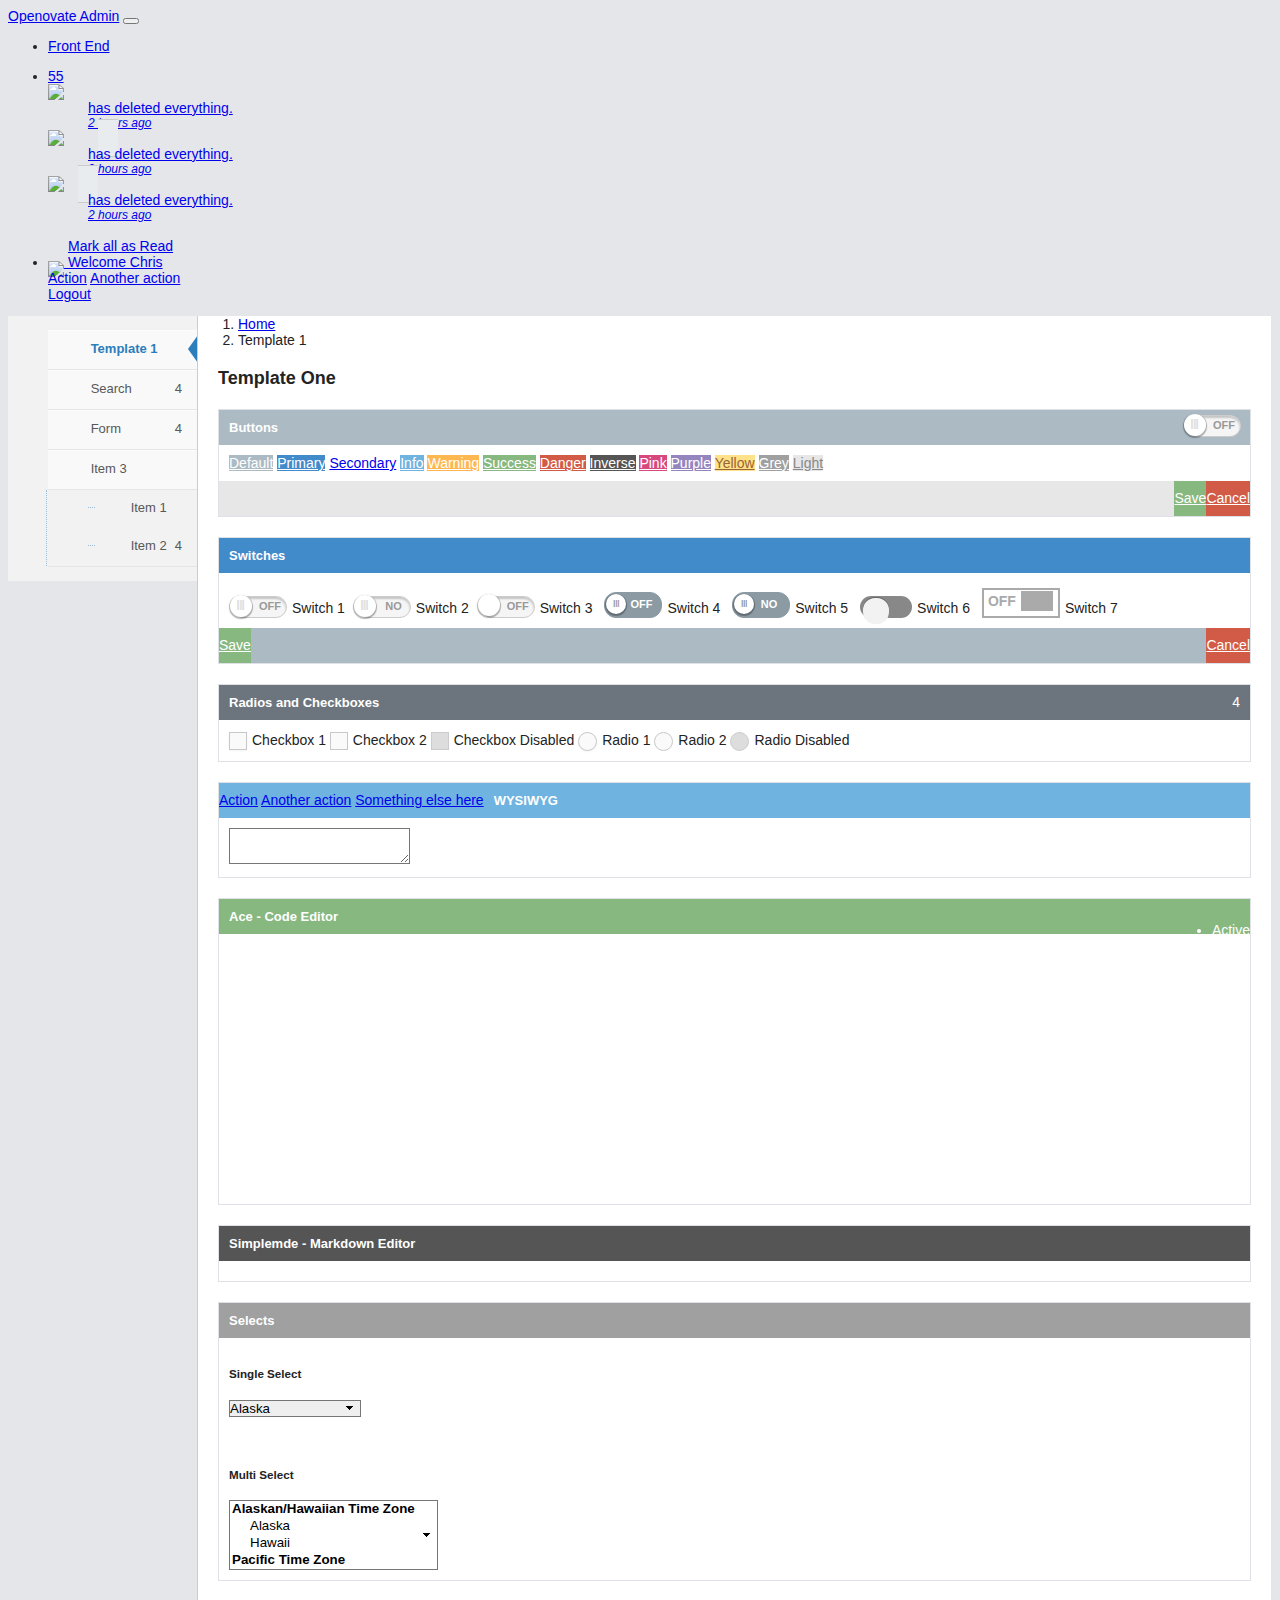
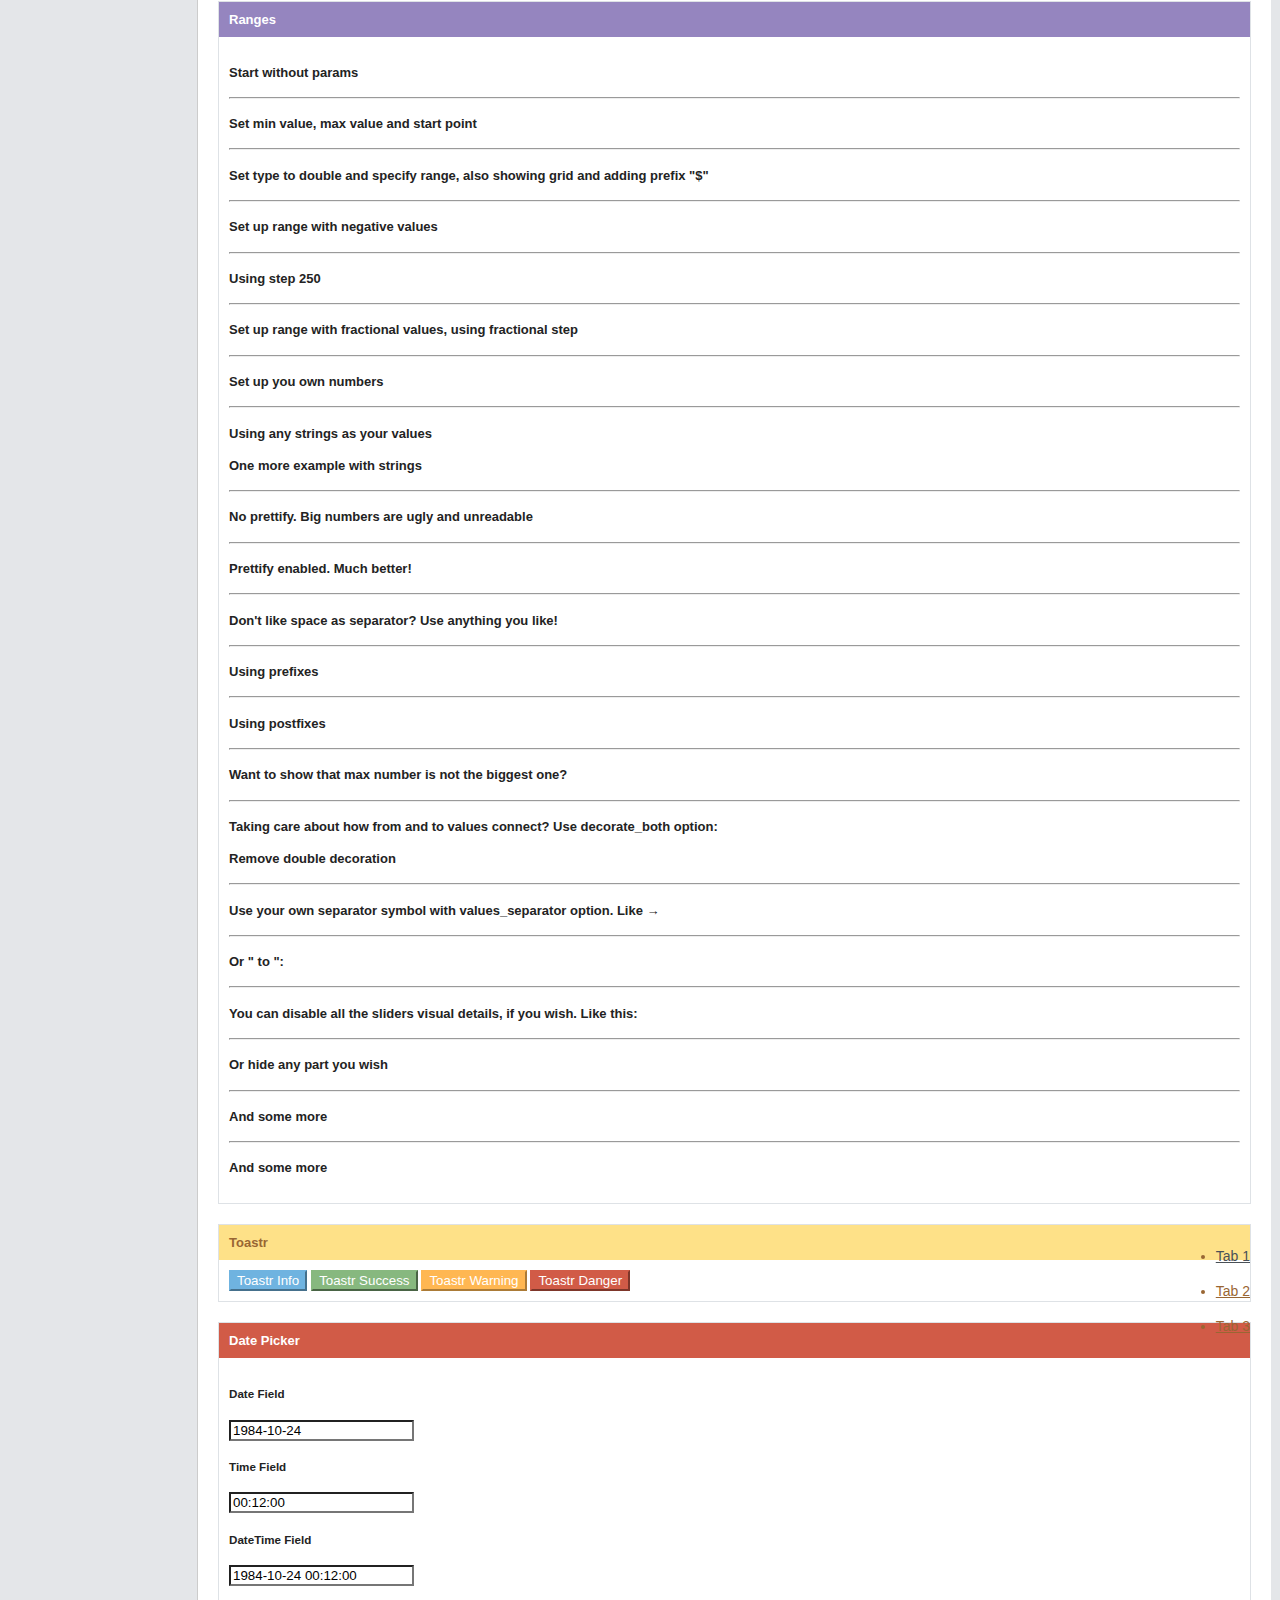
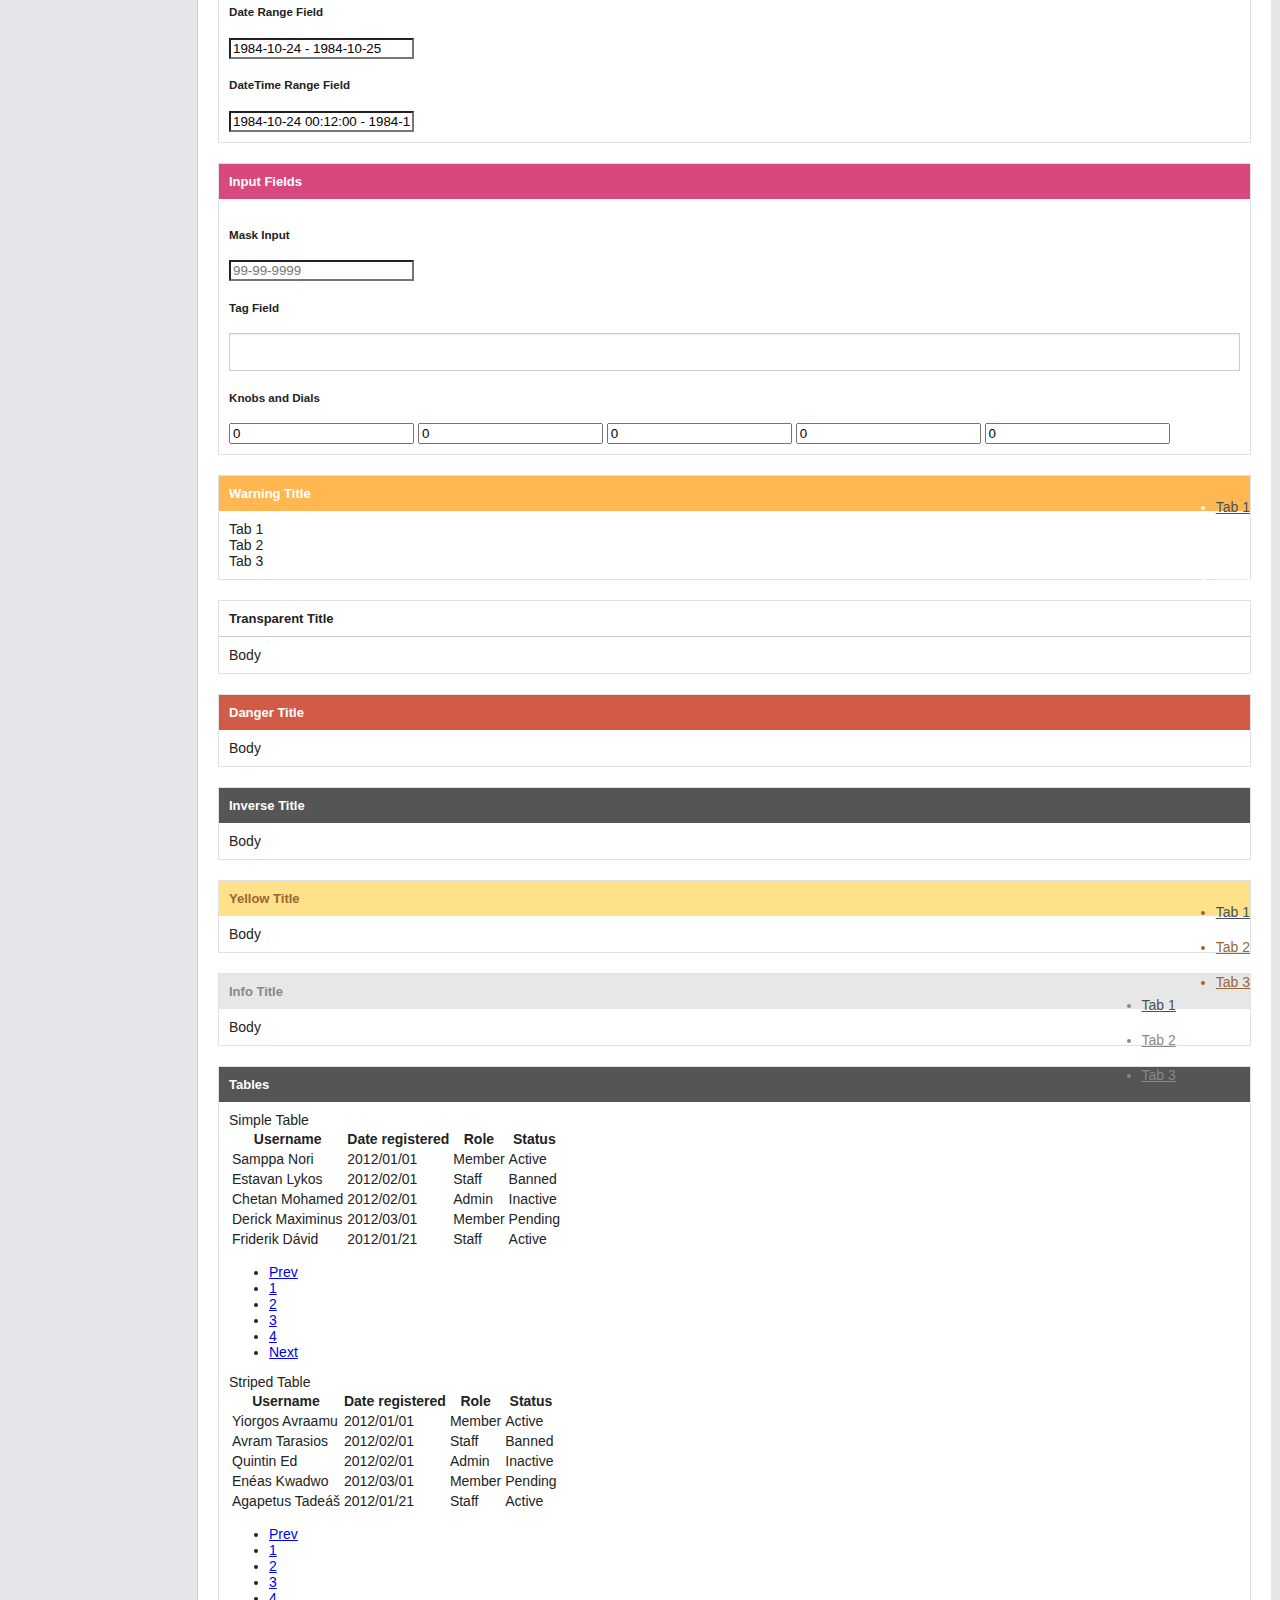
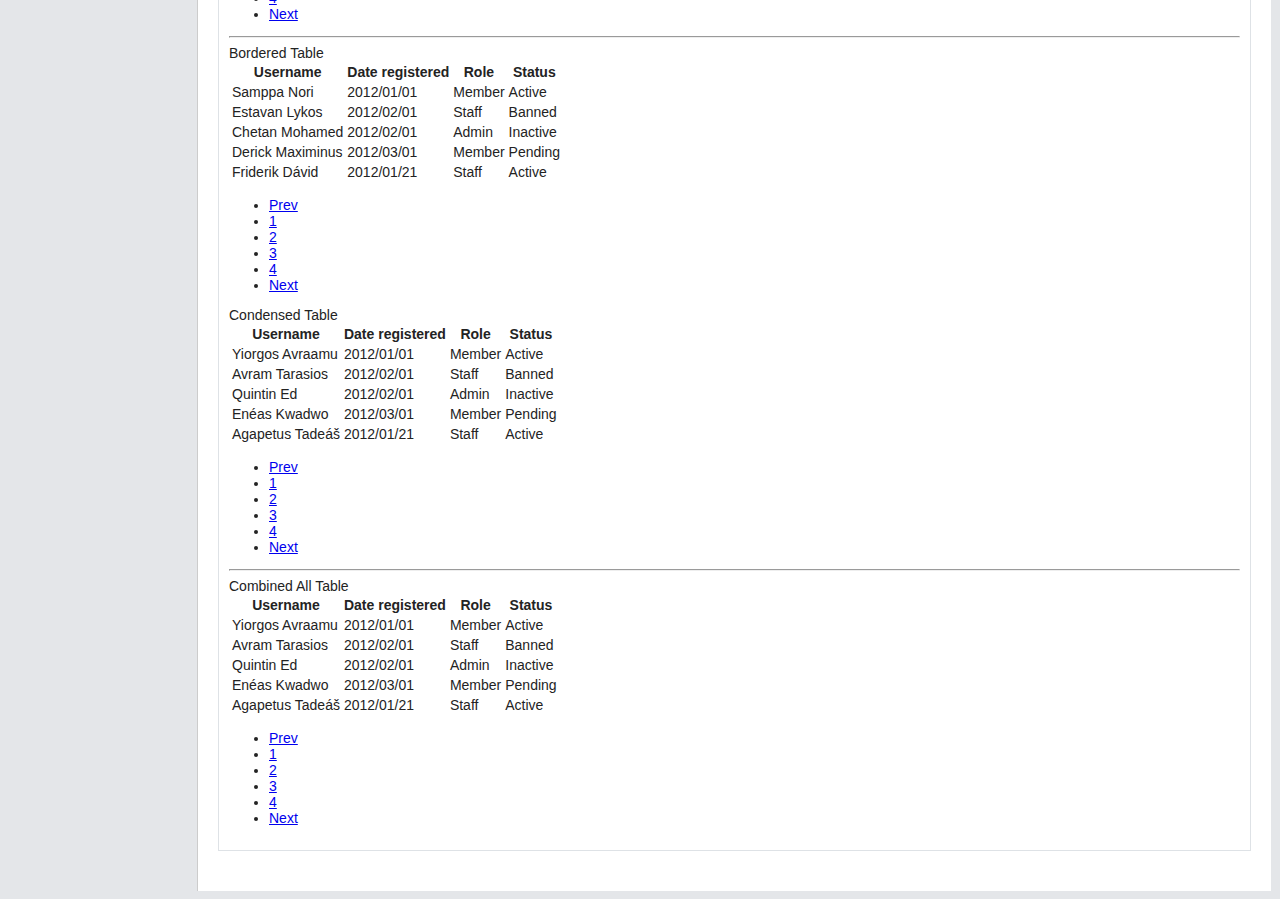
==== commit 801f8457: "added markdown editor ~2h" ====
--- a/index.html
+++ b/index.html
@@ -24,9 +24,9 @@
     <link href="./styles/uncompressed/opensans.css" rel="stylesheet" type="text/css" />
     <link href="./styles/uncompressed/select2.css" rel="stylesheet" type="text/css" />
     <link href="./styles/uncompressed/ion.css" rel="stylesheet" type="text/css" />
-    <link href="./styles/uncompressed/codemirror.css" rel="stylesheet" type="text/css" />
     <link href="./styles/uncompressed/toastr.css" rel="stylesheet" type="text/css" />
     <link href="./styles/uncompressed/flatpickr.css" rel="stylesheet" type="text/css" />
+    <link href="./styles/uncompressed/simplemde.min.css" rel="stylesheet" type="text/css" />
     <link href="./styles/custom.css" rel="stylesheet" type="text/css" />
 </head>
 <body class="admin-layout">
@@ -350,7 +350,7 @@
 
                         <div class="box">
                             <div class="box-head box-success">
-                                <h3 class="box-title">Code Editor</h3>
+                                <h3 class="box-title">Ace - Code Editor</h3>
                                 <div class="box-right">
                                     <ul class="nav nav-pills">
                                         <li class="nav-item">
@@ -366,7 +366,17 @@
                                 </div>
                             </div>
                             <div class="box-body box-padding">
-                                <textarea class="codemirror-textarea" data-do="codemirror"></textarea>
+                                <textarea placeholder="Write about something" data-do="ace-editor" class="ace-textarea hidden" id="editor-raw"></textarea>
+                                <section class="form-control" id="editor"></section>
+                            </div>
+                        </div>
+
+                        <div class="box">
+                            <div class="box-head box-inverse">
+                                <h3 class="box-title">Simplemde - Markdown Editor</h3>
+                            </div>
+                            <div class="box-body box-padding">
+                                <textarea id="markdown-editor" placeholder="Write about something" data-do="simplemde-editor" class="markdown-textarea hidden"></textarea>
                             </div>
                         </div>
 
@@ -513,103 +523,6 @@
                                 </select>
                             </div>
                         </div>
-
-                        <div class="box">
-                            <div class="box-head box-pink">
-                                <h3 class="box-title">Input Fields</h3>
-                            </div>
-                            <div class="box-body box-padding">
-                                <div class="row">
-                                    <div class="col-sm">
-                                        <h5>Mask Input</h5>
-                                        <div class="input-group mb-2 mr-sm-2">
-                                            <div class="input-group-prepend">
-                                                <div class="input-group-text">
-                                                    <i class="fas fa-phone"></i>
-                                                </div>
-                                            </div>
-                                            <input
-                                                class="form-control"
-                                                data-do="mask-field"
-                                                data-format="99-99-9999"
-                                                type="text"
-                                                placeholder="99-99-9999"
-                                            />
-                                        </div>
-
-                                        <h5>Tag Field</h5>
-                                        <div
-                                            class="tag-field"
-                                            data-do="tag-field"
-                                            data-name="foo"
-                                        >
-                                        </div>
-                                    </div>
-                                    <div class="col-sm">
-                                        <h5>Knobs and Dials</h5>
-                                        <input
-                                            type="text"
-                                            data-do="knob-field"
-                                            data-min="-50"
-                                            data-max="50"
-                                            data-width="75"
-                                            data-height="75"
-                                            value="0"
-                                        />
-
-                                        <input
-                                            type="text"
-                                            data-do="knob-field"
-                                            data-min="-50"
-                                            data-max="50"
-                                            data-width="75"
-                                            data-height="75"
-                                            data-cursor=true
-                                            data-thickness=.3
-                                            data-fgColor="#222222"
-                                            value="0"
-                                        />
-
-                                        <input
-                                            type="text"
-                                            data-do="knob-field"
-                                            data-min="-50"
-                                            data-max="50"
-                                            data-displayPrevious=true
-                                            data-width="75"
-                                            data-height="75"
-                                            value="0"
-                                        />
-
-                                        <input
-                                            type="text"
-                                            data-do="knob-field"
-                                            data-min="-50"
-                                            data-max="50"
-                                            data-fgColor="#66CC66"
-                                            data-angleOffset=-125
-                                            data-angleArc=250
-                                            data-rotation=anticlockwise
-                                            data-width="75"
-                                            data-height="75"
-                                            value="0"
-                                        />
-
-                                        <input
-                                            type="text"
-                                            data-do="knob-field"
-                                            data-min="-50"
-                                            data-max="50"
-                                            data-step="10"
-                                            data-width="75"
-                                            data-height="75"
-                                            value="0"
-                                        />
-                                    </div>
-                                </div>
-
-                            </div>
-                        </div>
                     </div>
                     <div class="col-md-6">
                         <div class="box">
@@ -1125,6 +1038,103 @@
                                 />
                             </div>
                         </div>
+
+                        <div class="box">
+                            <div class="box-head box-pink">
+                                <h3 class="box-title">Input Fields</h3>
+                            </div>
+                            <div class="box-body box-padding">
+                                <div class="row">
+                                    <div class="col-sm">
+                                        <h5>Mask Input</h5>
+                                        <div class="input-group mb-2 mr-sm-2">
+                                            <div class="input-group-prepend">
+                                                <div class="input-group-text">
+                                                    <i class="fas fa-phone"></i>
+                                                </div>
+                                            </div>
+                                            <input
+                                                class="form-control"
+                                                data-do="mask-field"
+                                                data-format="99-99-9999"
+                                                type="text"
+                                                placeholder="99-99-9999"
+                                            />
+                                        </div>
+
+                                        <h5>Tag Field</h5>
+                                        <div
+                                            class="tag-field"
+                                            data-do="tag-field"
+                                            data-name="foo"
+                                        >
+                                        </div>
+                                    </div>
+                                    <div class="col-sm">
+                                        <h5>Knobs and Dials</h5>
+                                        <input
+                                            type="text"
+                                            data-do="knob-field"
+                                            data-min="-50"
+                                            data-max="50"
+                                            data-width="75"
+                                            data-height="75"
+                                            value="0"
+                                        />
+
+                                        <input
+                                            type="text"
+                                            data-do="knob-field"
+                                            data-min="-50"
+                                            data-max="50"
+                                            data-width="75"
+                                            data-height="75"
+                                            data-cursor=true
+                                            data-thickness=.3
+                                            data-fgColor="#222222"
+                                            value="0"
+                                        />
+
+                                        <input
+                                            type="text"
+                                            data-do="knob-field"
+                                            data-min="-50"
+                                            data-max="50"
+                                            data-displayPrevious=true
+                                            data-width="75"
+                                            data-height="75"
+                                            value="0"
+                                        />
+
+                                        <input
+                                            type="text"
+                                            data-do="knob-field"
+                                            data-min="-50"
+                                            data-max="50"
+                                            data-fgColor="#66CC66"
+                                            data-angleOffset=-125
+                                            data-angleArc=250
+                                            data-rotation=anticlockwise
+                                            data-width="75"
+                                            data-height="75"
+                                            value="0"
+                                        />
+
+                                        <input
+                                            type="text"
+                                            data-do="knob-field"
+                                            data-min="-50"
+                                            data-max="50"
+                                            data-step="10"
+                                            data-width="75"
+                                            data-height="75"
+                                            value="0"
+                                        />
+                                    </div>
+                                </div>
+
+                            </div>
+                        </div>
                     </div>
                 </div>
 
@@ -1702,10 +1712,13 @@
     <script src="./scripts/uncompressed/mask.js" type="text/javascript"></script>
     <script src="./scripts/uncompressed/knob.js" type="text/javascript"></script>
     <script src="./scripts/uncompressed/ion.js" type="text/javascript"></script>
-    <script src="./scripts/uncompressed/codemirror.js" type="text/javascript"></script>
+
     <script src="./scripts/uncompressed/toastr.js" type="text/javascript"></script>
     <script src="./scripts/uncompressed/moment.js" type="text/javascript"></script>
     <script src="./scripts/uncompressed/cropper.js" type="text/javascript"></script>
+    <script src="./scripts/uncompressed/ace.js" type="text/javascript"></script>
+    <script src="./scripts/uncompressed/ace-static-highlight.js" type="text/javascript"></script>
+    <script src="./scripts/uncompressed/simplemde.min.js" type="text/javascript"></script>
     <script src="./scripts/uncompressed/wysihtml.js" type="text/javascript"></script>
     <script src="./scripts/uncompressed/wysihtml-commands.js" type="text/javascript"></script>
     <script src="./scripts/uncompressed/wysihtml-table.js" type="text/javascript"></script>
--- a/styles/uncompressed/simplemde.min.css
+++ b/styles/uncompressed/simplemde.min.css
@@ -0,0 +1,7 @@
+/**
+ * simplemde v1.11.2
+ * Copyright Next Step Webs, Inc.
+ * @link https://github.com/NextStepWebs/simplemde-markdown-editor
+ * @license MIT
+ */
+.CodeMirror{color:#000}.CodeMirror-lines{padding:4px 0}.CodeMirror pre{padding:0 4px}.CodeMirror-gutter-filler,.CodeMirror-scrollbar-filler{background-color:#fff}.CodeMirror-gutters{border-right:1px solid #ddd;background-color:#f7f7f7;white-space:nowrap}.CodeMirror-linenumber{padding:0 3px 0 5px;min-width:20px;text-align:right;color:#999;white-space:nowrap}.CodeMirror-guttermarker{color:#000}.CodeMirror-guttermarker-subtle{color:#999}.CodeMirror-cursor{border-left:1px solid #000;border-right:none;width:0}.CodeMirror div.CodeMirror-secondarycursor{border-left:1px solid silver}.cm-fat-cursor .CodeMirror-cursor{width:auto;border:0!important;background:#7e7}.cm-fat-cursor div.CodeMirror-cursors{z-index:1}.cm-animate-fat-cursor{width:auto;border:0;-webkit-animation:blink 1.06s steps(1) infinite;-moz-animation:blink 1.06s steps(1) infinite;animation:blink 1.06s steps(1) infinite;background-color:#7e7}@-moz-keyframes blink{50%{background-color:transparent}}@-webkit-keyframes blink{50%{background-color:transparent}}@keyframes blink{50%{background-color:transparent}}.cm-tab{display:inline-block;text-decoration:inherit}.CodeMirror-ruler{border-left:1px solid #ccc;position:absolute}.cm-s-default .cm-header{color:#00f}.cm-s-default .cm-quote{color:#090}.cm-negative{color:#d44}.cm-positive{color:#292}.cm-header,.cm-strong{font-weight:700}.cm-em{font-style:italic}.cm-link{text-decoration:underline}.cm-strikethrough{text-decoration:line-through}.cm-s-default .cm-keyword{color:#708}.cm-s-default .cm-atom{color:#219}.cm-s-default .cm-number{color:#164}.cm-s-default .cm-def{color:#00f}.cm-s-default .cm-variable-2{color:#05a}.cm-s-default .cm-variable-3{color:#085}.cm-s-default .cm-comment{color:#a50}.cm-s-default .cm-string{color:#a11}.cm-s-default .cm-string-2{color:#f50}.cm-s-default .cm-meta,.cm-s-default .cm-qualifier{color:#555}.cm-s-default .cm-builtin{color:#30a}.cm-s-default .cm-bracket{color:#997}.cm-s-default .cm-tag{color:#170}.cm-s-default .cm-attribute{color:#00c}.cm-s-default .cm-hr{color:#999}.cm-s-default .cm-link{color:#00c}.cm-invalidchar,.cm-s-default .cm-error{color:red}.CodeMirror-composing{border-bottom:2px solid}div.CodeMirror span.CodeMirror-matchingbracket{color:#0f0}div.CodeMirror span.CodeMirror-nonmatchingbracket{color:#f22}.CodeMirror-matchingtag{background:rgba(255,150,0,.3)}.CodeMirror-activeline-background{background:#e8f2ff}.CodeMirror{position:relative;overflow:hidden;background:#fff}.CodeMirror-scroll{overflow:scroll!important;margin-bottom:-30px;margin-right:-30px;padding-bottom:30px;height:100%;outline:0;position:relative}.CodeMirror-sizer{position:relative;border-right:30px solid transparent}.CodeMirror-gutter-filler,.CodeMirror-hscrollbar,.CodeMirror-scrollbar-filler,.CodeMirror-vscrollbar{position:absolute;z-index:6;display:none}.CodeMirror-vscrollbar{right:0;top:0;overflow-x:hidden;overflow-y:scroll}.CodeMirror-hscrollbar{bottom:0;left:0;overflow-y:hidden;overflow-x:scroll}.CodeMirror-scrollbar-filler{right:0;bottom:0}.CodeMirror-gutter-filler{left:0;bottom:0}.CodeMirror-gutters{position:absolute;left:0;top:0;min-height:100%;z-index:3}.CodeMirror-gutter{white-space:normal;height:100%;display:inline-block;vertical-align:top;margin-bottom:-30px}.CodeMirror-gutter-wrapper{position:absolute;z-index:4;background:0 0!important;border:none!important;-webkit-user-select:none;-moz-user-select:none;user-select:none}.CodeMirror-gutter-background{position:absolute;top:0;bottom:0;z-index:4}.CodeMirror-gutter-elt{position:absolute;cursor:default;z-index:4}.CodeMirror-lines{cursor:text;min-height:1px}.CodeMirror pre{-moz-border-radius:0;-webkit-border-radius:0;border-radius:0;border-width:0;background:0 0;font-family:inherit;font-size:inherit;margin:0;white-space:pre;word-wrap:normal;line-height:inherit;color:inherit;z-index:2;position:relative;overflow:visible;-webkit-tap-highlight-color:transparent;-webkit-font-variant-ligatures:none;font-variant-ligatures:none}.CodeMirror-wrap pre{word-wrap:break-word;white-space:pre-wrap;word-break:normal}.CodeMirror-linebackground{position:absolute;left:0;right:0;top:0;bottom:0;z-index:0}.CodeMirror-linewidget{position:relative;z-index:2;overflow:auto}.CodeMirror-code{outline:0}.CodeMirror-gutter,.CodeMirror-gutters,.CodeMirror-linenumber,.CodeMirror-scroll,.CodeMirror-sizer{-moz-box-sizing:content-box;box-sizing:content-box}.CodeMirror-measure{position:absolute;width:100%;height:0;overflow:hidden;visibility:hidden}.CodeMirror-cursor{position:absolute}.CodeMirror-measure pre{position:static}div.CodeMirror-cursors{visibility:hidden;position:relative;z-index:3}.CodeMirror-focused div.CodeMirror-cursors,div.CodeMirror-dragcursors{visibility:visible}.CodeMirror-selected{background:#d9d9d9}.CodeMirror-focused .CodeMirror-selected,.CodeMirror-line::selection,.CodeMirror-line>span::selection,.CodeMirror-line>span>span::selection{background:#d7d4f0}.CodeMirror-crosshair{cursor:crosshair}.CodeMirror-line::-moz-selection,.CodeMirror-line>span::-moz-selection,.CodeMirror-line>span>span::-moz-selection{background:#d7d4f0}.cm-searching{background:#ffa;background:rgba(255,255,0,.4)}.cm-force-border{padding-right:.1px}@media print{.CodeMirror div.CodeMirror-cursors{visibility:hidden}}.cm-tab-wrap-hack:after{content:''}span.CodeMirror-selectedtext{background:0 0}.CodeMirror{height:auto;min-height:300px;border:1px solid #ddd;border-bottom-left-radius:4px;border-bottom-right-radius:4px;padding:10px;font:inherit;z-index:1}.CodeMirror-scroll{min-height:300px}.CodeMirror-fullscreen{background:#fff;position:fixed!important;top:50px;left:0;right:0;bottom:0;height:auto;z-index:9}.CodeMirror-sided{width:50%!important}.editor-toolbar{position:relative;opacity:.6;-webkit-user-select:none;-moz-user-select:none;-ms-user-select:none;-o-user-select:none;user-select:none;padding:0 10px;border-top:1px solid #bbb;border-left:1px solid #bbb;border-right:1px solid #bbb;border-top-left-radius:4px;border-top-right-radius:4px}.editor-toolbar:after,.editor-toolbar:before{display:block;content:' ';height:1px}.editor-toolbar:before{margin-bottom:8px}.editor-toolbar:after{margin-top:8px}.editor-toolbar:hover,.editor-wrapper input.title:focus,.editor-wrapper input.title:hover{opacity:.8}.editor-toolbar.fullscreen{width:100%;height:50px;overflow-x:auto;overflow-y:hidden;white-space:nowrap;padding-top:10px;padding-bottom:10px;box-sizing:border-box;background:#fff;border:0;position:fixed;top:0;left:0;opacity:1;z-index:9}.editor-toolbar.fullscreen::before{width:20px;height:50px;background:-moz-linear-gradient(left,rgba(255,255,255,1) 0,rgba(255,255,255,0) 100%);background:-webkit-gradient(linear,left top,right top,color-stop(0,rgba(255,255,255,1)),color-stop(100%,rgba(255,255,255,0)));background:-webkit-linear-gradient(left,rgba(255,255,255,1) 0,rgba(255,255,255,0) 100%);background:-o-linear-gradient(left,rgba(255,255,255,1) 0,rgba(255,255,255,0) 100%);background:-ms-linear-gradient(left,rgba(255,255,255,1) 0,rgba(255,255,255,0) 100%);background:linear-gradient(to right,rgba(255,255,255,1) 0,rgba(255,255,255,0) 100%);position:fixed;top:0;left:0;margin:0;padding:0}.editor-toolbar.fullscreen::after{width:20px;height:50px;background:-moz-linear-gradient(left,rgba(255,255,255,0) 0,rgba(255,255,255,1) 100%);background:-webkit-gradient(linear,left top,right top,color-stop(0,rgba(255,255,255,0)),color-stop(100%,rgba(255,255,255,1)));background:-webkit-linear-gradient(left,rgba(255,255,255,0) 0,rgba(255,255,255,1) 100%);background:-o-linear-gradient(left,rgba(255,255,255,0) 0,rgba(255,255,255,1) 100%);background:-ms-linear-gradient(left,rgba(255,255,255,0) 0,rgba(255,255,255,1) 100%);background:linear-gradient(to right,rgba(255,255,255,0) 0,rgba(255,255,255,1) 100%);position:fixed;top:0;right:0;margin:0;padding:0}.editor-toolbar a{display:inline-block;text-align:center;text-decoration:none!important;color:#2c3e50!important;width:30px;height:30px;margin:0;border:1px solid transparent;border-radius:3px;cursor:pointer}.editor-toolbar a.active,.editor-toolbar a:hover{background:#fcfcfc;border-color:#95a5a6}.editor-toolbar a:before{line-height:30px}.editor-toolbar i.separator{display:inline-block;width:0;border-left:1px solid #d9d9d9;border-right:1px solid #fff;color:transparent;text-indent:-10px;margin:0 6px}.editor-toolbar a.fa-header-x:after{font-family:Arial,"Helvetica Neue",Helvetica,sans-serif;font-size:65%;vertical-align:text-bottom;position:relative;top:2px}.editor-toolbar a.fa-header-1:after{content:"1"}.editor-toolbar a.fa-header-2:after{content:"2"}.editor-toolbar a.fa-header-3:after{content:"3"}.editor-toolbar a.fa-header-bigger:after{content:"▲"}.editor-toolbar a.fa-header-smaller:after{content:"▼"}.editor-toolbar.disabled-for-preview a:not(.no-disable){pointer-events:none;background:#fff;border-color:transparent;text-shadow:inherit}@media only screen and (max-width:700px){.editor-toolbar a.no-mobile{display:none}}.editor-statusbar{padding:8px 10px;font-size:12px;color:#959694;text-align:right}.editor-statusbar span{display:inline-block;min-width:4em;margin-left:1em}.editor-preview,.editor-preview-side{padding:10px;background:#fafafa;overflow:auto;display:none;box-sizing:border-box}.editor-statusbar .lines:before{content:'lines: '}.editor-statusbar .words:before{content:'words: '}.editor-statusbar .characters:before{content:'characters: '}.editor-preview{position:absolute;width:100%;height:100%;top:0;left:0;z-index:7}.editor-preview-side{position:fixed;bottom:0;width:50%;top:50px;right:0;z-index:9;border:1px solid #ddd}.editor-preview-active,.editor-preview-active-side{display:block}.editor-preview-side>p,.editor-preview>p{margin-top:0}.editor-preview pre,.editor-preview-side pre{background:#eee;margin-bottom:10px}.editor-preview table td,.editor-preview table th,.editor-preview-side table td,.editor-preview-side table th{border:1px solid #ddd;padding:5px}.CodeMirror .CodeMirror-code .cm-tag{color:#63a35c}.CodeMirror .CodeMirror-code .cm-attribute{color:#795da3}.CodeMirror .CodeMirror-code .cm-string{color:#183691}.CodeMirror .CodeMirror-selected{background:#d9d9d9}.CodeMirror .CodeMirror-code .cm-header-1{font-size:200%;line-height:200%}.CodeMirror .CodeMirror-code .cm-header-2{font-size:160%;line-height:160%}.CodeMirror .CodeMirror-code .cm-header-3{font-size:125%;line-height:125%}.CodeMirror .CodeMirror-code .cm-header-4{font-size:110%;line-height:110%}.CodeMirror .CodeMirror-code .cm-comment{background:rgba(0,0,0,.05);border-radius:2px}.CodeMirror .CodeMirror-code .cm-link{color:#7f8c8d}.CodeMirror .CodeMirror-code .cm-url{color:#aab2b3}.CodeMirror .CodeMirror-code .cm-strikethrough{text-decoration:line-through}.CodeMirror .CodeMirror-placeholder{opacity:.5}.CodeMirror .cm-spell-error:not(.cm-url):not(.cm-comment):not(.cm-tag):not(.cm-word){background:rgba(255,0,0,.15)}
